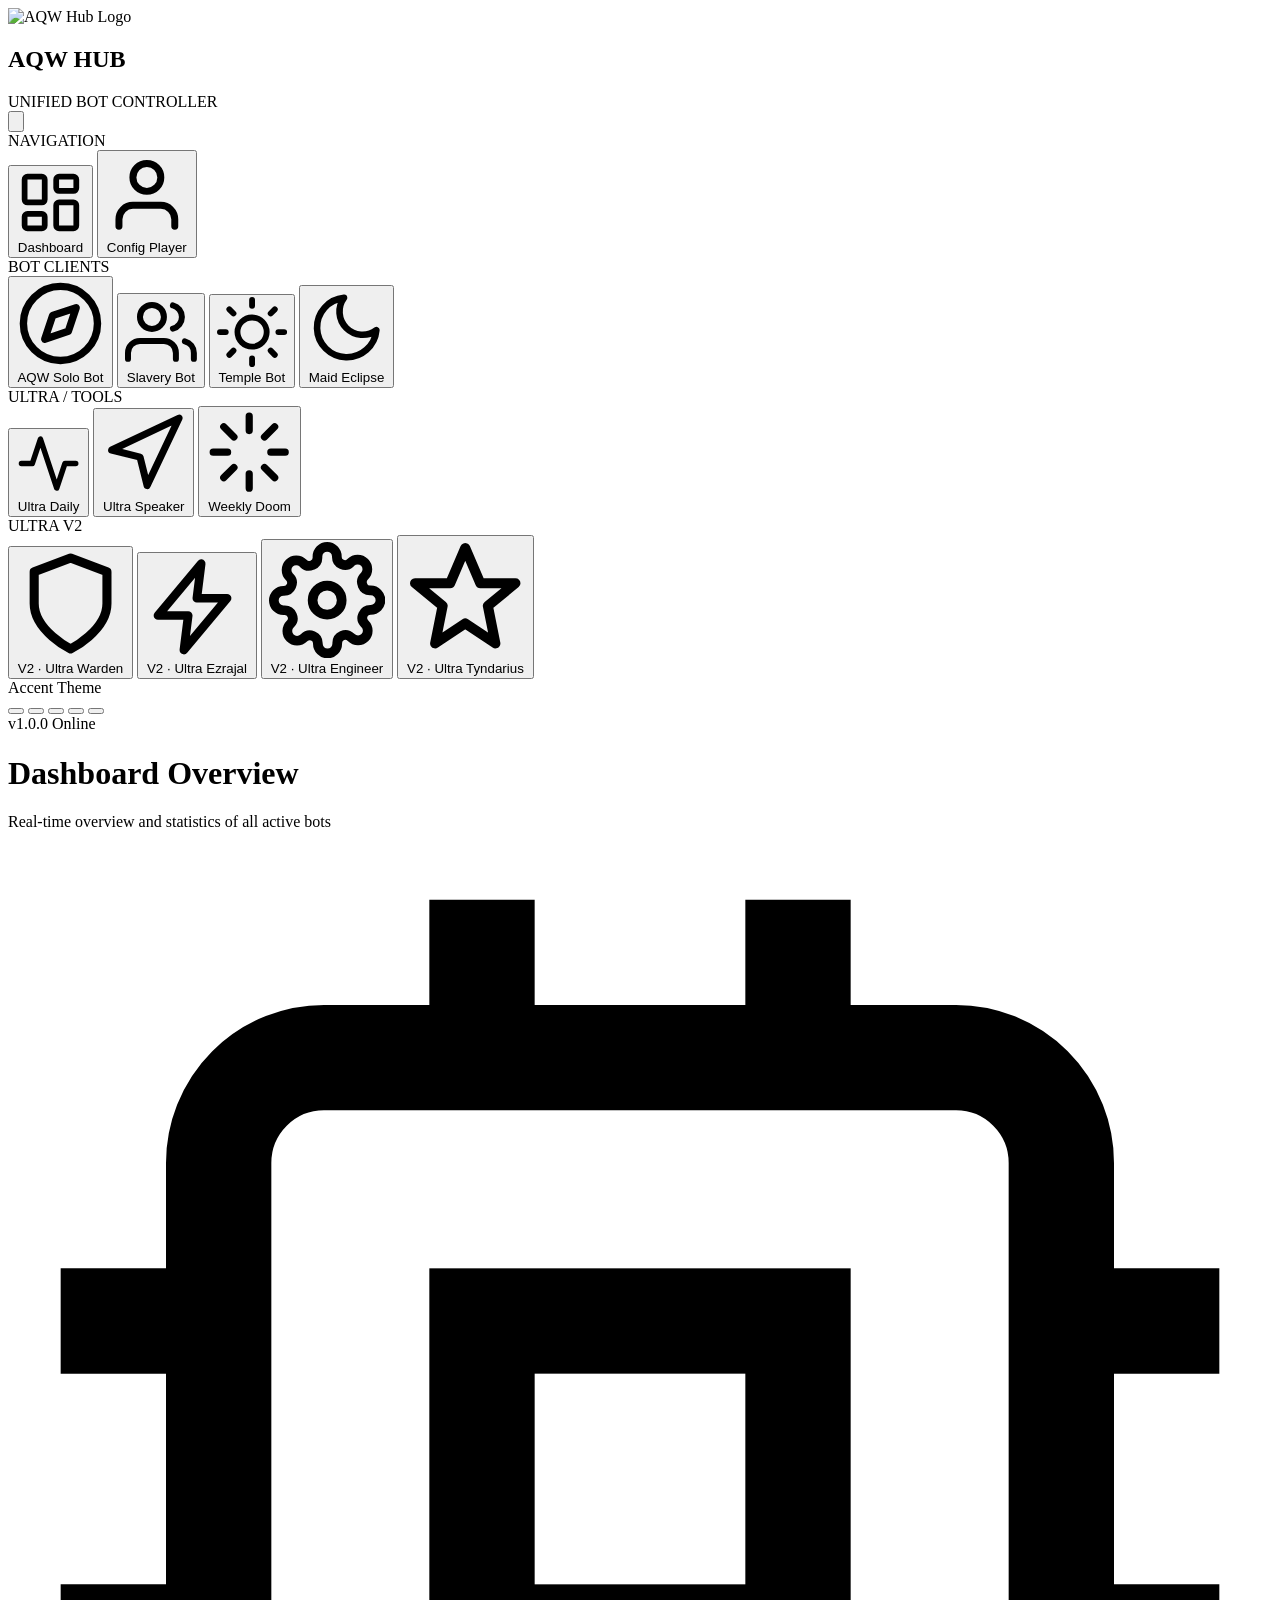
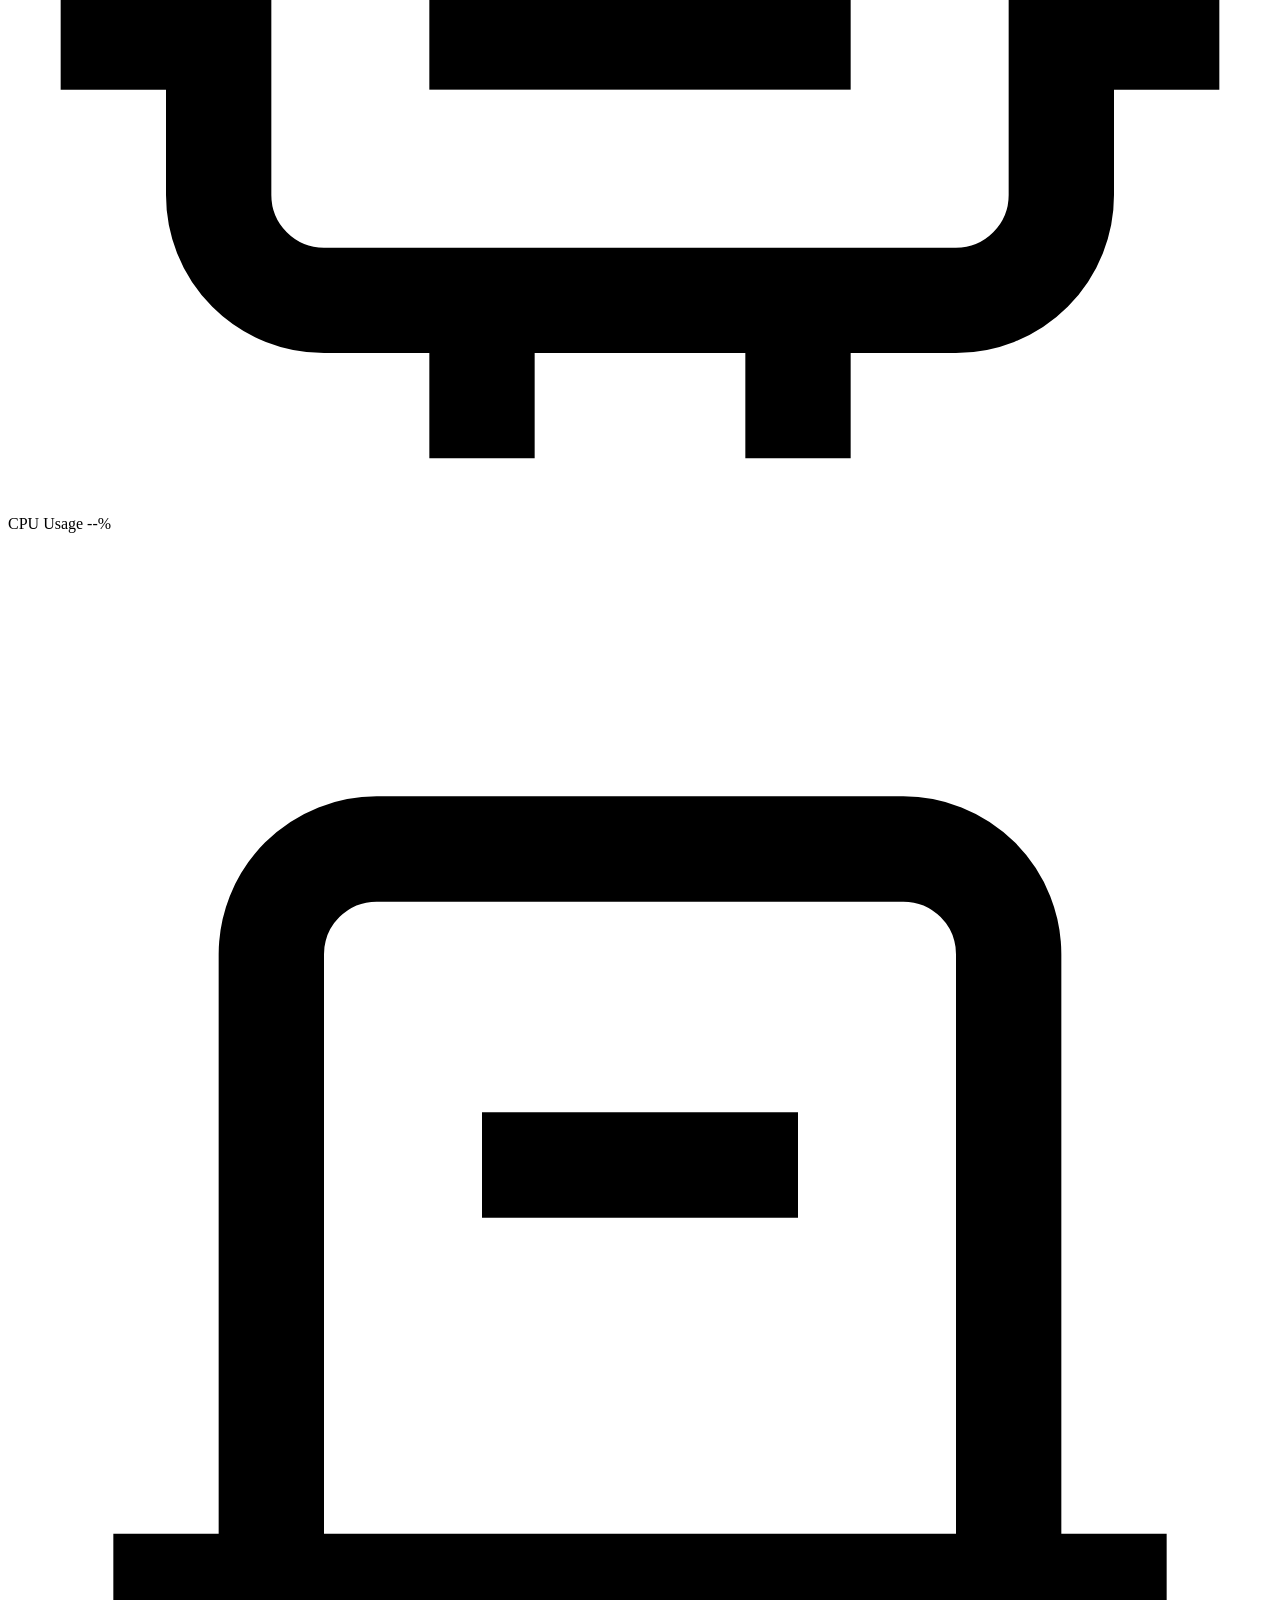
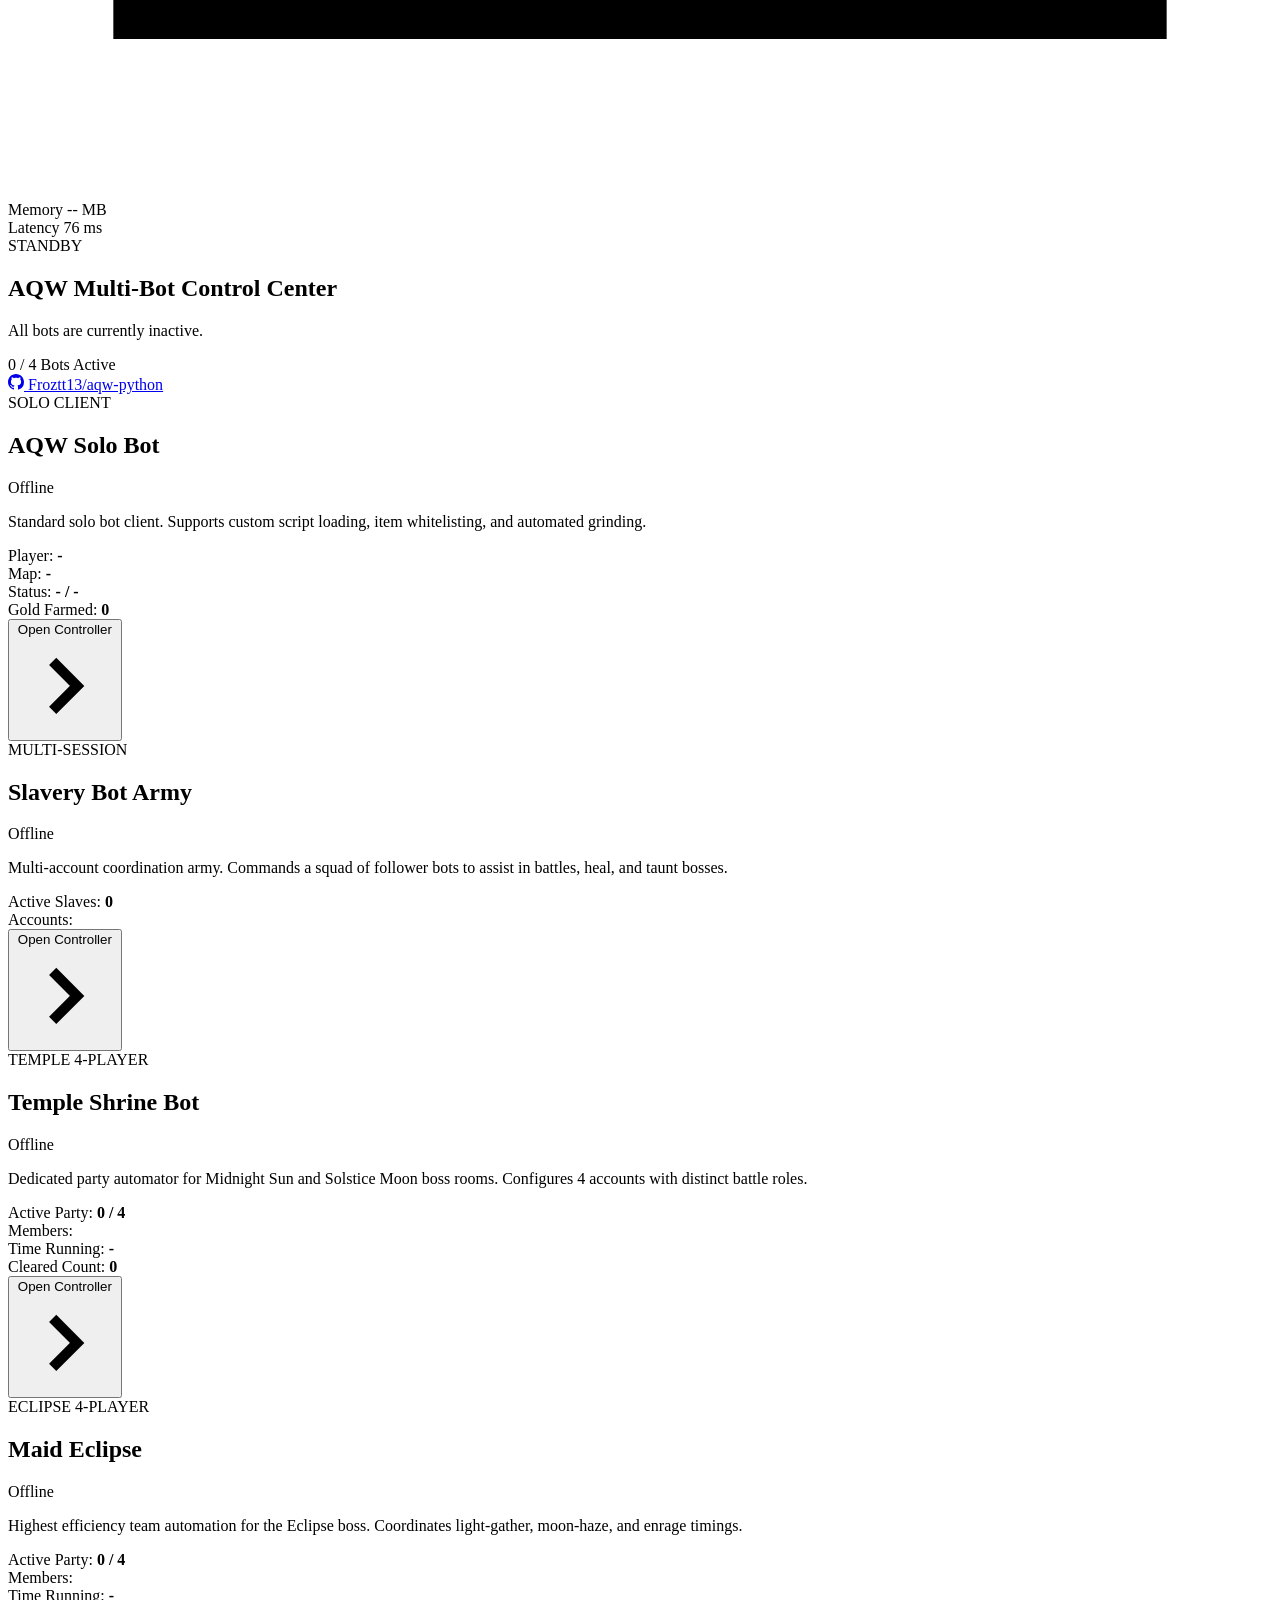
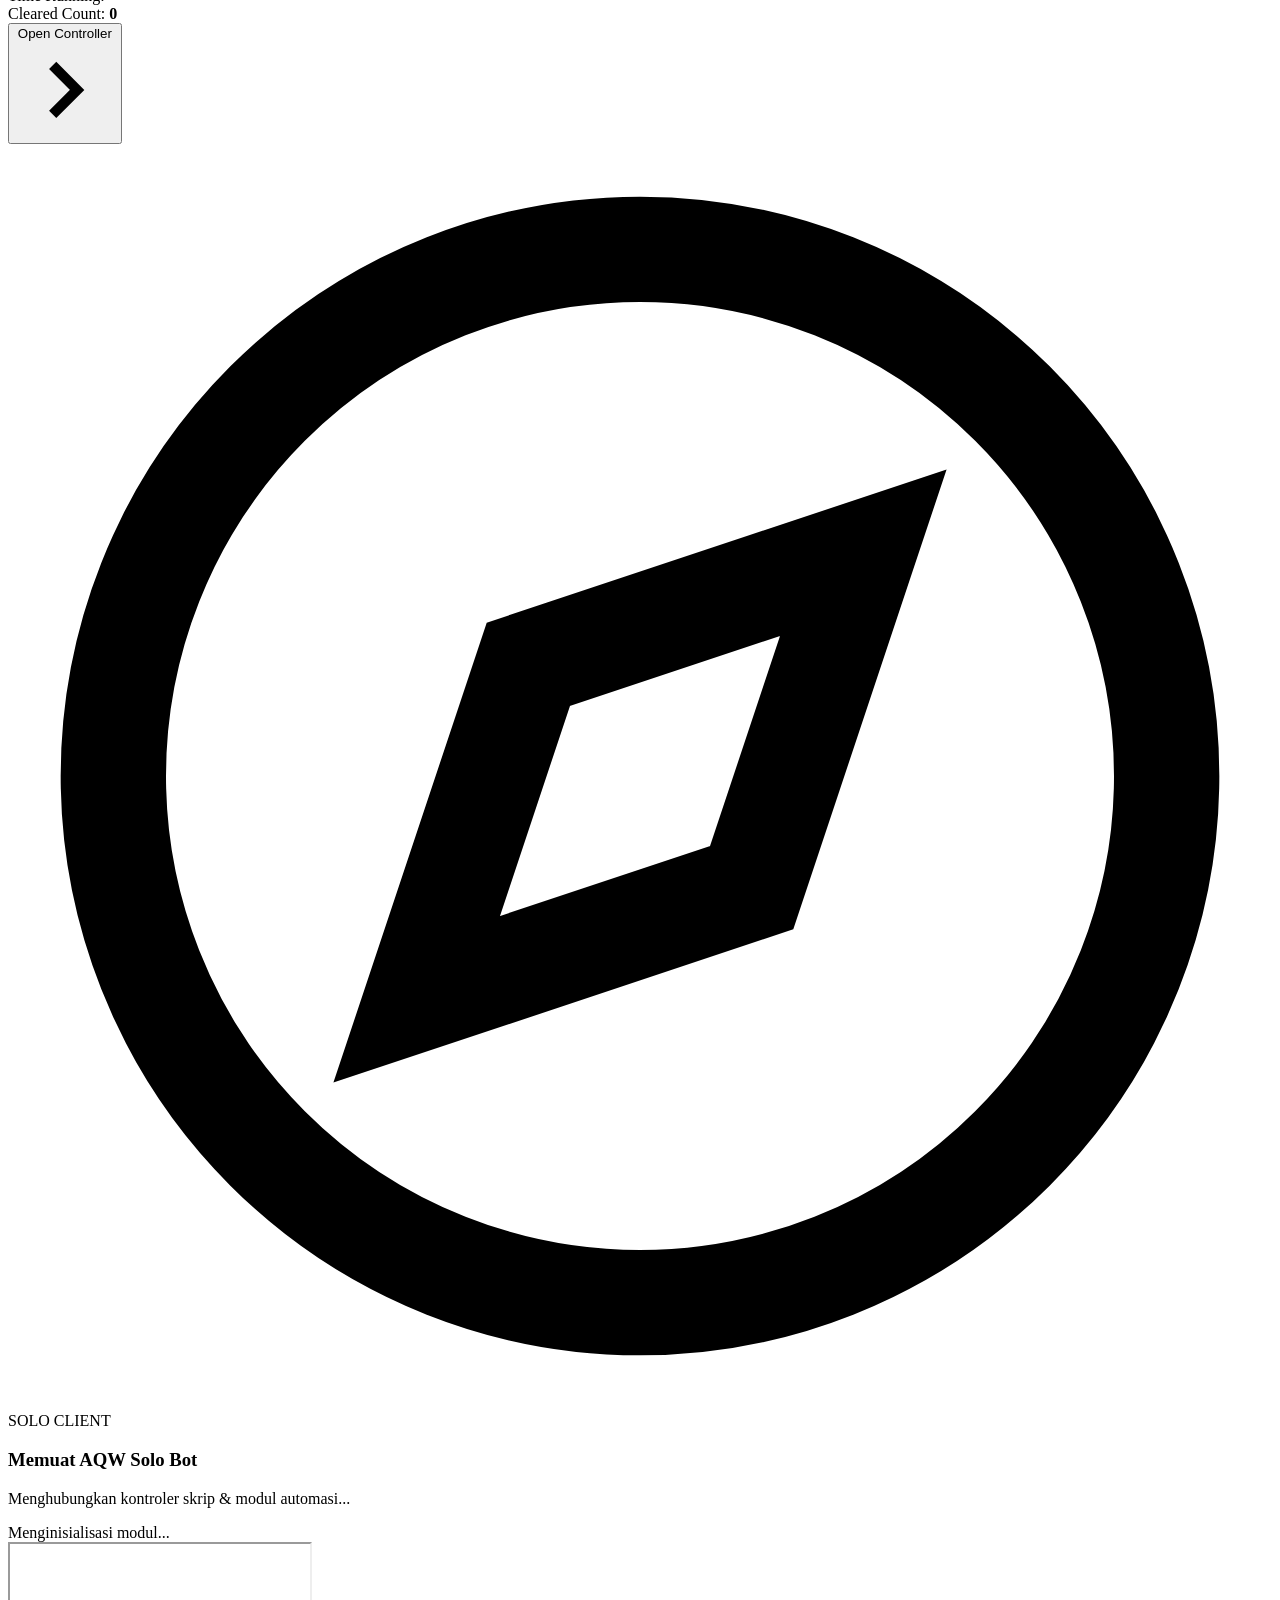
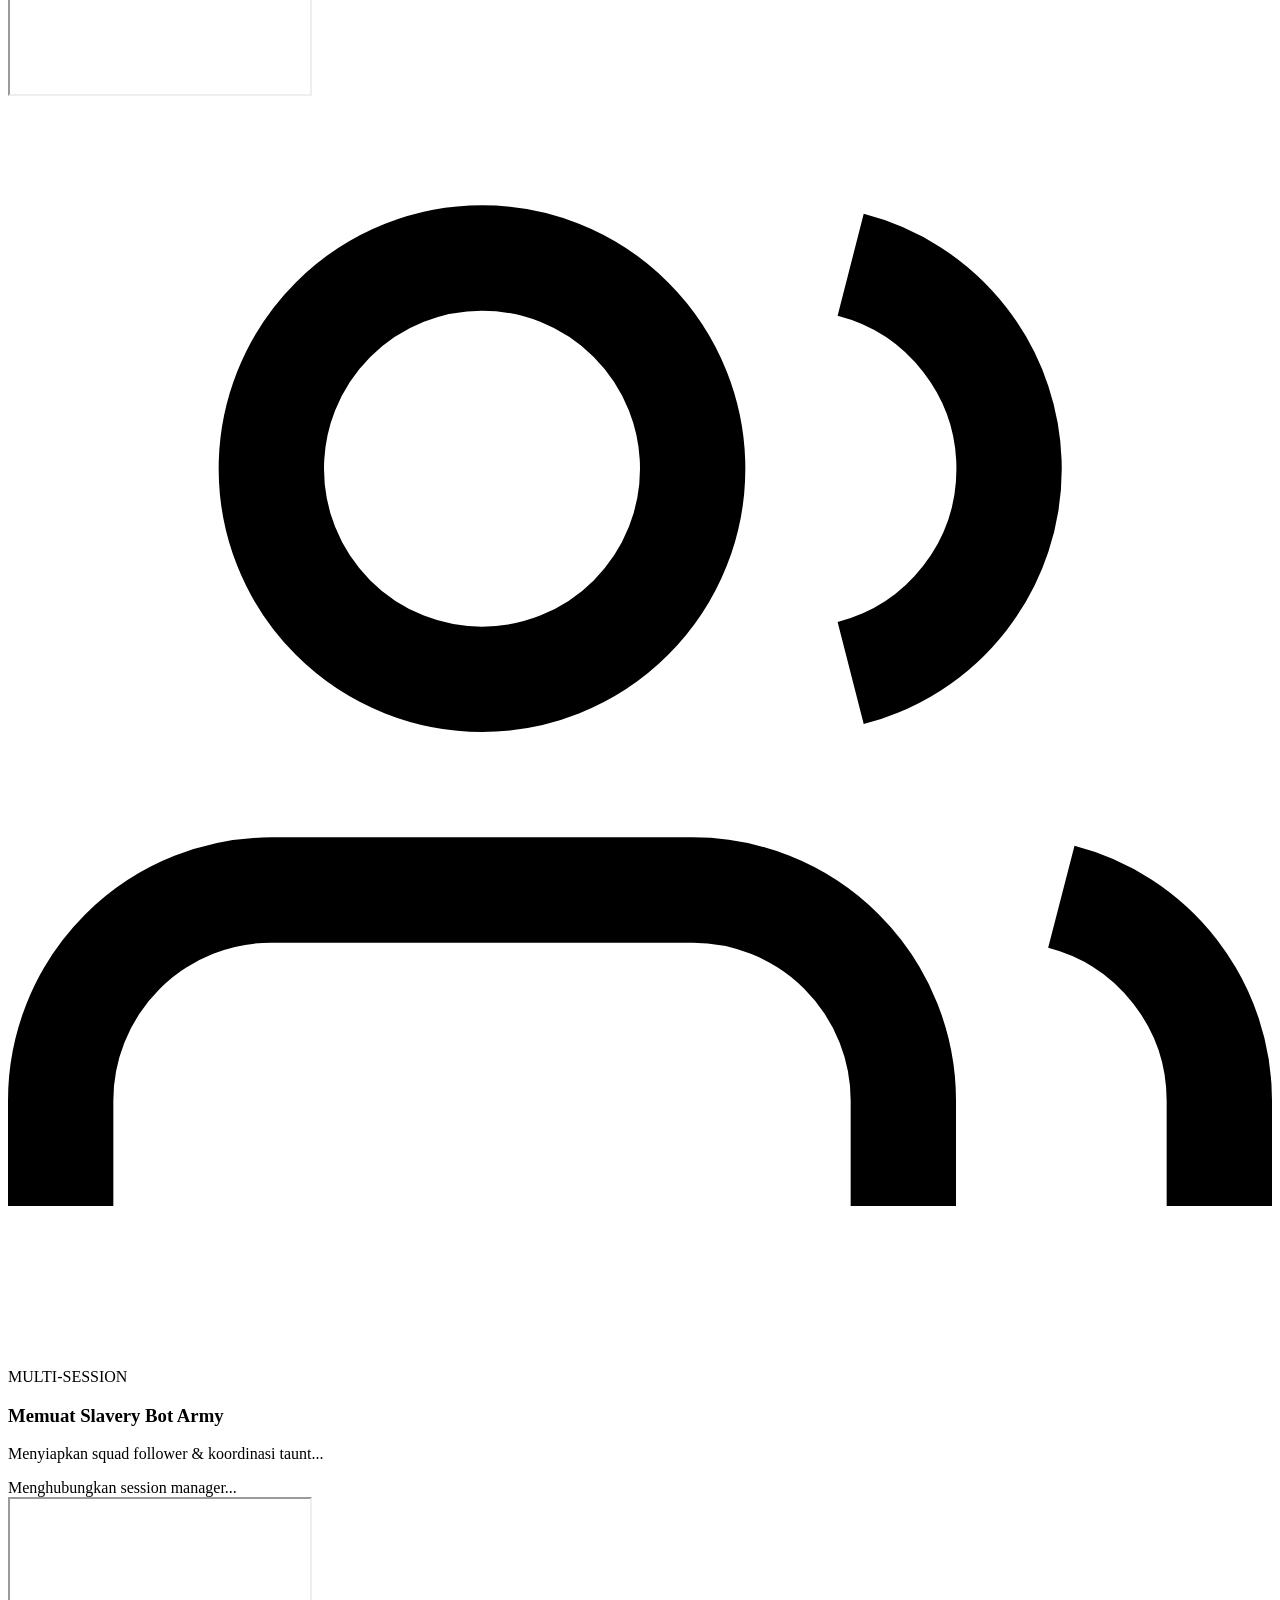
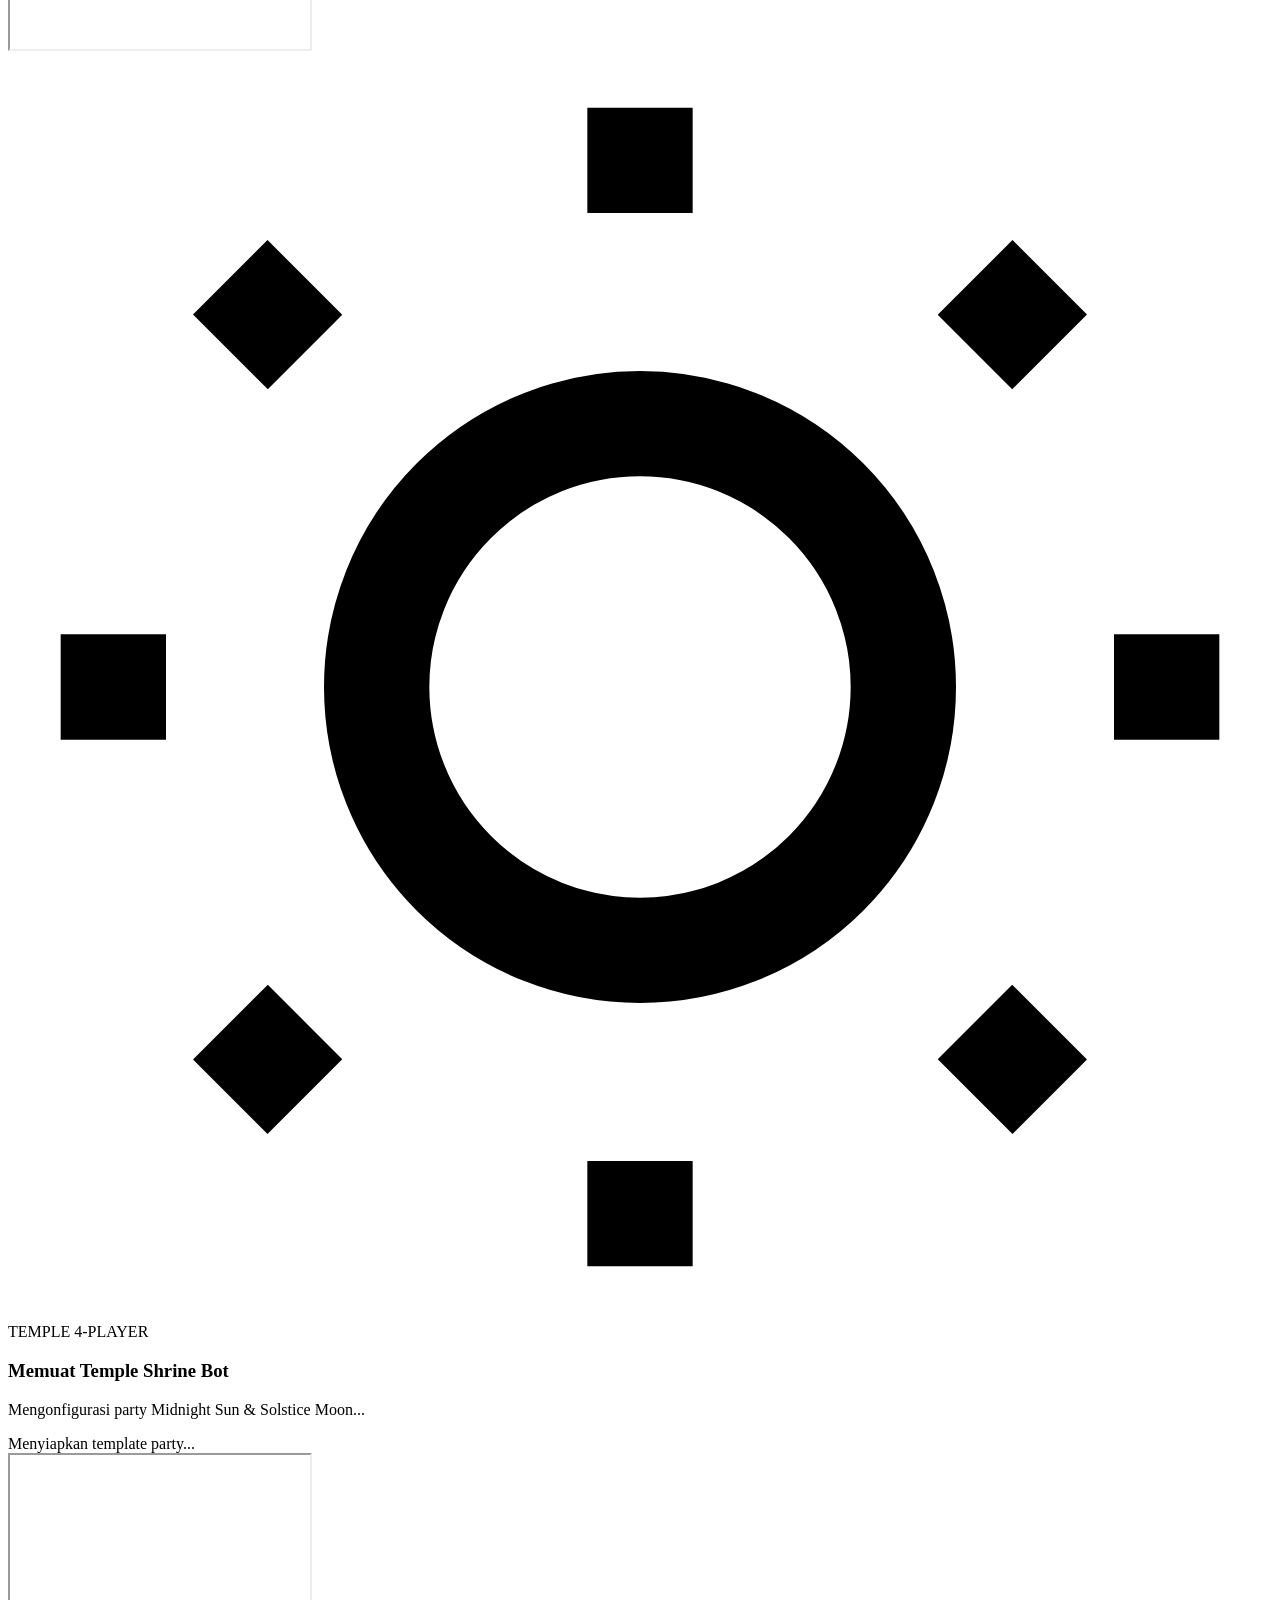
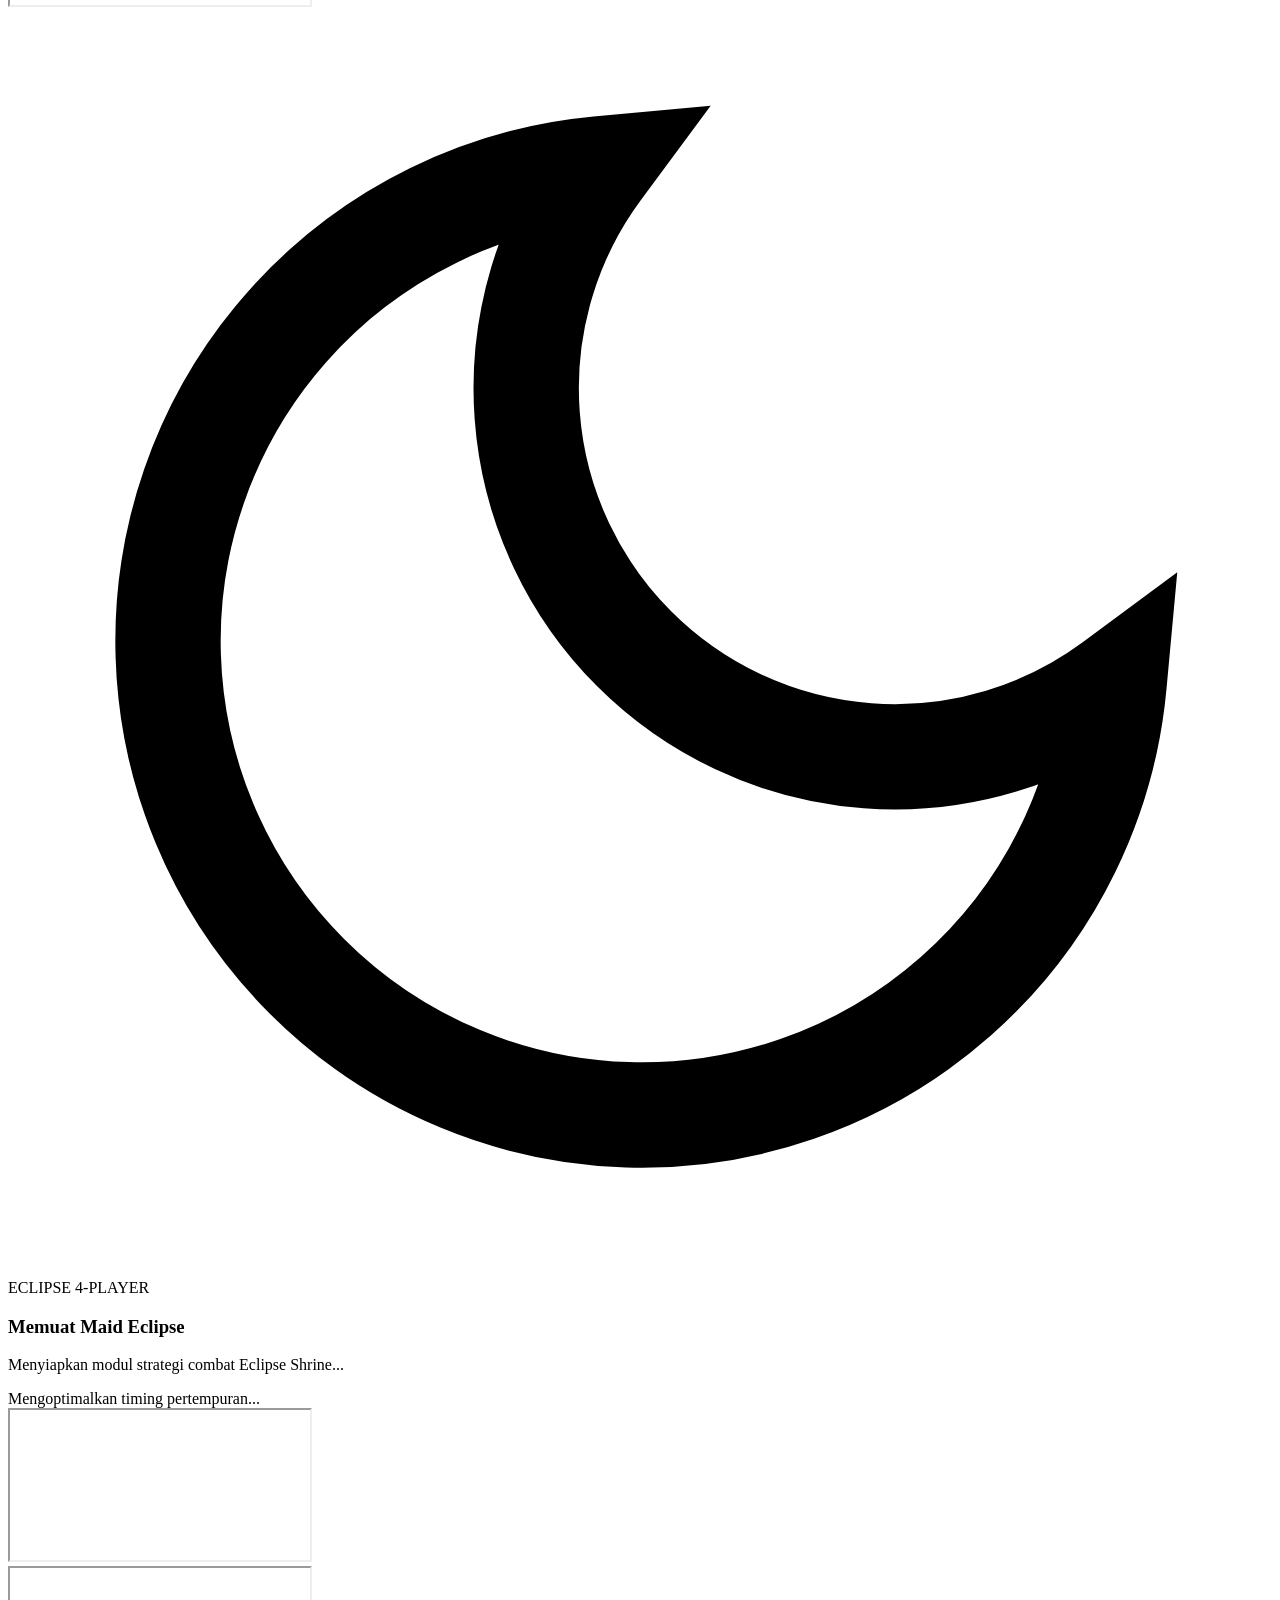
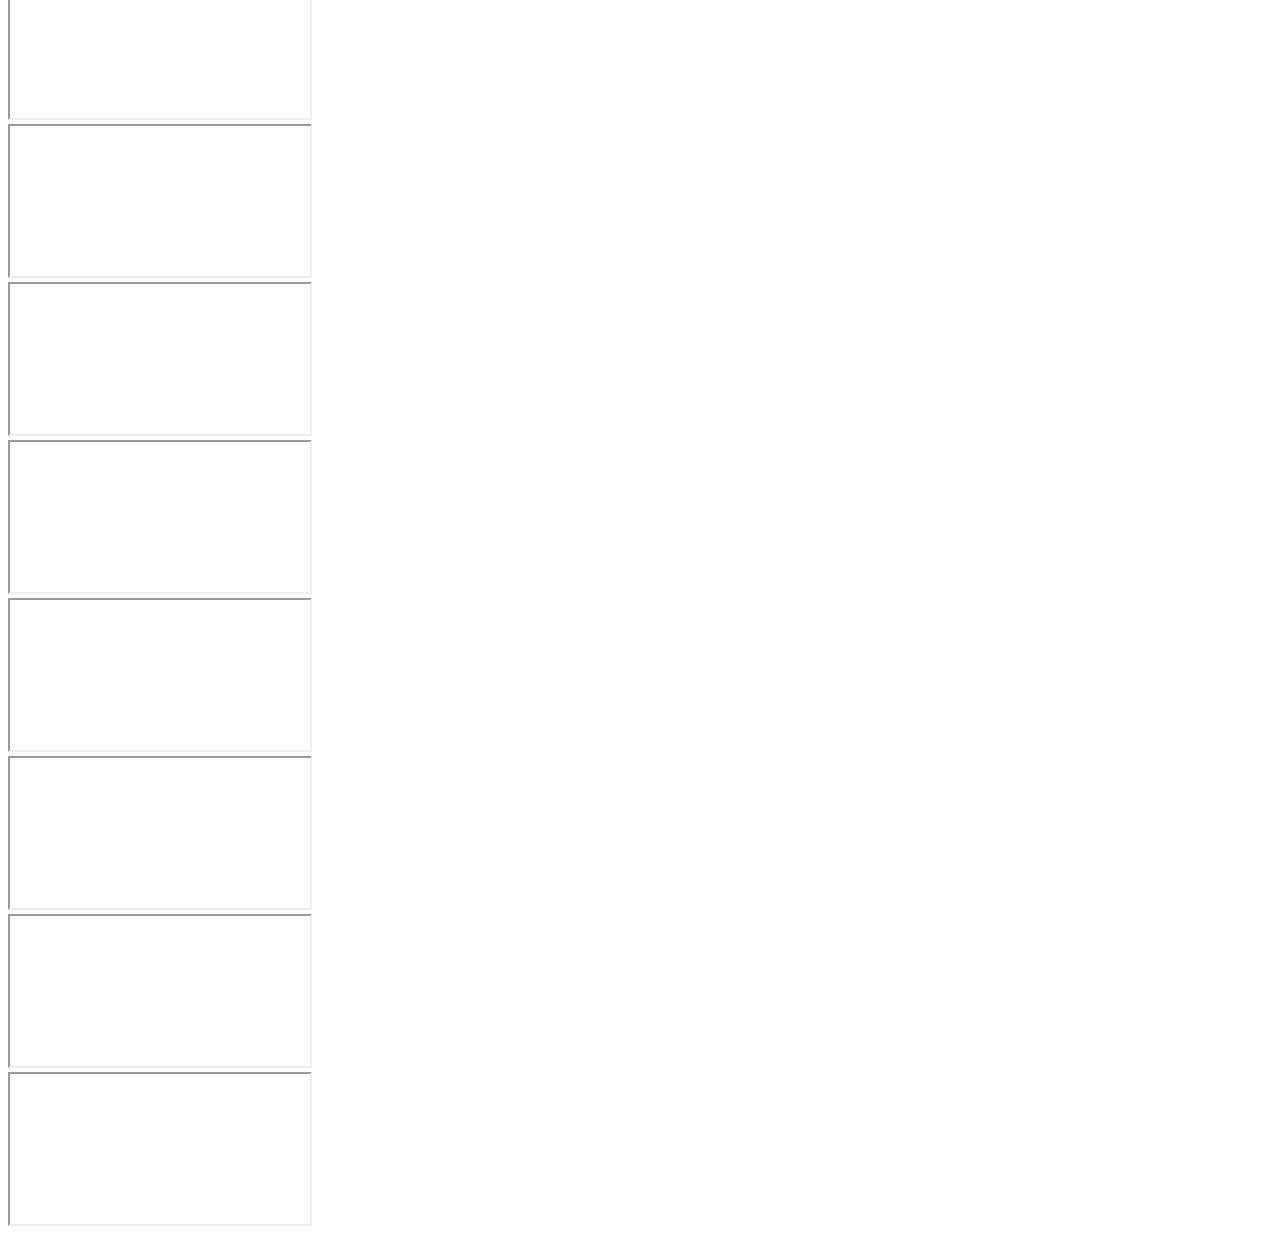
==== app/web_dashboard/index.html @ f5de558d "Port Ultra Tyndarius from the LW script: Righteous Seal gate, add priority, taunt slots" ====
﻿<!DOCTYPE html>
<html lang="en">
<head>
    <meta charset="UTF-8">
    <meta name="viewport" content="width=device-width, initial-scale=1.0">
    <title>AQW Bot Hub - Admin Control Panel</title>
    <!-- Google Fonts -->
    <link rel="preconnect" href="https://fonts.googleapis.com">
    <link rel="preconnect" href="https://fonts.gstatic.com" crossorigin>
    <link href="https://fonts.googleapis.com/css2?family=Outfit:wght@300;400;500;600;700;800&family=Space+Grotesk:wght@400;500;600;700&family=JetBrains+Mono:wght@400;500;600;700&display=swap" rel="stylesheet">
    <link rel="stylesheet" href="style.css">
    <script src="web_api.js"></script>
</head>
<body>
    <div class="stars-bg"></div>
    <div class="glow-bg"></div>
    
    <div class="admin-layout">
        <!-- Sidebar Navigation -->
        <aside class="sidebar">
            <div class="brand">
                <div class="brand-logo-container">
                    <img src="temple_icon.png" alt="AQW Hub Logo" class="brand-logo">
                    <span class="brand-status-indicator"></span>
                </div>
                <div class="brand-text">
                    <h2>AQW HUB</h2>
                    <span>UNIFIED BOT CONTROLLER</span>
                </div>
                <button class="sidebar-toggle" id="btn-sidebar-toggle" title="Toggle Sidebar">
                    <svg viewBox="0 0 24 24" fill="none" stroke="currentColor" stroke-width="2" stroke-linecap="round" stroke-linejoin="round">
                        <polyline points="15 18 9 12 15 6"></polyline>
                    </svg>
                </button>
            </div>
            
            <nav class="nav-menu">
                <div class="nav-section-title">NAVIGATION</div>
                <button class="nav-item active" data-tab="dashboard">
                    <svg class="nav-icon" viewBox="0 0 24 24" fill="none" stroke="currentColor" stroke-width="2" stroke-linecap="round" stroke-linejoin="round">
                        <rect x="3" y="3" width="7" height="9" rx="1"></rect>
                        <rect x="14" y="3" width="7" height="5" rx="1"></rect>
                        <rect x="14" y="12" width="7" height="9" rx="1"></rect>
                        <rect x="3" y="16" width="7" height="5" rx="1"></rect>
                    </svg>
                    <span class="nav-text">Dashboard</span>
                </button>
                <button class="nav-item" data-tab="players">
                    <svg class="nav-icon" viewBox="0 0 24 24" fill="none" stroke="currentColor" stroke-width="2" stroke-linecap="round" stroke-linejoin="round">
                        <path d="M20 21v-2a4 4 0 0 0-4-4H8a4 4 0 0 0-4 4v2"></path>
                        <circle cx="12" cy="7" r="4"></circle>
                    </svg>
                    <span class="nav-text">Config Player</span>
                    <span class="nav-dot" id="nav-dot-players"></span>
                </button>

                <div class="nav-section-title">BOT CLIENTS</div>
                <button class="nav-item nav-item-aqw" data-tab="aqw">
                    <svg class="nav-icon icon-aqw" viewBox="0 0 24 24" fill="none" stroke="currentColor" stroke-width="2" stroke-linecap="round" stroke-linejoin="round">
                        <circle cx="12" cy="12" r="10"></circle>
                        <polygon points="16.24 7.76 14.12 14.12 7.76 16.24 9.88 9.88 16.24 7.76"></polygon>
                    </svg>
                    <span class="nav-text">AQW Solo Bot</span>
                    <span class="nav-dot" id="nav-dot-aqw"></span>
                </button>
                <button class="nav-item nav-item-slavery" data-tab="slavery">
                    <svg class="nav-icon icon-slavery" viewBox="0 0 24 24" fill="none" stroke="currentColor" stroke-width="2" stroke-linecap="round" stroke-linejoin="round">
                        <path d="M17 21v-2a4 4 0 0 0-4-4H5a4 4 0 0 0-4 4v2"></path>
                        <circle cx="9" cy="7" r="4"></circle>
                        <path d="M23 21v-2a4 4 0 0 0-3-3.87"></path>
                        <path d="M16 3.13a4 4 0 0 1 0 7.75"></path>
                    </svg>
                    <span class="nav-text">Slavery Bot</span>
                    <span class="nav-dot" id="nav-dot-slavery"></span>
                </button>
                <button class="nav-item nav-item-temple" data-tab="temple">
                    <svg class="nav-icon icon-temple" viewBox="0 0 24 24" fill="none" stroke="currentColor" stroke-width="2" stroke-linecap="round" stroke-linejoin="round">
                        <circle cx="12" cy="12" r="5"></circle>
                        <line x1="12" y1="1" x2="12" y2="3"></line>
                        <line x1="12" y1="21" x2="12" y2="23"></line>
                        <line x1="4.22" y1="4.22" x2="5.64" y2="5.64"></line>
                        <line x1="18.36" y1="18.36" x2="19.78" y2="19.78"></line>
                        <line x1="1" y1="12" x2="3" y2="12"></line>
                        <line x1="21" y1="12" x2="23" y2="12"></line>
                        <line x1="4.22" y1="19.78" x2="5.64" y2="18.36"></line>
                        <line x1="18.36" y1="5.64" x2="19.78" y2="4.22"></line>
                    </svg>
                    <span class="nav-text">Temple Bot</span>
                    <span class="nav-dot" id="nav-dot-temple"></span>
                </button>
                <button class="nav-item nav-item-eclipse" data-tab="eclipse">
                    <svg class="nav-icon icon-eclipse" viewBox="0 0 24 24" fill="none" stroke="currentColor" stroke-width="2" stroke-linecap="round" stroke-linejoin="round">
                        <path d="M21 12.79A9 9 0 1 1 11.21 3 7 7 0 0 0 21 12.79z"></path>
                    </svg>
                    <span class="nav-text">Maid Eclipse</span>
                    <span class="nav-dot" id="nav-dot-eclipse"></span>
                </button>

                <div class="nav-section-title">ULTRA / TOOLS</div>
                <button class="nav-item" data-tab="ultra_daily">
                    <svg class="nav-icon" viewBox="0 0 24 24" fill="none" stroke="currentColor" stroke-width="2" stroke-linecap="round" stroke-linejoin="round">
                        <polyline points="22 12 18 12 15 21 9 3 6 12 2 12"></polyline>
                    </svg>
                    <span class="nav-text">Ultra Daily</span>
                    <span class="nav-dot" id="nav-dot-ultra_daily"></span>
                </button>
                <button class="nav-item" data-tab="ultra_speaker">
                    <svg class="nav-icon" viewBox="0 0 24 24" fill="none" stroke="currentColor" stroke-width="2" stroke-linecap="round" stroke-linejoin="round">
                        <path d="M3 11l19-9-9 19-2-8-8-2z"></path>
                    </svg>
                    <span class="nav-text">Ultra Speaker</span>
                    <span class="nav-dot" id="nav-dot-ultra_speaker"></span>
                </button>
                <button class="nav-item" data-tab="weekly_doom">
                    <svg class="nav-icon" viewBox="0 0 24 24" fill="none" stroke="currentColor" stroke-width="2" stroke-linecap="round" stroke-linejoin="round">
                        <path d="M12 2v4M12 18v4M4.93 4.93l2.83 2.83M16.24 16.24l2.83 2.83M2 12h4M18 12h4M4.93 19.07l2.83-2.83M16.24 7.76l2.83-2.83"></path>
                    </svg>
                    <span class="nav-text">Weekly Doom</span>
                    <span class="nav-dot" id="nav-dot-weekly_doom"></span>
                </button>

                <div class="nav-section-title">ULTRA V2</div>
                <button class="nav-item" data-tab="ultra_v2_warden">
                    <svg class="nav-icon" viewBox="0 0 24 24" fill="none" stroke="currentColor" stroke-width="2" stroke-linecap="round" stroke-linejoin="round">
                        <path d="M12 22s8-4 8-10V5l-8-3-8 3v7c0 6 8 10 8 10z"></path>
                    </svg>
                    <span class="nav-text">V2 &middot; Ultra Warden</span>
                    <span class="nav-dot" id="nav-dot-ultra_v2_warden"></span>
                </button>
                <button class="nav-item" data-tab="ultra_v2_ezrajal">
                    <svg class="nav-icon" viewBox="0 0 24 24" fill="none" stroke="currentColor" stroke-width="2" stroke-linecap="round" stroke-linejoin="round">
                        <path d="M13 2 3 14h7l-1 8 10-12h-7l1-8z"></path>
                    </svg>
                    <span class="nav-text">V2 &middot; Ultra Ezrajal</span>
                    <span class="nav-dot" id="nav-dot-ultra_v2_ezrajal"></span>
                </button>
                <button class="nav-item" data-tab="ultra_v2_engineer">
                    <svg class="nav-icon" viewBox="0 0 24 24" fill="none" stroke="currentColor" stroke-width="2" stroke-linecap="round" stroke-linejoin="round">
                        <circle cx="12" cy="12" r="3"></circle>
                        <path d="M19.4 15a1.65 1.65 0 0 0 .33 1.82l.06.06a2 2 0 1 1-2.83 2.83l-.06-.06a1.65 1.65 0 0 0-1.82-.33 1.65 1.65 0 0 0-1 1.51V21a2 2 0 1 1-4 0v-.09a1.65 1.65 0 0 0-1-1.51 1.65 1.65 0 0 0-1.82.33l-.06.06a2 2 0 1 1-2.83-2.83l.06-.06a1.65 1.65 0 0 0 .33-1.82 1.65 1.65 0 0 0-1.51-1H3a2 2 0 1 1 0-4h.09a1.65 1.65 0 0 0 1.51-1 1.65 1.65 0 0 0-.33-1.82l-.06-.06a2 2 0 1 1 2.83-2.83l.06.06a1.65 1.65 0 0 0 1.82.33H9a1.65 1.65 0 0 0 1-1.51V3a2 2 0 1 1 4 0v.09a1.65 1.65 0 0 0 1 1.51 1.65 1.65 0 0 0 1.82-.33l.06-.06a2 2 0 1 1 2.83 2.83l-.06.06a1.65 1.65 0 0 0-.33 1.82V9a1.65 1.65 0 0 0 1.51 1H21a2 2 0 1 1 0 4h-.09a1.65 1.65 0 0 0-1.51 1z"></path>
                    </svg>
                    <span class="nav-text">V2 &middot; Ultra Engineer</span>
                    <span class="nav-dot" id="nav-dot-ultra_v2_engineer"></span>
                </button>
                <button class="nav-item" data-tab="ultra_v2_tyndarius">
                    <svg class="nav-icon" viewBox="0 0 24 24" fill="none" stroke="currentColor" stroke-width="2" stroke-linecap="round" stroke-linejoin="round">
                        <path d="M12 2l3 7h7l-5.5 4.5L18 21l-6-4-6 4 1.5-7.5L2 9h7z"></path>
                    </svg>
                    <span class="nav-text">V2 &middot; Ultra Tyndarius</span>
                    <span class="nav-dot" id="nav-dot-ultra_v2_tyndarius"></span>
                </button>

            </nav>

            <div class="sidebar-theme-selector">
                <span class="theme-label">Accent Theme</span>
                <div class="theme-dots">
                    <button class="theme-dot default active" data-theme="default" title="Purple Theme"></button>
                    <button class="theme-dot red" data-theme="red" title="Red Theme"></button>
                    <button class="theme-dot pink" data-theme="pink" title="Pink Theme"></button>
                    <button class="theme-dot blue" data-theme="blue" title="Blue Theme"></button>
                    <button class="theme-dot green" data-theme="green" title="Green Theme"></button>
                </div>
            </div>

            <div class="sidebar-footer">
                <div class="footer-badge">
                    <span class="dot-online"></span>
                    <span>v1.0.0 Online</span>
                </div>
            </div>
        </aside>

        <!-- Main Content Area -->
        <main class="main-content">
            <!-- Topbar Header -->
            <header class="topbar">
                <div class="page-info">
                    <h1 id="page-title">Dashboard Overview</h1>
                    <p id="page-subtitle">Real-time overview and statistics of all active bots</p>
                </div>
                <div class="system-stats">
                    <div class="stat-pill stat-pill-amber" id="topbar-timer-pill" style="display: none;">
                        <svg class="pill-icon" viewBox="0 0 24 24" fill="none" stroke="currentColor" stroke-width="2">
                            <circle cx="12" cy="12" r="10"></circle>
                            <polyline points="12 6 12 12 16 14"></polyline>
                        </svg>
                        <div class="pill-meta">
                            <span class="stat-label">Running Time</span>
                            <span class="stat-value font-mono" id="topbar-time-val">00:00:00</span>
                        </div>
                    </div>
                    <div class="stat-pill stat-pill-emerald" id="topbar-cleared-pill" style="display: none;">
                        <svg class="pill-icon" viewBox="0 0 24 24" fill="none" stroke="currentColor" stroke-width="2">
                            <path d="M22 11.08V12a10 10 0 1 1-5.93-9.14"></path>
                            <polyline points="22 4 12 14.01 9 11.01"></polyline>
                        </svg>
                        <div class="pill-meta">
                            <span class="stat-label">Cleared</span>
                            <span class="stat-value font-mono" id="topbar-cleared-val">0</span>
                        </div>
                    </div>
                    <div class="stat-pill">
                        <svg class="pill-icon" viewBox="0 0 24 24" fill="none" stroke="currentColor" stroke-width="2">
                            <rect x="4" y="4" width="16" height="16" rx="2" ry="2"></rect>
                            <rect x="9" y="9" width="6" height="6"></rect>
                            <line x1="9" y1="1" x2="9" y2="4"></line>
                            <line x1="15" y1="1" x2="15" y2="4"></line>
                            <line x1="9" y1="20" x2="9" y2="23"></line>
                            <line x1="15" y1="20" x2="15" y2="23"></line>
                            <line x1="20" y1="9" x2="23" y2="9"></line>
                            <line x1="20" y1="15" x2="23" y2="15"></line>
                            <line x1="1" y1="9" x2="4" y2="9"></line>
                            <line x1="1" y1="15" x2="4" y2="15"></line>
                        </svg>
                        <div class="pill-meta">
                            <span class="stat-label">CPU Usage</span>
                            <span class="stat-value font-mono" id="sys-cpu">--%</span>
                        </div>
                    </div>
                    <div class="stat-pill">
                        <svg class="pill-icon" viewBox="0 0 24 24" fill="none" stroke="currentColor" stroke-width="2">
                            <path d="M2 20h20"></path>
                            <path d="M5 20V8a2 2 0 0 1 2-2h10a2 2 0 0 1 2 2v12"></path>
                            <path d="M9 12h6"></path>
                        </svg>
                        <div class="pill-meta">
                            <span class="stat-label">Memory</span>
                            <span class="stat-value font-mono" id="sys-mem">-- MB</span>
                        </div>
                    </div>
                    <div class="stat-pill">
                        <span class="ping-pulse-dot"></span>
                        <div class="pill-meta">
                            <span class="stat-label">Latency</span>
                            <span class="stat-value font-mono" id="ping-indicator">-- ms</span>
                        </div>
                    </div>
                </div>
            </header>

            <!-- Content Panes -->
            <div class="panes-container">
                <!-- 1. Dashboard Pane -->
                <div class="tab-pane active" id="pane-dashboard">
                    <!-- Status Summary Banner -->
                    <div class="summary-banner">
                        <div class="banner-left">
                            <div class="banner-badge">
                                <span class="banner-glow-dot"></span>
                                <span class="banner-title" id="banner-status-badge">STANDBY</span>
                            </div>
                            <div class="banner-info">
                                <h2 class="banner-heading">AQW Multi-Bot Control Center</h2>
                                <p class="banner-desc" id="banner-description">All bots are currently inactive.</p>
                            </div>
                        </div>
                        <div class="banner-right">
                            <div class="quick-counter-pill">
                                <span class="quick-counter-val" id="banner-active-count">0 / 4</span>
                                <span class="quick-counter-lbl">Bots Active</span>
                            </div>
                            <a href="https://github.com/Froztt13/aqw-python" target="_blank" class="github-badge-link" title="View Source on GitHub">
                                <svg viewBox="0 0 24 24" fill="currentColor" width="16" height="16">
                                    <path d="M12 0C5.37 0 0 5.37 0 12c0 5.31 3.435 9.795 8.205 11.385.6.105.825-.255.825-.57 0-.285-.015-1.23-.015-2.235-3.015.555-3.795-.735-4.035-1.41-.135-.345-.72-1.41-1.23-1.695-.42-.225-1.02-.78-.015-.795.945-.015 1.62.87 1.845 1.23 1.08 1.815 2.805 1.305 3.495.99.105-.78.42-1.305.765-1.605-2.67-.3-5.46-1.335-5.46-5.925 0-1.305.465-2.385 1.23-3.225-.12-.3-.54-1.53.12-3.18 0 0 1.005-.315 3.3 1.23.96-.27 1.98-.405 3-.405s2.04.135 3 .405c2.295-1.56 3.3-1.23 3.3-1.23.66 1.65.24 2.88.12 3.18.765.84 1.23 1.905 1.23 3.225 0 4.605-2.805 5.625-5.475 5.925.435.375.81 1.095.81 2.22 0 1.605-.015 2.895-.015 3.3 0 .315.225.69.825.57A12.02 12.02 0 0 0 24 12c0-6.63-5.37-12-12-12z"/>
                                </svg>
                                <span>Froztt13/aqw-python</span>
                            </a>
                        </div>
                    </div>

                    <!-- Cards Grid -->
                    <div class="bots-grid">
                        <!-- AQW Solo Bot Card -->
                        <div class="bot-card" id="card-aqw">
                            <div class="card-glow"></div>
                            <div class="card-content">
                                <div class="card-header">
                                    <div class="card-title-group">
                                        <span class="bot-type-tag tag-aqw">SOLO CLIENT</span>
                                        <h2>AQW Solo Bot</h2>
                                    </div>
                                    <span class="status-badge" id="status-aqw">Offline</span>
                                </div>
                                <div class="card-body">
                                    <p class="description">Standard solo bot client. Supports custom script loading, item whitelisting, and automated grinding.</p>
                                    
                                    <div class="active-details hidden" id="details-aqw">
                                        <div class="detail-row">
                                            <span class="detail-label">Player:</span>
                                            <strong class="detail-val" id="aqw-user">-</strong>
                                        </div>
                                        <div class="detail-row">
                                            <span class="detail-label">Map:</span>
                                            <strong class="detail-val" id="aqw-map">-</strong>
                                        </div>
                                        <div class="detail-row">
                                            <span class="detail-label">Status:</span>
                                            <strong class="detail-val font-mono" id="aqw-stats">- / -</strong>
                                        </div>
                                        <div class="detail-row">
                                            <span class="detail-label">Gold Farmed:</span>
                                            <strong class="detail-val text-gold font-mono" id="aqw-gold">0</strong>
                                        </div>
                                    </div>
                                </div>
                                <div class="card-footer">
                                    <button class="btn-navigate btn-nav-aqw" data-target="aqw">
                                        <span>Open Controller</span>
                                        <svg viewBox="0 0 24 24" fill="none" stroke="currentColor" stroke-width="2.5"><polyline points="9 18 15 12 9 6"></polyline></svg>
                                    </button>
                                </div>
                            </div>
                        </div>

                        <!-- Slavery Bot Army Card -->
                        <div class="bot-card" id="card-slavery">
                            <div class="card-glow"></div>
                            <div class="card-content">
                                <div class="card-header">
                                    <div class="card-title-group">
                                        <span class="bot-type-tag tag-slavery">MULTI-SESSION</span>
                                        <h2>Slavery Bot Army</h2>
                                    </div>
                                    <span class="status-badge" id="status-slavery">Offline</span>
                                </div>
                                <div class="card-body">
                                    <p class="description">Multi-account coordination army. Commands a squad of follower bots to assist in battles, heal, and taunt bosses.</p>
                                    
                                    <div class="active-details hidden" id="details-slavery">
                                        <div class="detail-row">
                                            <span class="detail-label">Active Slaves:</span>
                                            <strong class="detail-val font-mono" id="slavery-count">0</strong>
                                        </div>
                                        <div class="detail-row">
                                            <span class="detail-label">Accounts:</span>
                                            <span class="list-chips" id="slavery-accounts"></span>
                                        </div>
                                    </div>
                                </div>
                                <div class="card-footer">
                                    <button class="btn-navigate btn-nav-slavery" data-target="slavery">
                                        <span>Open Controller</span>
                                        <svg viewBox="0 0 24 24" fill="none" stroke="currentColor" stroke-width="2.5"><polyline points="9 18 15 12 9 6"></polyline></svg>
                                    </button>
                                </div>
                            </div>
                        </div>

                        <!-- Temple Bot Card -->
                        <div class="bot-card" id="card-temple">
                            <div class="card-glow"></div>
                            <div class="card-content">
                                <div class="card-header">
                                    <div class="card-title-group">
                                        <span class="bot-type-tag tag-temple">TEMPLE 4-PLAYER</span>
                                        <h2>Temple Shrine Bot</h2>
                                    </div>
                                    <span class="status-badge" id="status-temple">Offline</span>
                                </div>
                                <div class="card-body">
                                    <p class="description">Dedicated party automator for Midnight Sun and Solstice Moon boss rooms. Configures 4 accounts with distinct battle roles.</p>
                                    
                                    <div class="active-details hidden" id="details-temple">
                                        <div class="detail-row">
                                            <span class="detail-label">Active Party:</span>
                                            <strong class="detail-val font-mono" id="temple-count">0 / 4</strong>
                                        </div>
                                        <div class="detail-row">
                                            <span class="detail-label">Members:</span>
                                            <span class="list-chips" id="temple-members"></span>
                                        </div>
                                        <div class="detail-row">
                                            <span class="detail-label">Time Running:</span>
                                            <strong class="detail-val font-mono" id="temple-time-running">-</strong>
                                        </div>
                                        <div class="detail-row">
                                            <span class="detail-label">Cleared Count:</span>
                                            <strong class="detail-val font-mono text-emerald" id="temple-cleared-count">0</strong>
                                        </div>
                                    </div>
                                </div>
                                <div class="card-footer">
                                    <button class="btn-navigate btn-nav-temple" data-target="temple">
                                        <span>Open Controller</span>
                                        <svg viewBox="0 0 24 24" fill="none" stroke="currentColor" stroke-width="2.5"><polyline points="9 18 15 12 9 6"></polyline></svg>
                                    </button>
                                </div>
                            </div>
                        </div>

                        <!-- Eclipse Card -->
                        <div class="bot-card" id="card-eclipse">
                            <div class="card-glow"></div>
                            <div class="card-content">
                                <div class="card-header">
                                    <div class="card-title-group">
                                        <span class="bot-type-tag tag-eclipse">ECLIPSE 4-PLAYER</span>
                                        <h2>Maid Eclipse</h2>
                                    </div>
                                    <span class="status-badge" id="status-eclipse">Offline</span>
                                </div>
                                <div class="card-body">
                                    <p class="description">Highest efficiency team automation for the Eclipse boss. Coordinates light-gather, moon-haze, and enrage timings.</p>
                                    
                                    <div class="active-details hidden" id="details-eclipse">
                                        <div class="detail-row">
                                            <span class="detail-label">Active Party:</span>
                                            <strong class="detail-val font-mono" id="eclipse-count">0 / 4</strong>
                                        </div>
                                        <div class="detail-row">
                                            <span class="detail-label">Members:</span>
                                            <span class="list-chips" id="eclipse-members"></span>
                                        </div>
                                        <div class="detail-row">
                                            <span class="detail-label">Time Running:</span>
                                            <strong class="detail-val font-mono" id="eclipse-time-running">-</strong>
                                        </div>
                                        <div class="detail-row">
                                            <span class="detail-label">Cleared Count:</span>
                                            <strong class="detail-val font-mono text-purple" id="eclipse-cleared-count">0</strong>
                                        </div>
                                    </div>
                                </div>
                                <div class="card-footer">
                                    <button class="btn-navigate btn-nav-eclipse" data-target="eclipse">
                                        <span>Open Controller</span>
                                        <svg viewBox="0 0 24 24" fill="none" stroke="currentColor" stroke-width="2.5"><polyline points="9 18 15 12 9 6"></polyline></svg>
                                    </button>
                                </div>
                            </div>
                        </div>
                    </div>
                </div>

                <!-- 2. AQW Iframe Pane -->
                <div class="tab-pane pane-feature" id="pane-aqw">
                    <div class="feature-loader" id="loader-aqw">
                        <div class="loader-backdrop"></div>
                        <div class="loader-card">
                            <div class="loader-avatar-ring ring-aqw">
                                <svg class="loader-icon icon-aqw" viewBox="0 0 24 24" fill="none" stroke="currentColor" stroke-width="2">
                                    <circle cx="12" cy="12" r="10"></circle>
                                    <polygon points="16.24 7.76 14.12 14.12 7.76 16.24 9.88 9.88 16.24 7.76"></polygon>
                                </svg>
                            </div>
                            <div class="loader-meta">
                                <span class="loader-tag tag-aqw">SOLO CLIENT</span>
                                <h3 class="loader-title">Memuat AQW Solo Bot</h3>
                                <p class="loader-desc">Menghubungkan kontroler skrip & modul automasi...</p>
                            </div>
                            <div class="loader-progress-box">
                                <div class="loader-progress-bar bar-aqw"></div>
                            </div>
                            <span class="loader-status-text">Menginisialisasi modul...</span>
                        </div>
                    </div>
                    <iframe src="about:blank" id="iframe-aqw" class="bot-iframe"></iframe>
                </div>

                <!-- 3. Slavery Iframe Pane -->
                <div class="tab-pane pane-feature" id="pane-slavery">
                    <div class="feature-loader" id="loader-slavery">
                        <div class="loader-backdrop"></div>
                        <div class="loader-card">
                            <div class="loader-avatar-ring ring-slavery">
                                <svg class="loader-icon icon-slavery" viewBox="0 0 24 24" fill="none" stroke="currentColor" stroke-width="2">
                                    <path d="M17 21v-2a4 4 0 0 0-4-4H5a4 4 0 0 0-4 4v2"></path>
                                    <circle cx="9" cy="7" r="4"></circle>
                                    <path d="M23 21v-2a4 4 0 0 0-3-3.87"></path>
                                    <path d="M16 3.13a4 4 0 0 1 0 7.75"></path>
                                </svg>
                            </div>
                            <div class="loader-meta">
                                <span class="loader-tag tag-slavery">MULTI-SESSION</span>
                                <h3 class="loader-title">Memuat Slavery Bot Army</h3>
                                <p class="loader-desc">Menyiapkan squad follower & koordinasi taunt...</p>
                            </div>
                            <div class="loader-progress-box">
                                <div class="loader-progress-bar bar-slavery"></div>
                            </div>
                            <span class="loader-status-text">Menghubungkan session manager...</span>
                        </div>
                    </div>
                    <iframe src="about:blank" id="iframe-slavery" class="bot-iframe"></iframe>
                </div>

                <!-- 4. Temple Iframe Pane -->
                <div class="tab-pane pane-feature" id="pane-temple">
                    <div class="feature-loader" id="loader-temple">
                        <div class="loader-backdrop"></div>
                        <div class="loader-card">
                            <div class="loader-avatar-ring ring-temple">
                                <svg class="loader-icon icon-temple" viewBox="0 0 24 24" fill="none" stroke="currentColor" stroke-width="2">
                                    <circle cx="12" cy="12" r="5"></circle>
                                    <line x1="12" y1="1" x2="12" y2="3"></line>
                                    <line x1="12" y1="21" x2="12" y2="23"></line>
                                    <line x1="4.22" y1="4.22" x2="5.64" y2="5.64"></line>
                                    <line x1="18.36" y1="18.36" x2="19.78" y2="19.78"></line>
                                    <line x1="1" y1="12" x2="3" y2="12"></line>
                                    <line x1="21" y1="12" x2="23" y2="12"></line>
                                    <line x1="4.22" y1="19.78" x2="5.64" y2="18.36"></line>
                                    <line x1="18.36" y1="5.64" x2="19.78" y2="4.22"></line>
                                </svg>
                            </div>
                            <div class="loader-meta">
                                <span class="loader-tag tag-temple">TEMPLE 4-PLAYER</span>
                                <h3 class="loader-title">Memuat Temple Shrine Bot</h3>
                                <p class="loader-desc">Mengonfigurasi party Midnight Sun & Solstice Moon...</p>
                            </div>
                            <div class="loader-progress-box">
                                <div class="loader-progress-bar bar-temple"></div>
                            </div>
                            <span class="loader-status-text">Menyiapkan template party...</span>
                        </div>
                    </div>
                    <iframe src="about:blank" id="iframe-temple" class="bot-iframe"></iframe>
                </div>

                <!-- 5. Eclipse Iframe Pane -->
                <div class="tab-pane pane-feature" id="pane-eclipse">
                    <div class="feature-loader" id="loader-eclipse">
                        <div class="loader-backdrop"></div>
                        <div class="loader-card">
                            <div class="loader-avatar-ring ring-eclipse">
                                <svg class="loader-icon icon-eclipse" viewBox="0 0 24 24" fill="none" stroke="currentColor" stroke-width="2">
                                    <path d="M21 12.79A9 9 0 1 1 11.21 3 7 7 0 0 0 21 12.79z"></path>
                                </svg>
                            </div>
                            <div class="loader-meta">
                                <span class="loader-tag tag-eclipse">ECLIPSE 4-PLAYER</span>
                                <h3 class="loader-title">Memuat Maid Eclipse</h3>
                                <p class="loader-desc">Menyiapkan modul strategi combat Eclipse Shrine...</p>
                            </div>
                            <div class="loader-progress-box">
                                <div class="loader-progress-bar bar-eclipse"></div>
                            </div>
                            <span class="loader-status-text">Mengoptimalkan timing pertempuran...</span>
                        </div>
                    </div>
                    <iframe src="about:blank" id="iframe-eclipse" class="bot-iframe"></iframe>
                </div>

                <!-- 6. Ultra Daily Iframe Pane -->
                <div class="tab-pane pane-feature" id="pane-ultra_daily">
                    <iframe src="about:blank" id="iframe-ultra_daily" class="bot-iframe"></iframe>
                </div>

                <!-- 7. Ultra Speaker Iframe Pane -->
                <div class="tab-pane pane-feature" id="pane-ultra_speaker">
                    <iframe src="about:blank" id="iframe-ultra_speaker" class="bot-iframe"></iframe>
                </div>

                <!-- 8. Config Player Iframe Pane -->
                <div class="tab-pane pane-feature" id="pane-players">
                    <iframe src="about:blank" id="iframe-players" class="bot-iframe"></iframe>
                </div>

                <!-- 9. Weekly Doom Iframe Pane -->
                <div class="tab-pane pane-feature" id="pane-weekly_doom">
                    <iframe src="about:blank" id="iframe-weekly_doom" class="bot-iframe"></iframe>
                </div>

                <!-- 10. Ultra V2 (one entry per ported ultra, one shared page) -->
                <div class="tab-pane pane-feature" id="pane-ultra_v2_warden">
                    <iframe src="about:blank" id="iframe-ultra_v2_warden" class="bot-iframe"></iframe>
                </div>
                <div class="tab-pane pane-feature" id="pane-ultra_v2_ezrajal">
                    <iframe src="about:blank" id="iframe-ultra_v2_ezrajal" class="bot-iframe"></iframe>
                </div>
                <div class="tab-pane pane-feature" id="pane-ultra_v2_engineer">
                    <iframe src="about:blank" id="iframe-ultra_v2_engineer" class="bot-iframe"></iframe>
                </div>
                <div class="tab-pane pane-feature" id="pane-ultra_v2_tyndarius">
                    <iframe src="about:blank" id="iframe-ultra_v2_tyndarius" class="bot-iframe"></iframe>
                </div>

            </div>
        </main>
    </div>

    <script src="main.js"></script>
</body>
</html>
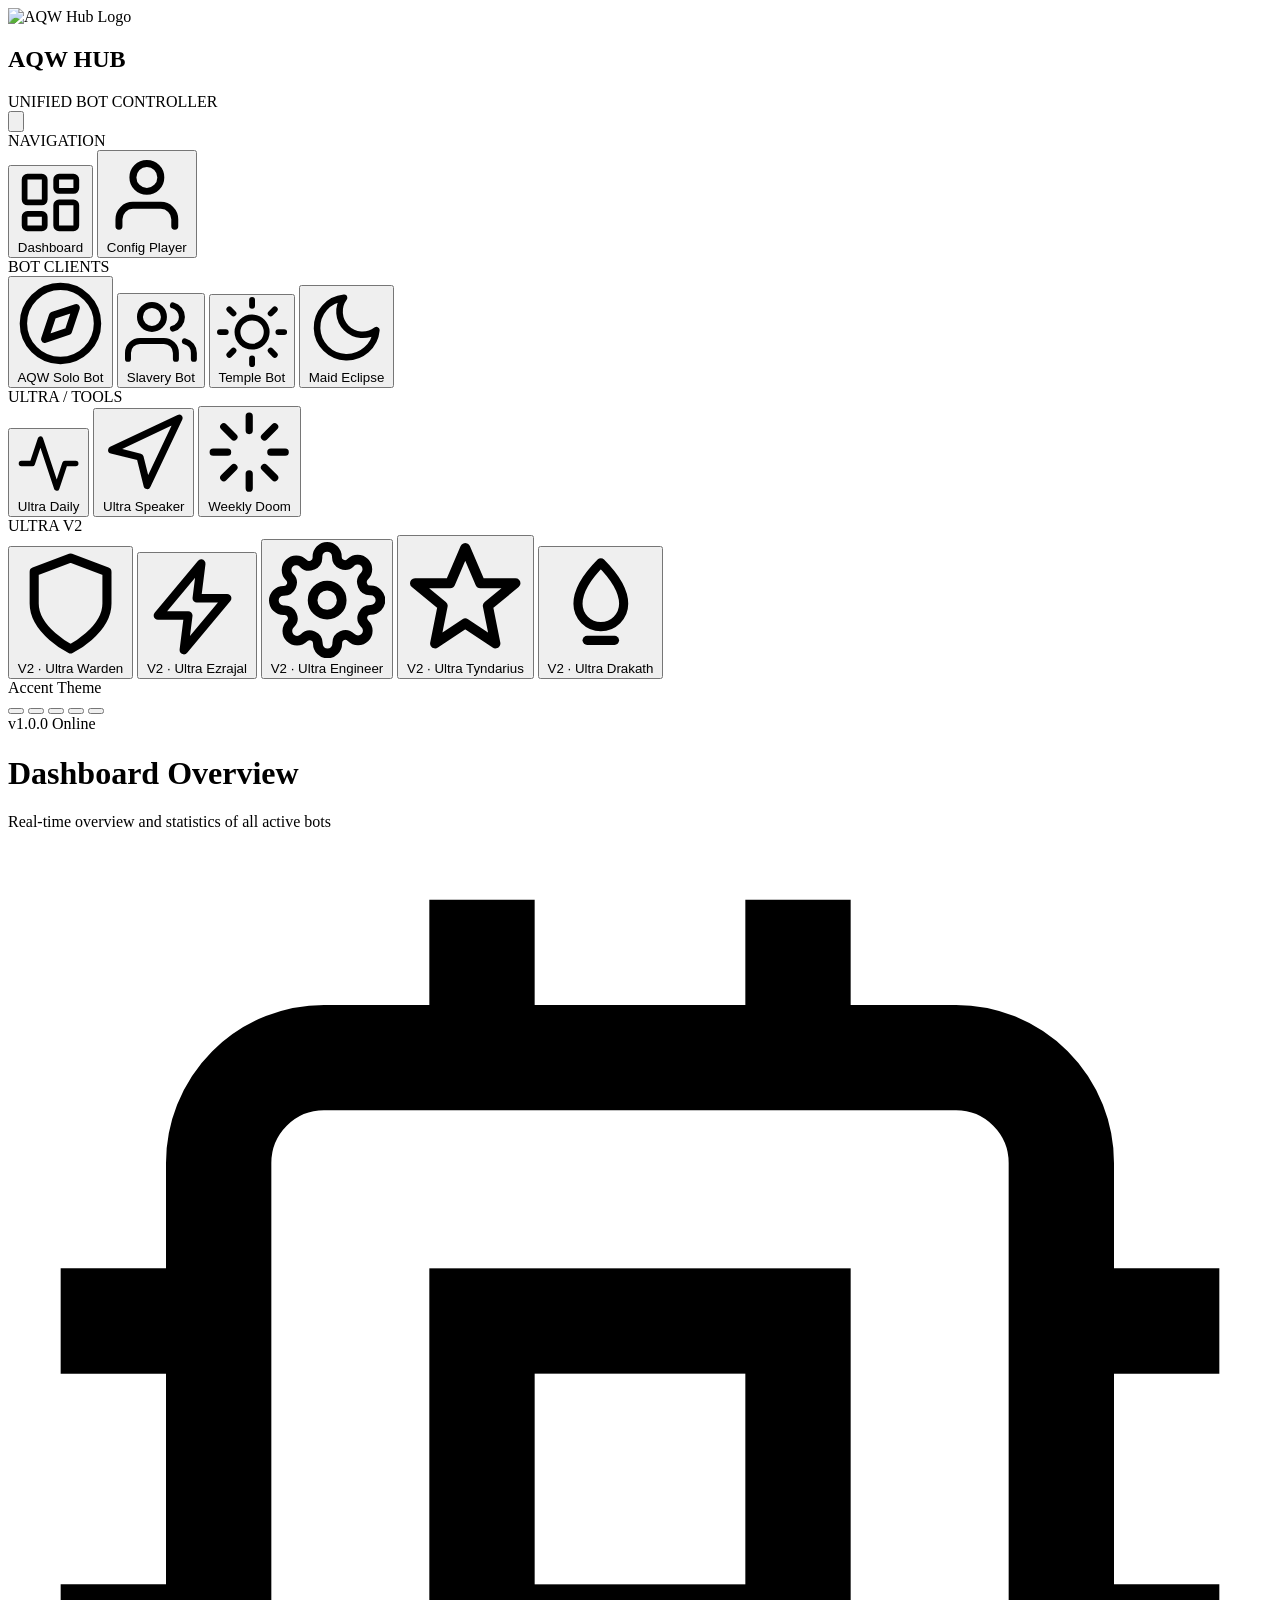
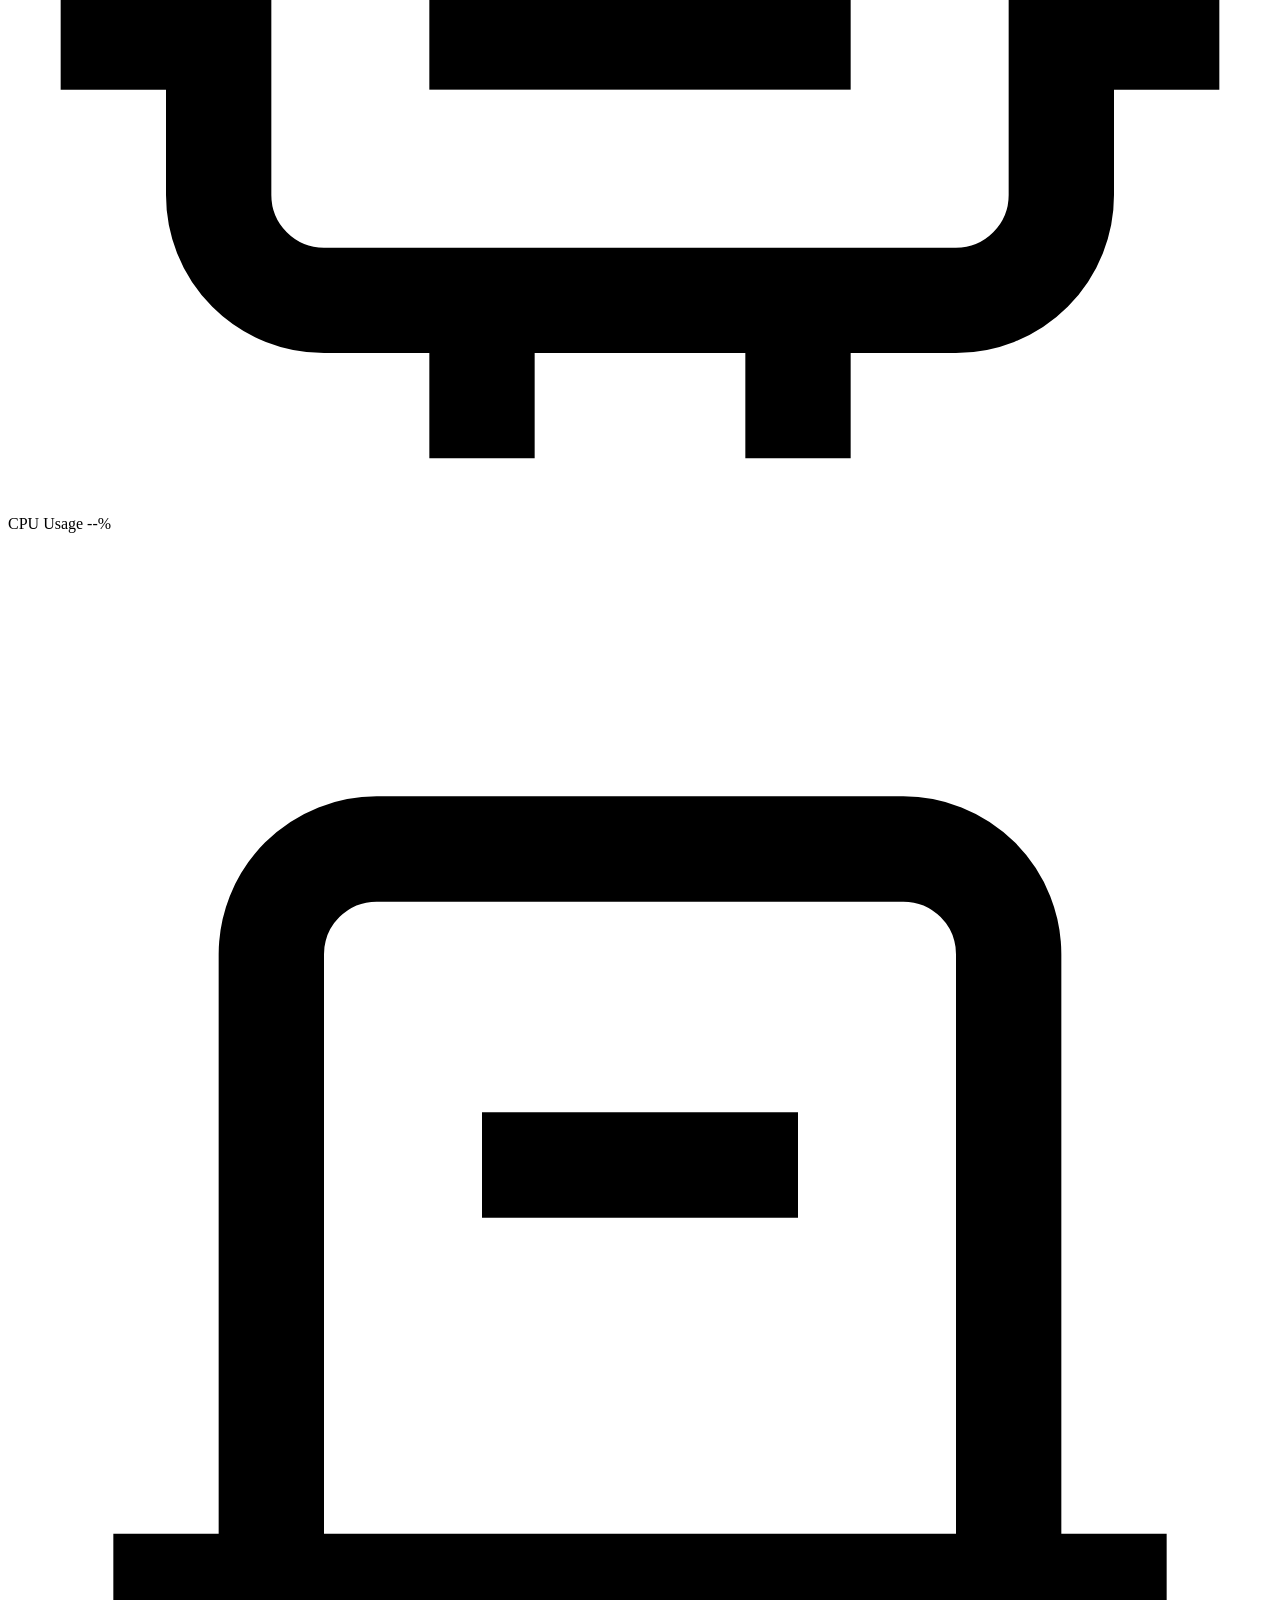
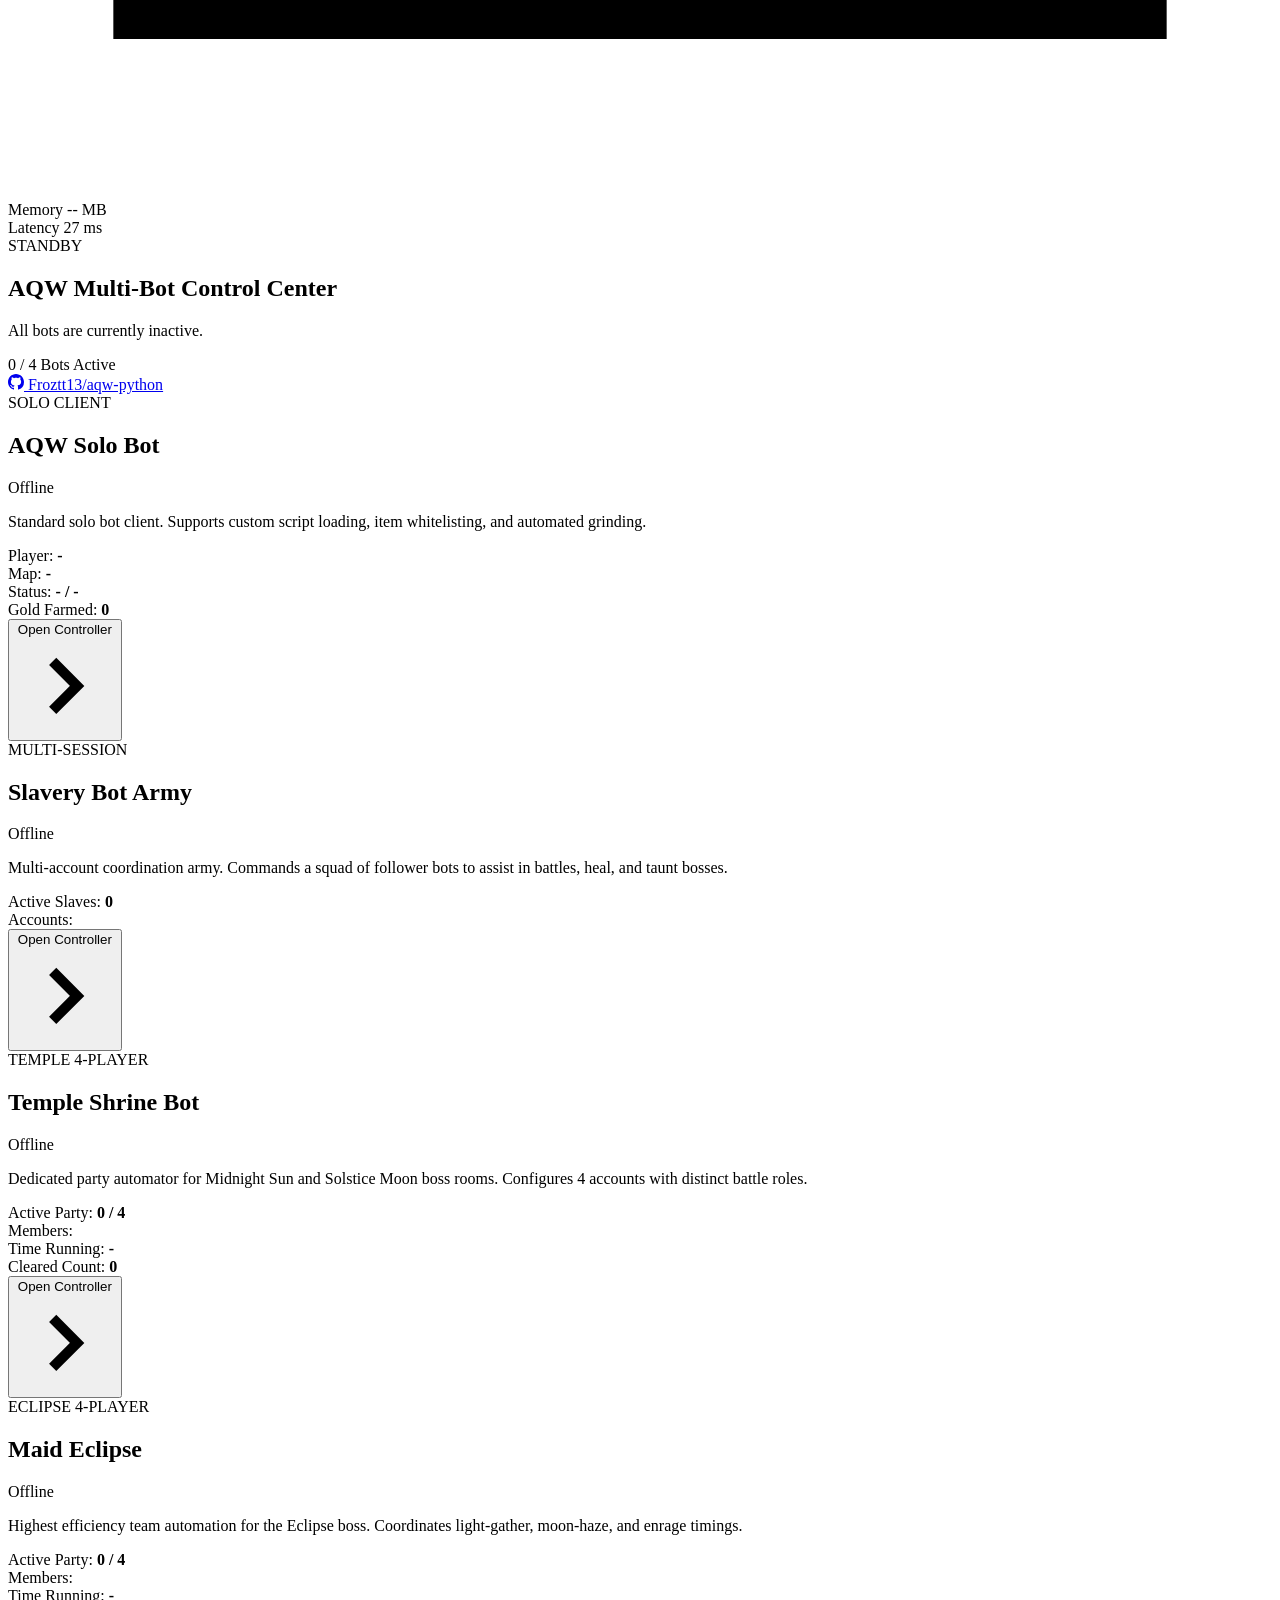
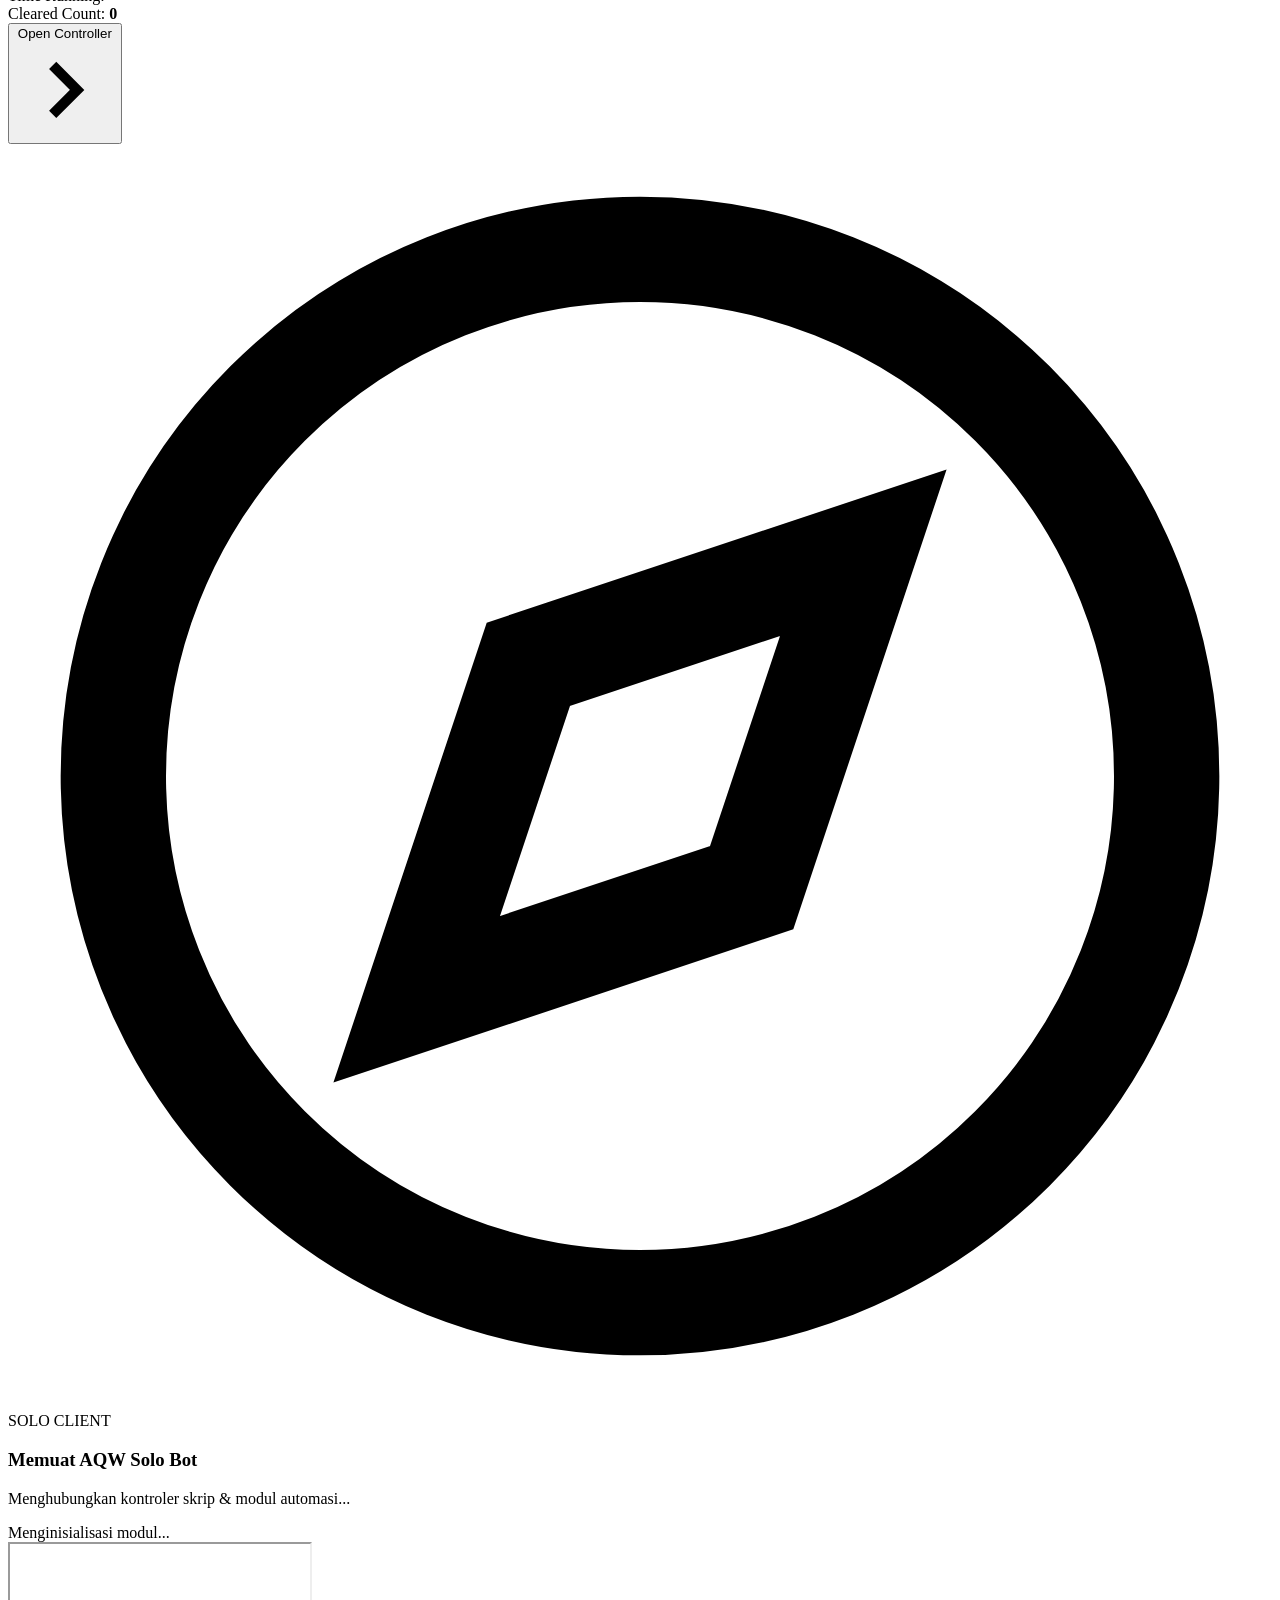
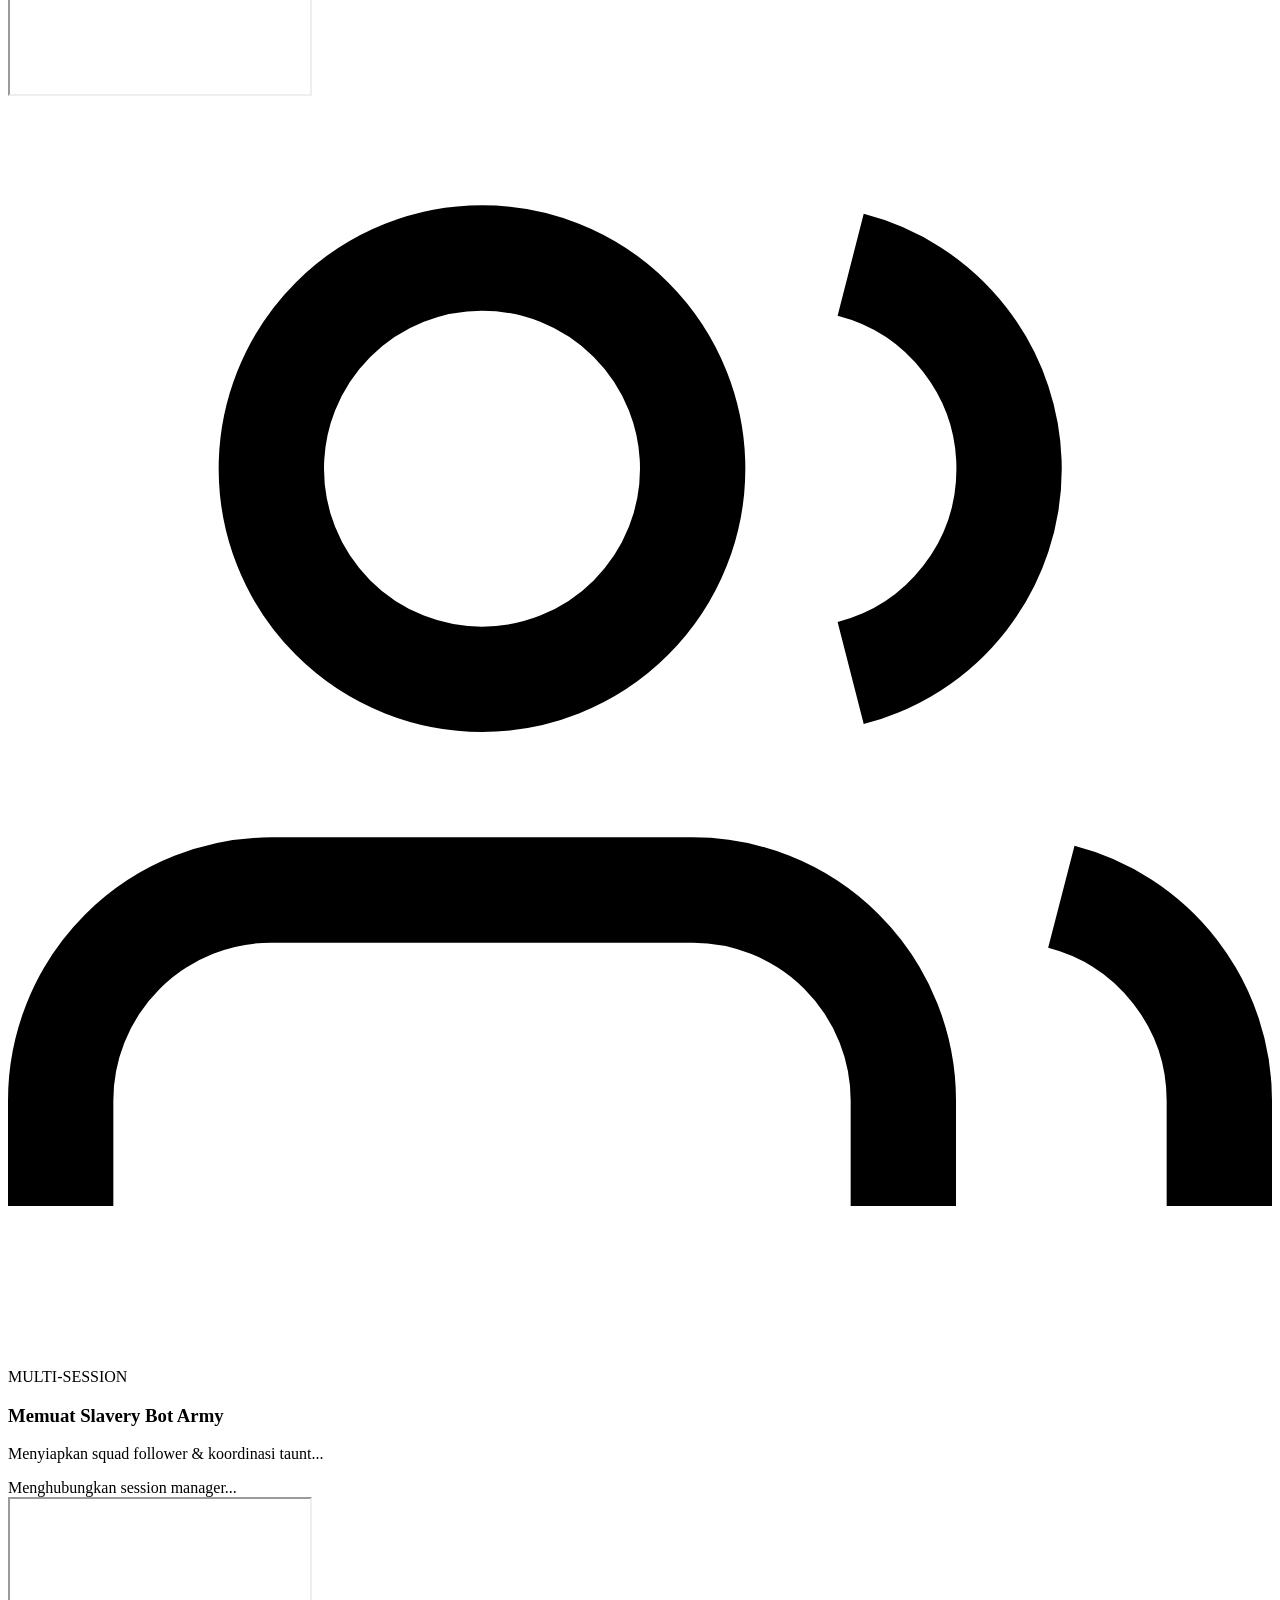
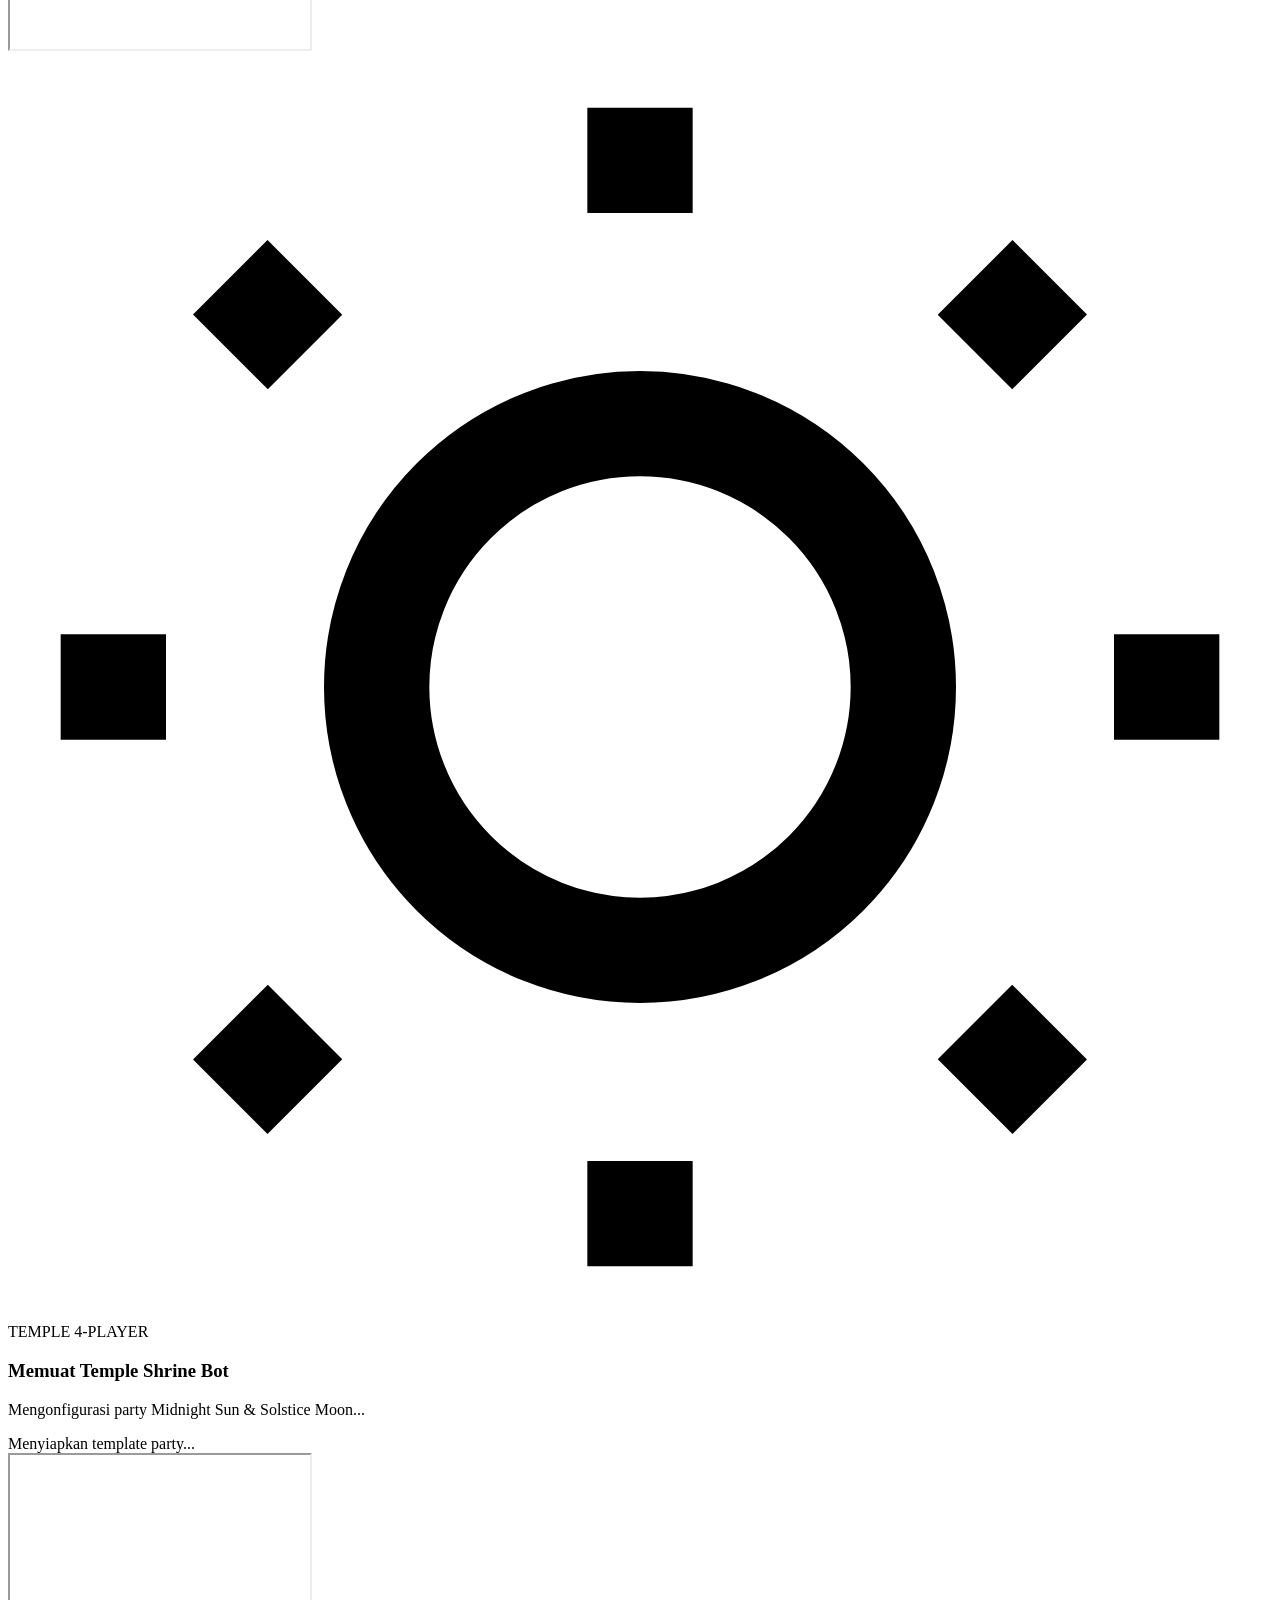
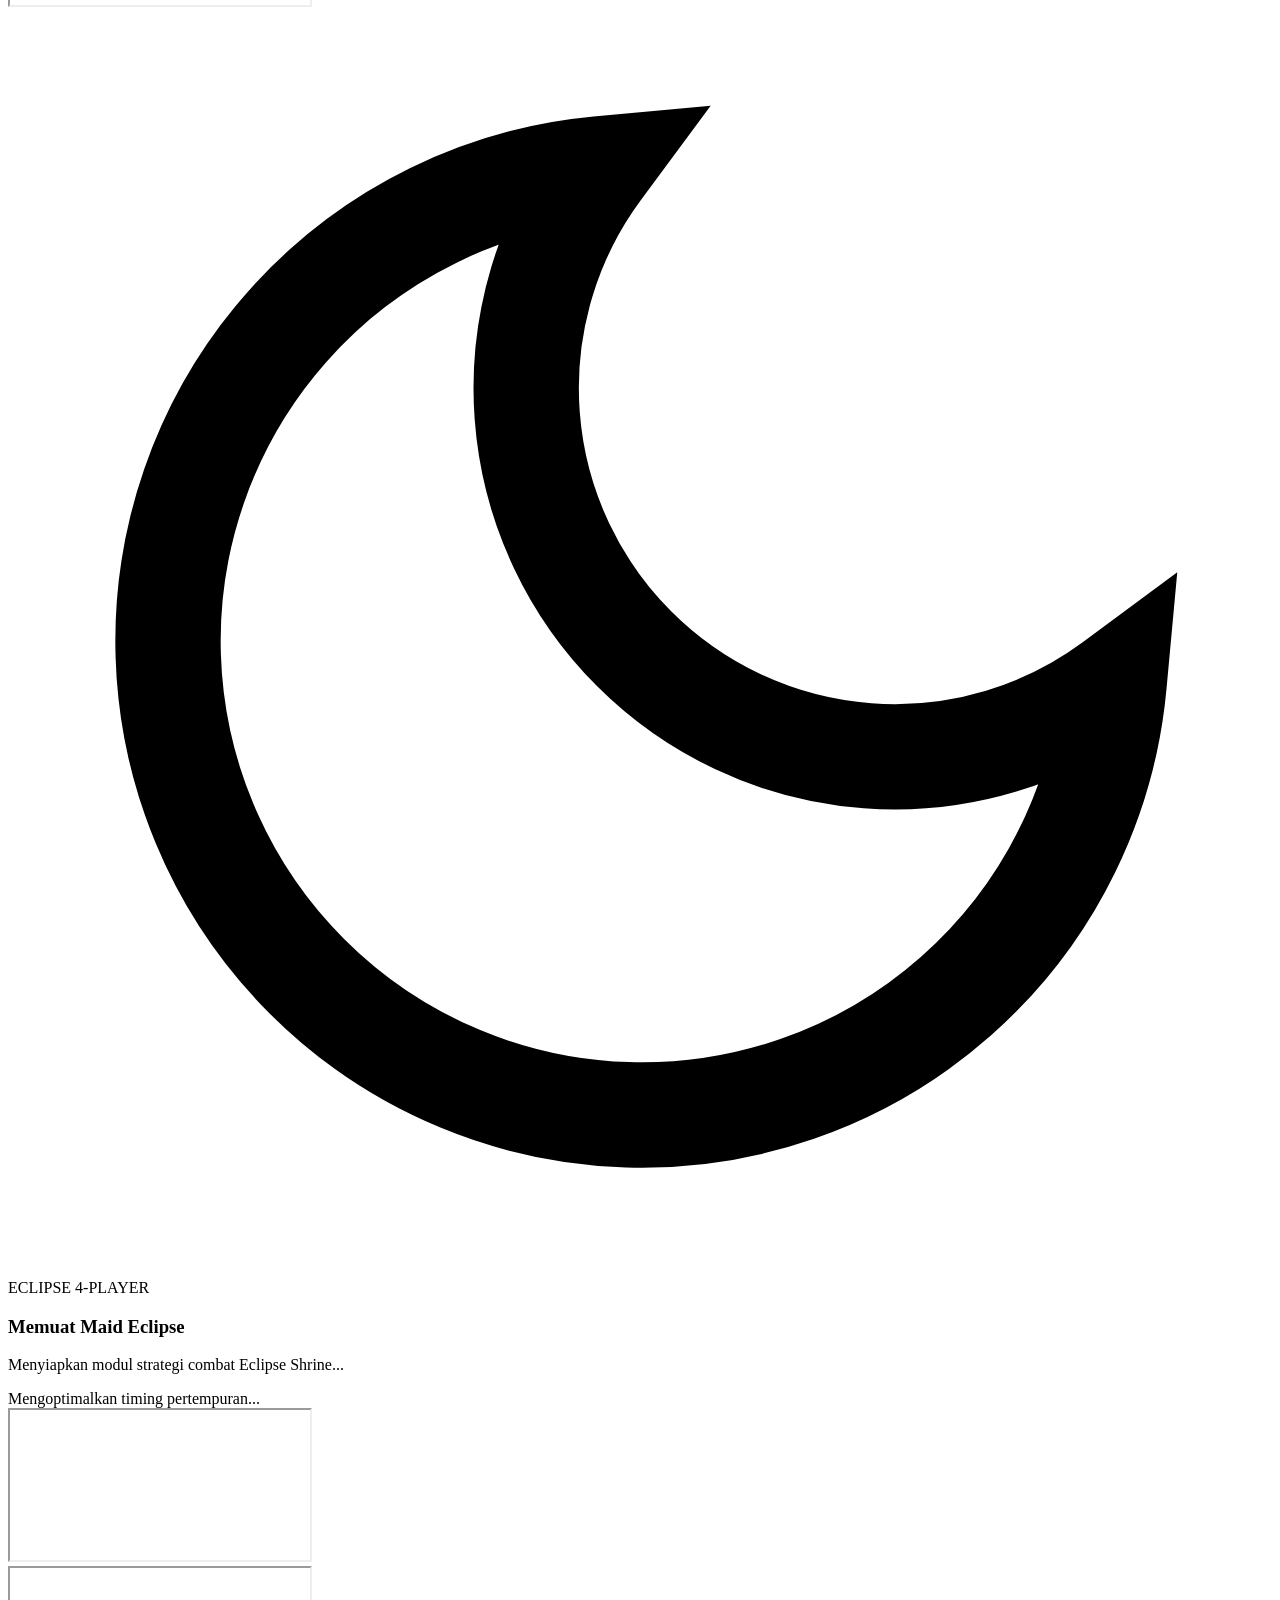
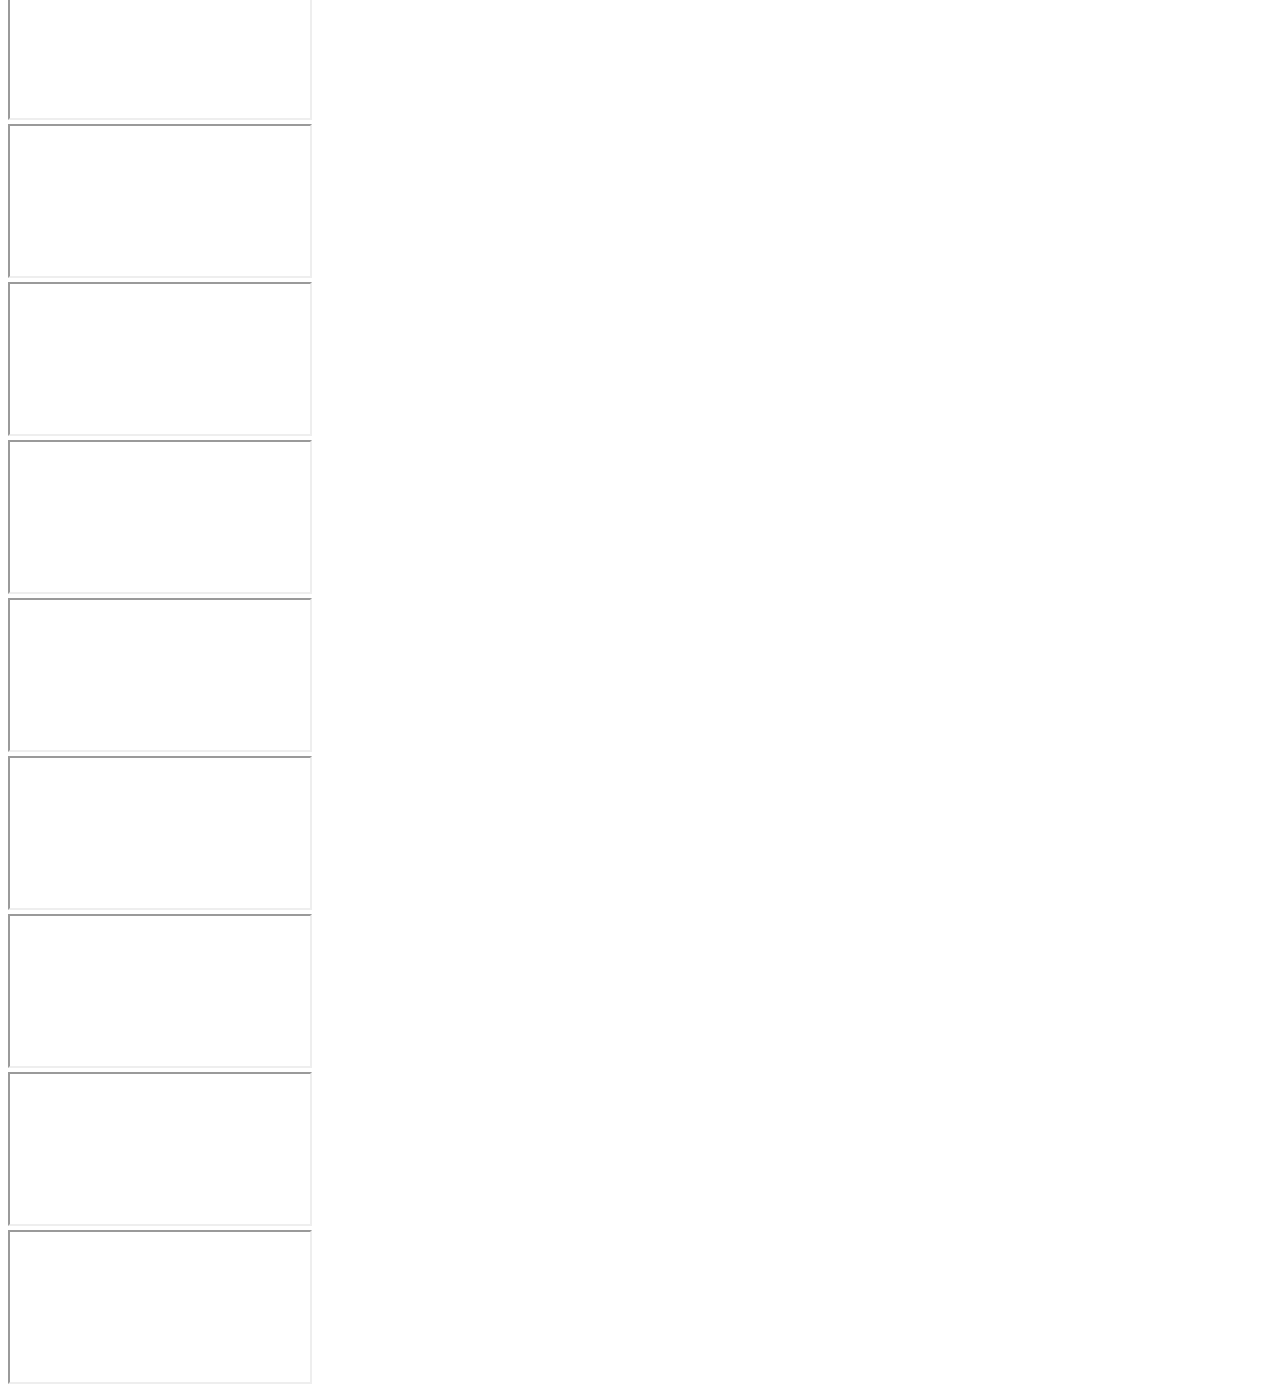
==== commit 91ca91ae: "Port Ultra Drakath: boss-only pull with the StoneCrusher/ArchPaladin taunt ladder, plus its menu ent" ====
--- a/app/web_dashboard/index.html
+++ b/app/web_dashboard/index.html
@@ -149,6 +149,14 @@
                     <span class="nav-text">V2 &middot; Ultra Tyndarius</span>
                     <span class="nav-dot" id="nav-dot-ultra_v2_tyndarius"></span>
                 </button>
+                <button class="nav-item" data-tab="ultra_v2_drakath">
+                    <svg class="nav-icon" viewBox="0 0 24 24" fill="none" stroke="currentColor" stroke-width="2" stroke-linecap="round" stroke-linejoin="round">
+                        <path d="M12 3c3 3 5 6 5 9a5 5 0 0 1-10 0c0-3 2-6 5-9z"></path>
+                        <path d="M9 20h6"></path>
+                    </svg>
+                    <span class="nav-text">V2 &middot; Ultra Drakath</span>
+                    <span class="nav-dot" id="nav-dot-ultra_v2_drakath"></span>
+                </button>
 
             </nav>
 
@@ -574,6 +582,9 @@
                 <div class="tab-pane pane-feature" id="pane-ultra_v2_tyndarius">
                     <iframe src="about:blank" id="iframe-ultra_v2_tyndarius" class="bot-iframe"></iframe>
                 </div>
+                <div class="tab-pane pane-feature" id="pane-ultra_v2_drakath">
+                    <iframe src="about:blank" id="iframe-ultra_v2_drakath" class="bot-iframe"></iframe>
+                </div>
 
             </div>
         </main>
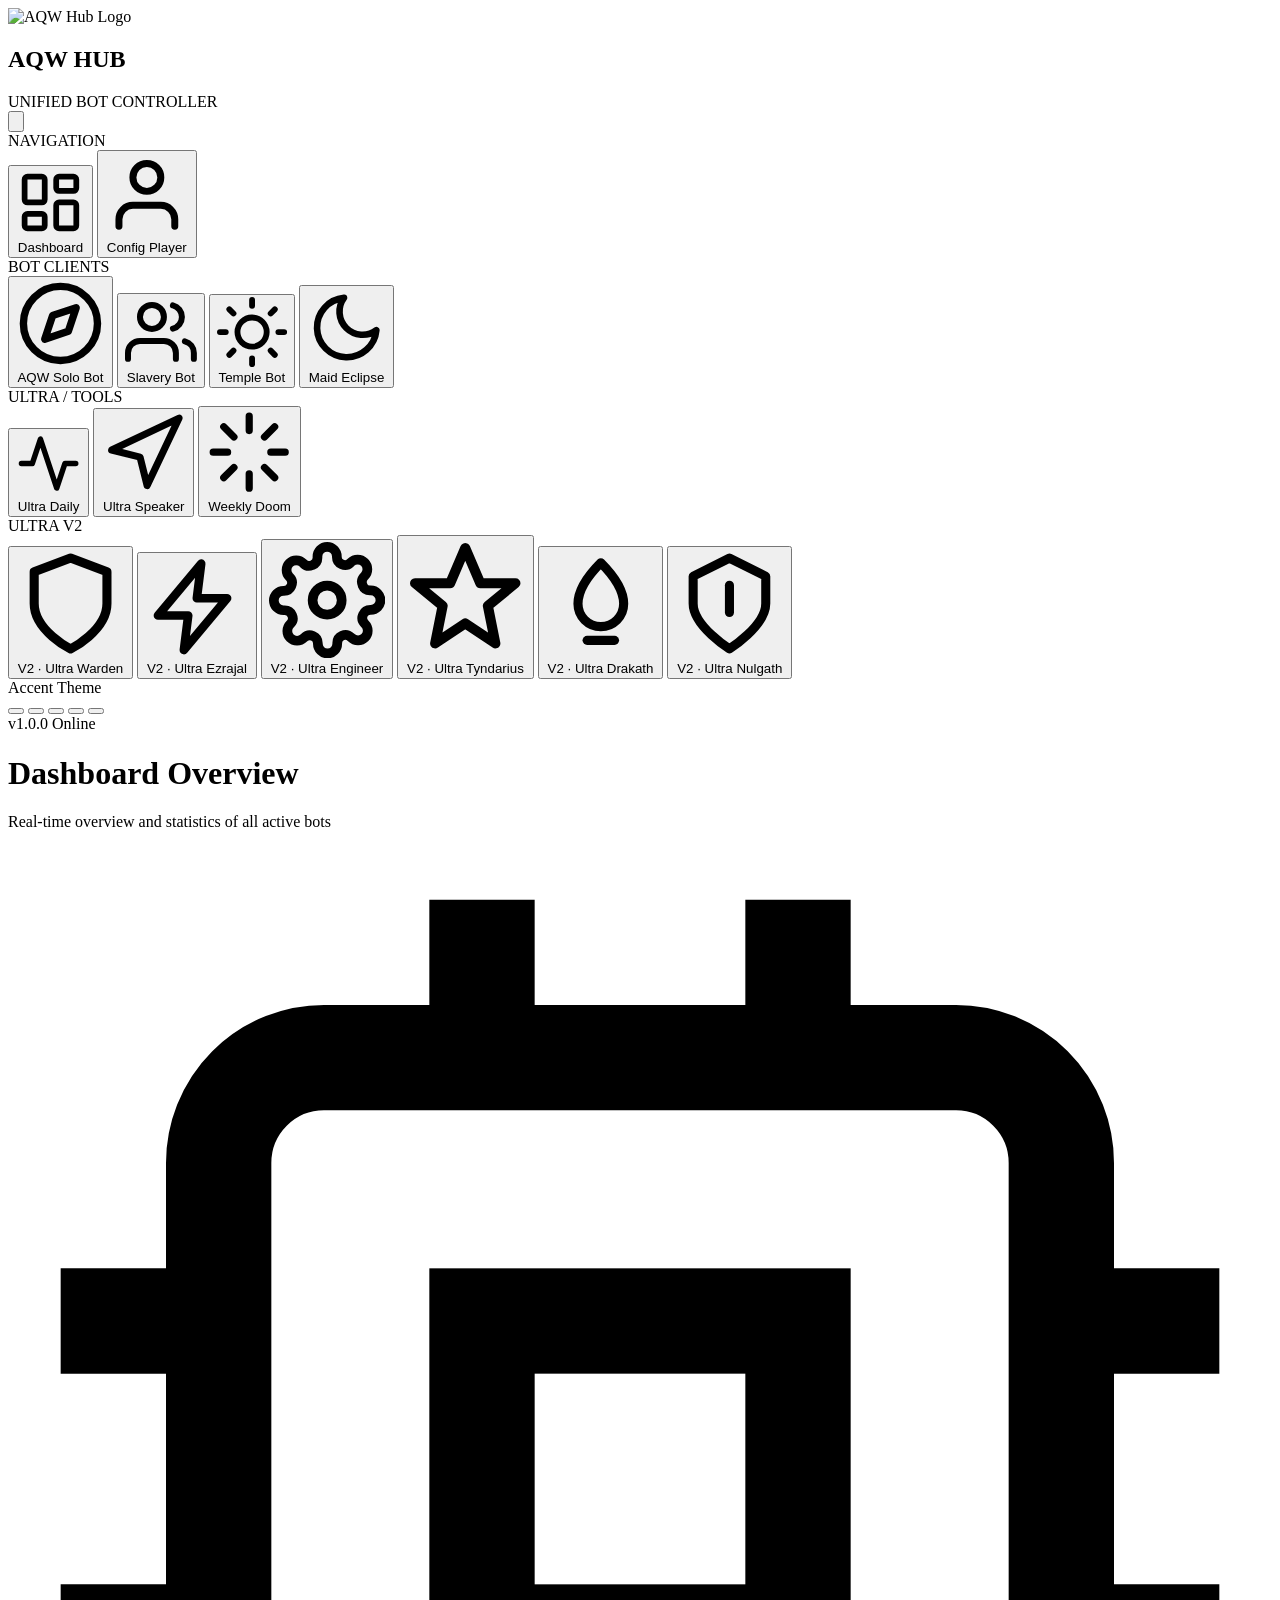
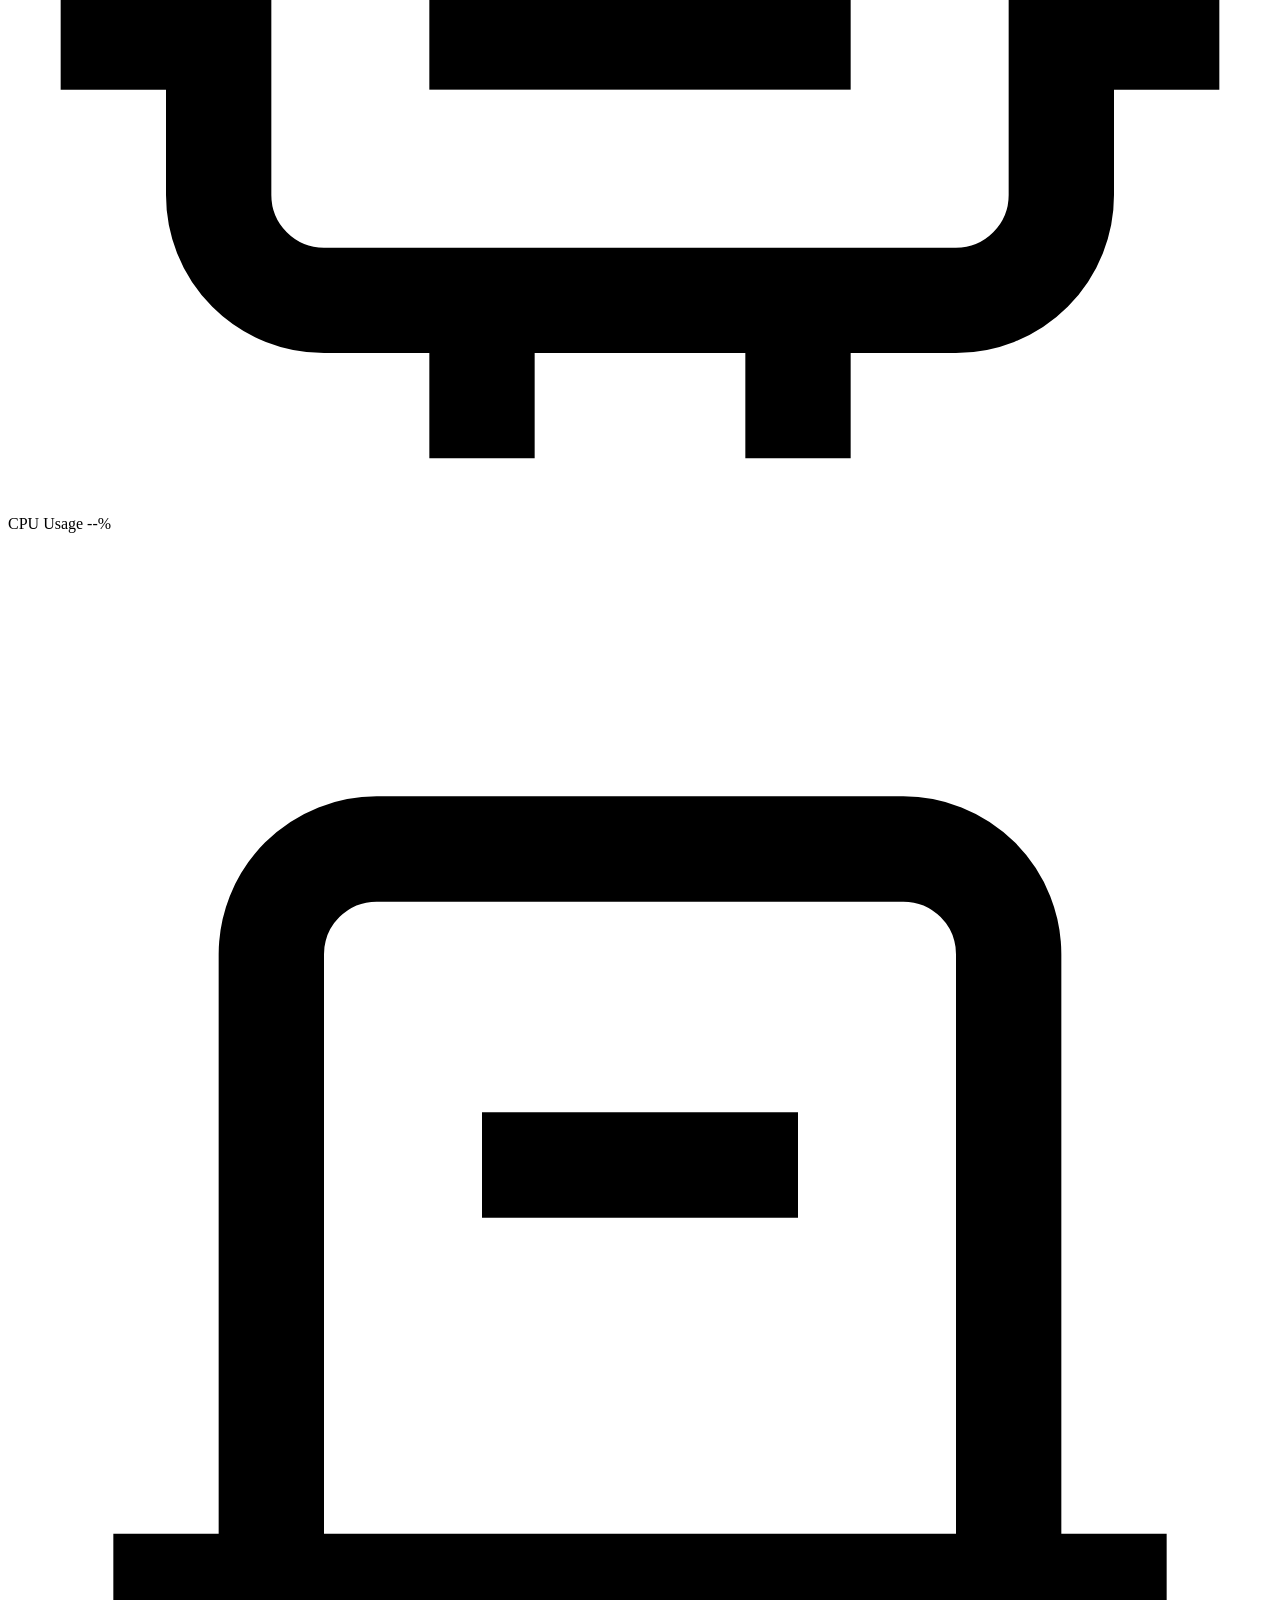
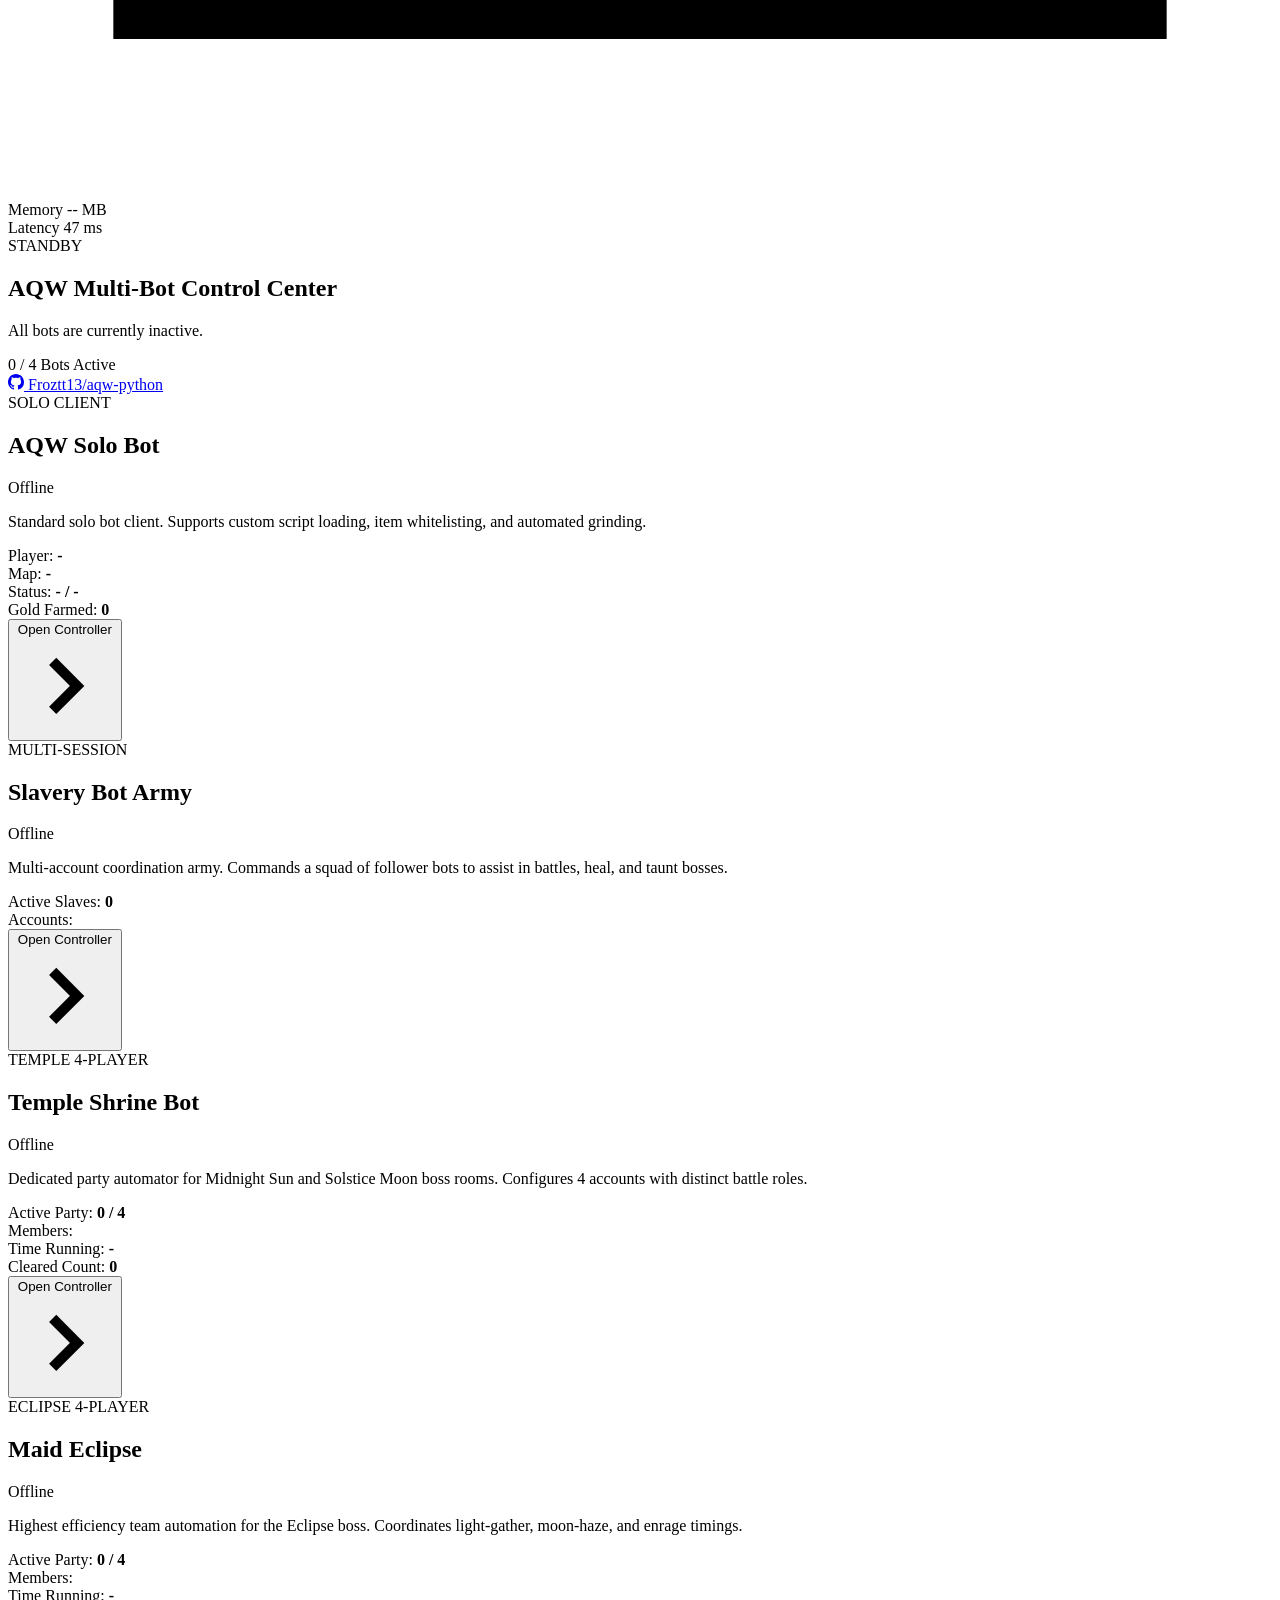
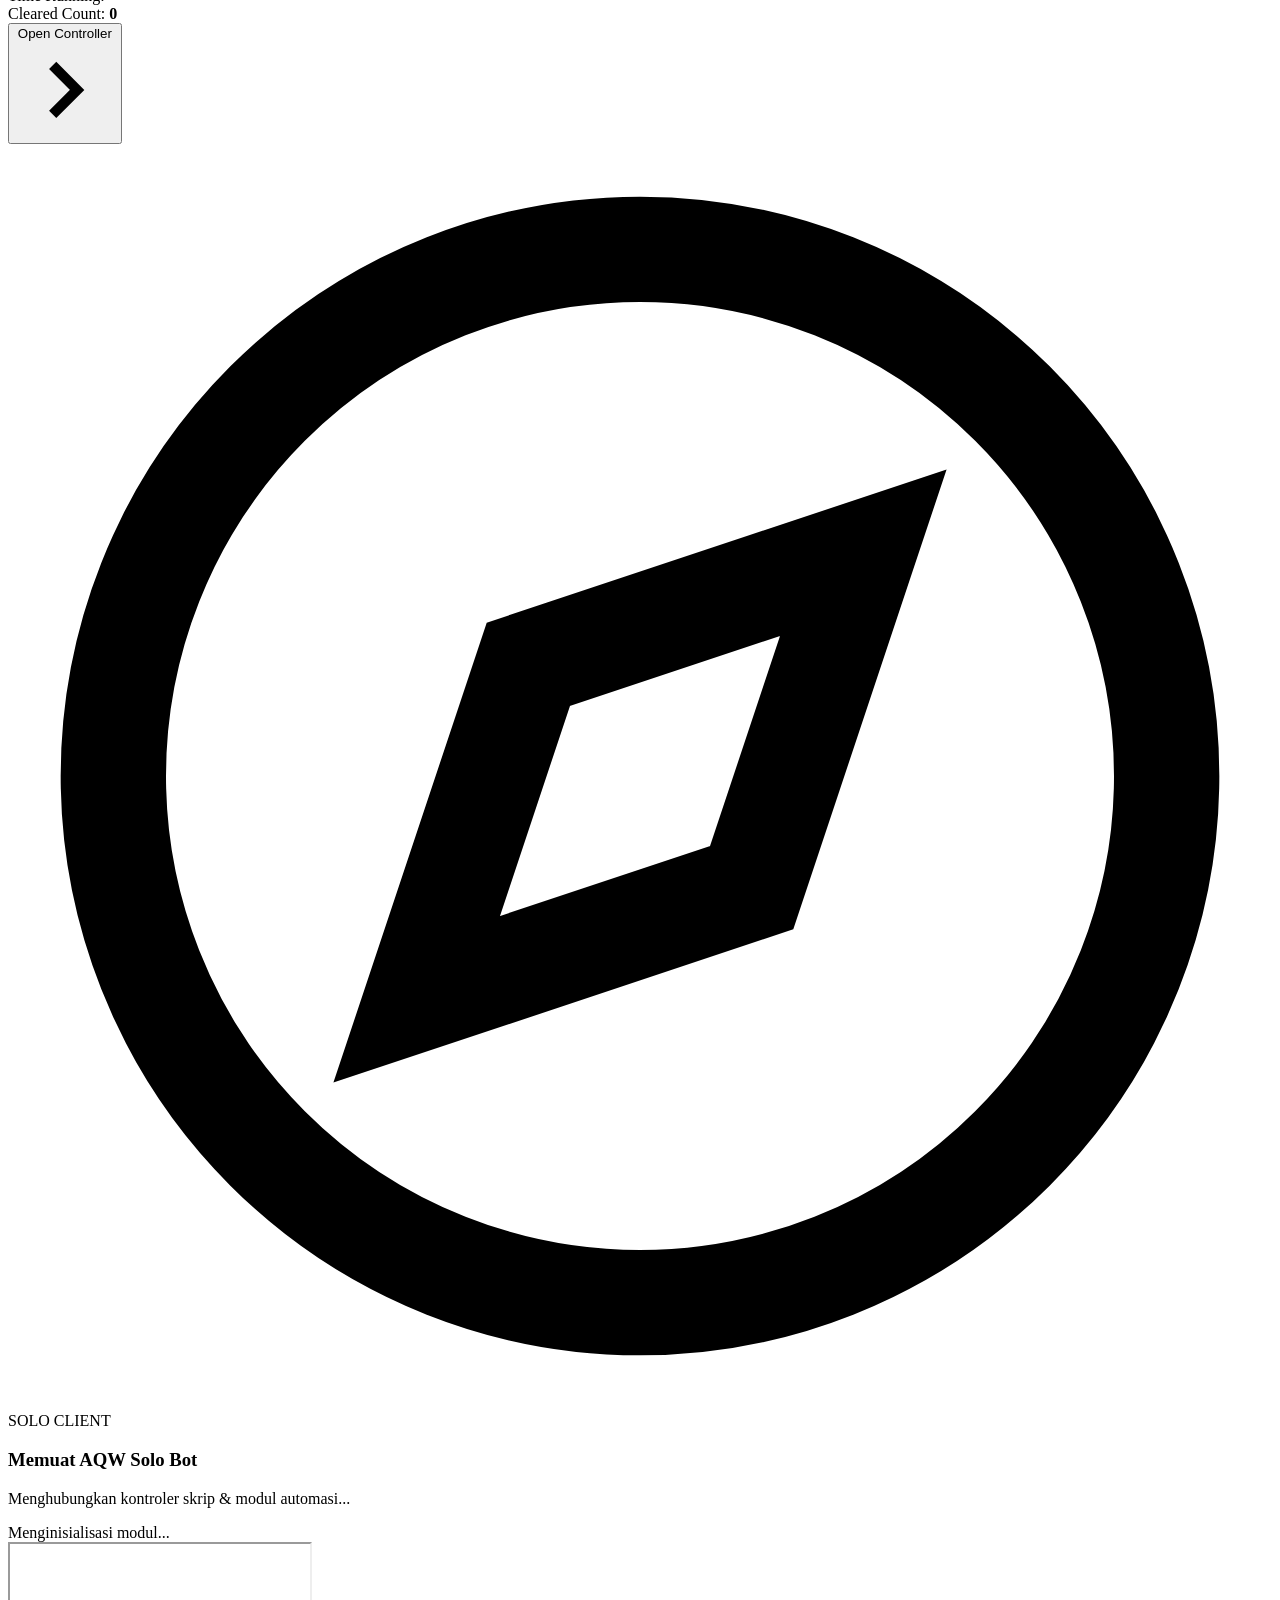
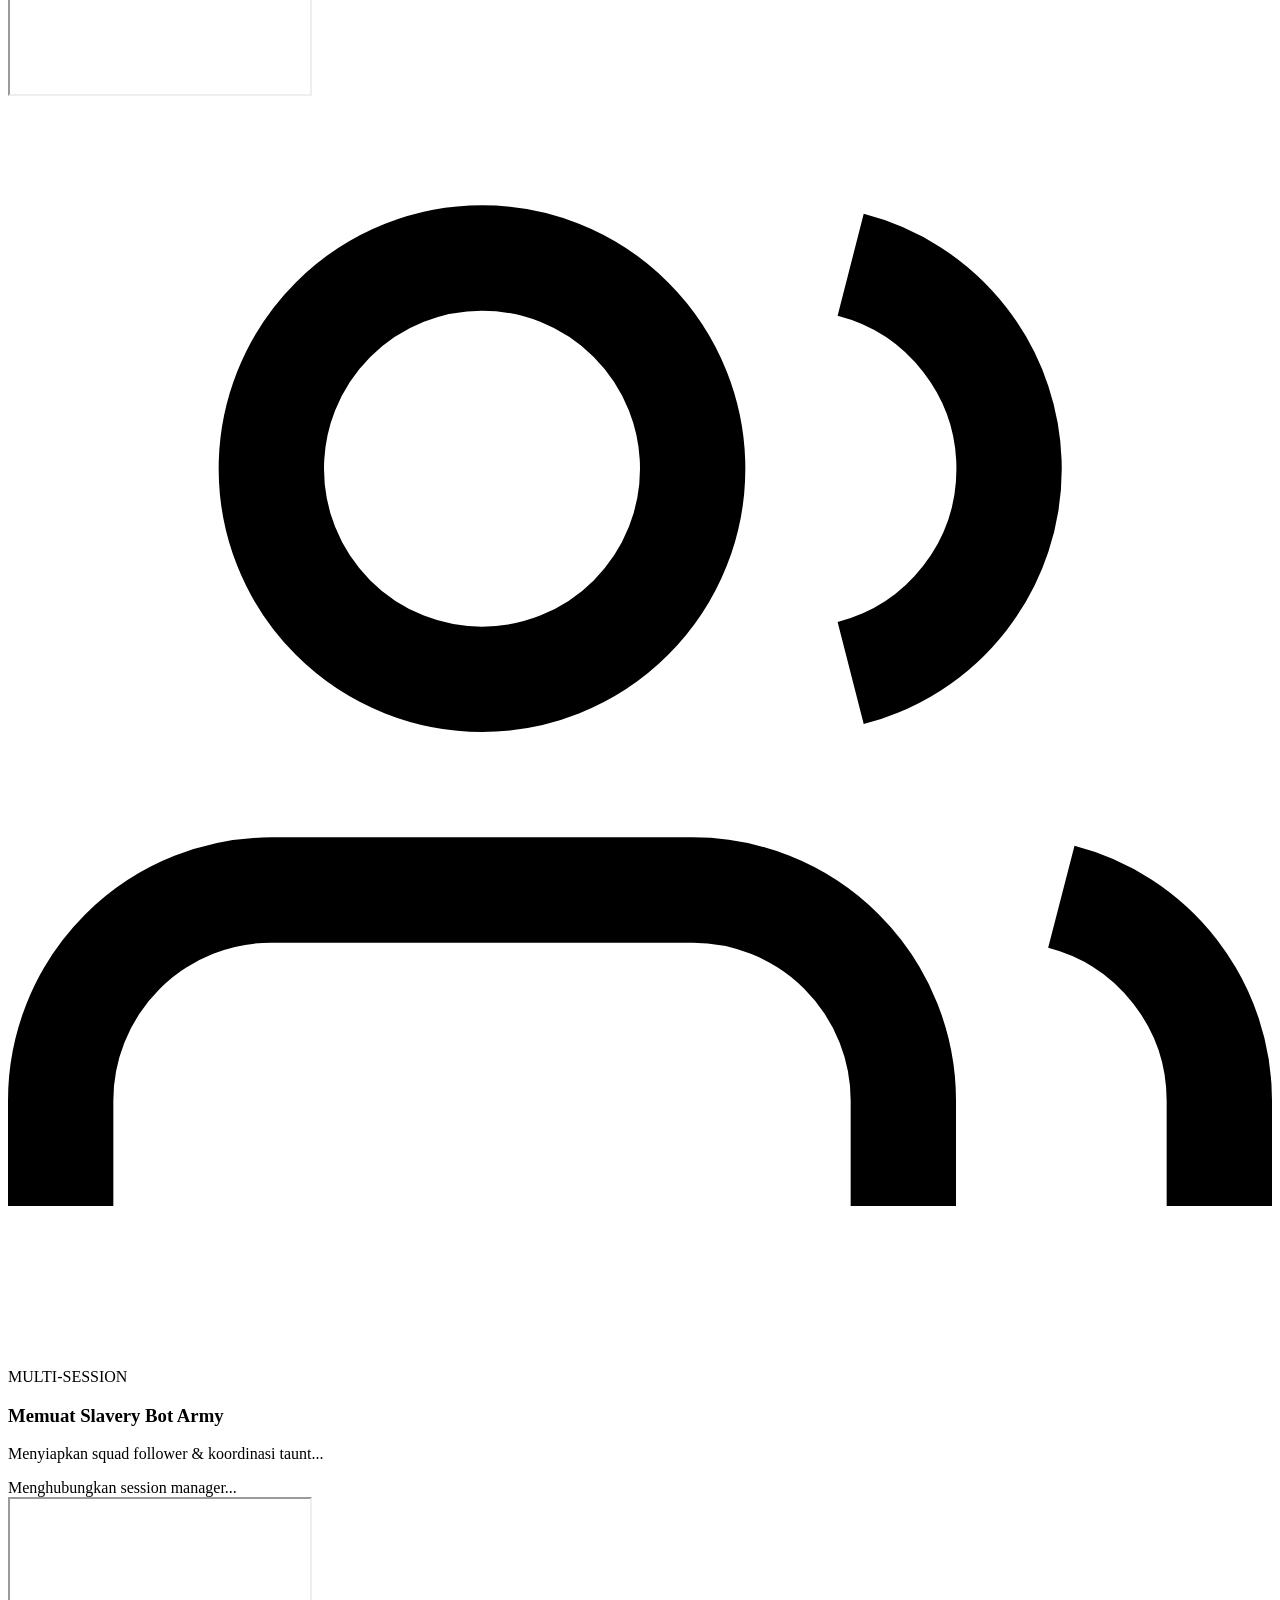
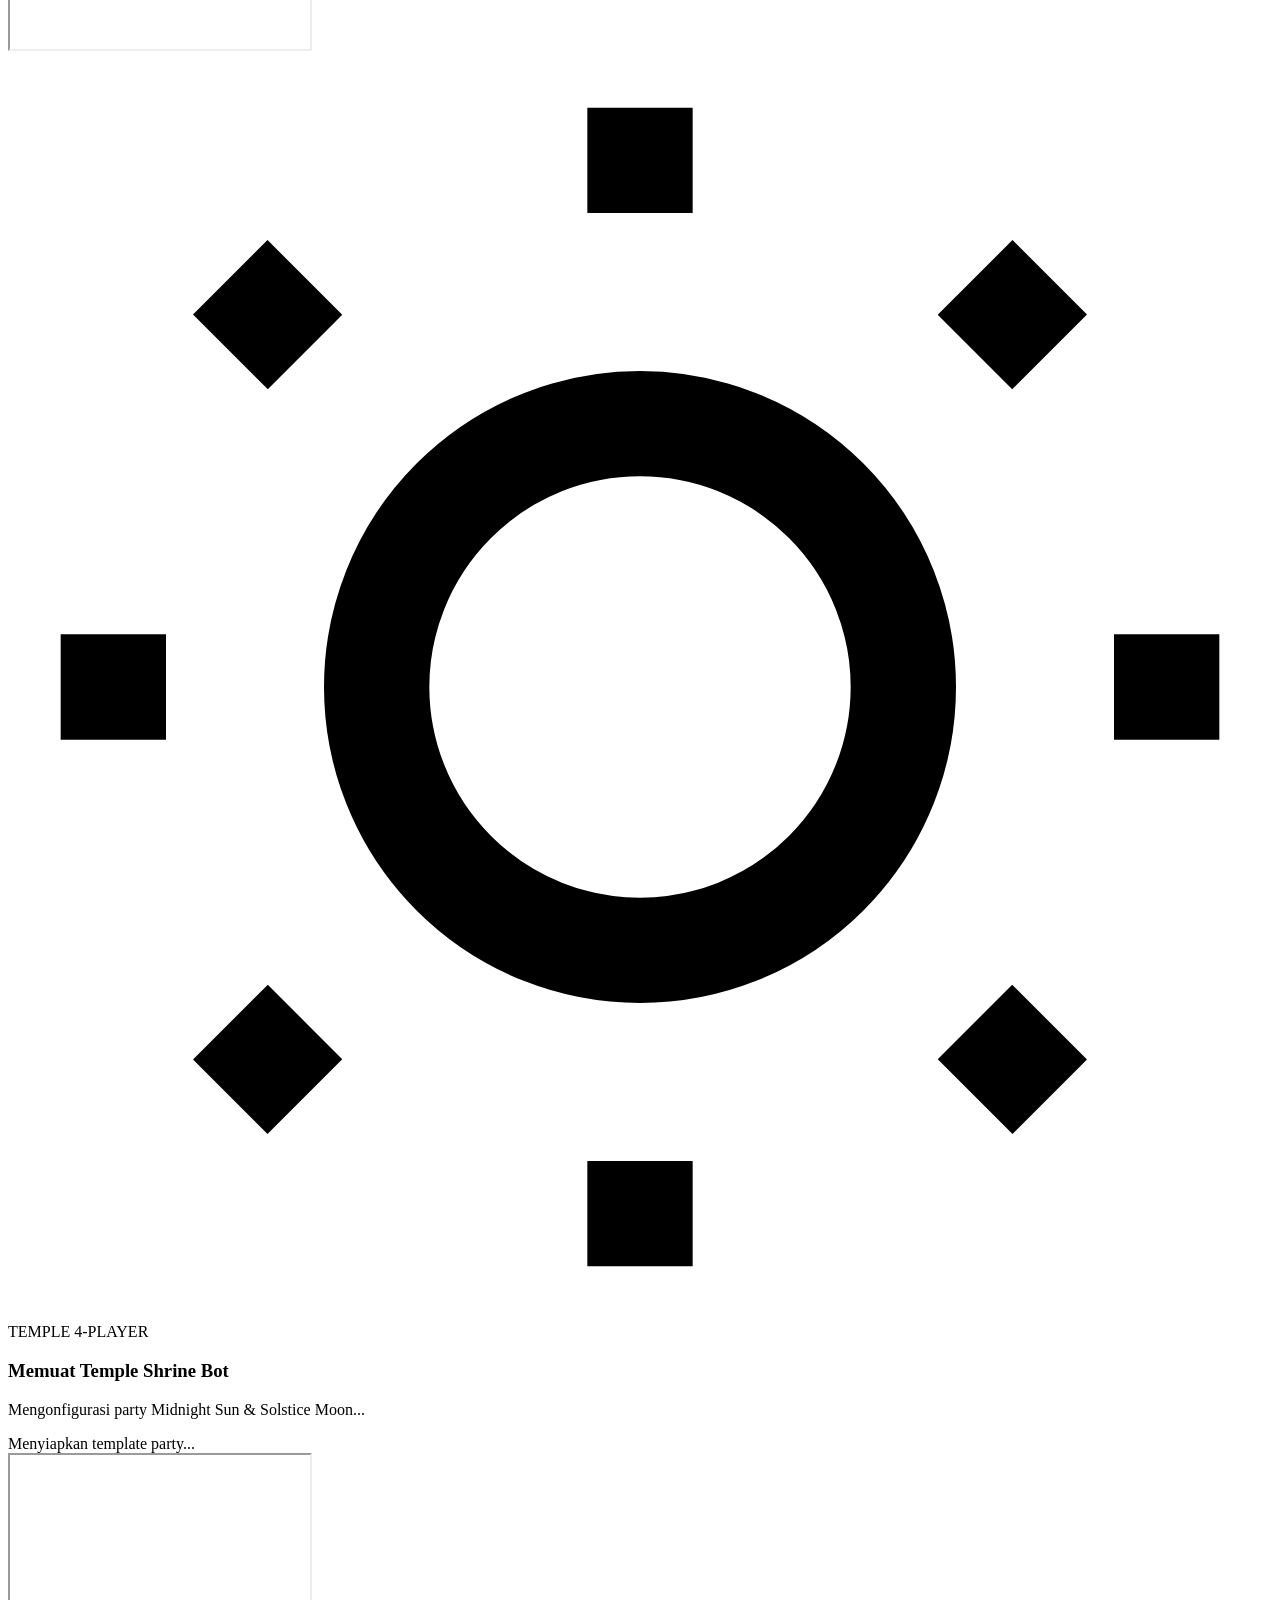
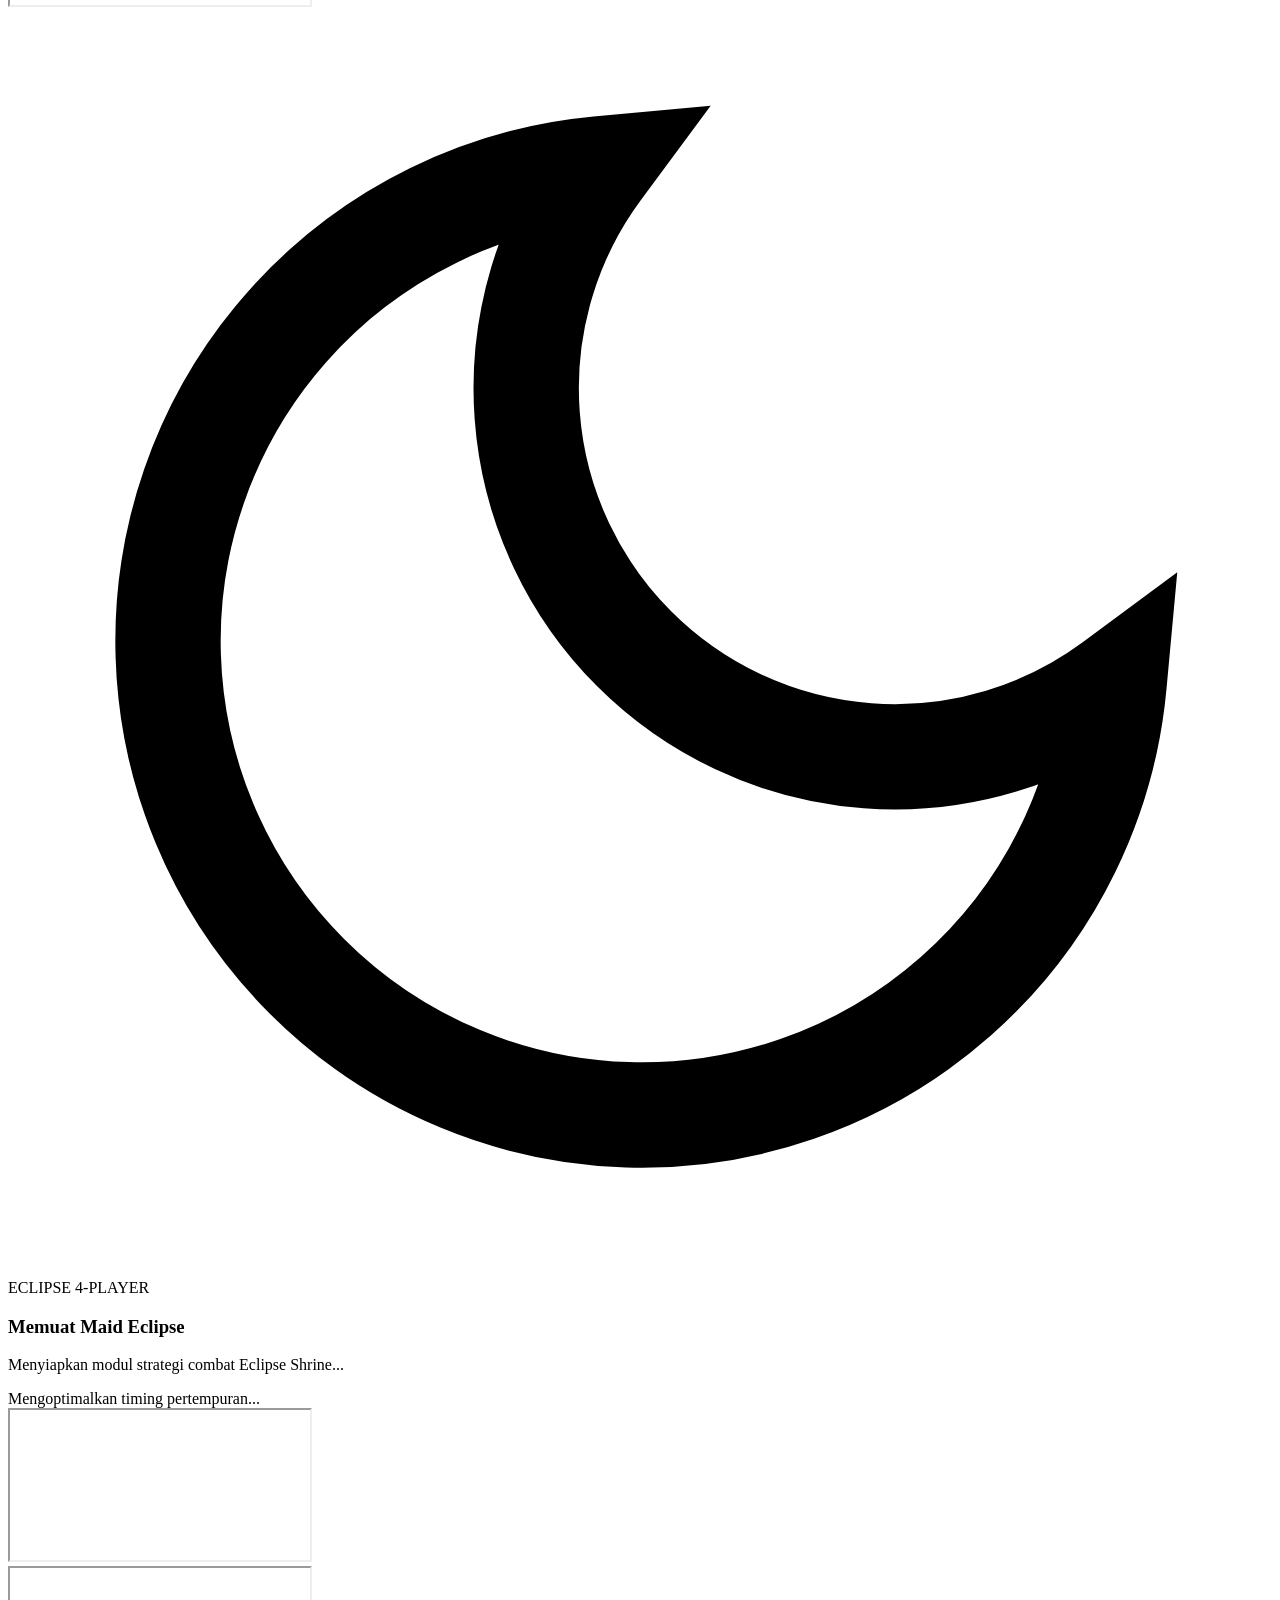
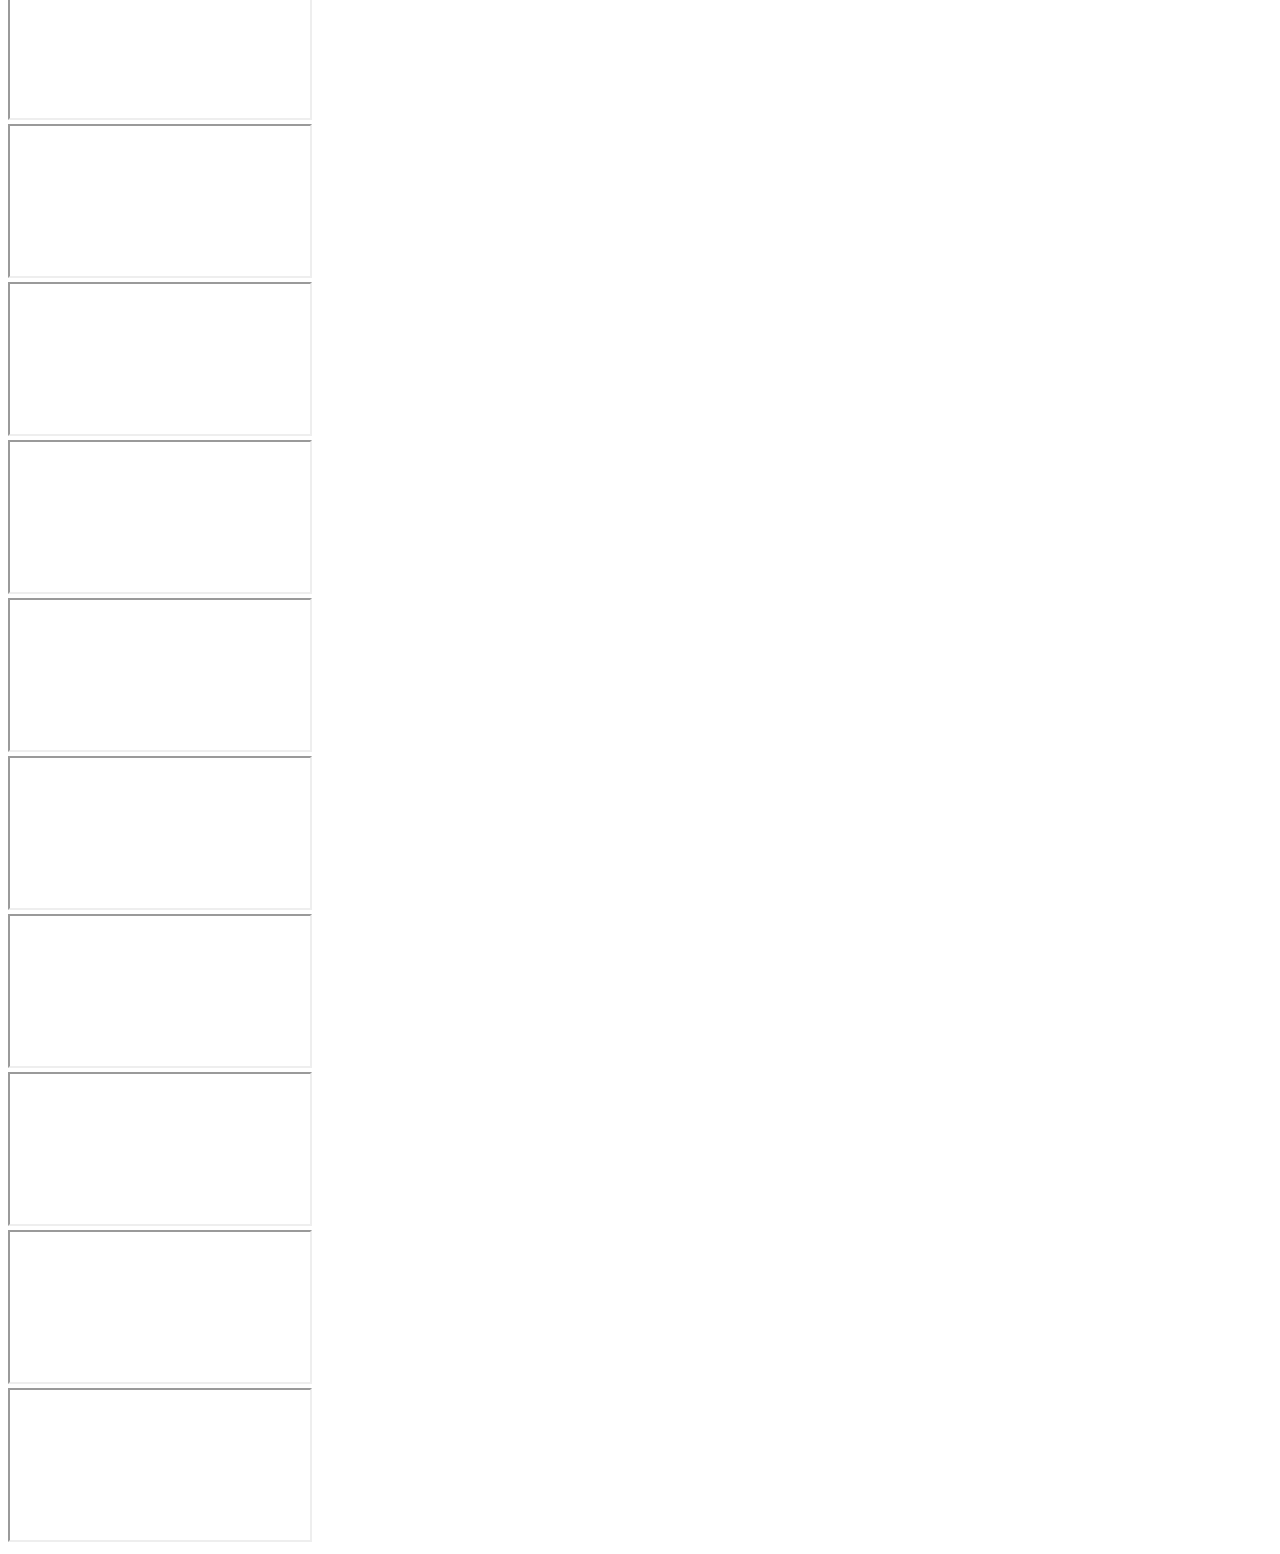
==== commit 01837889: "Port Ultra Nulgath: per-slot Blade/Nulgath targets and the Abyss packet taunt relay" ====
--- a/app/web_dashboard/index.html
+++ b/app/web_dashboard/index.html
@@ -157,6 +157,14 @@
                     <span class="nav-text">V2 &middot; Ultra Drakath</span>
                     <span class="nav-dot" id="nav-dot-ultra_v2_drakath"></span>
                 </button>
+                <button class="nav-item" data-tab="ultra_v2_nulgath">
+                    <svg class="nav-icon" viewBox="0 0 24 24" fill="none" stroke="currentColor" stroke-width="2" stroke-linecap="round" stroke-linejoin="round">
+                        <path d="M12 2 4 6v6c0 5 8 10 8 10s8-5 8-10V6l-8-4z"></path>
+                        <path d="M12 8v6"></path>
+                    </svg>
+                    <span class="nav-text">V2 &middot; Ultra Nulgath</span>
+                    <span class="nav-dot" id="nav-dot-ultra_v2_nulgath"></span>
+                </button>
 
             </nav>
 
@@ -585,6 +593,9 @@
                 <div class="tab-pane pane-feature" id="pane-ultra_v2_drakath">
                     <iframe src="about:blank" id="iframe-ultra_v2_drakath" class="bot-iframe"></iframe>
                 </div>
+                <div class="tab-pane pane-feature" id="pane-ultra_v2_nulgath">
+                    <iframe src="about:blank" id="iframe-ultra_v2_nulgath" class="bot-iframe"></iframe>
+                </div>
 
             </div>
         </main>
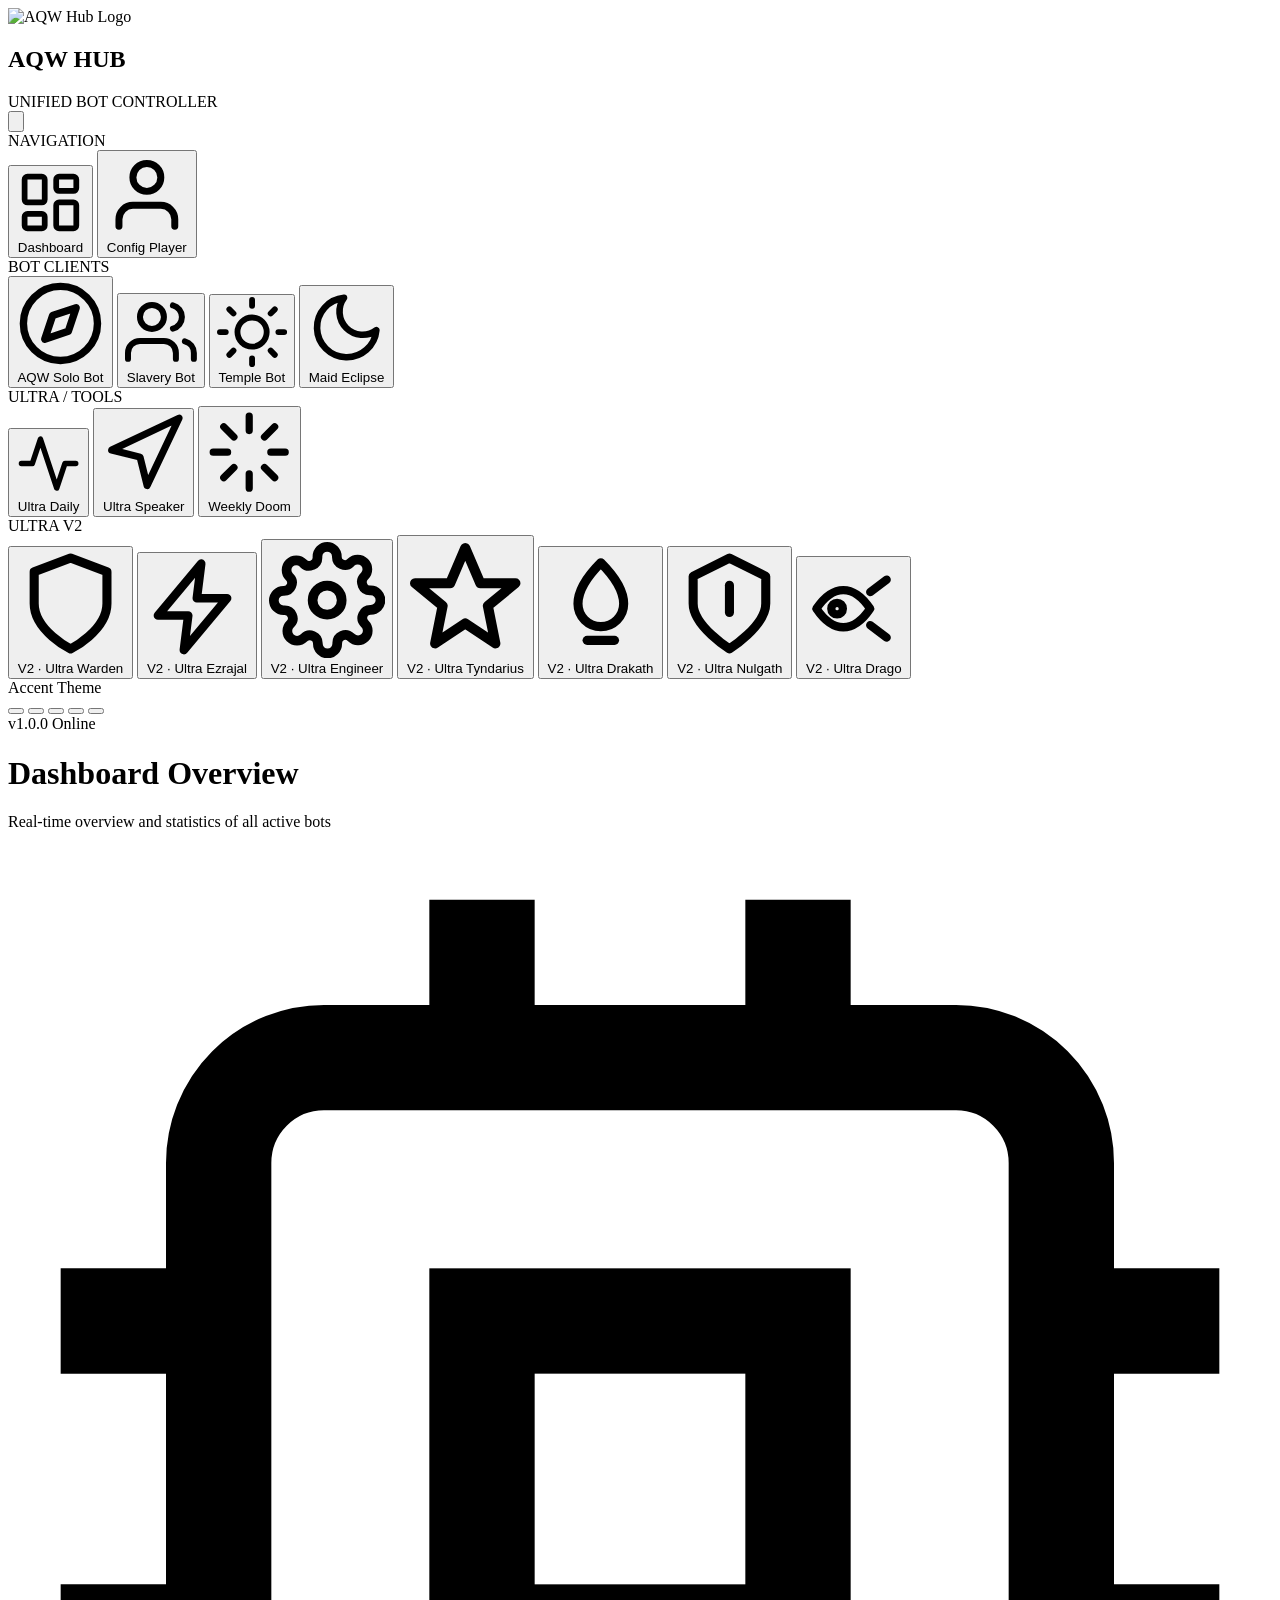
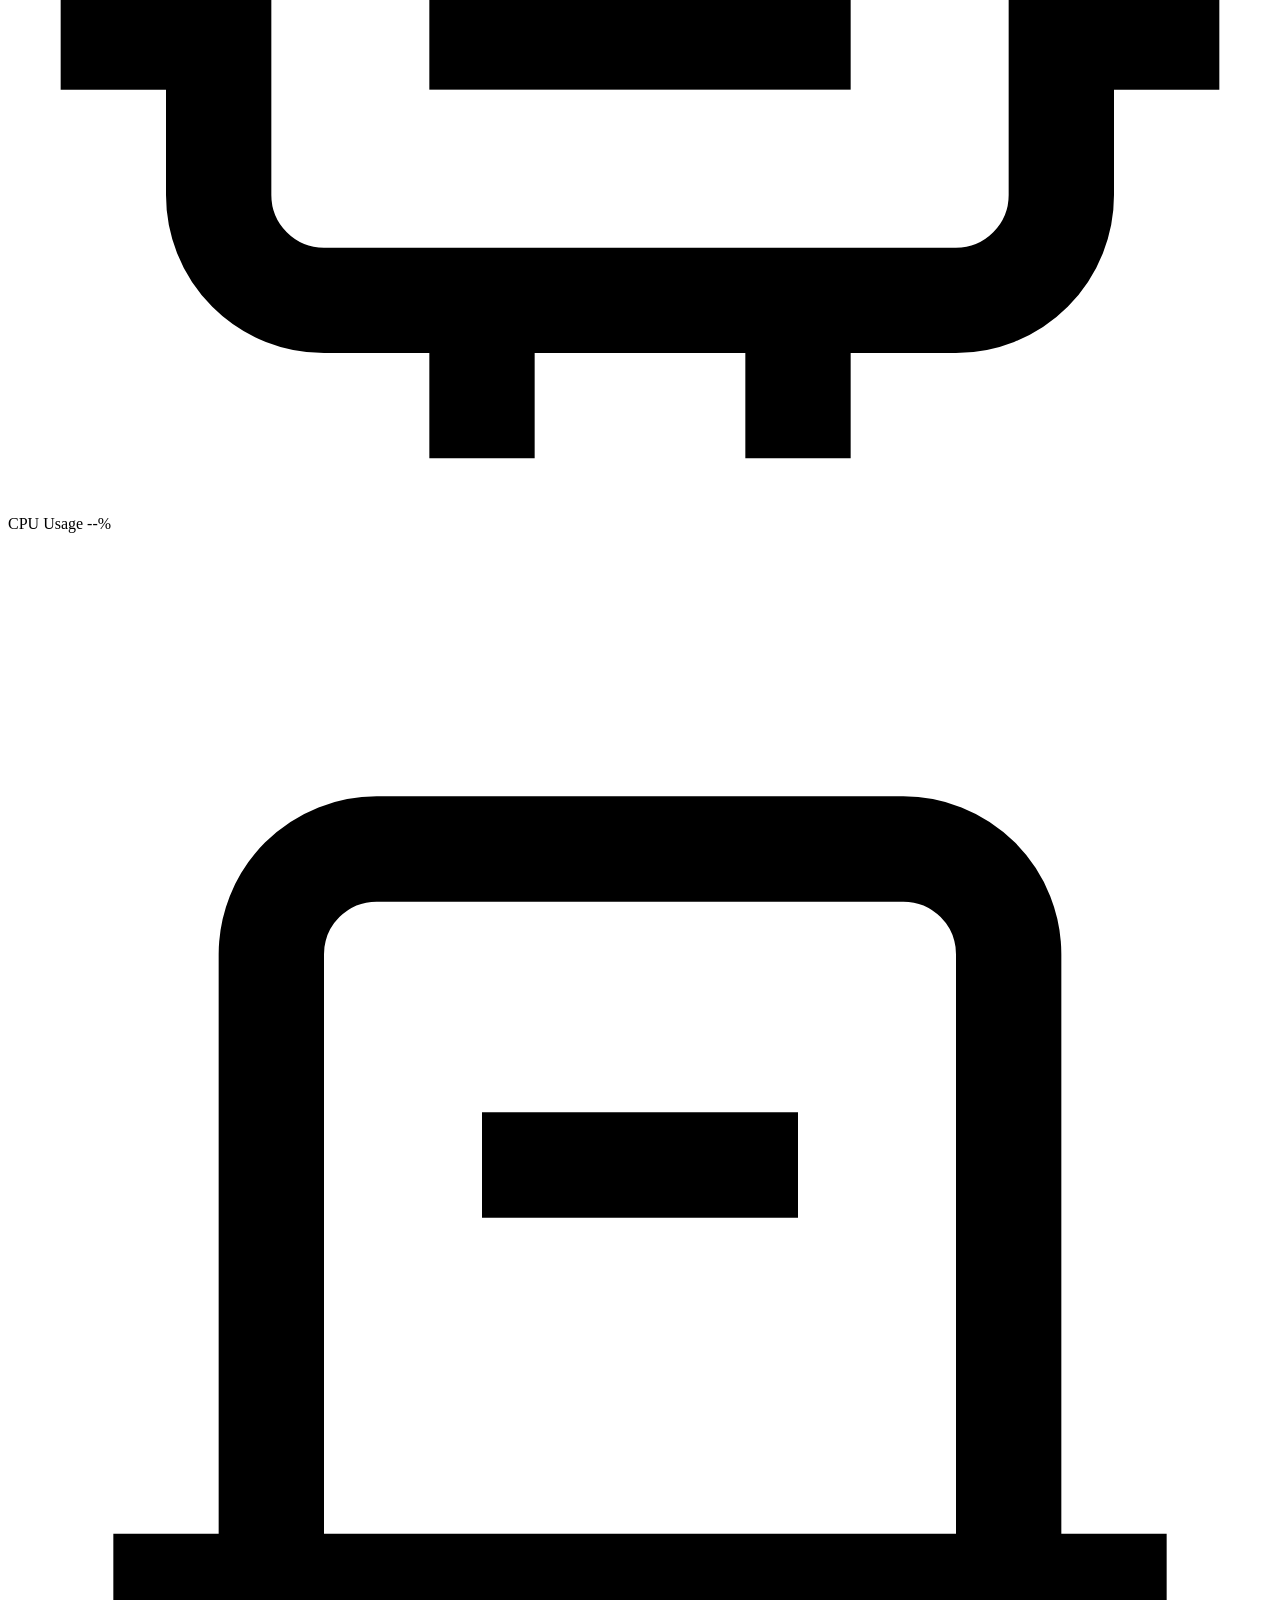
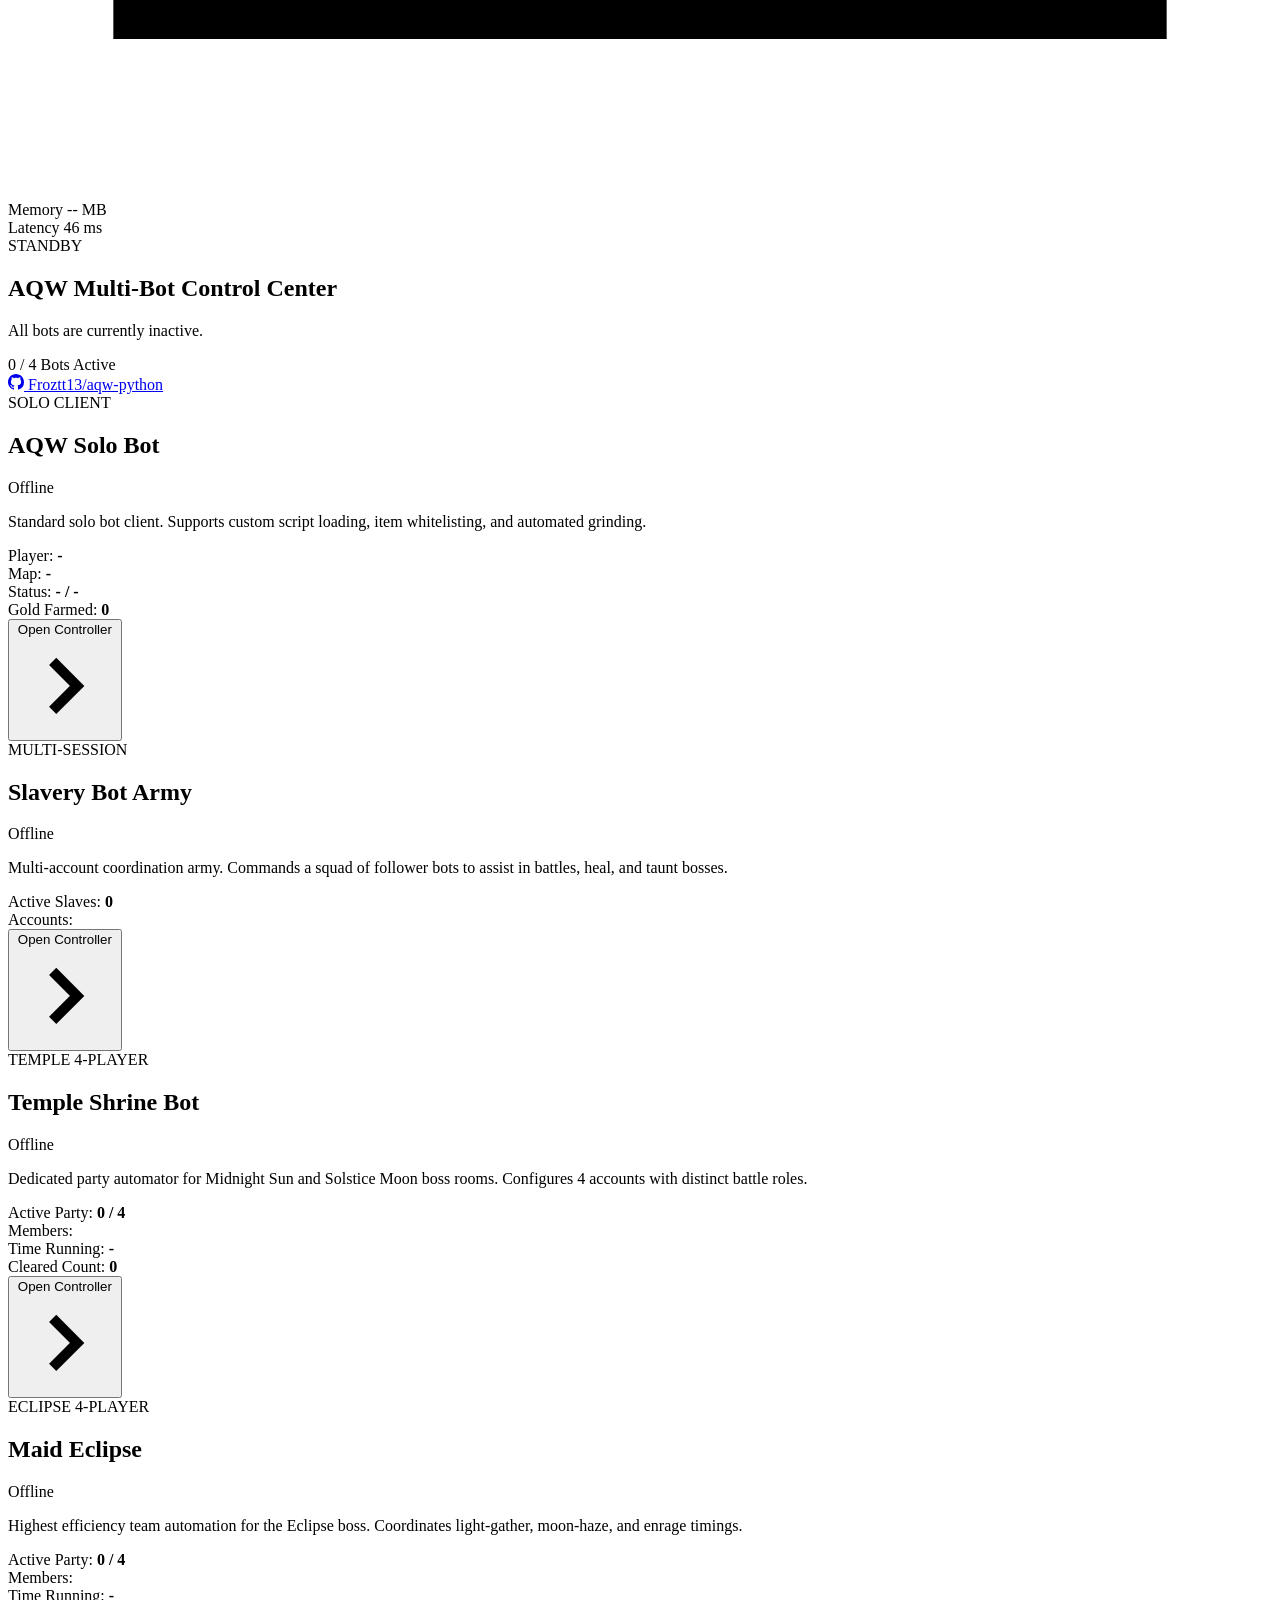
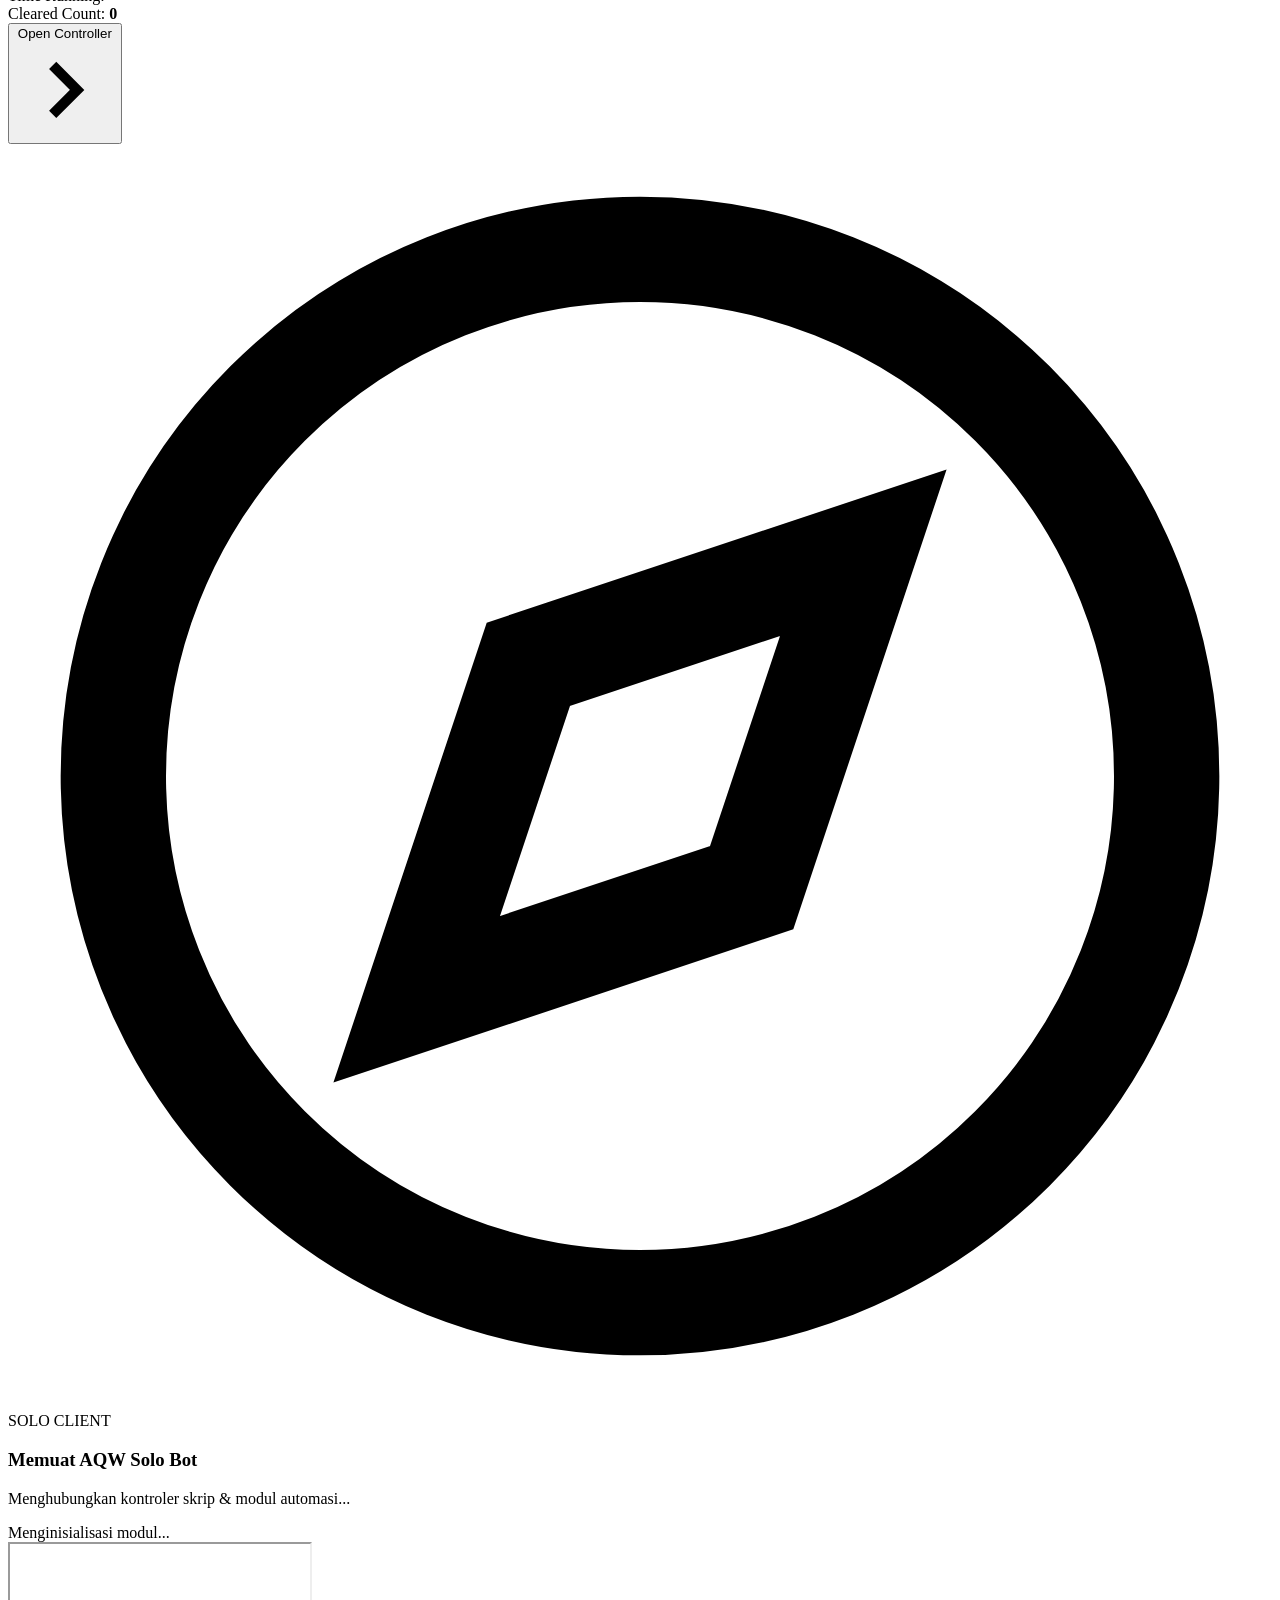
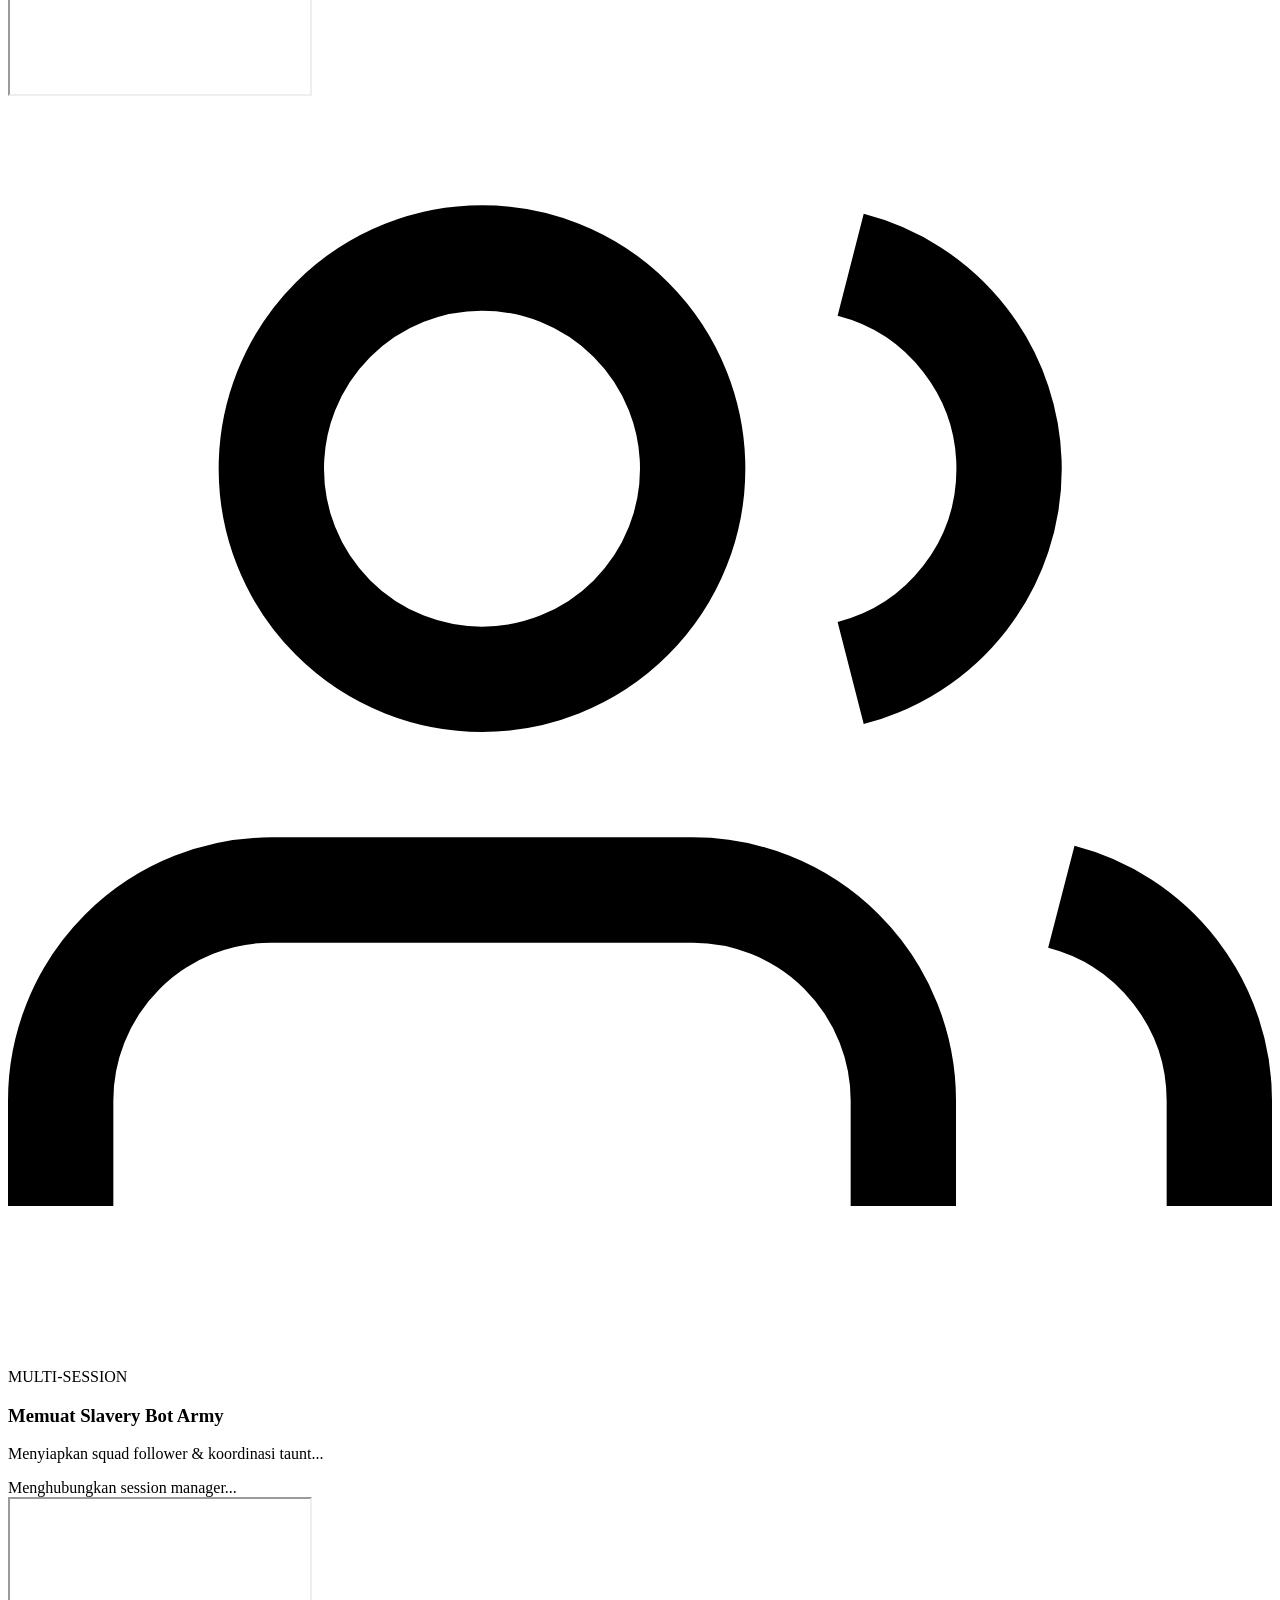
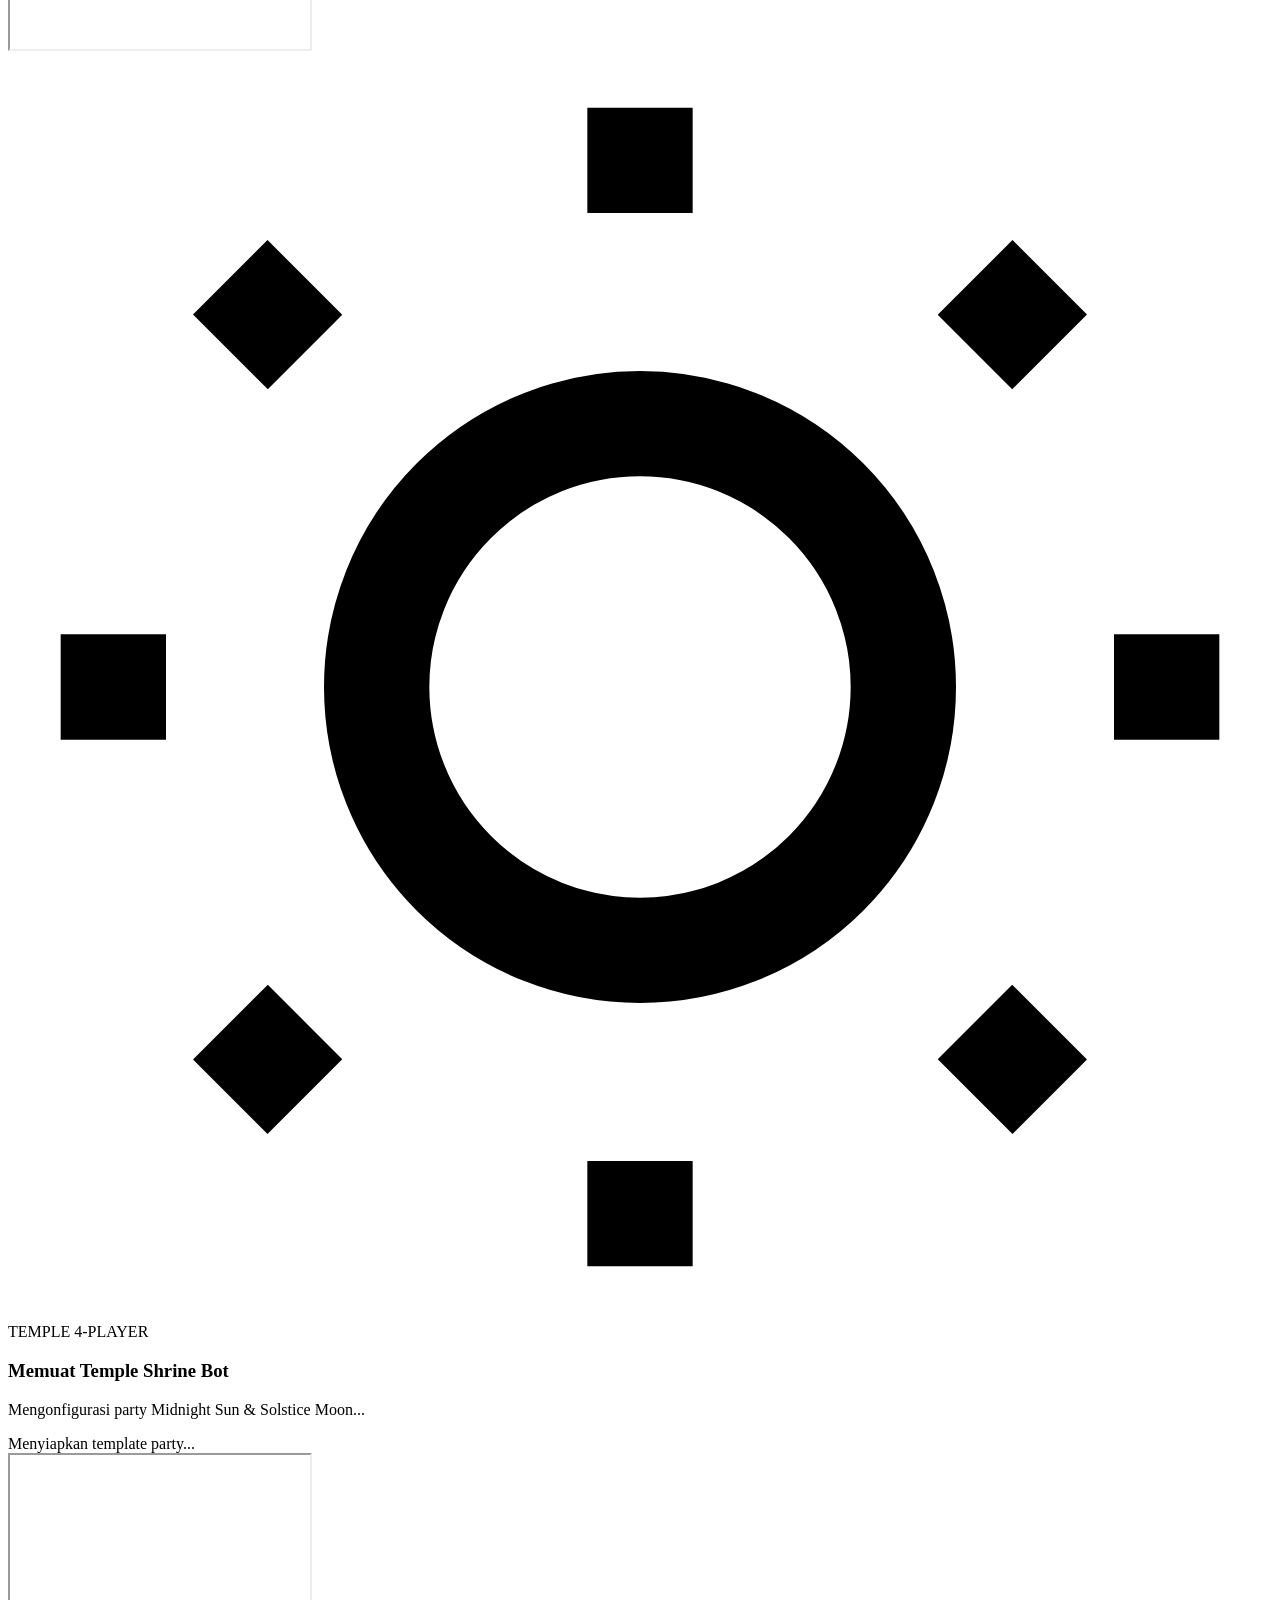
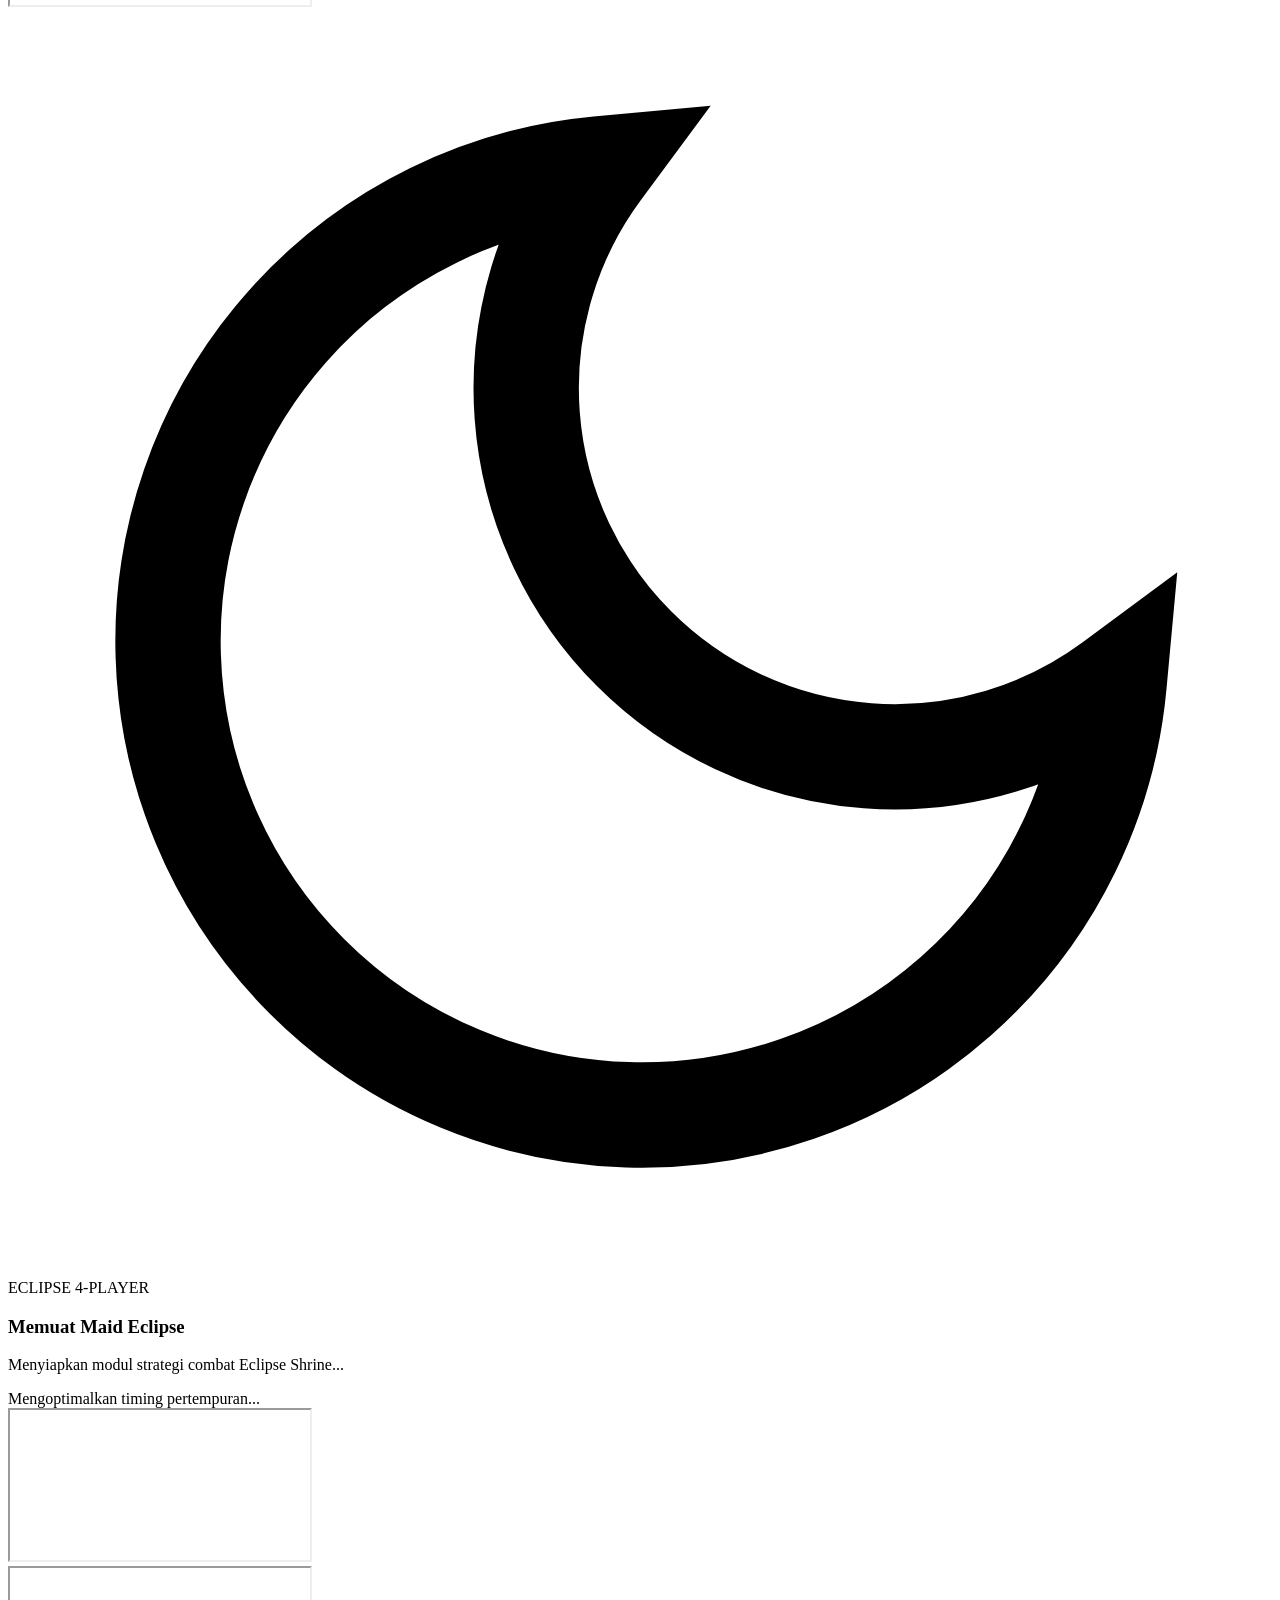
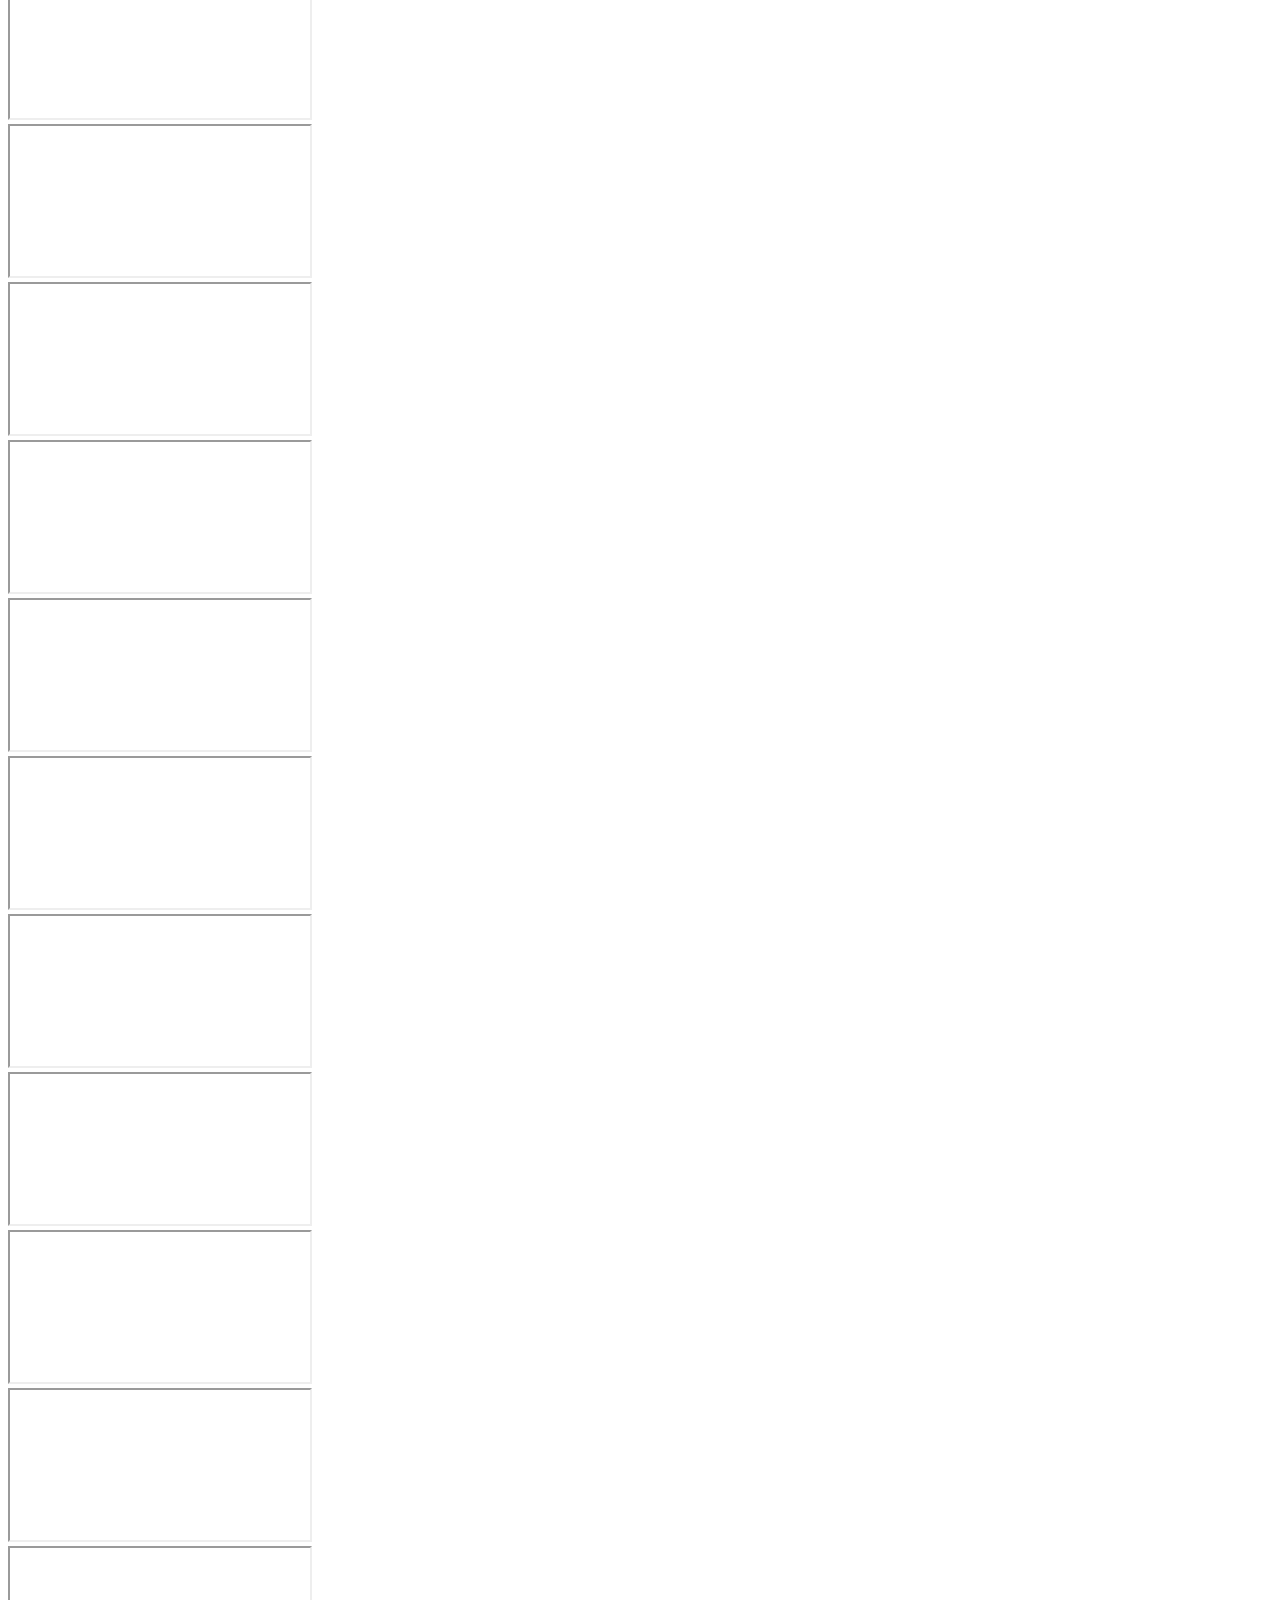
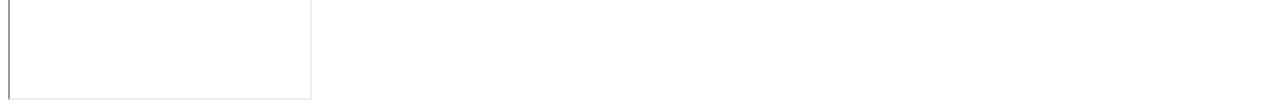
==== commit 061ba412: "Port Ultra Drago: guard-pair Focus taunts, Stable roles, and the counted pull" ====
--- a/app/web_dashboard/index.html
+++ b/app/web_dashboard/index.html
@@ -165,6 +165,15 @@
                     <span class="nav-text">V2 &middot; Ultra Nulgath</span>
                     <span class="nav-dot" id="nav-dot-ultra_v2_nulgath"></span>
                 </button>
+                <button class="nav-item" data-tab="ultra_v2_drago">
+                    <svg class="nav-icon" viewBox="0 0 24 24" fill="none" stroke="currentColor" stroke-width="2" stroke-linecap="round" stroke-linejoin="round">
+                        <path d="M3 12c4-6 9-6 13 0-4 6-9 6-13 0z"></path>
+                        <circle cx="8" cy="12" r="1.4"></circle>
+                        <path d="M16 8l4-3M16 16l4 3"></path>
+                    </svg>
+                    <span class="nav-text">V2 &middot; Ultra Drago</span>
+                    <span class="nav-dot" id="nav-dot-ultra_v2_drago"></span>
+                </button>
 
             </nav>
 
@@ -596,6 +605,9 @@
                 <div class="tab-pane pane-feature" id="pane-ultra_v2_nulgath">
                     <iframe src="about:blank" id="iframe-ultra_v2_nulgath" class="bot-iframe"></iframe>
                 </div>
+                <div class="tab-pane pane-feature" id="pane-ultra_v2_drago">
+                    <iframe src="about:blank" id="iframe-ultra_v2_drago" class="bot-iframe"></iframe>
+                </div>
 
             </div>
         </main>
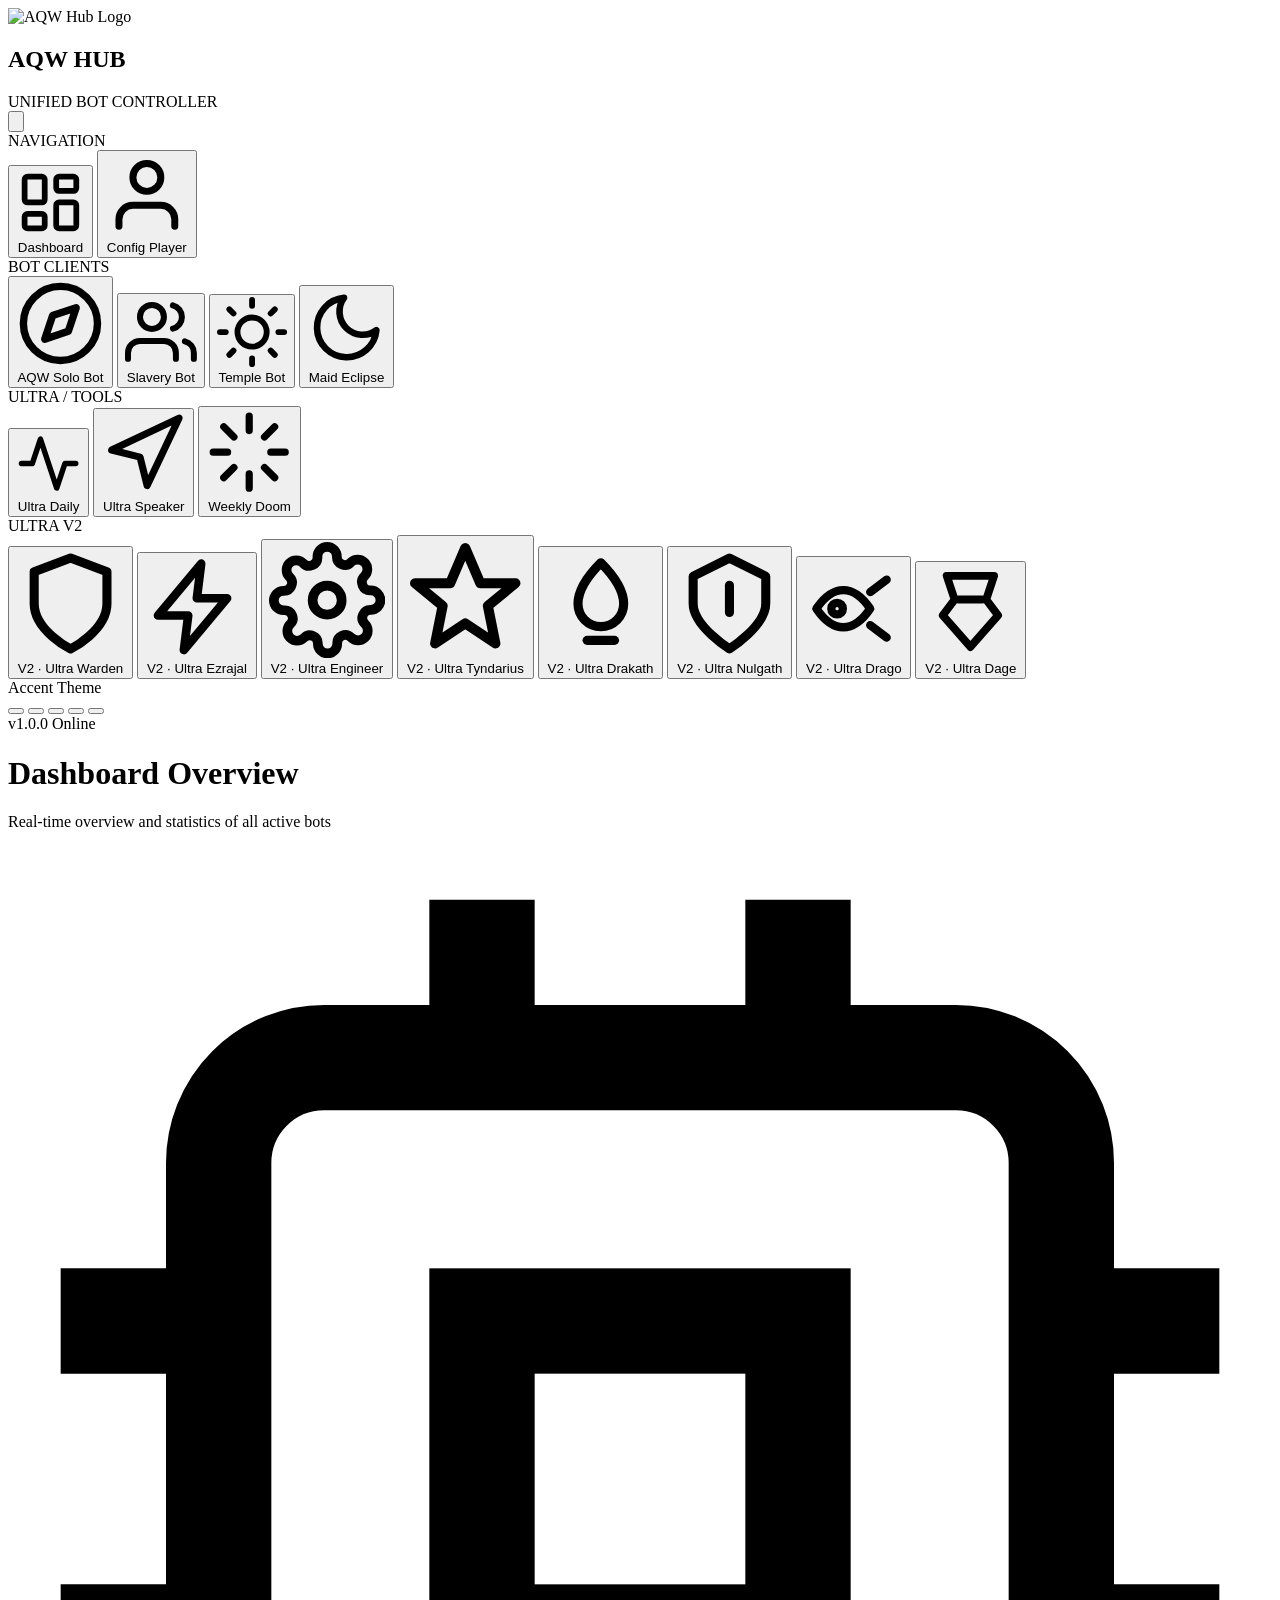
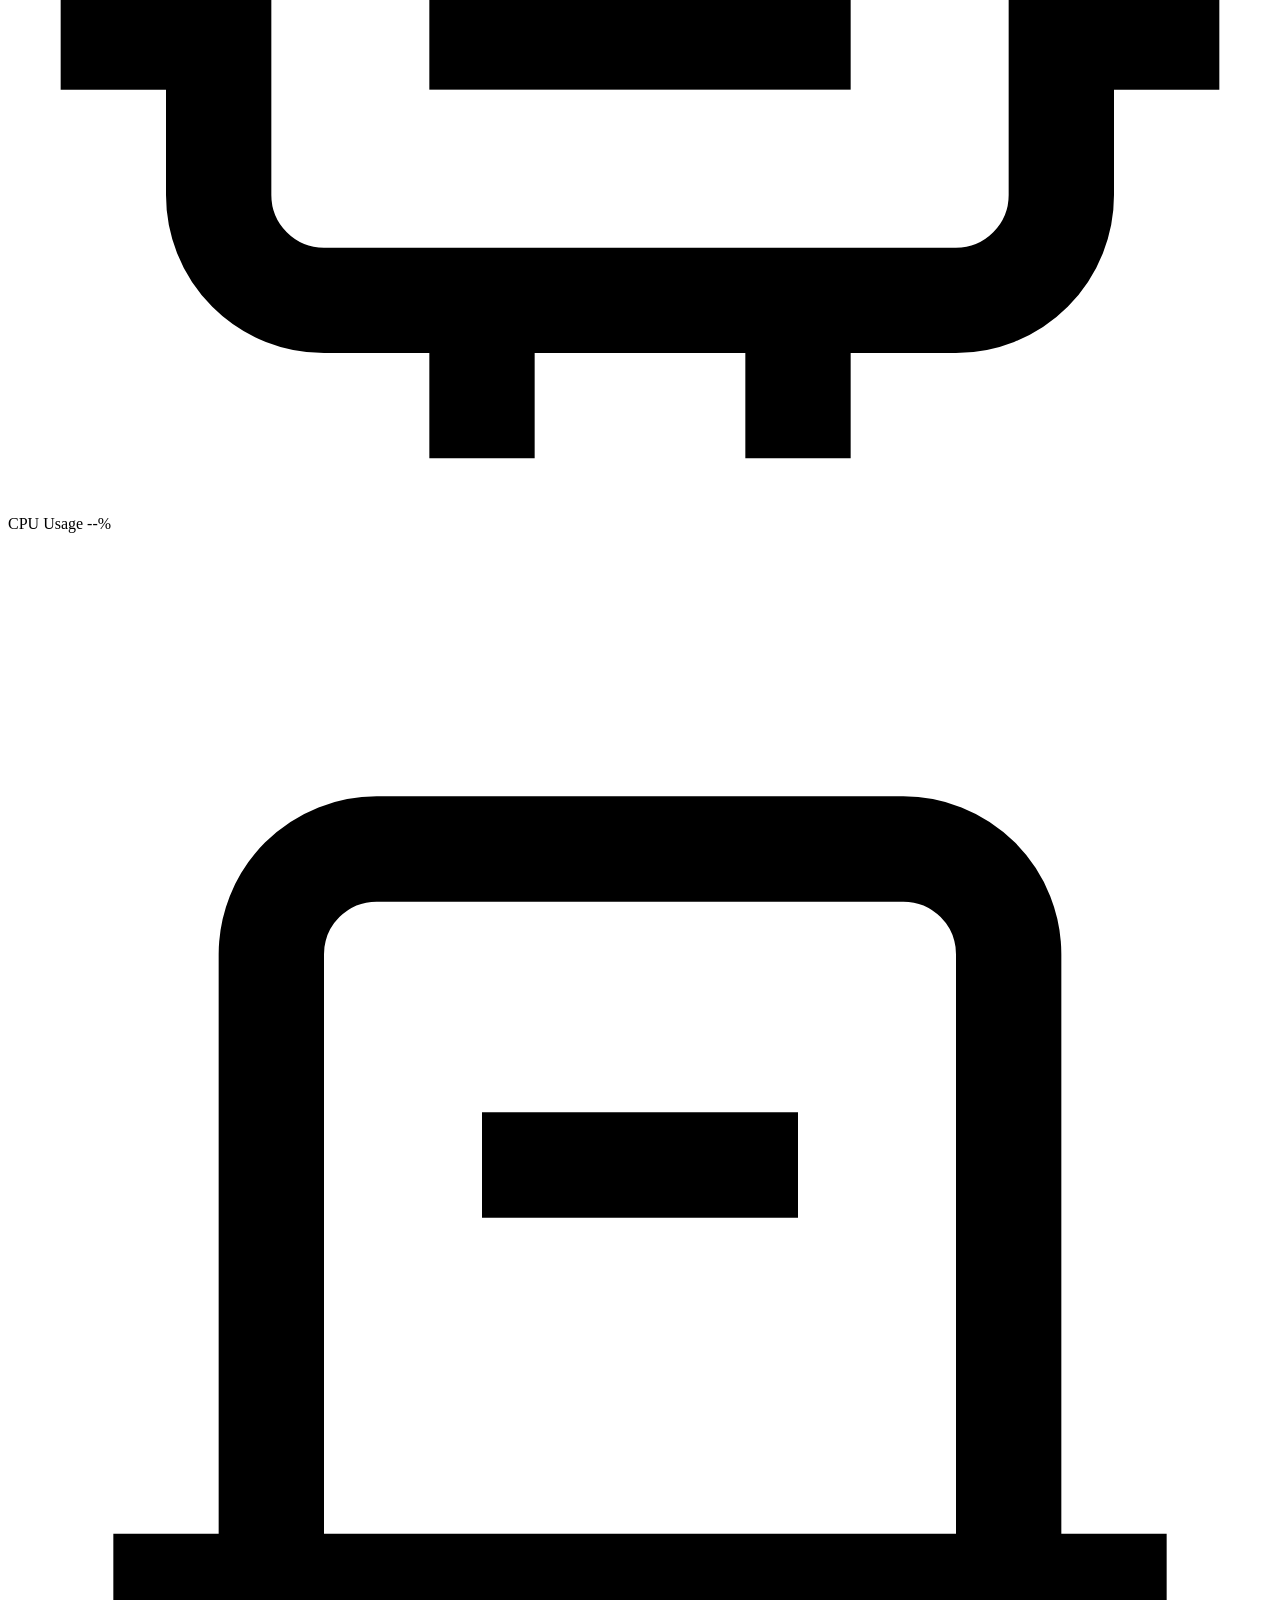
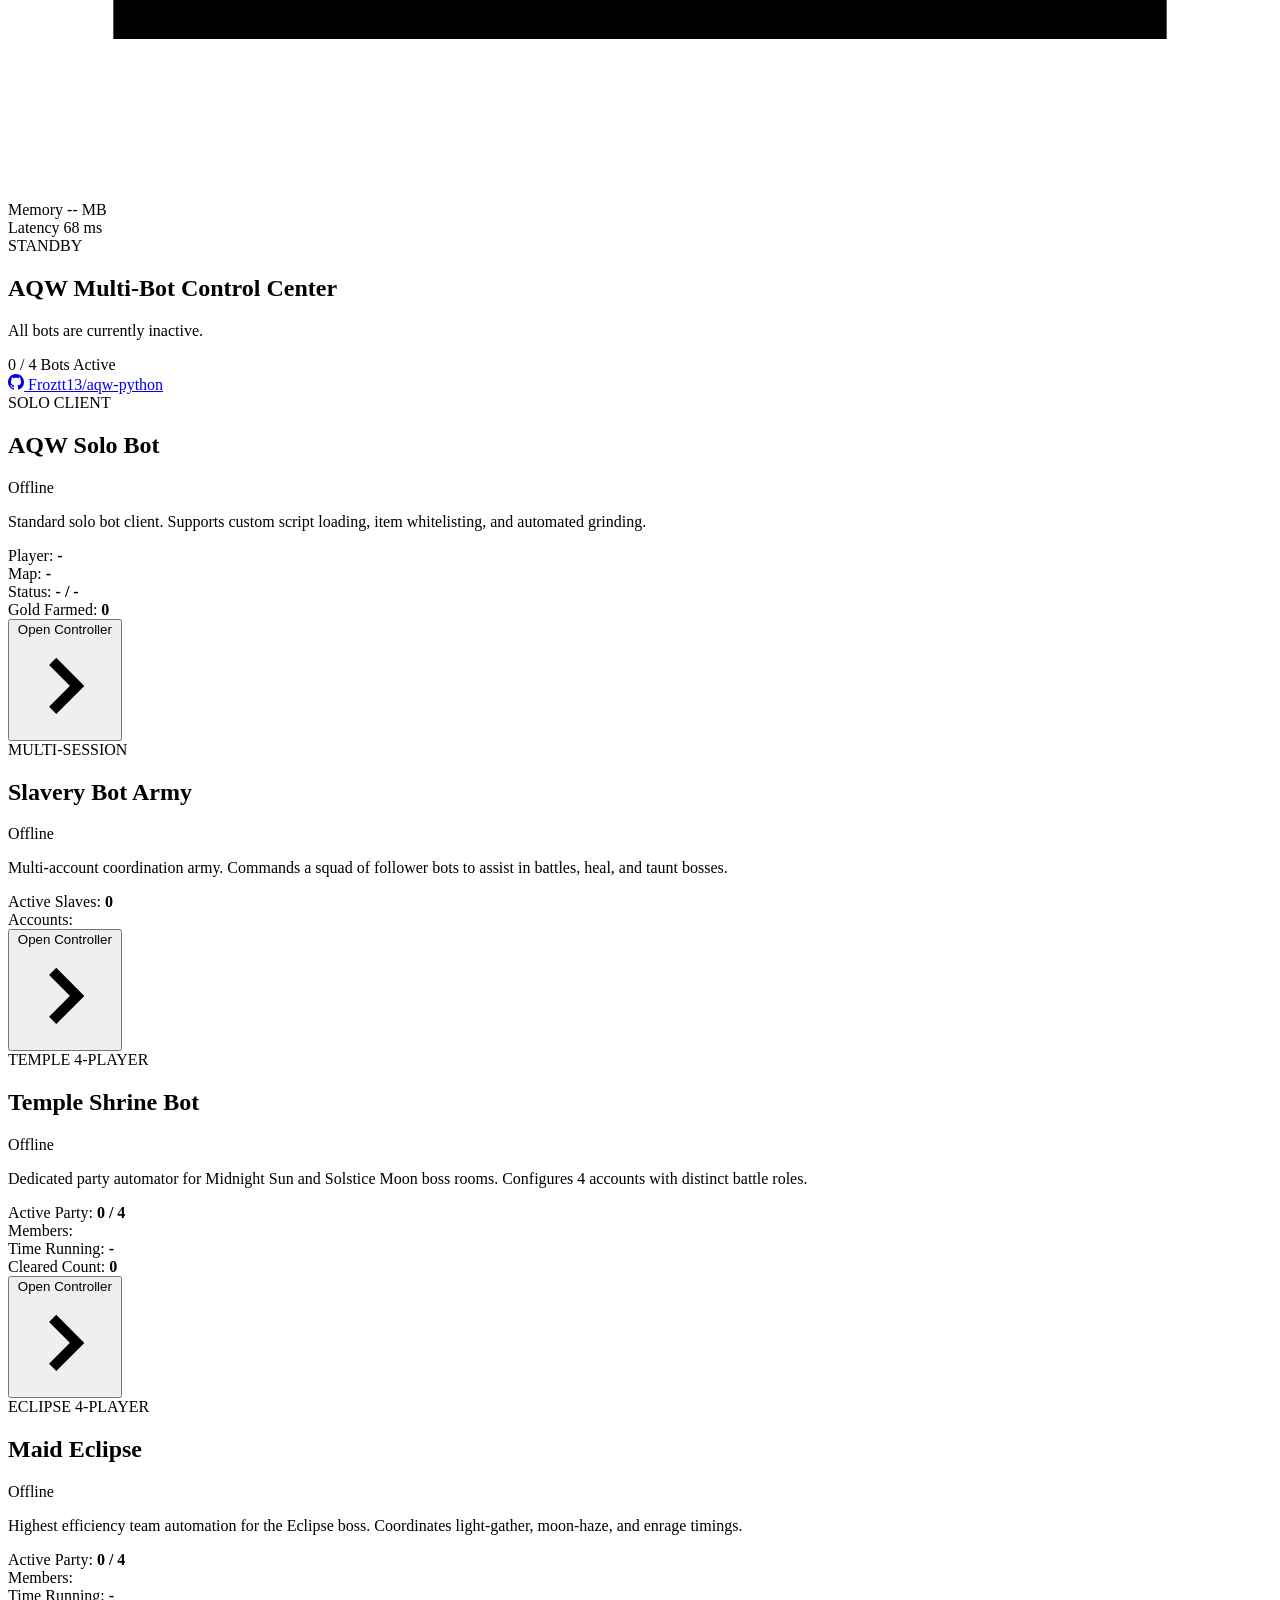
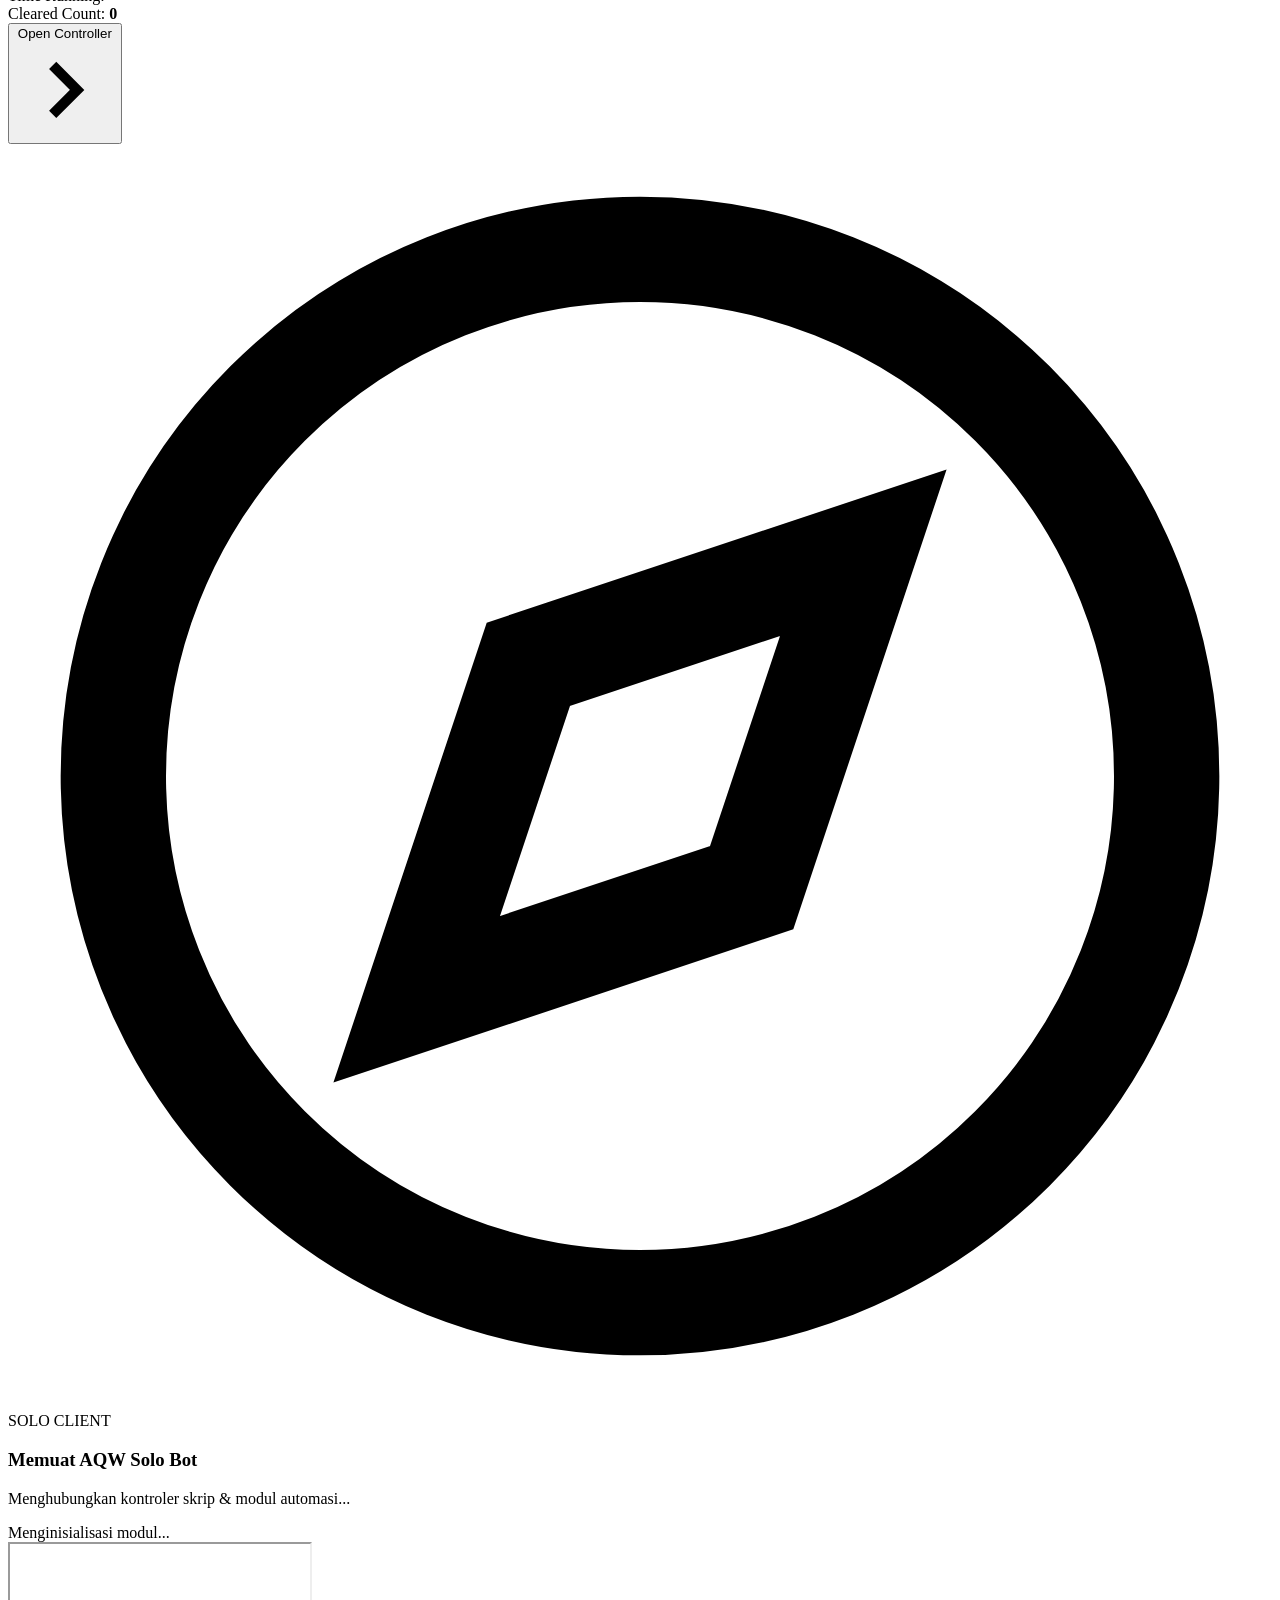
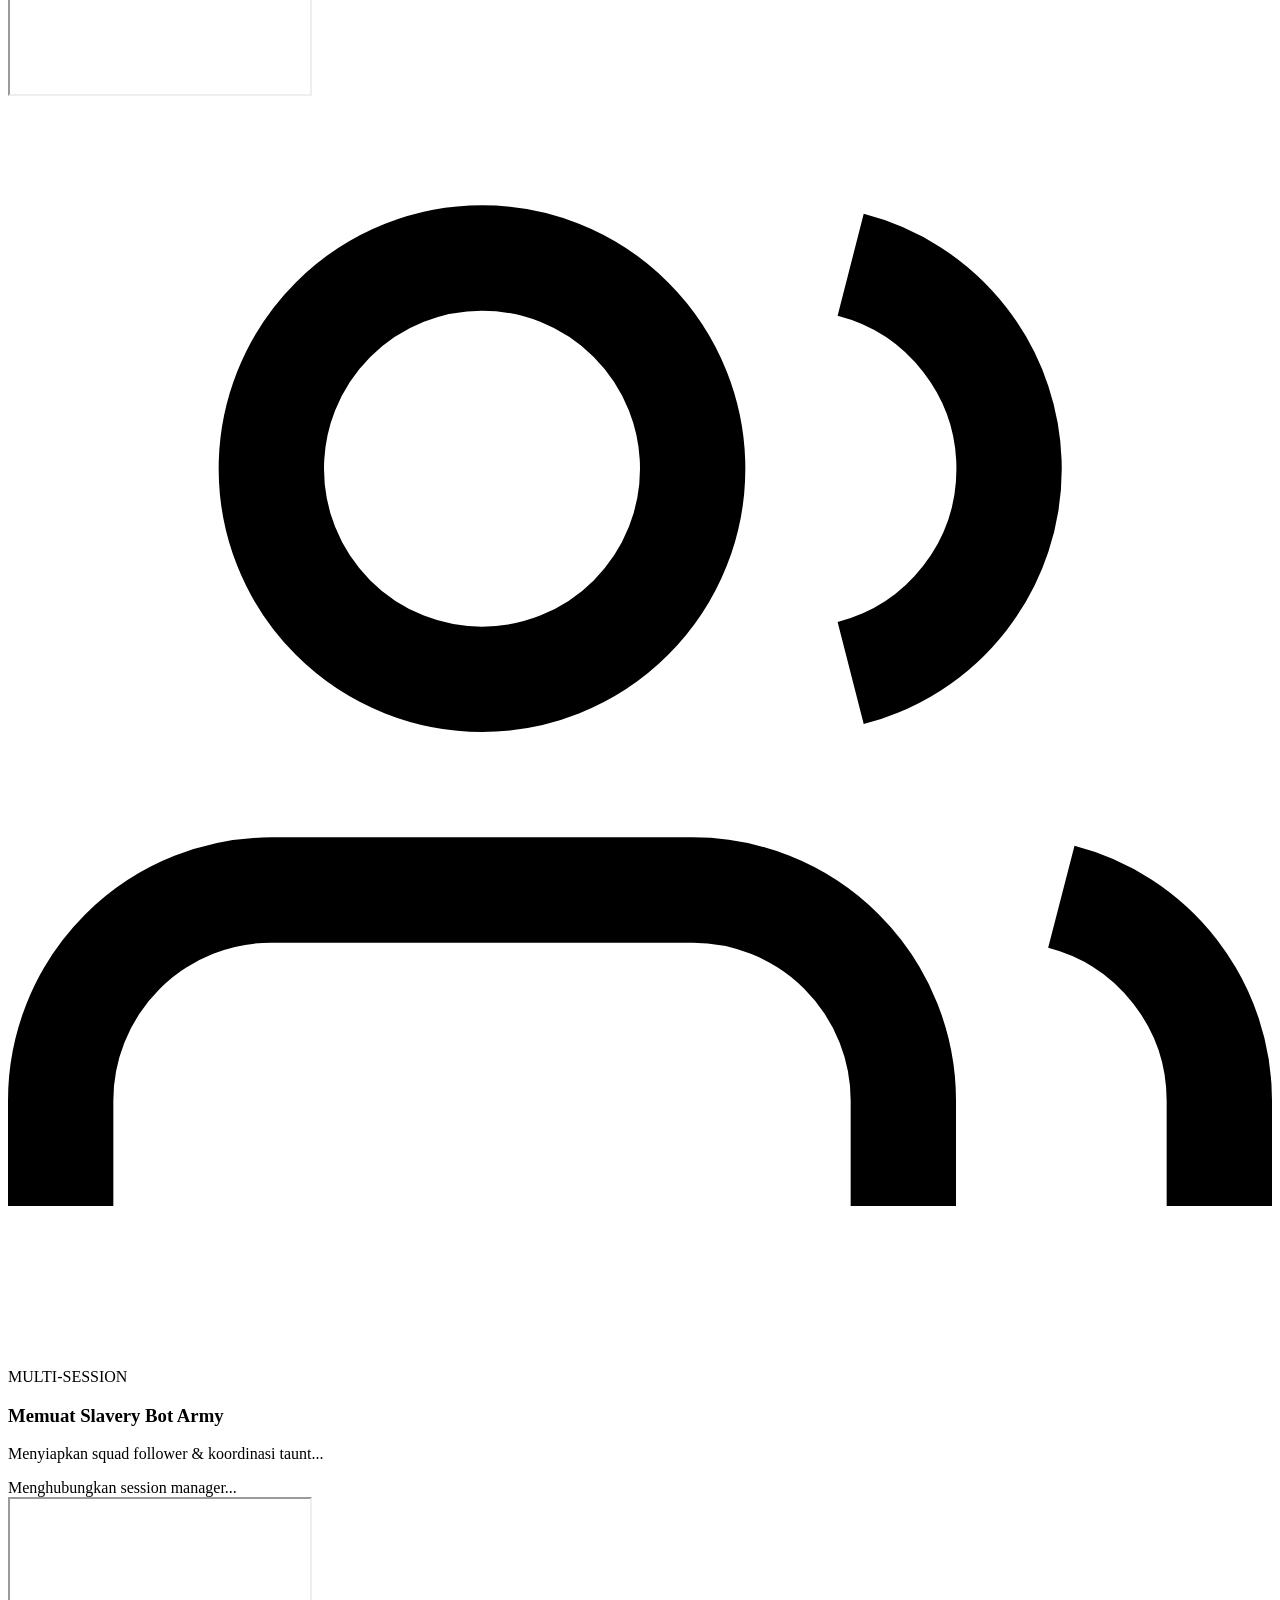
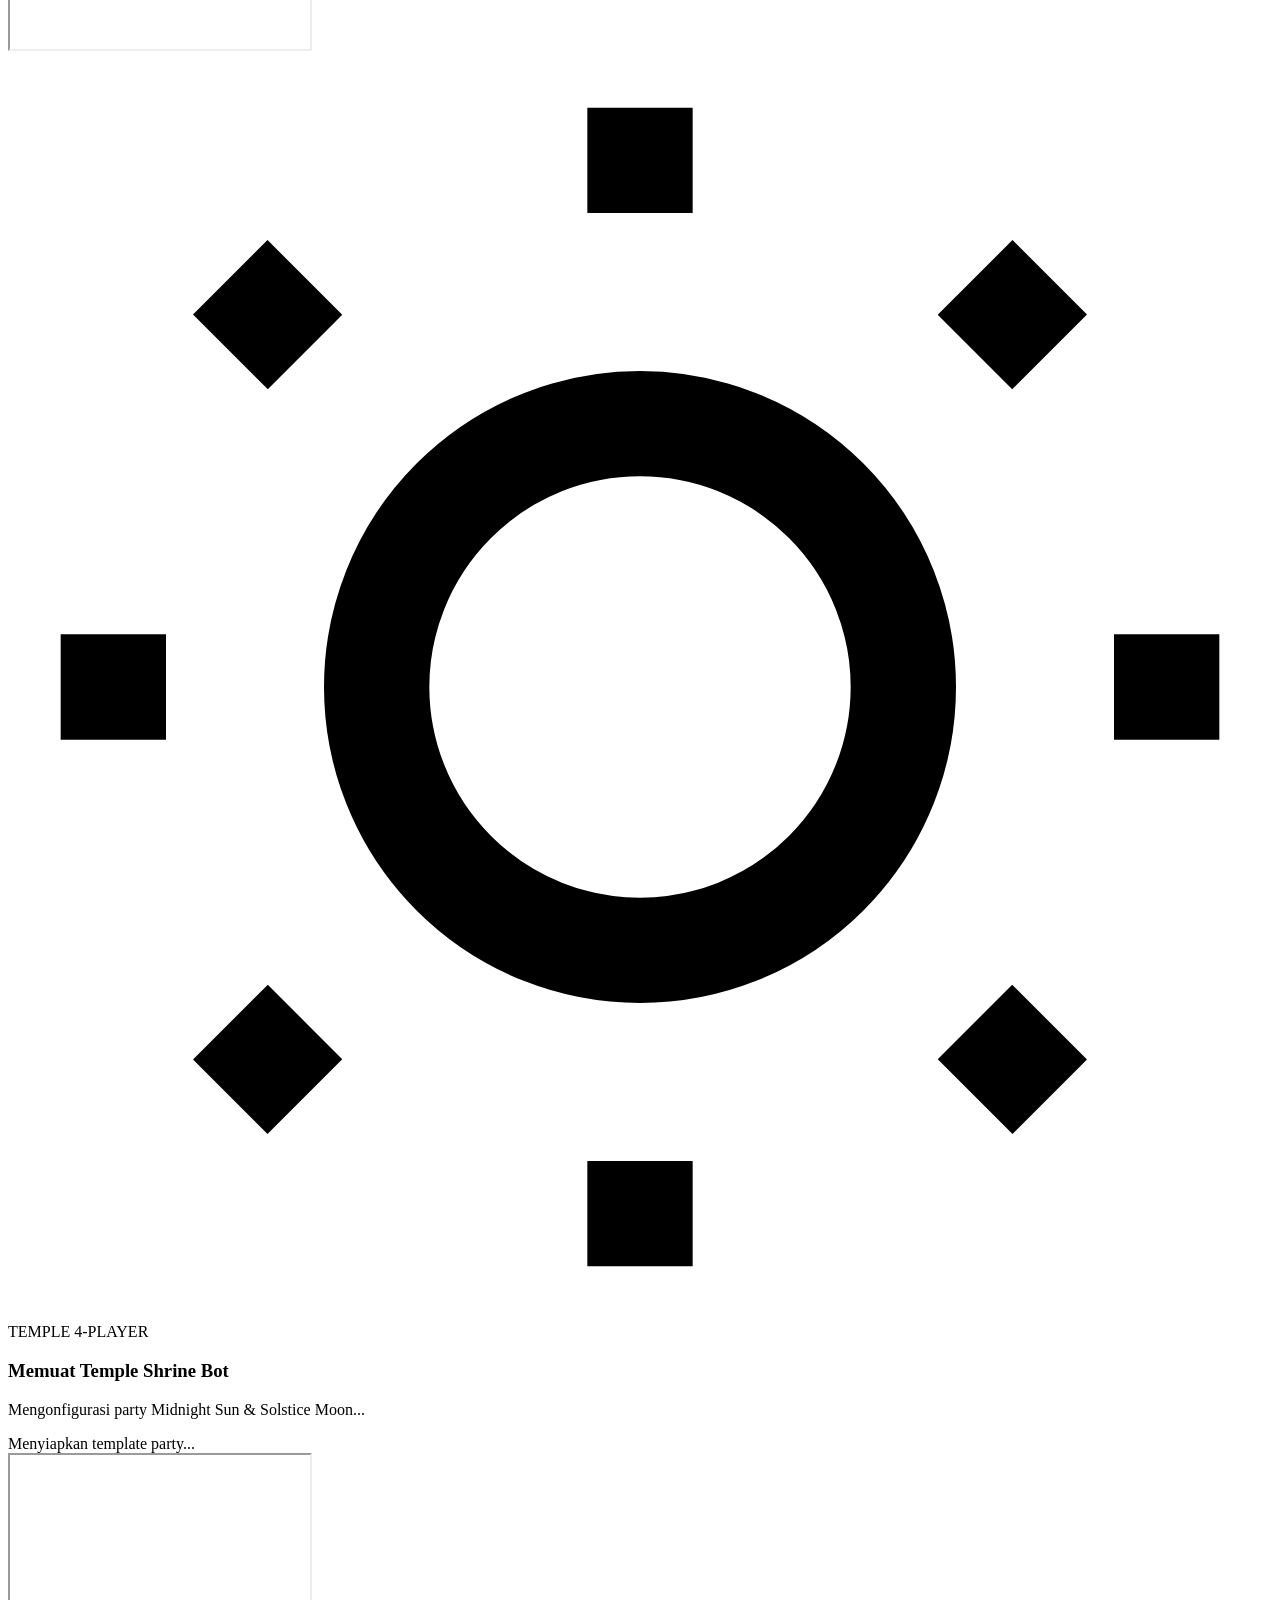
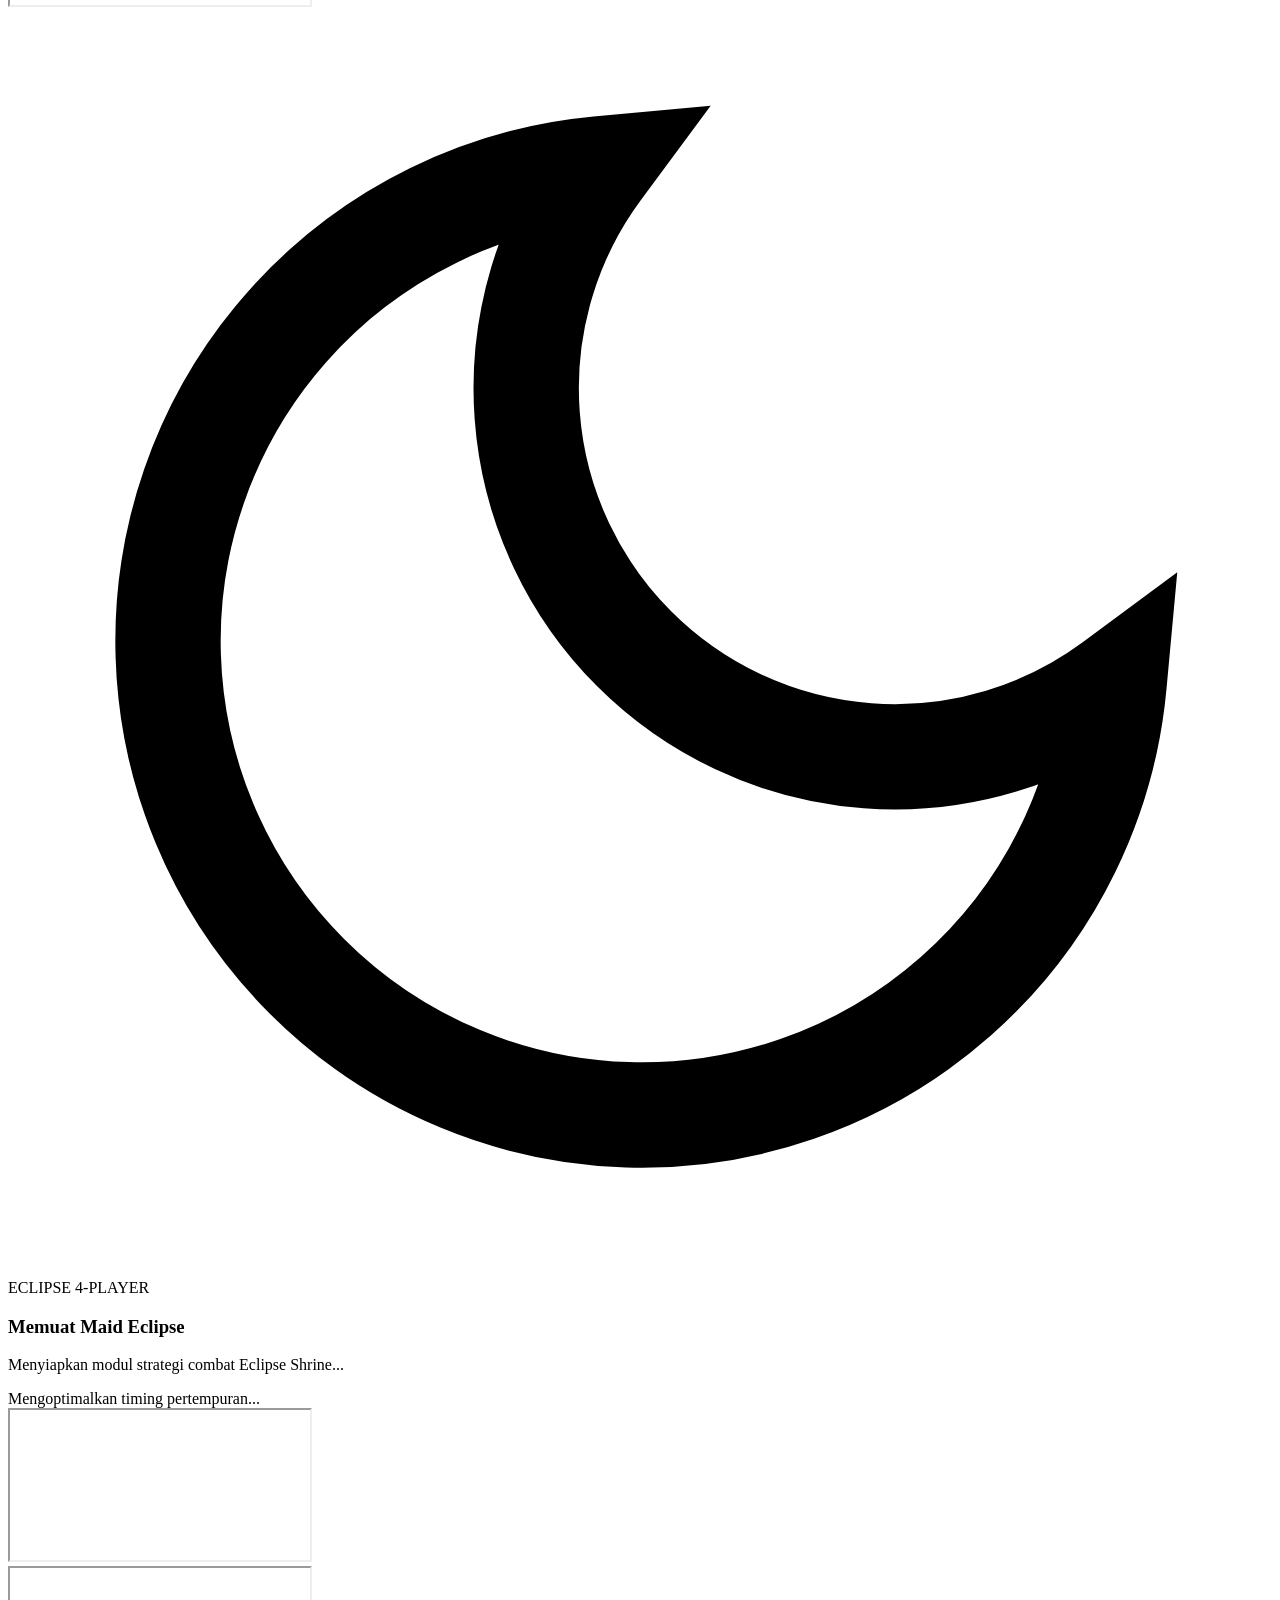
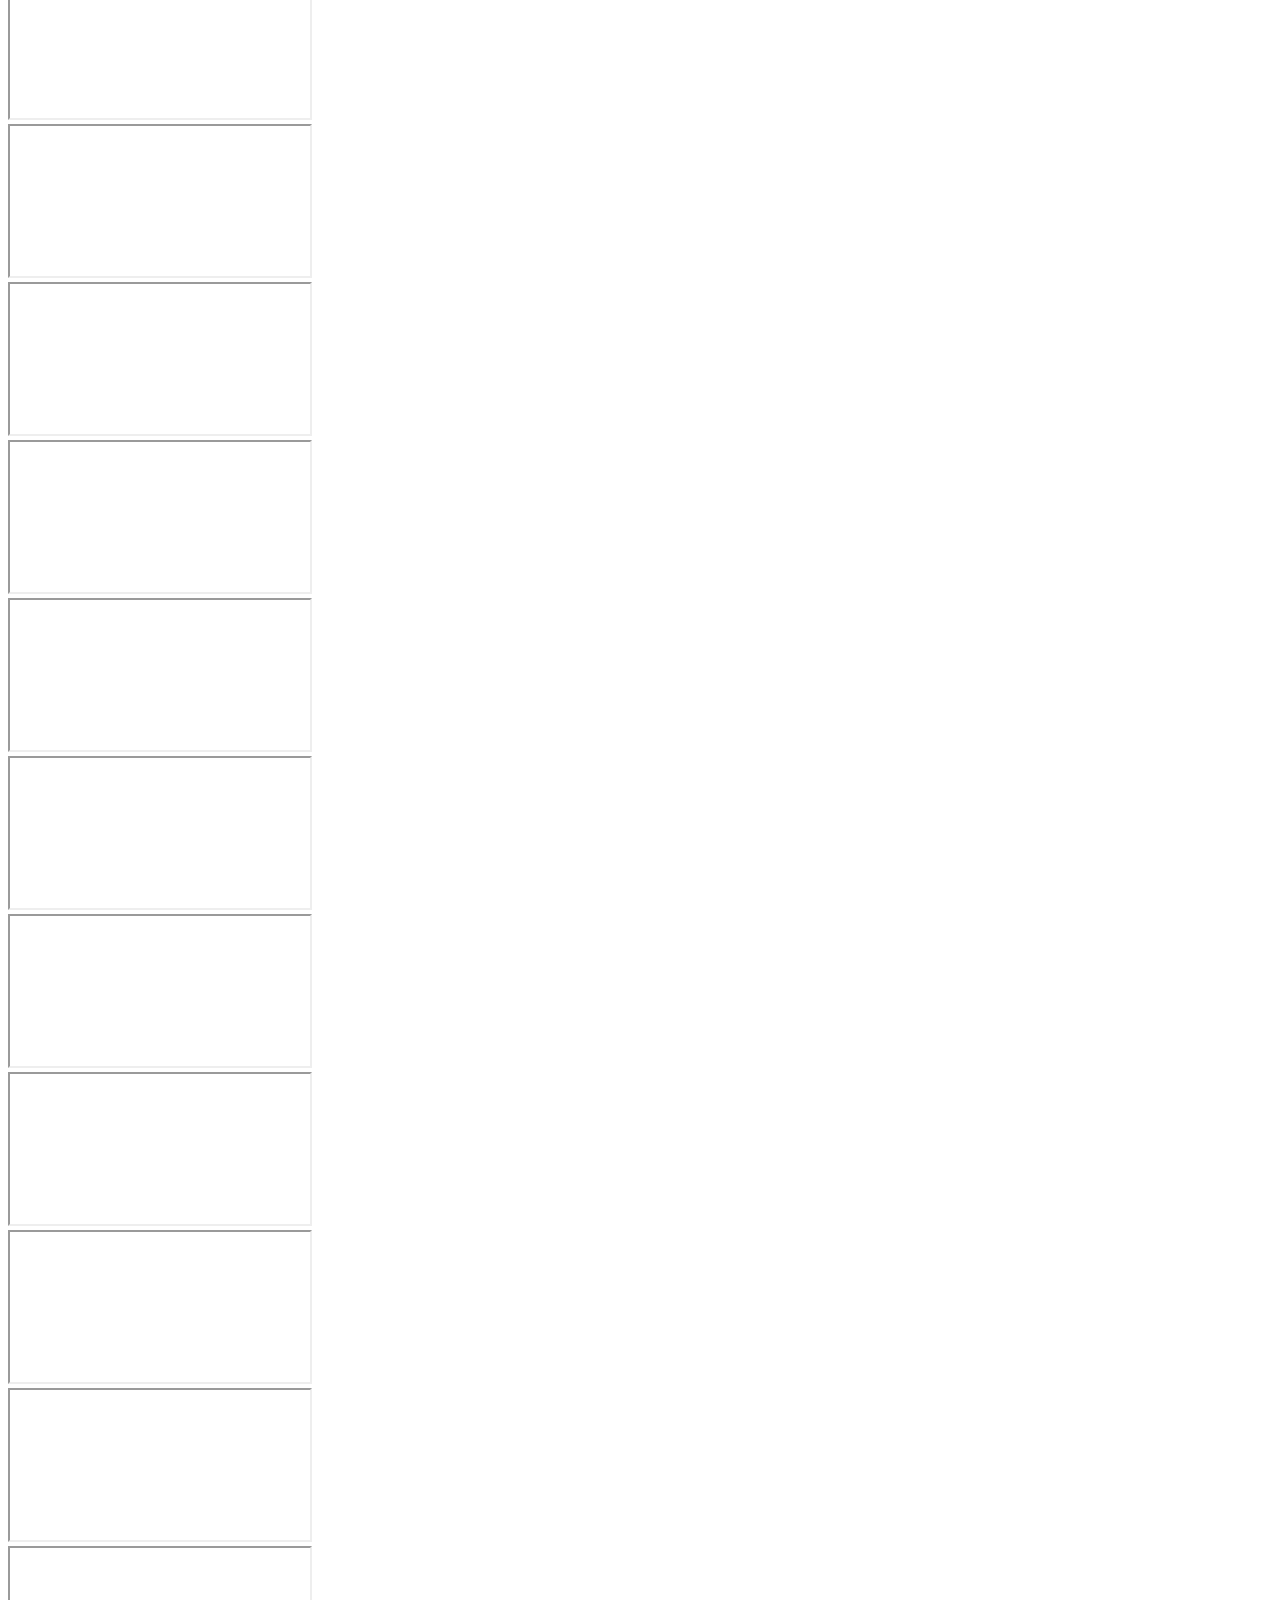
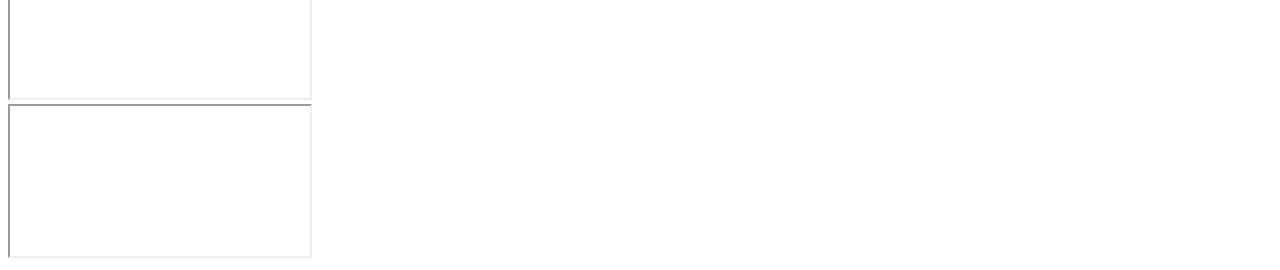
==== commit 8f58796a: "Port Ultra Dage: Enrage pair, Decay/Mystify scroll duties, safe-window heal, Health Vamp loadout" ====
--- a/app/web_dashboard/index.html
+++ b/app/web_dashboard/index.html
@@ -174,6 +174,14 @@
                     <span class="nav-text">V2 &middot; Ultra Drago</span>
                     <span class="nav-dot" id="nav-dot-ultra_v2_drago"></span>
                 </button>
+                <button class="nav-item" data-tab="ultra_v2_dage">
+                    <svg class="nav-icon" viewBox="0 0 24 24" fill="none" stroke="currentColor" stroke-width="2" stroke-linecap="round" stroke-linejoin="round">
+                        <path d="M6 3h12l-2 6 3 4-7 8-7-8 3-4z"></path>
+                        <path d="M9 9h6"></path>
+                    </svg>
+                    <span class="nav-text">V2 &middot; Ultra Dage</span>
+                    <span class="nav-dot" id="nav-dot-ultra_v2_dage"></span>
+                </button>
 
             </nav>
 
@@ -608,6 +616,9 @@
                 <div class="tab-pane pane-feature" id="pane-ultra_v2_drago">
                     <iframe src="about:blank" id="iframe-ultra_v2_drago" class="bot-iframe"></iframe>
                 </div>
+                <div class="tab-pane pane-feature" id="pane-ultra_v2_dage">
+                    <iframe src="about:blank" id="iframe-ultra_v2_dage" class="bot-iframe"></iframe>
+                </div>
 
             </div>
         </main>
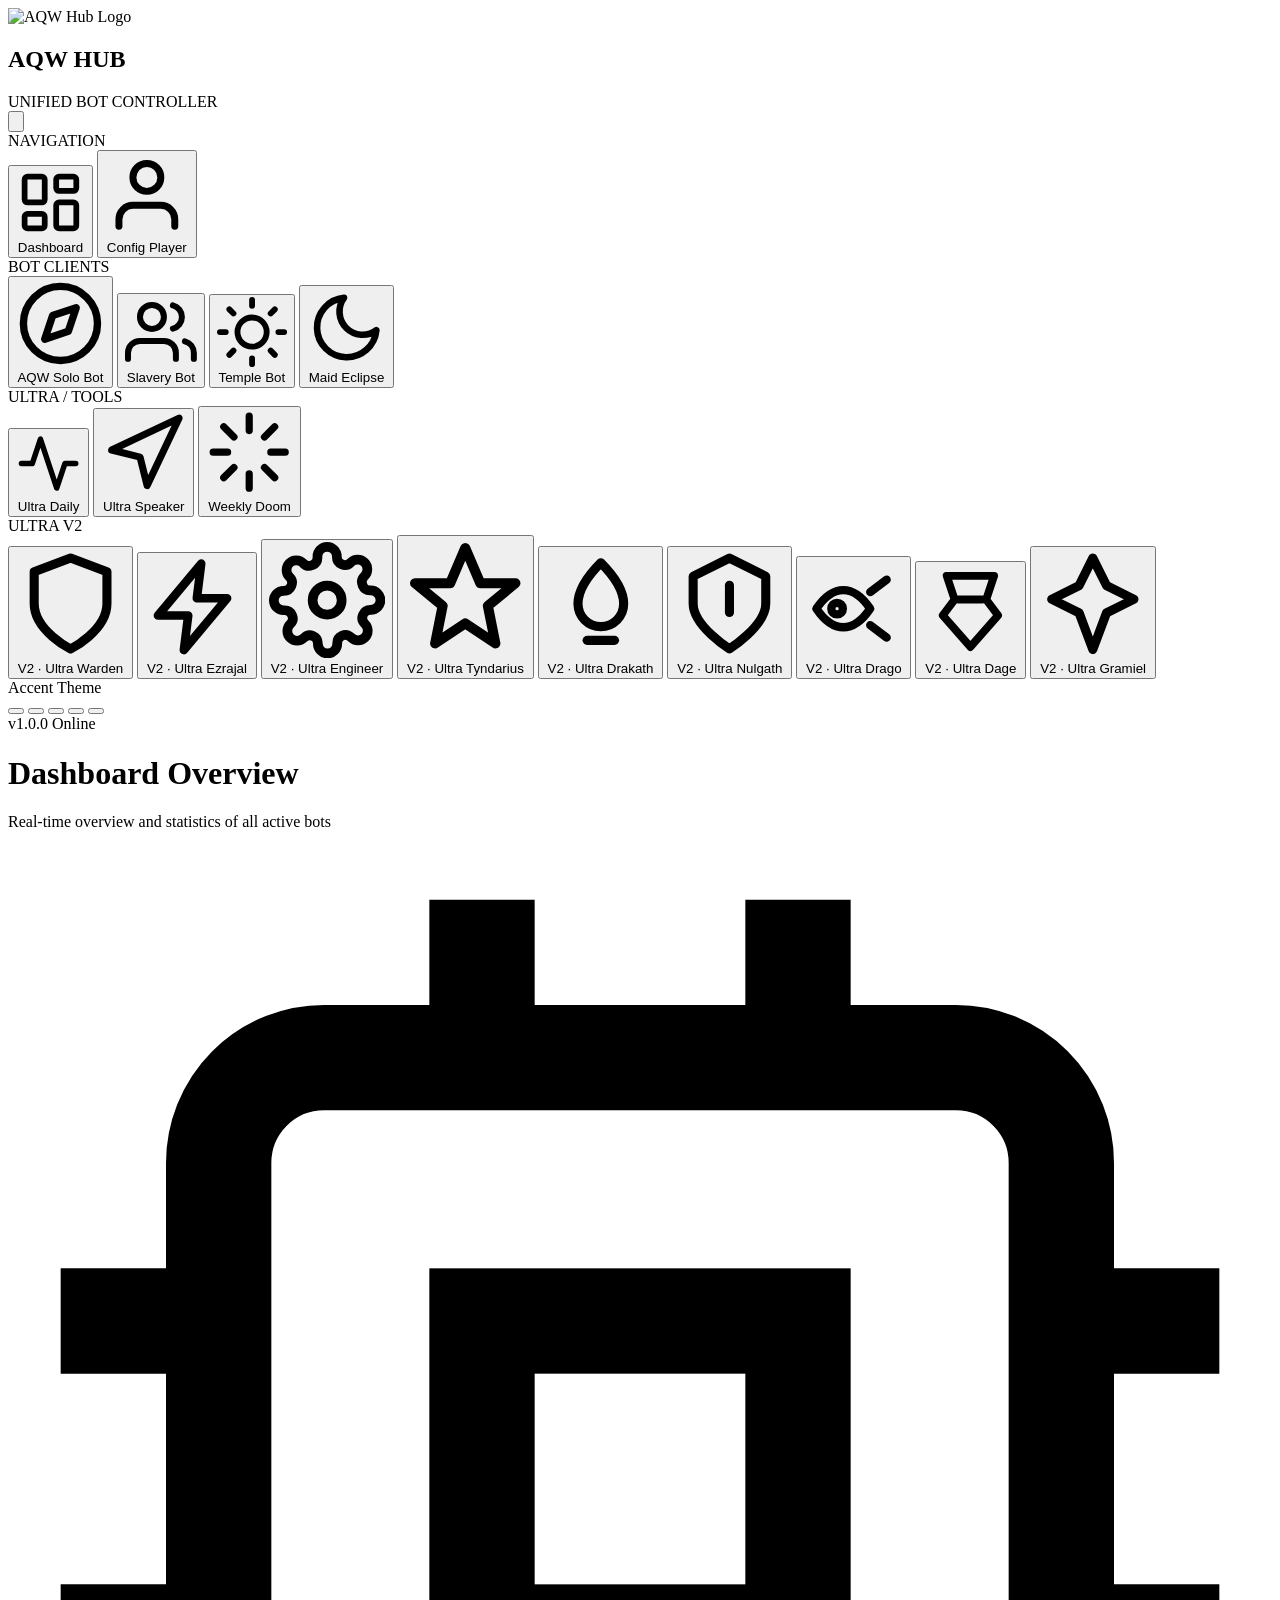
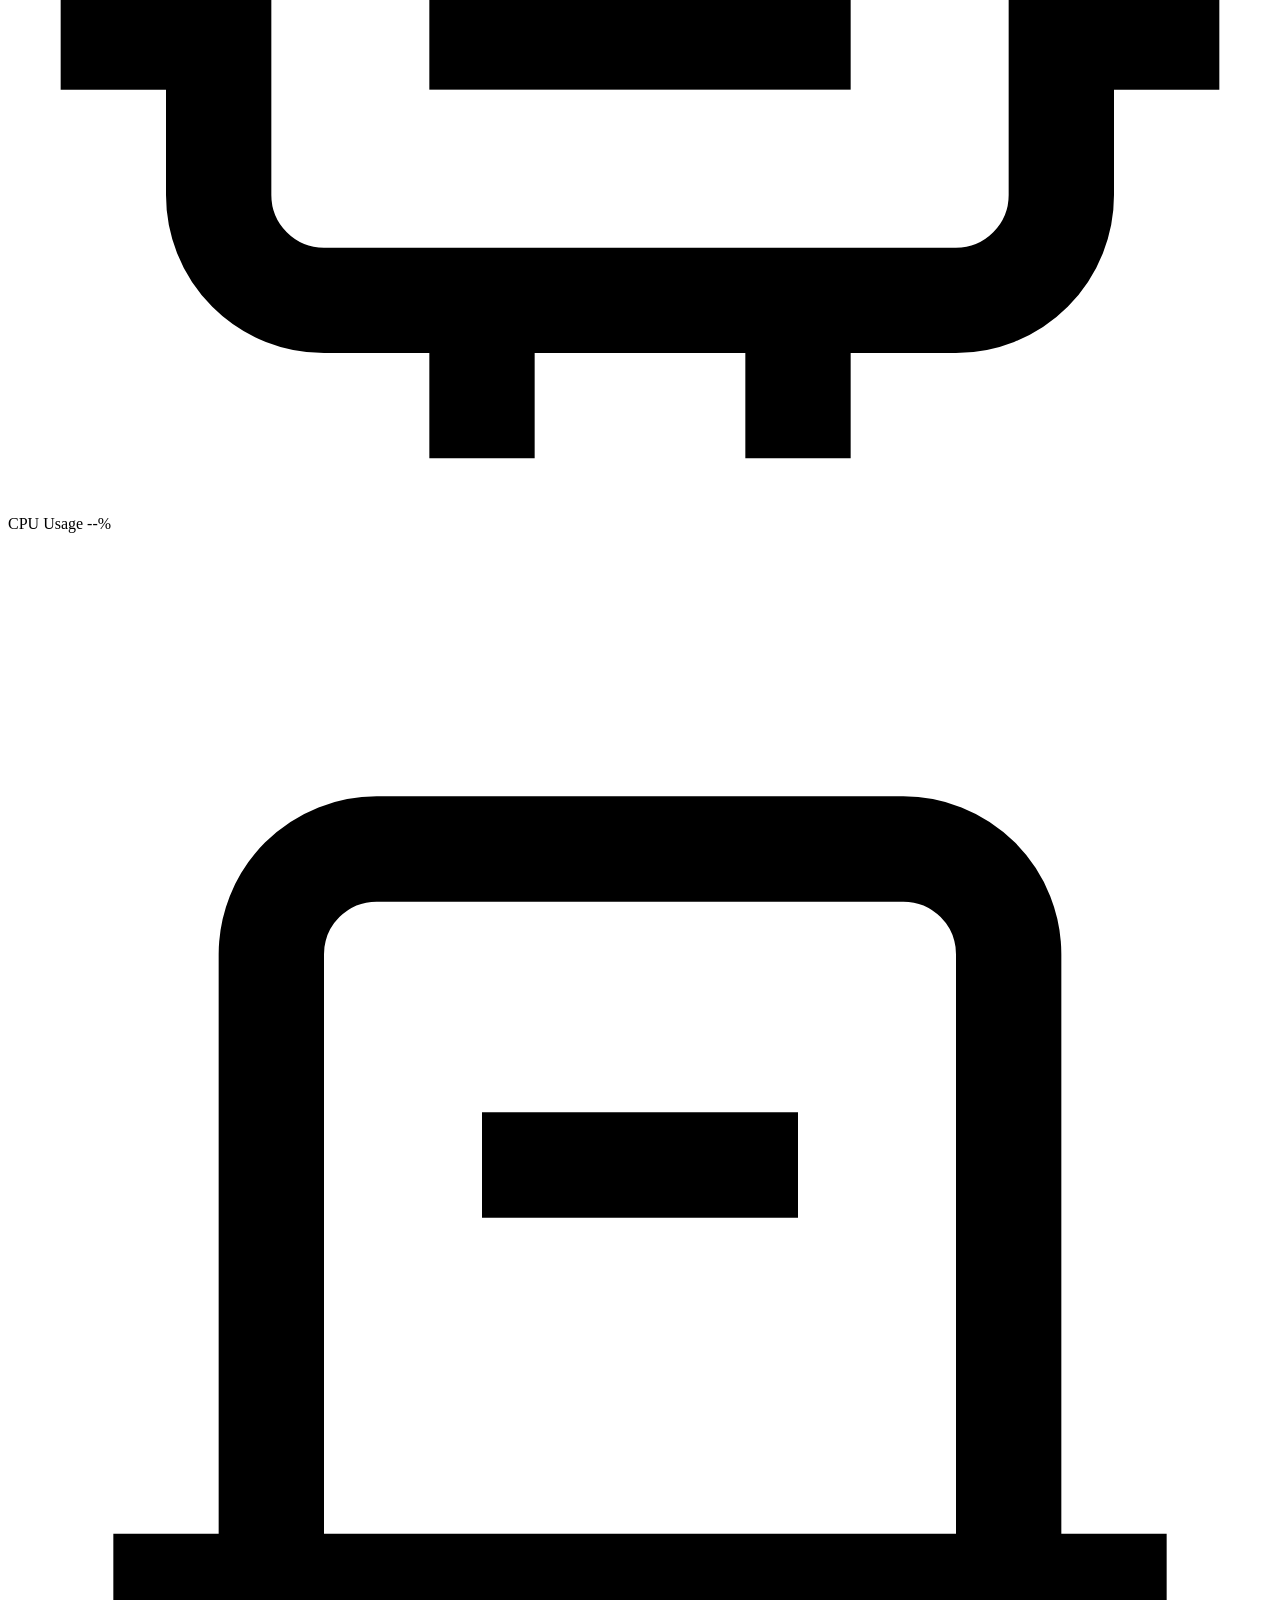
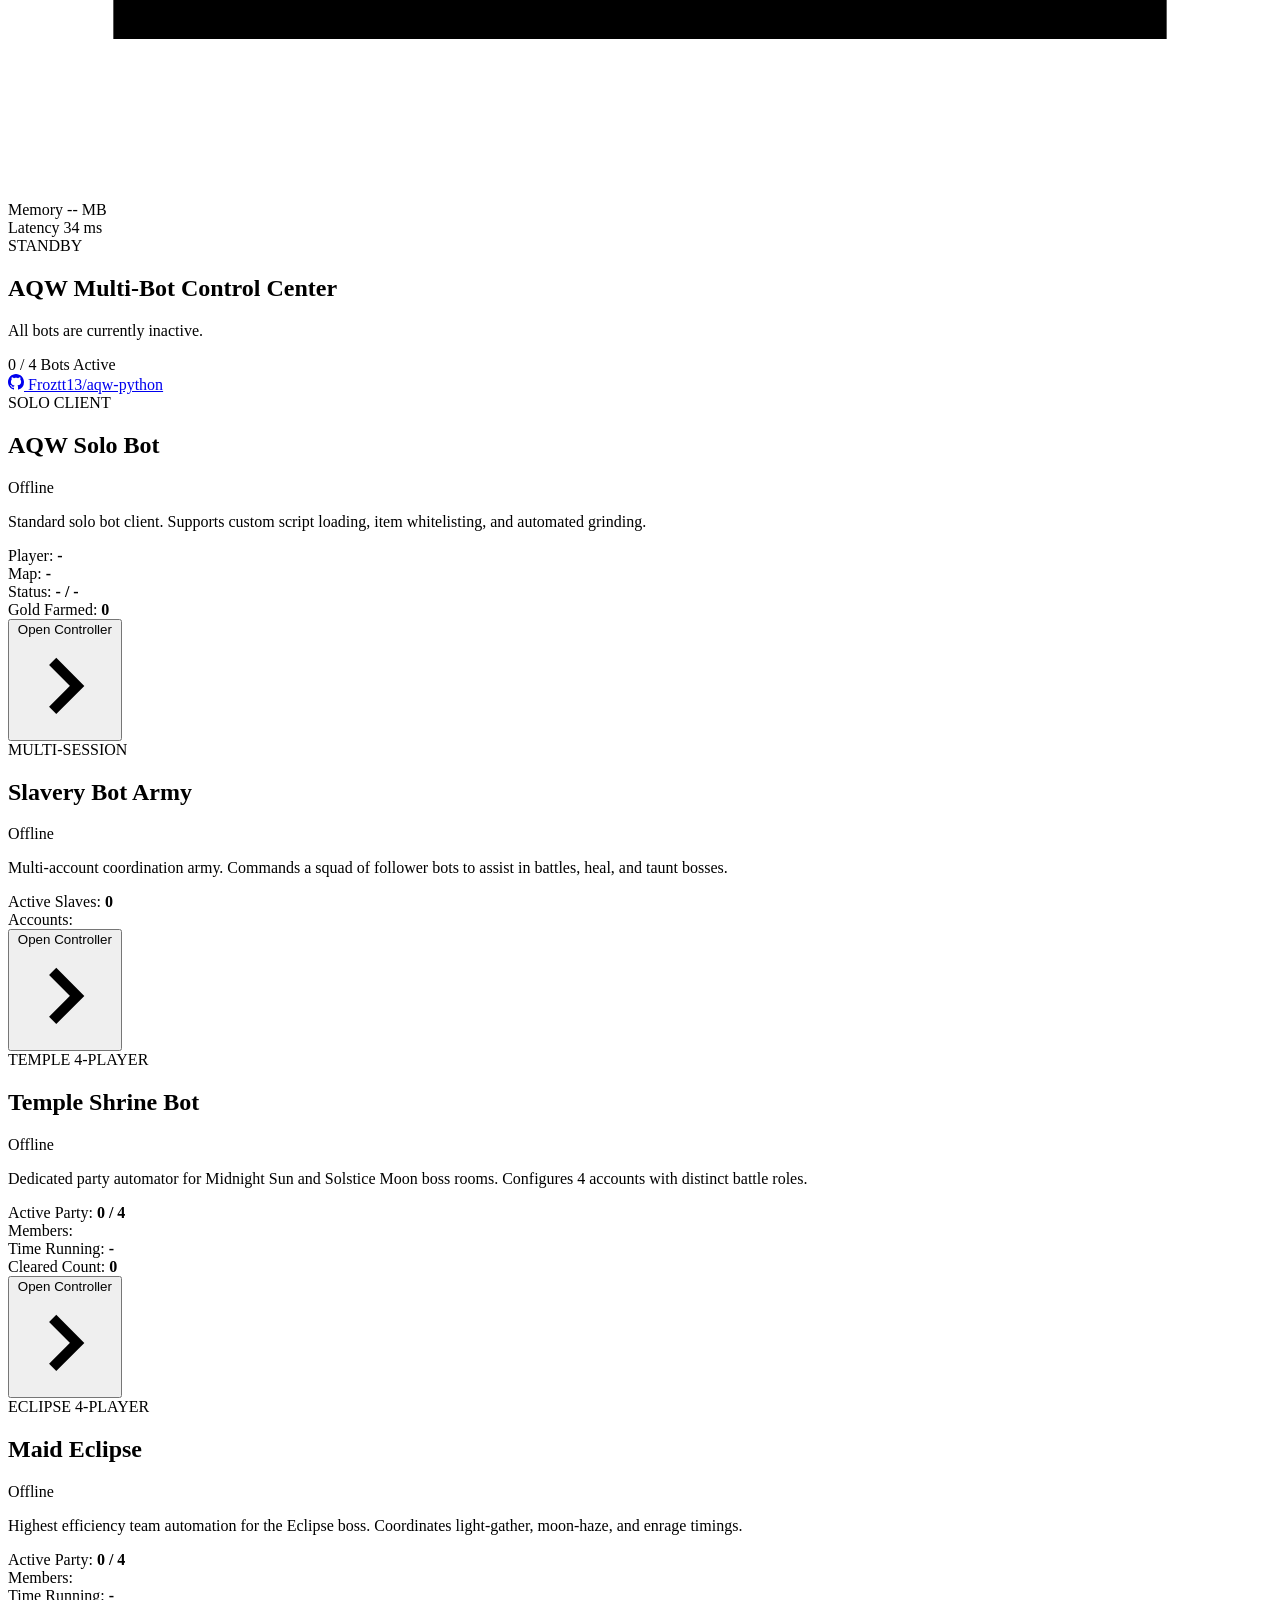
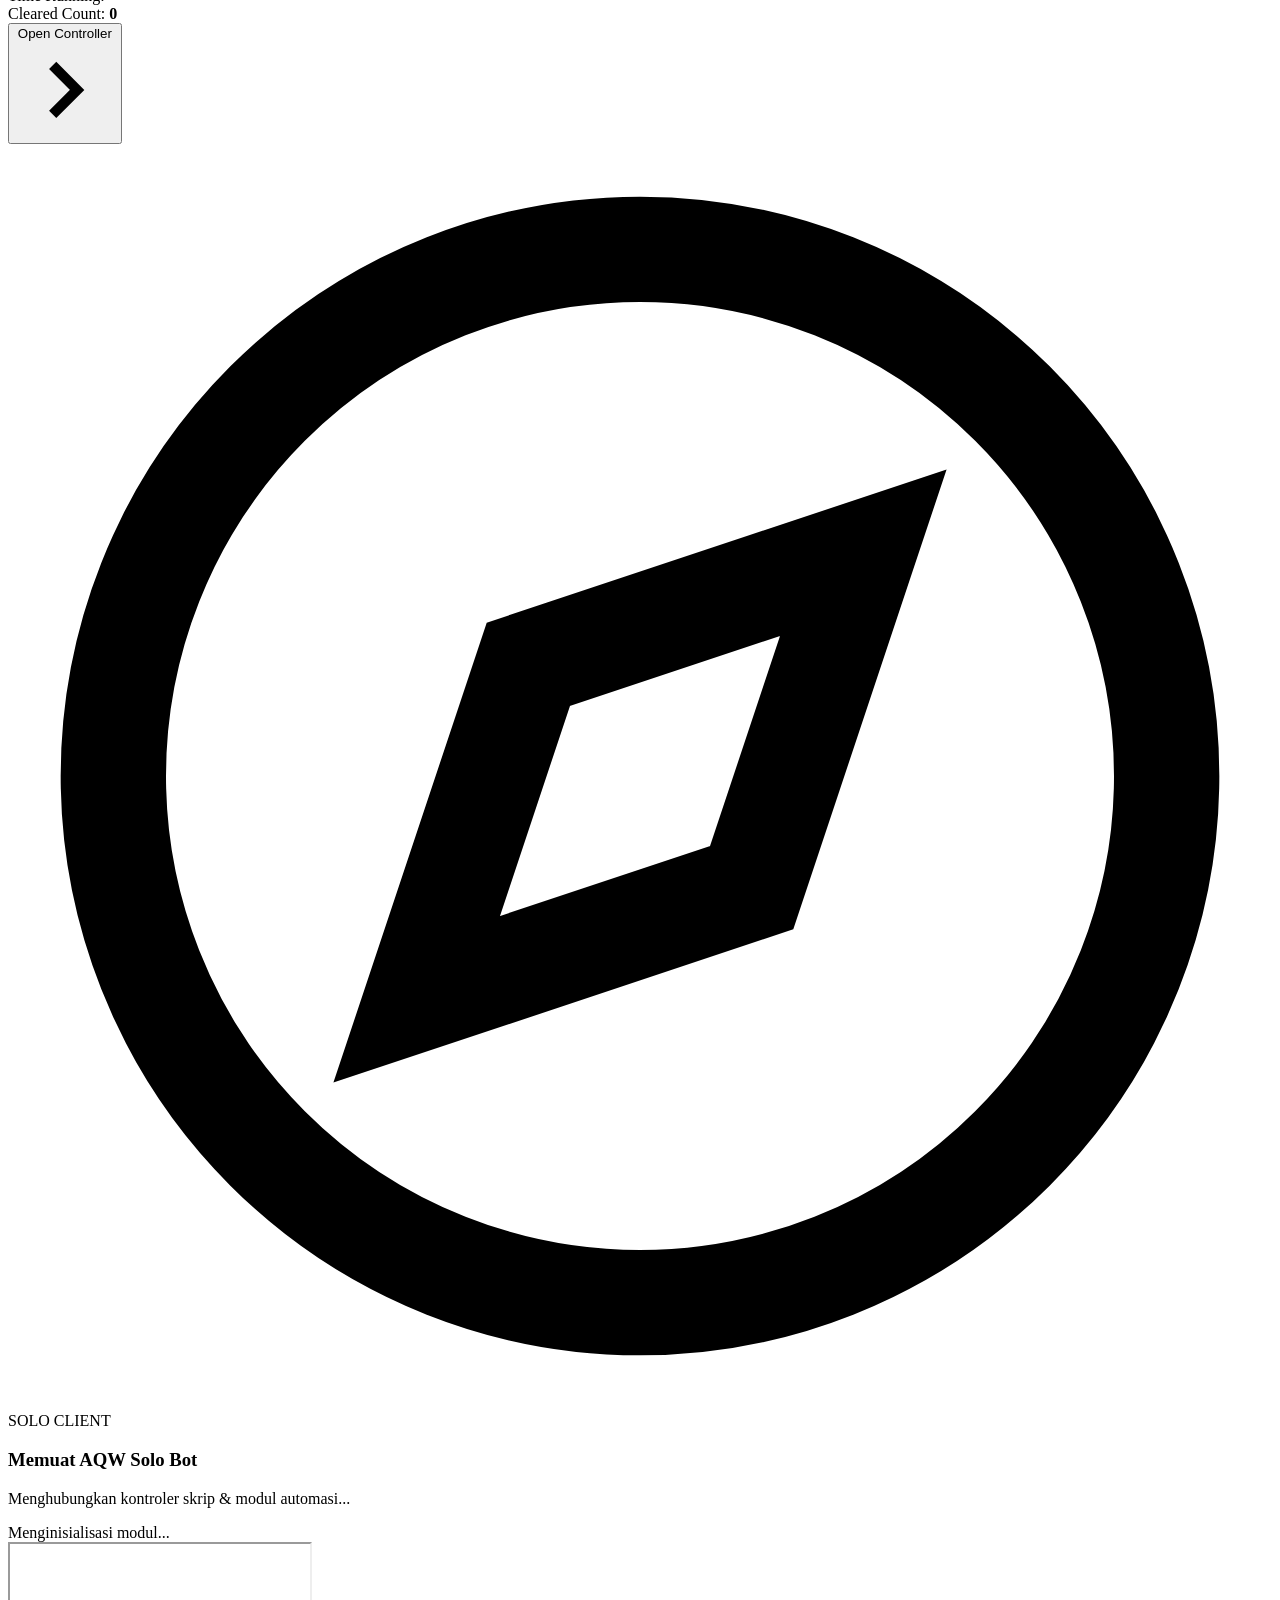
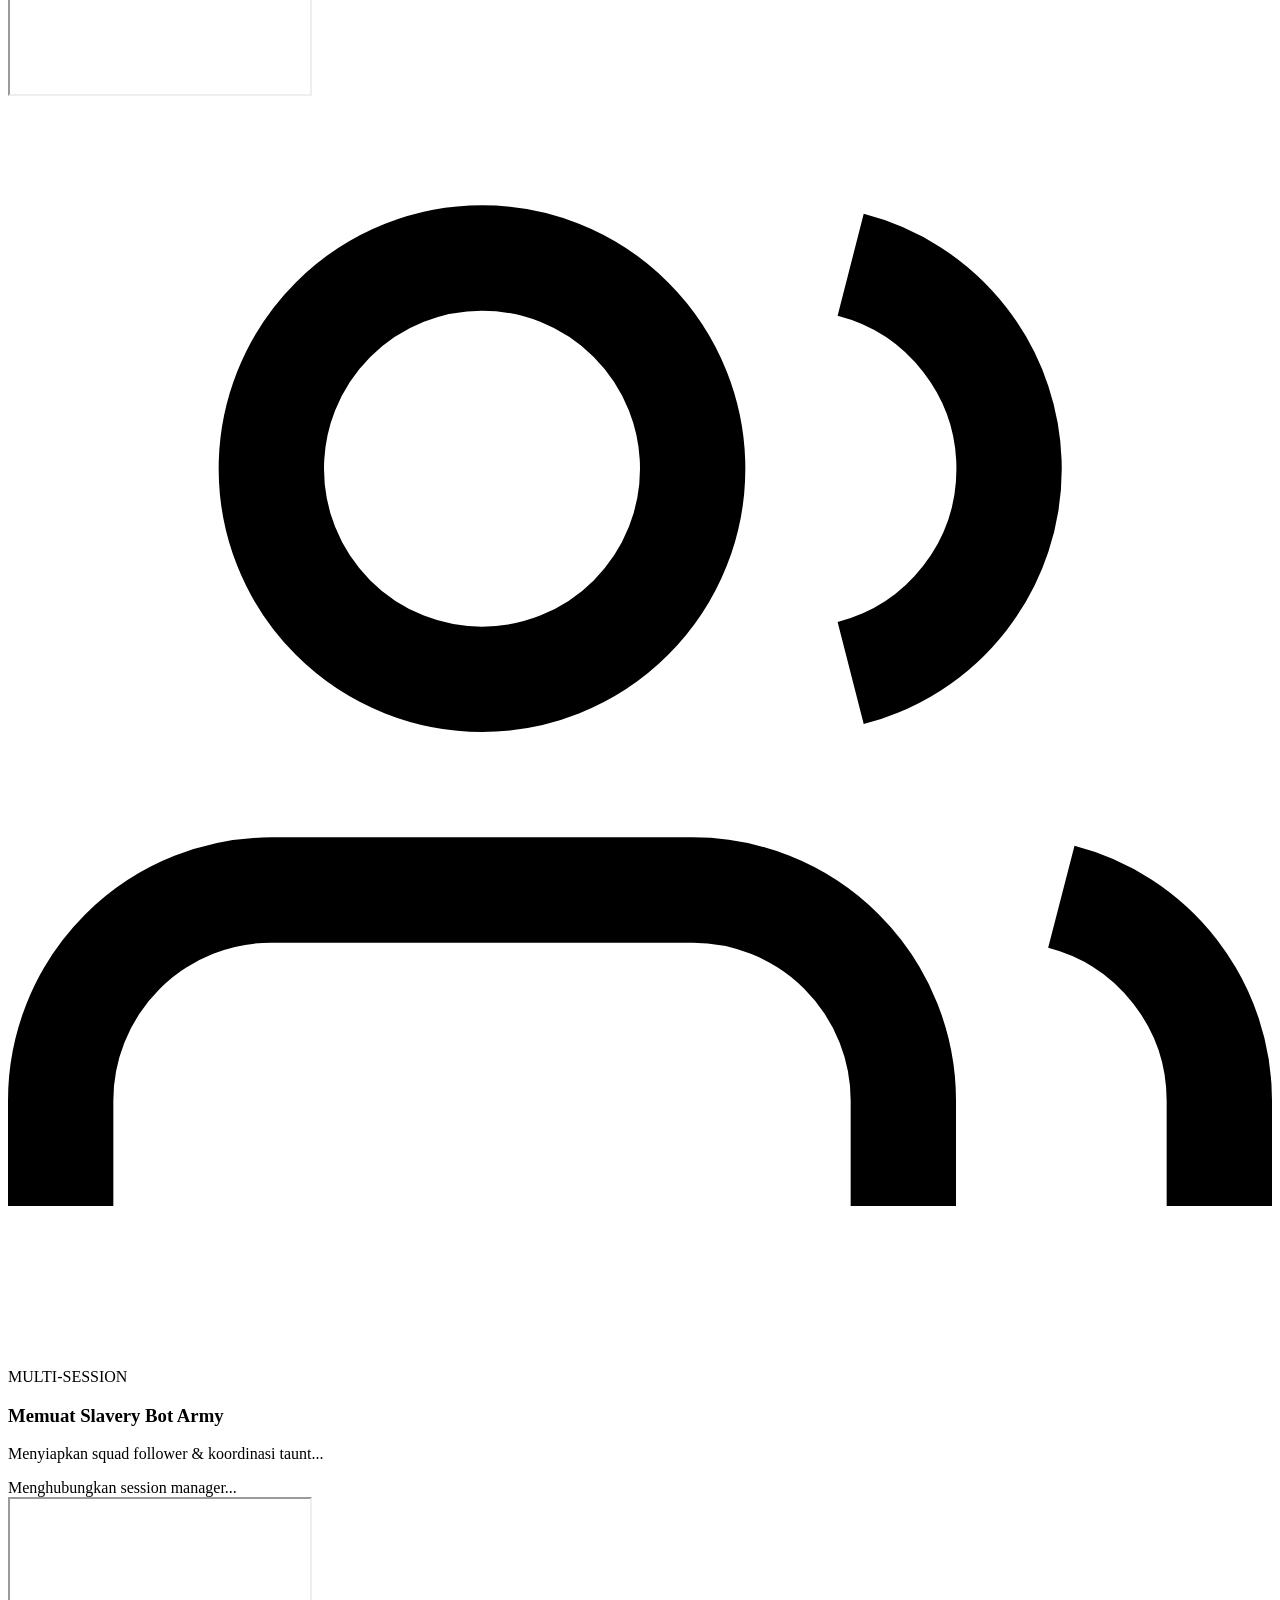
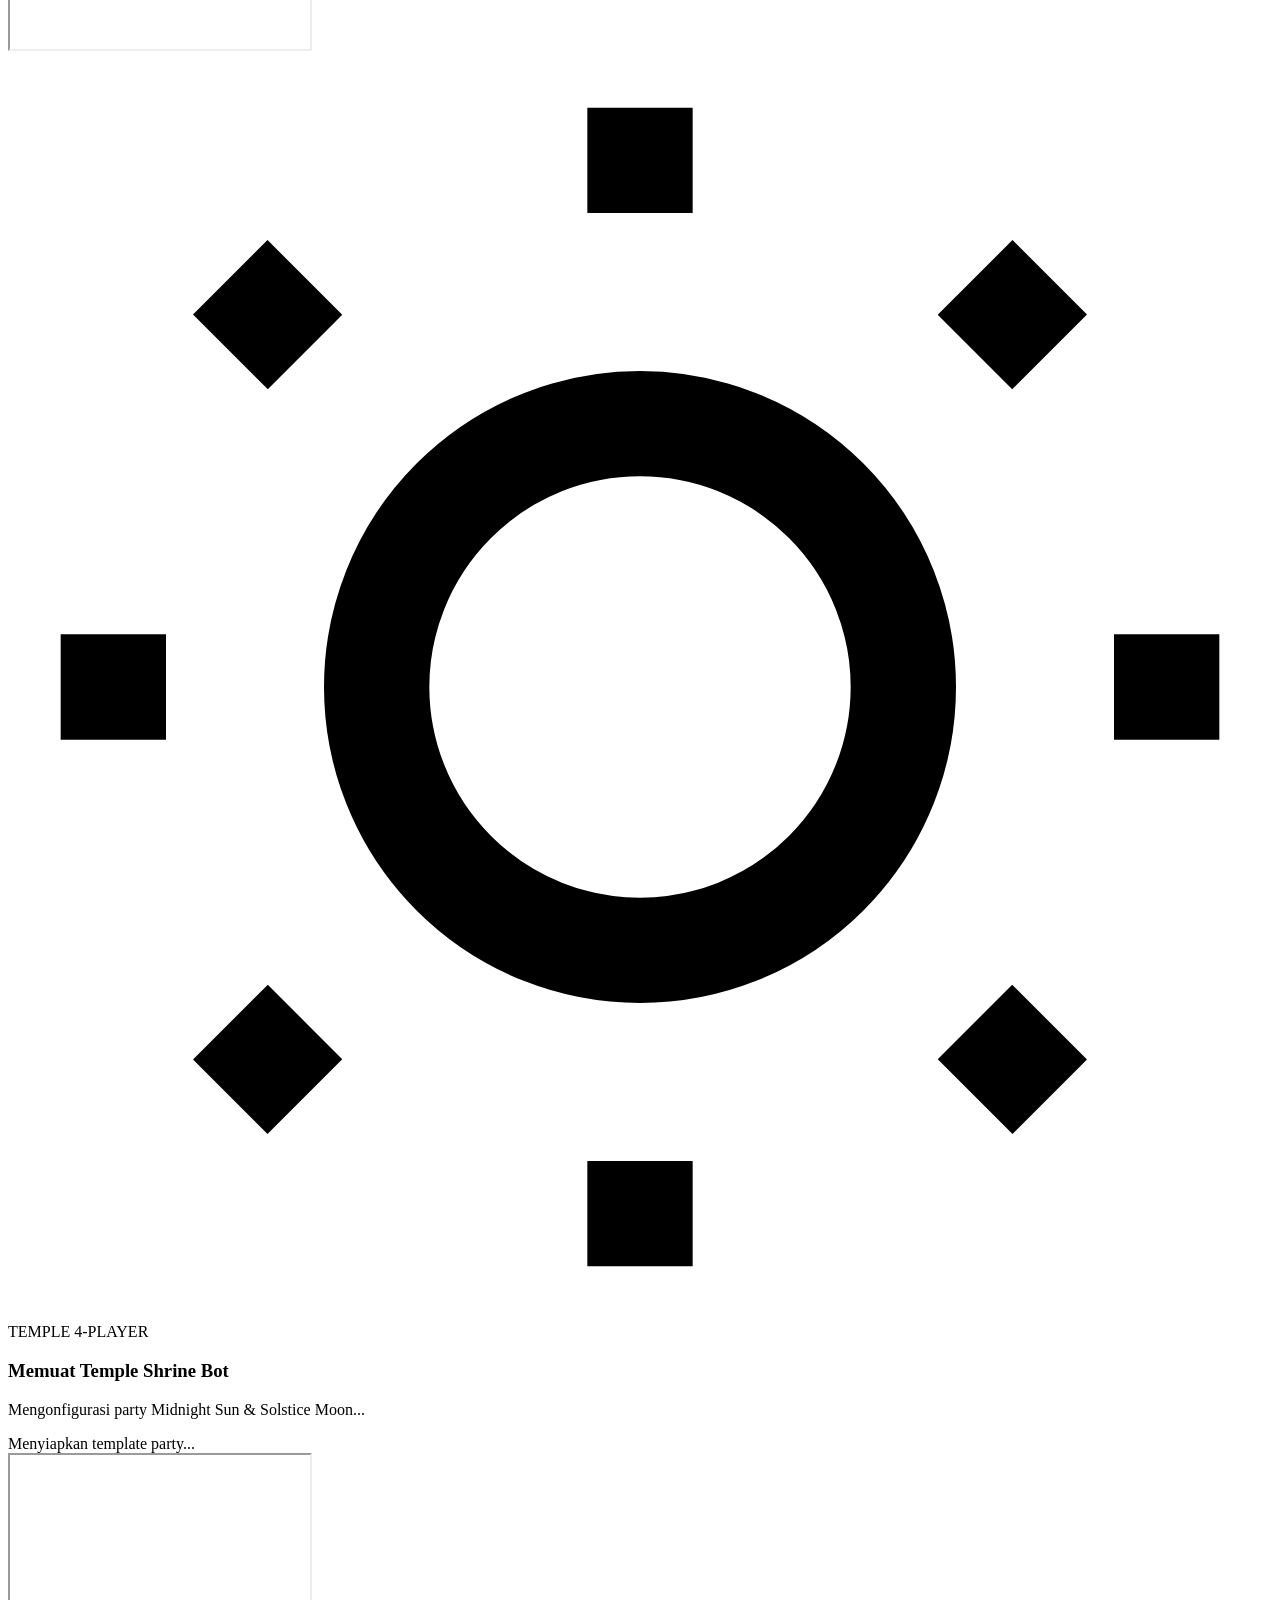
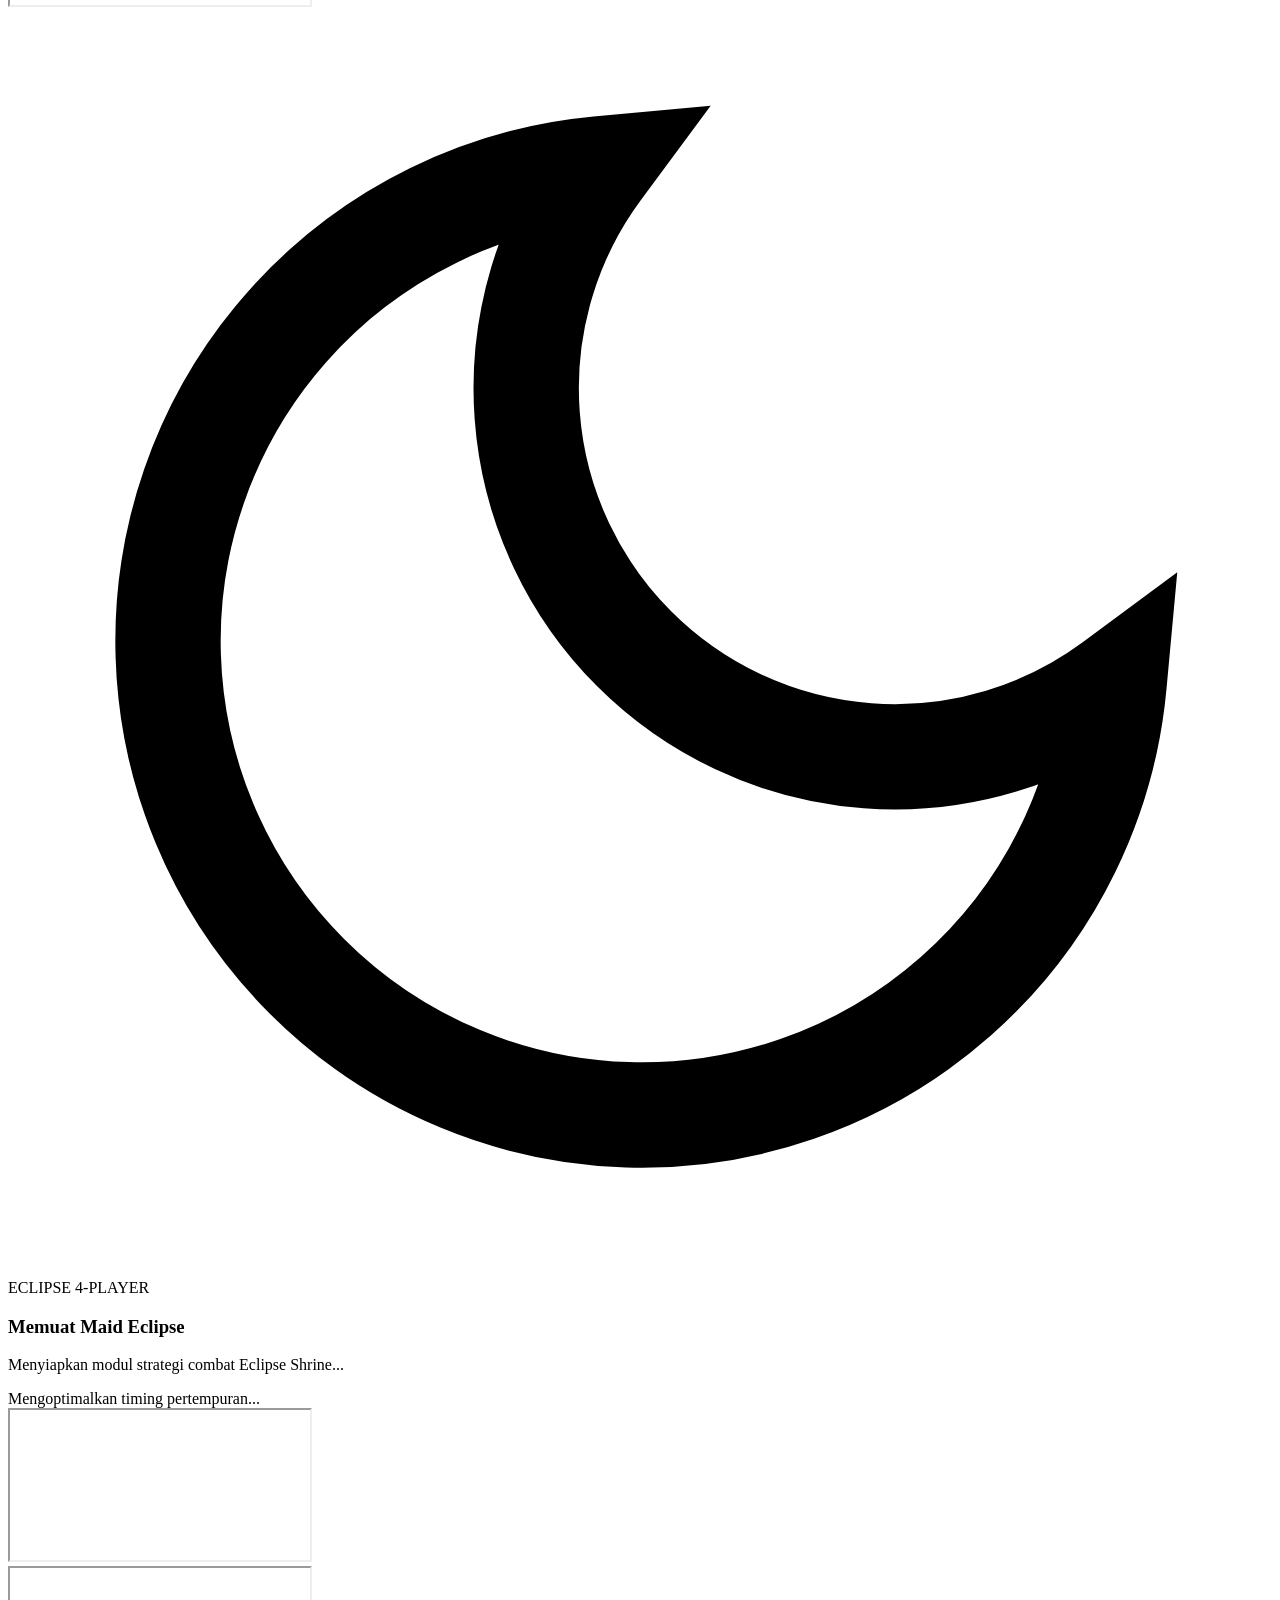
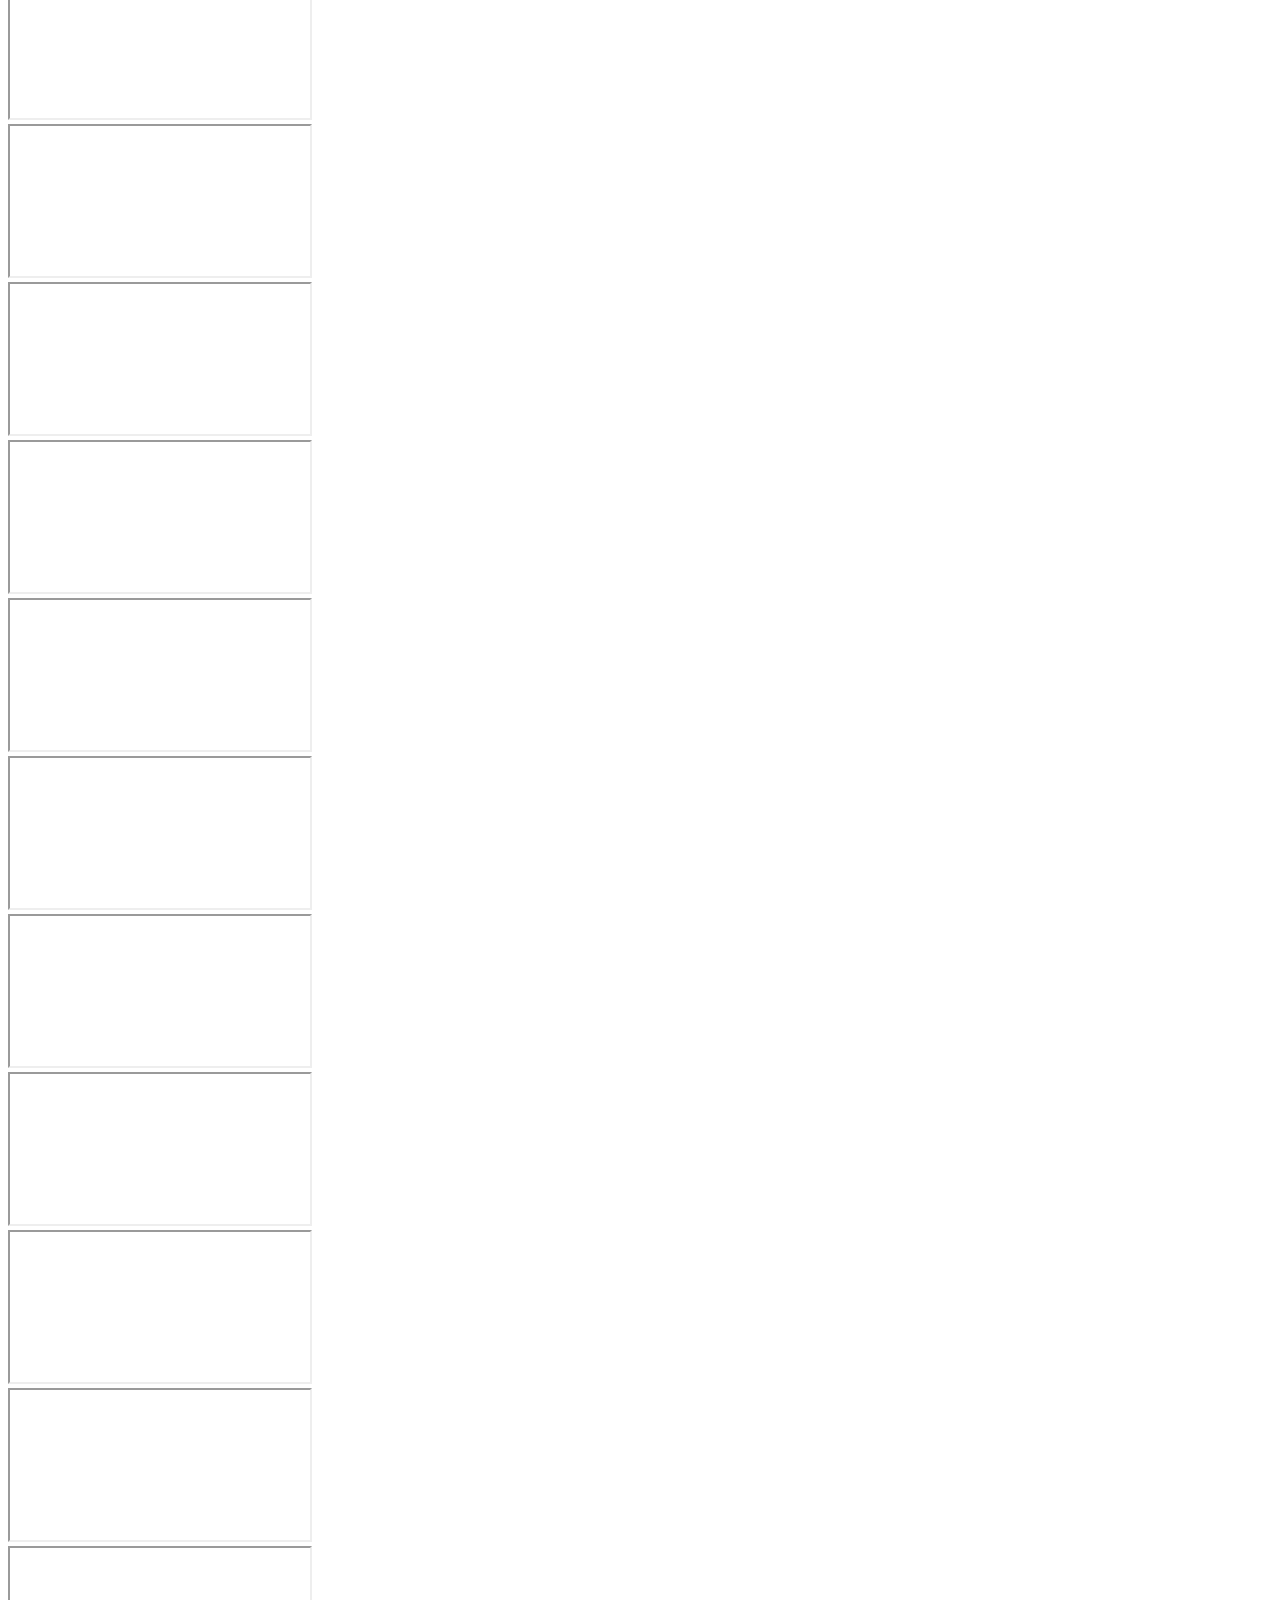
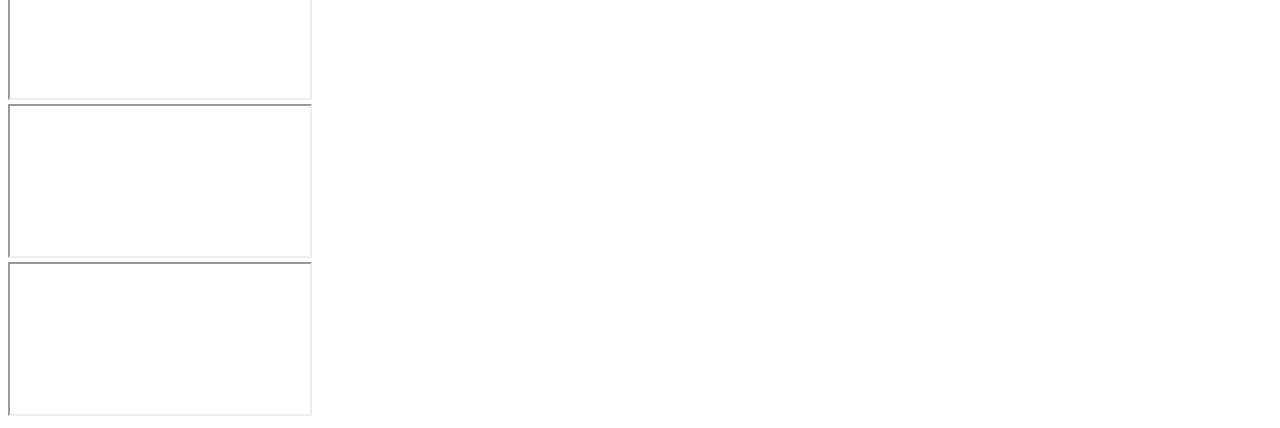
==== commit 85ebb3d0: "Port Ultra Gramiel: crystal balancing, packet-driven taunts, the Shaman column, and three nuke cycle" ====
--- a/app/web_dashboard/index.html
+++ b/app/web_dashboard/index.html
@@ -182,6 +182,13 @@
                     <span class="nav-text">V2 &middot; Ultra Dage</span>
                     <span class="nav-dot" id="nav-dot-ultra_v2_dage"></span>
                 </button>
+                <button class="nav-item" data-tab="ultra_v2_gramiel">
+                    <svg class="nav-icon" viewBox="0 0 24 24" fill="none" stroke="currentColor" stroke-width="2" stroke-linecap="round" stroke-linejoin="round">
+                        <path d="M12 2l3 6 6 3-6 3-3 8-3-8-6-3 6-3z"></path>
+                    </svg>
+                    <span class="nav-text">V2 &middot; Ultra Gramiel</span>
+                    <span class="nav-dot" id="nav-dot-ultra_v2_gramiel"></span>
+                </button>
 
             </nav>
 
@@ -619,6 +626,9 @@
                 <div class="tab-pane pane-feature" id="pane-ultra_v2_dage">
                     <iframe src="about:blank" id="iframe-ultra_v2_dage" class="bot-iframe"></iframe>
                 </div>
+                <div class="tab-pane pane-feature" id="pane-ultra_v2_gramiel">
+                    <iframe src="about:blank" id="iframe-ultra_v2_gramiel" class="bot-iframe"></iframe>
+                </div>
 
             </div>
         </main>
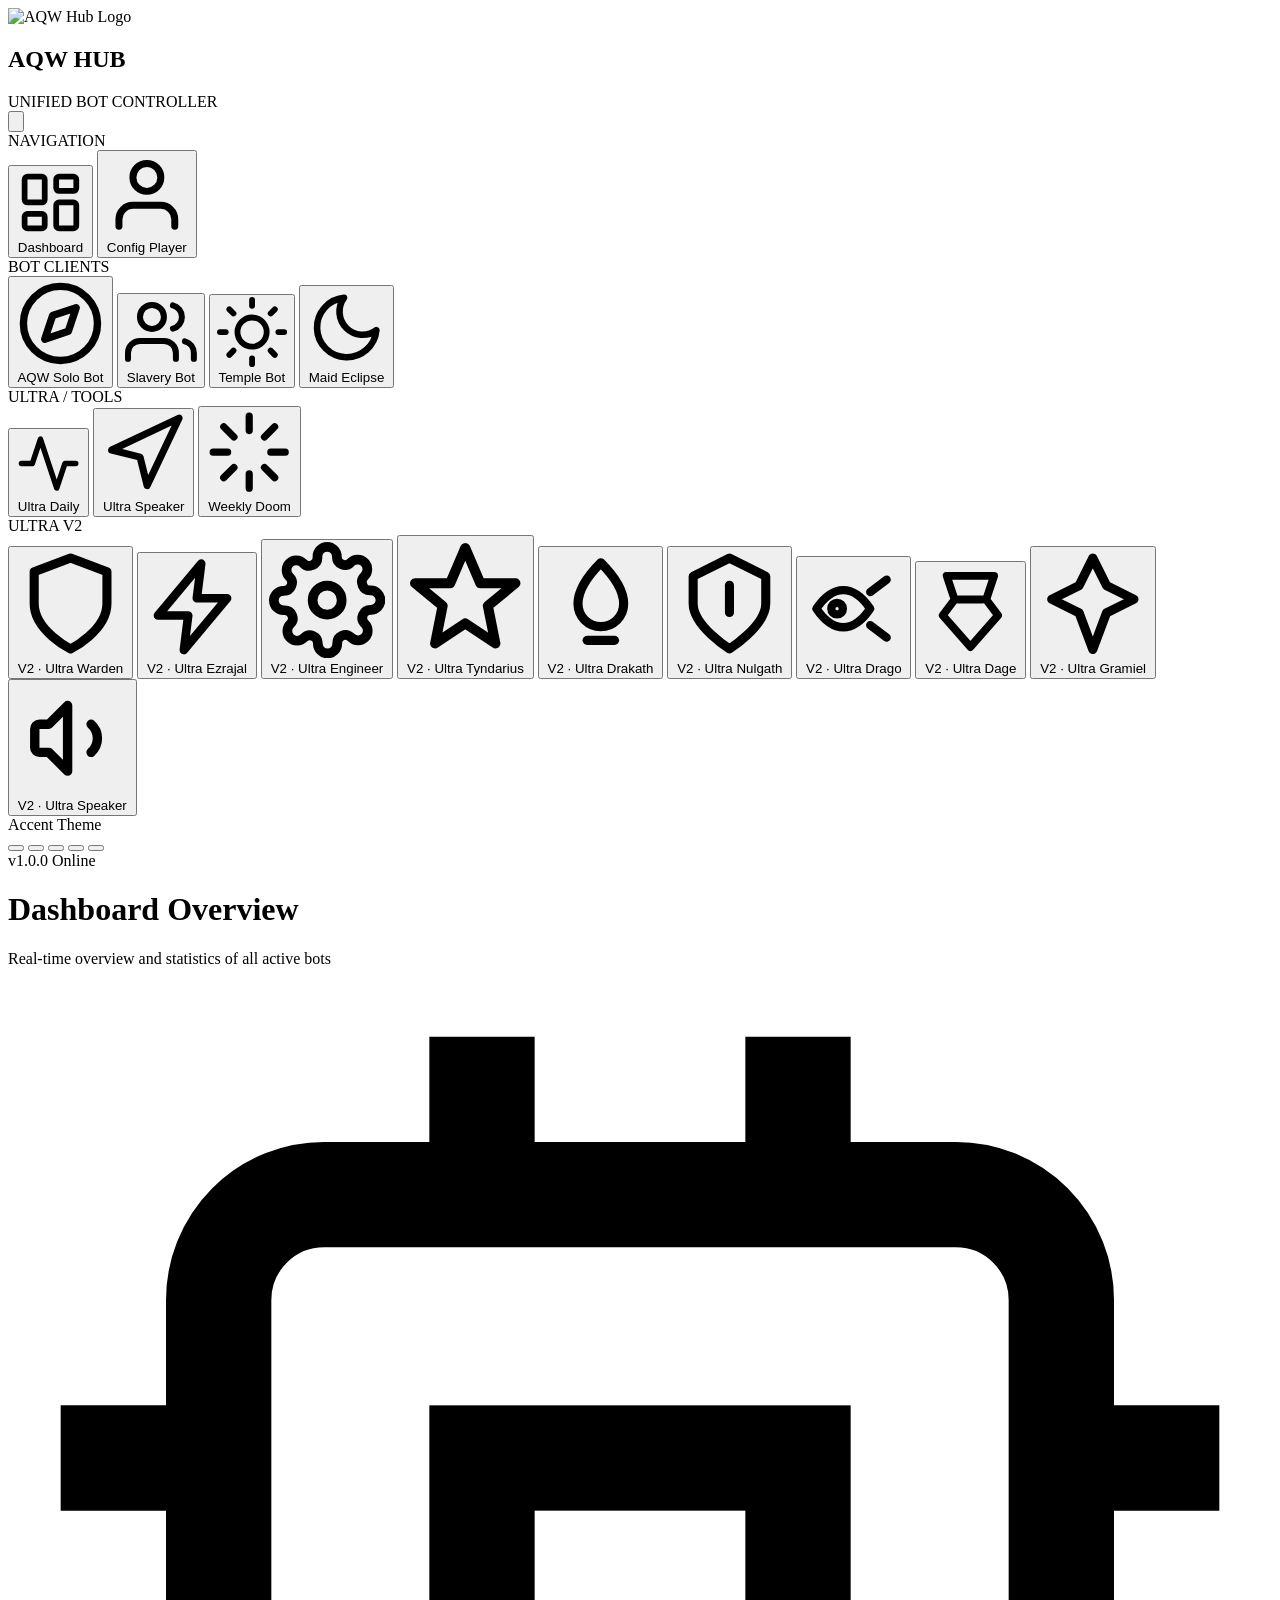
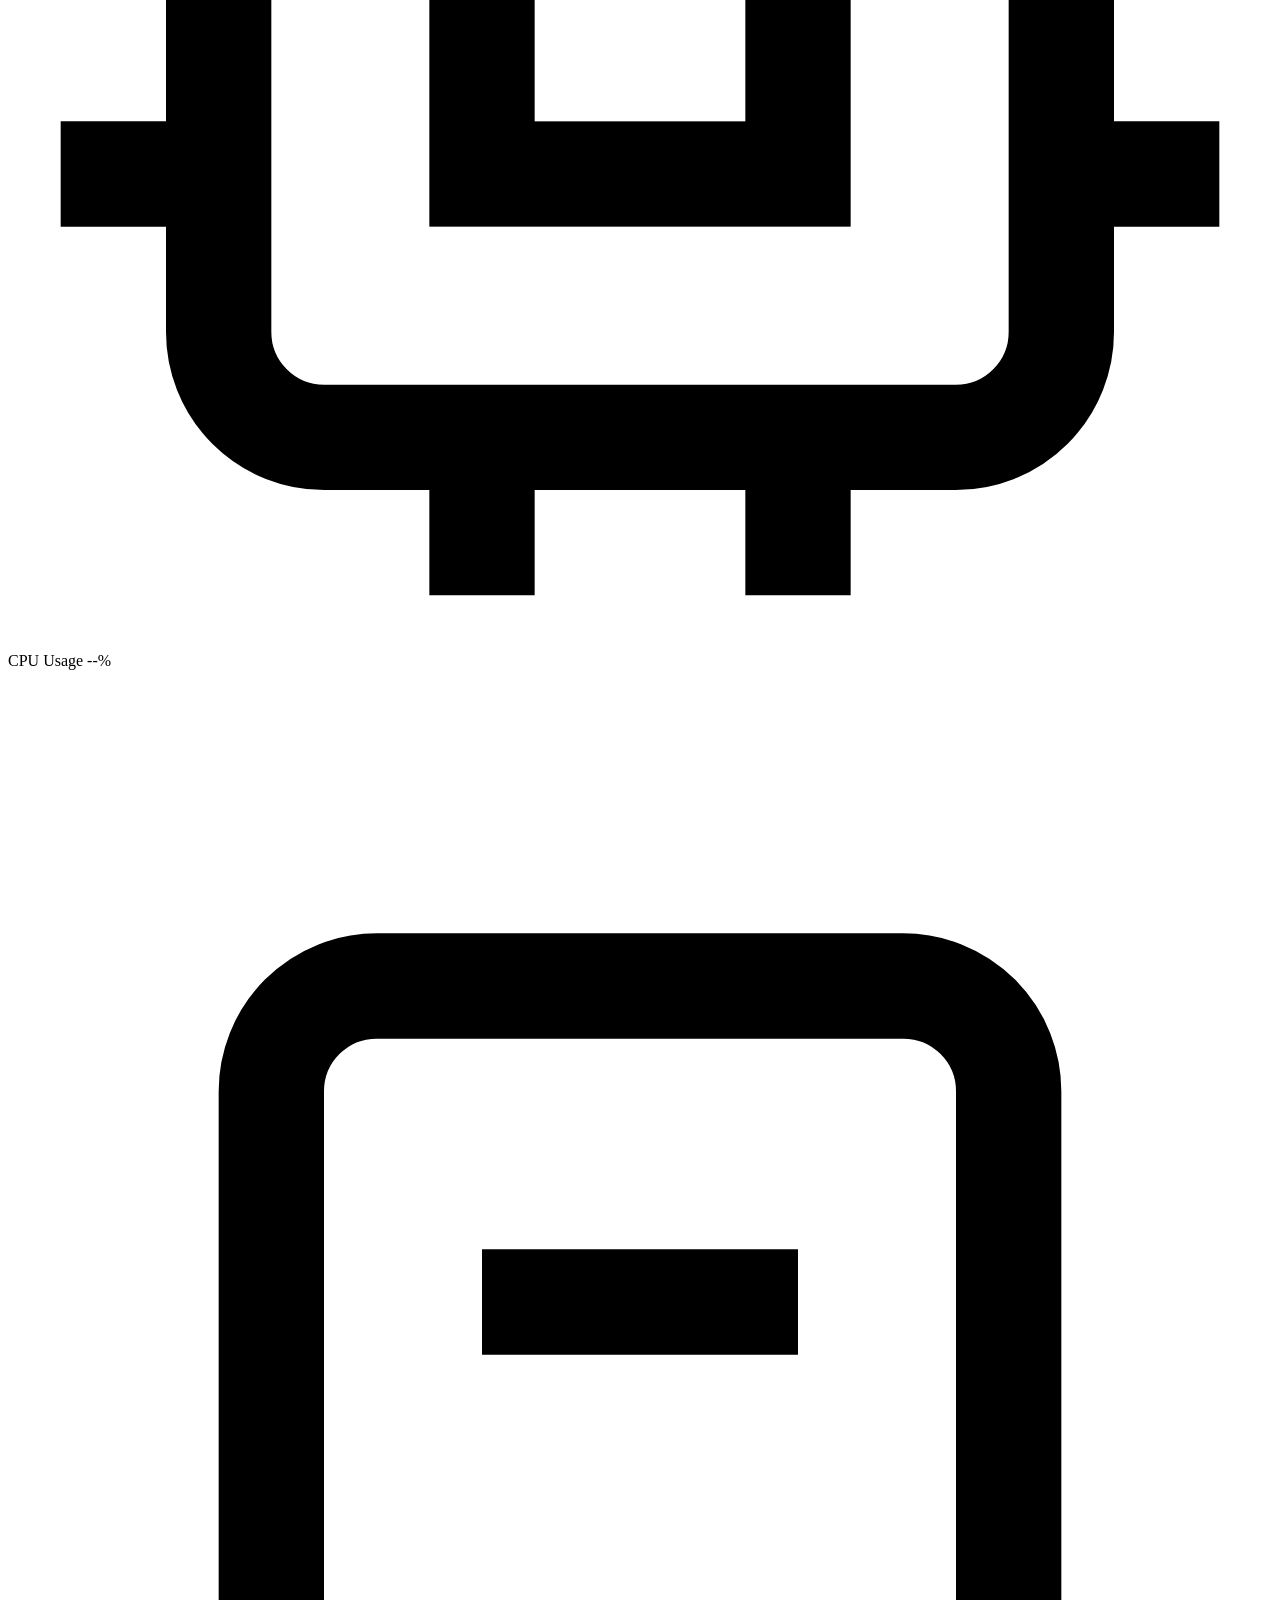
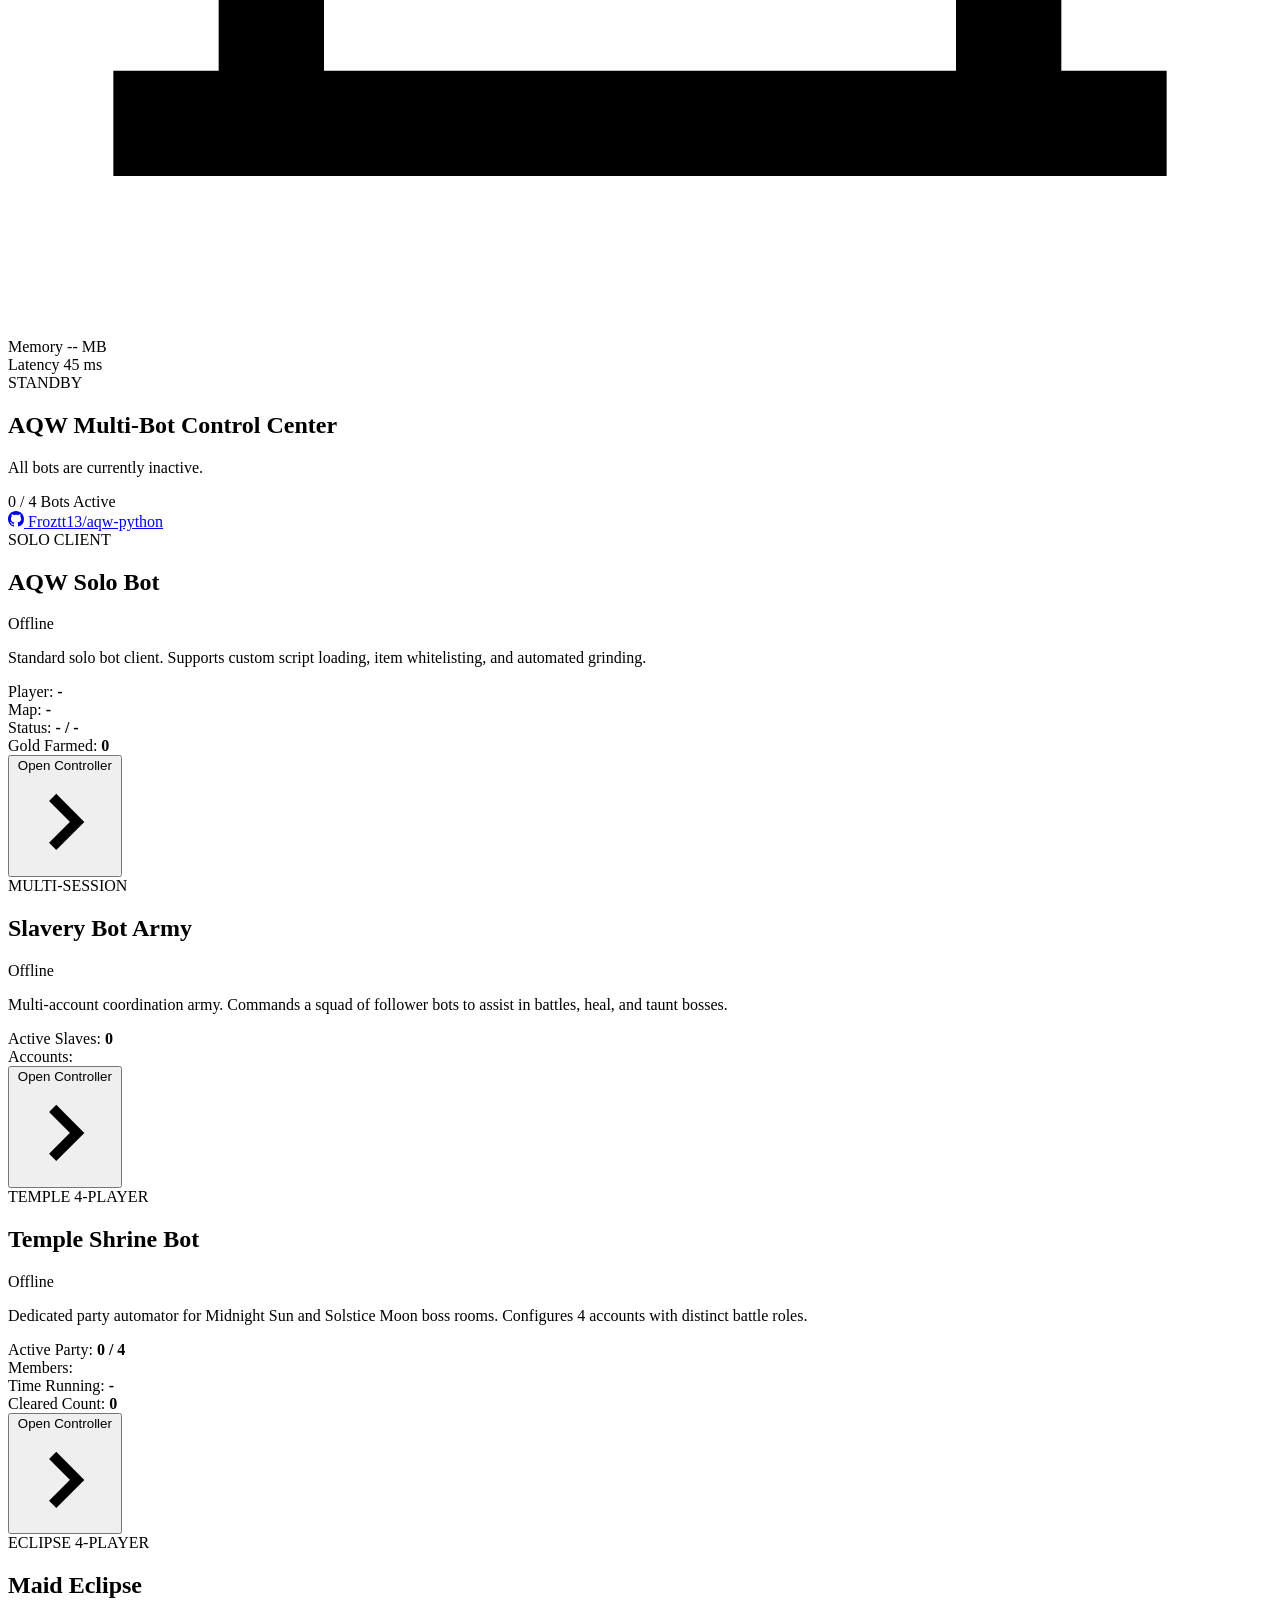
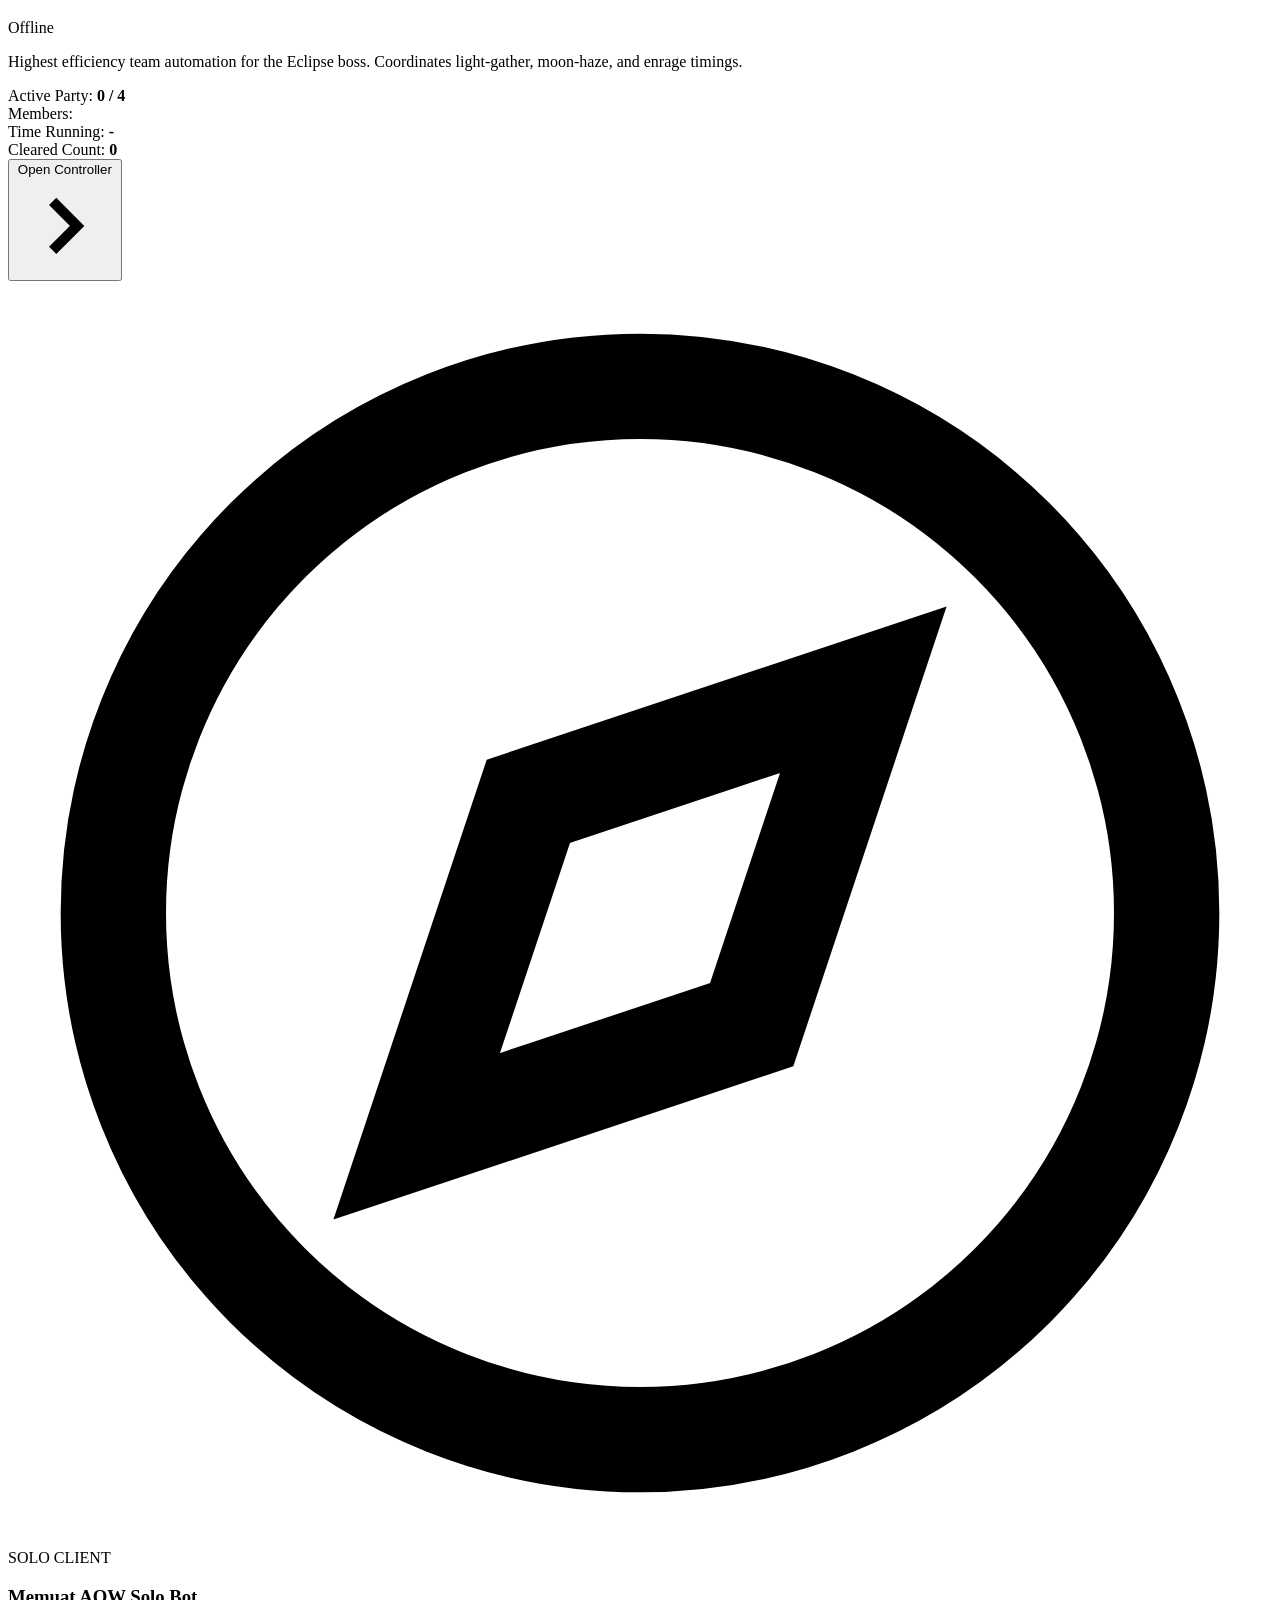
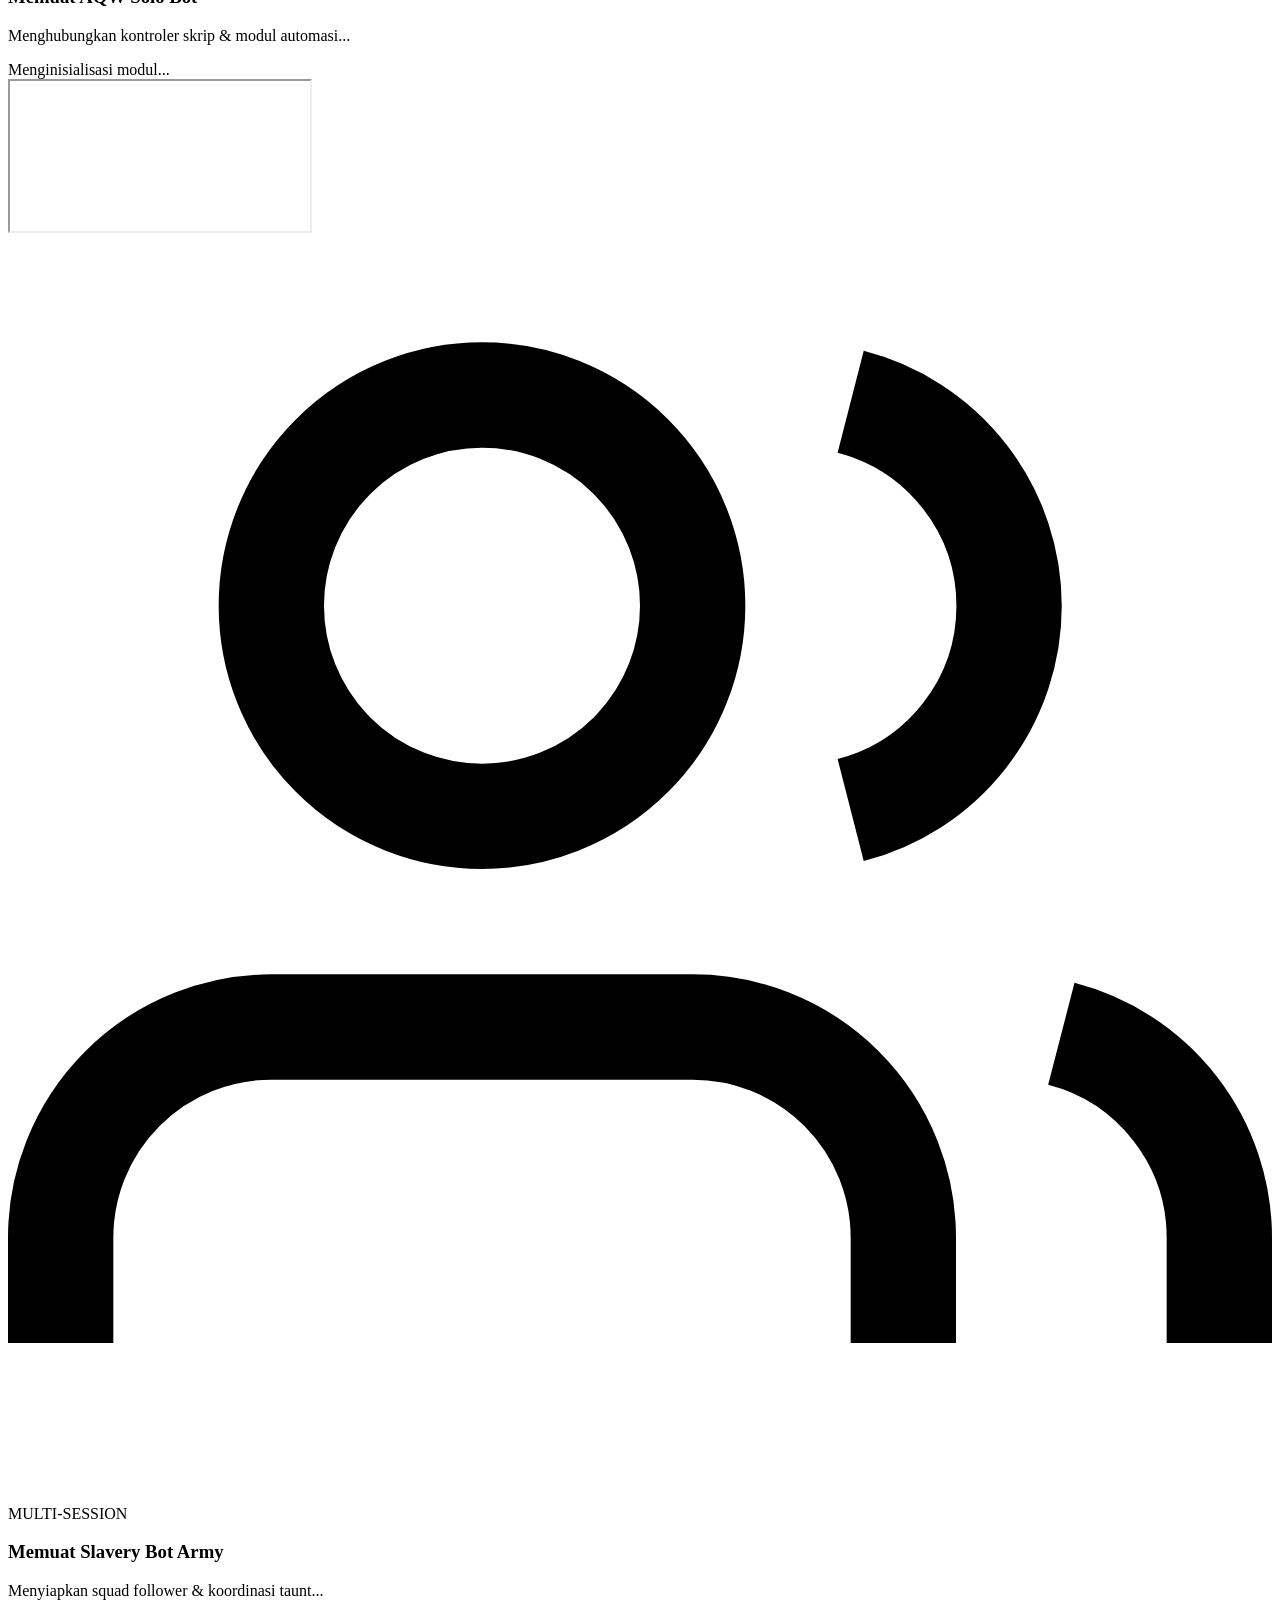
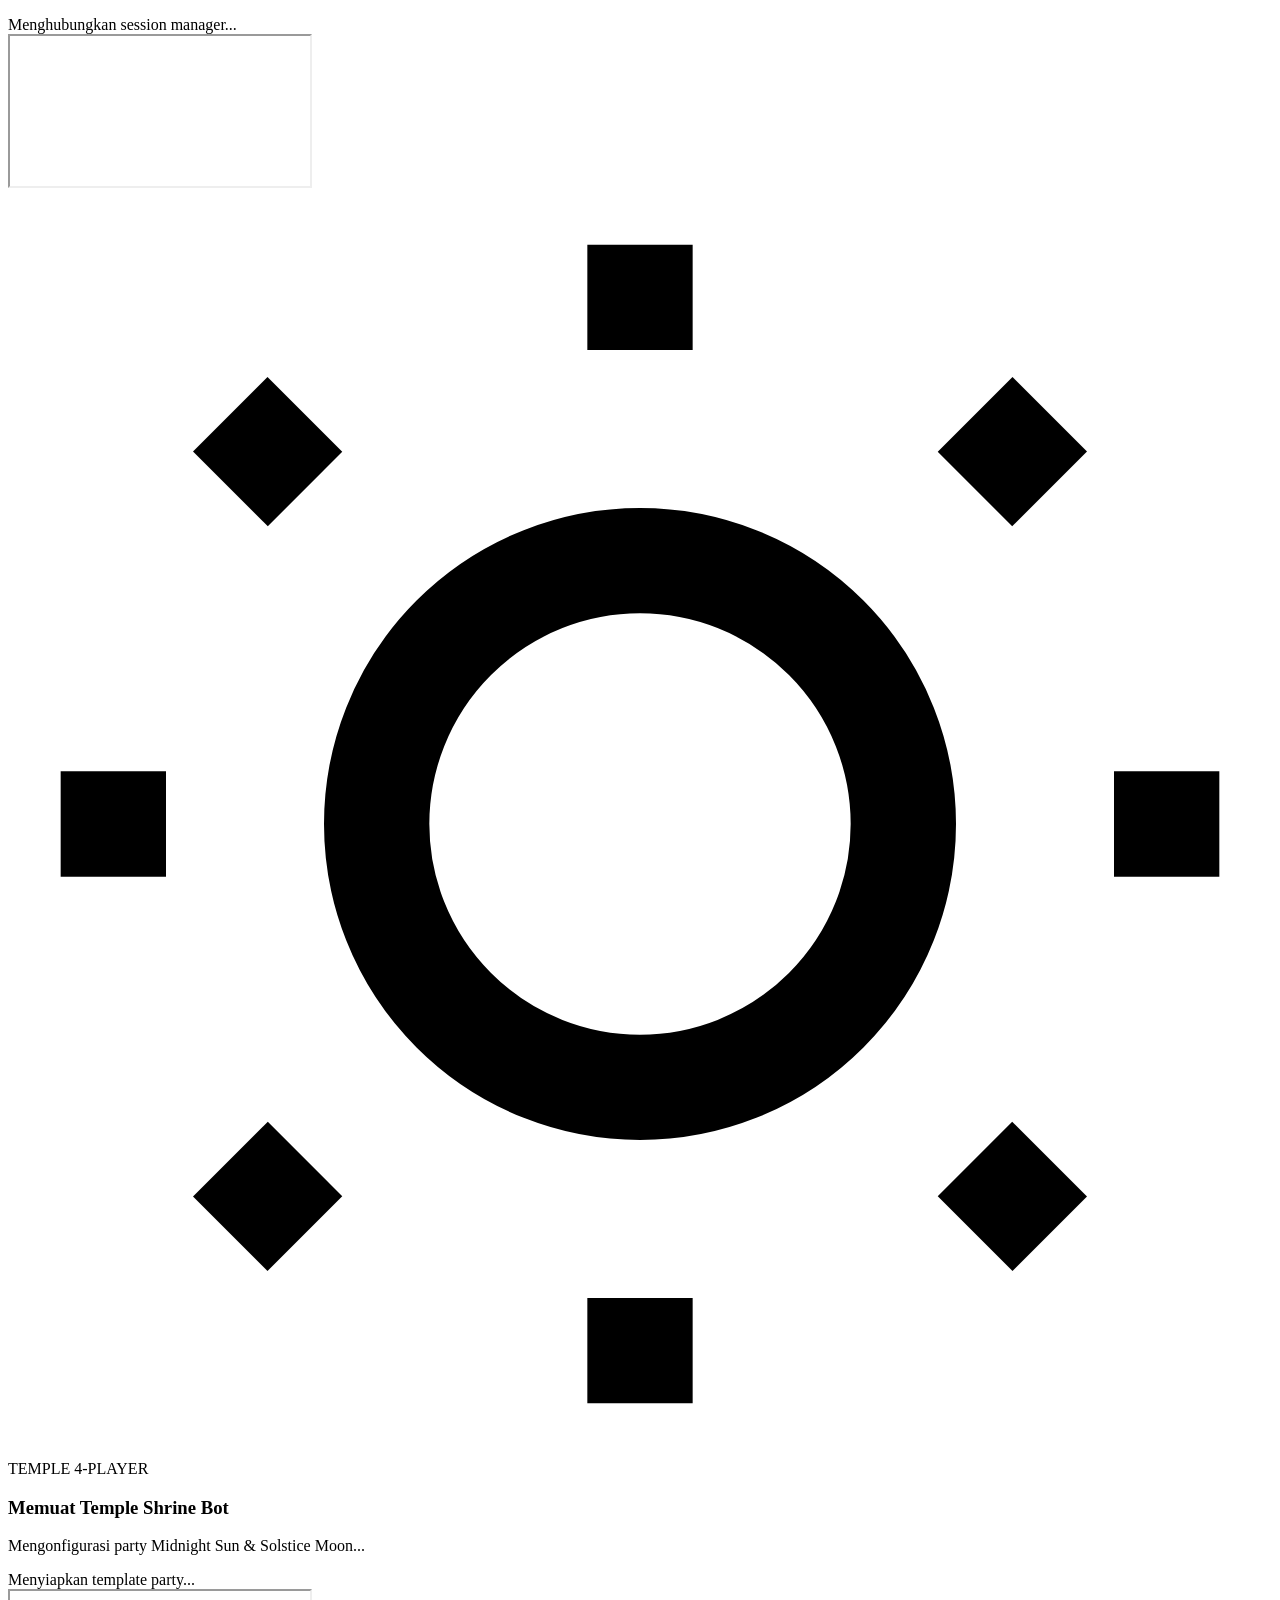
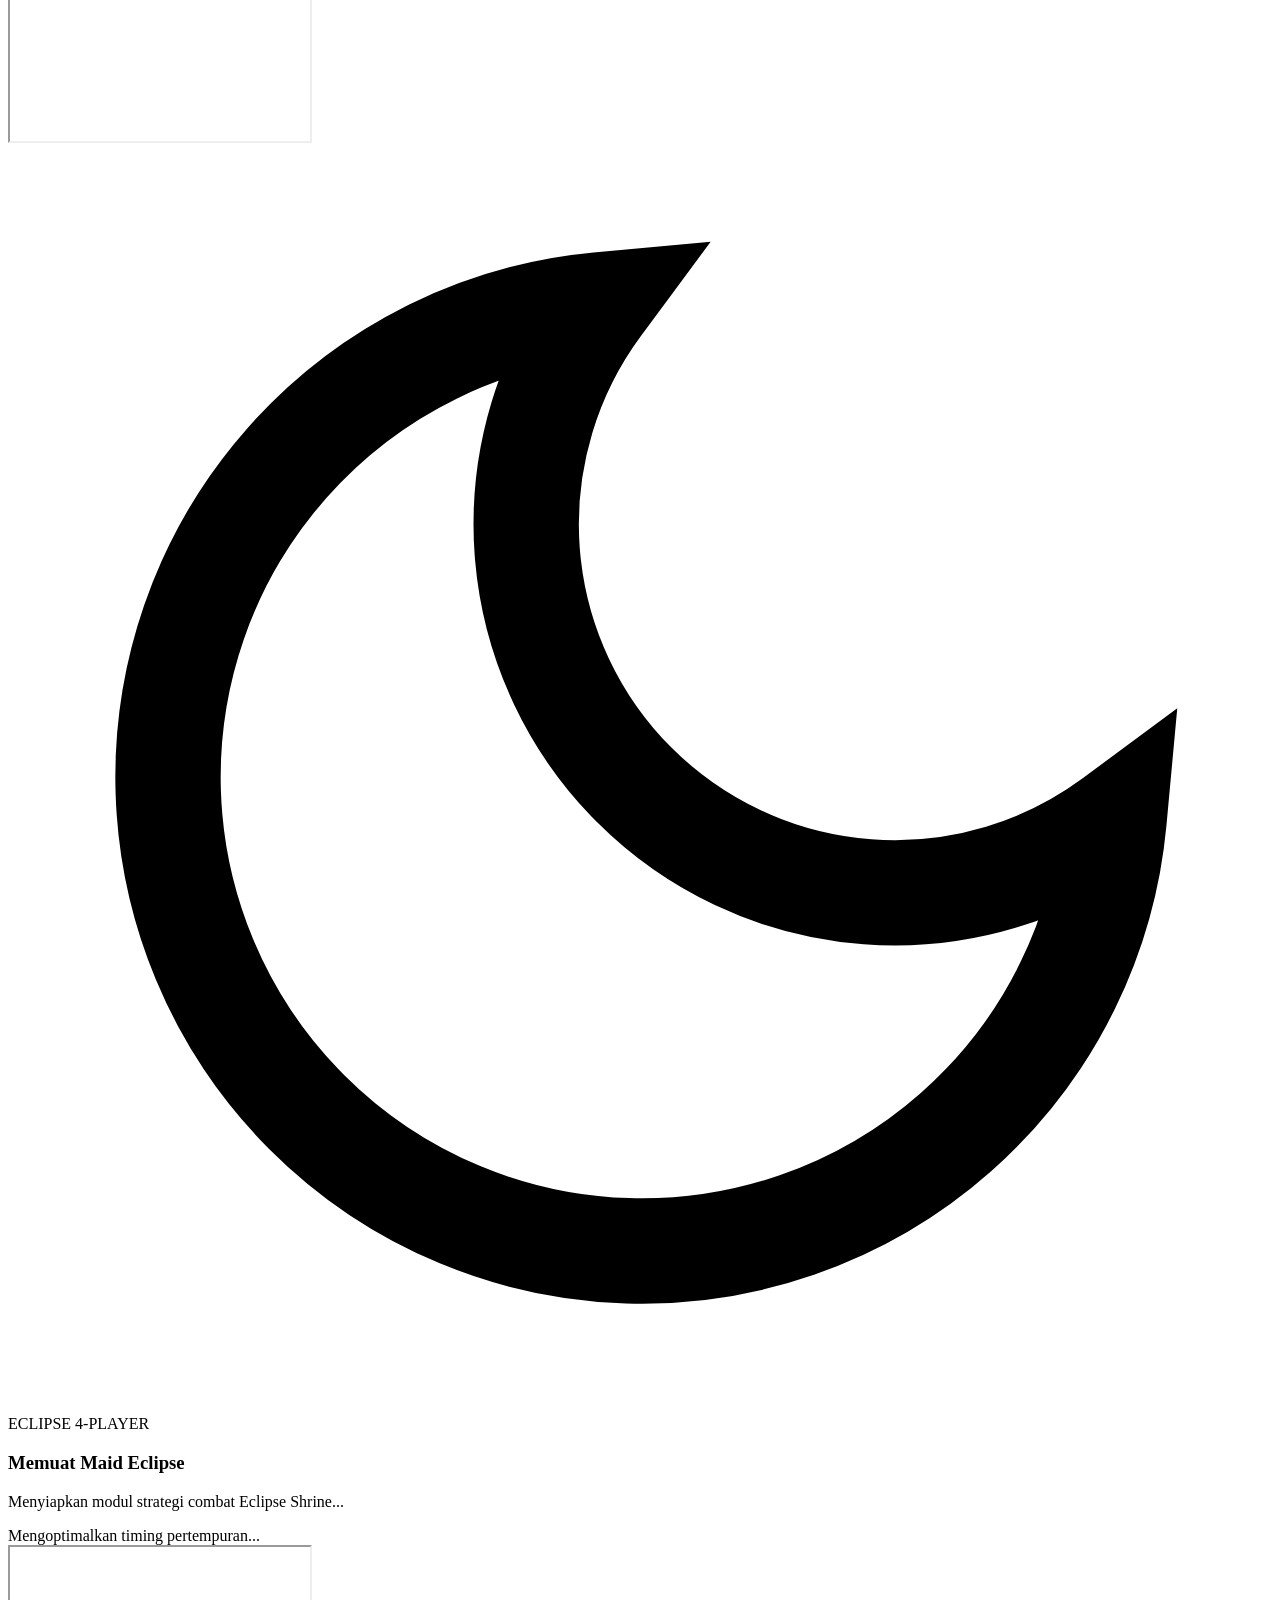
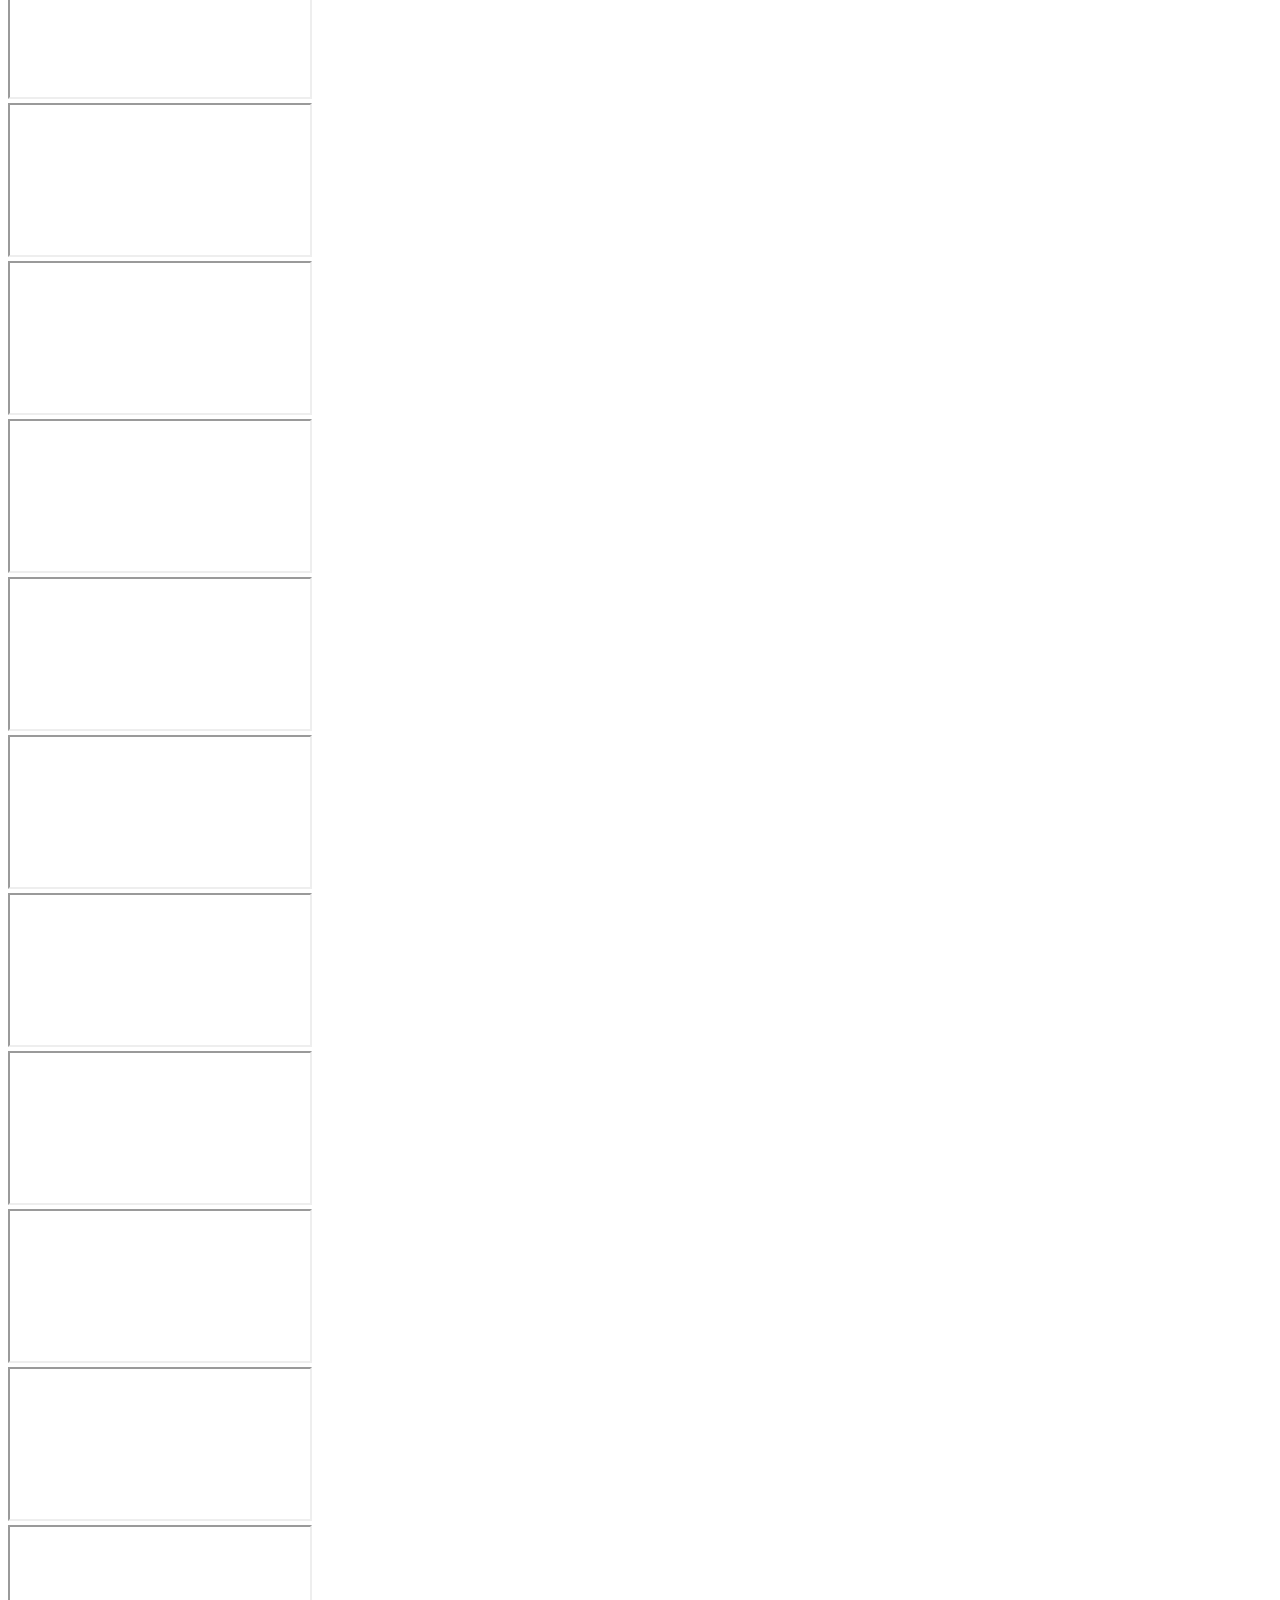
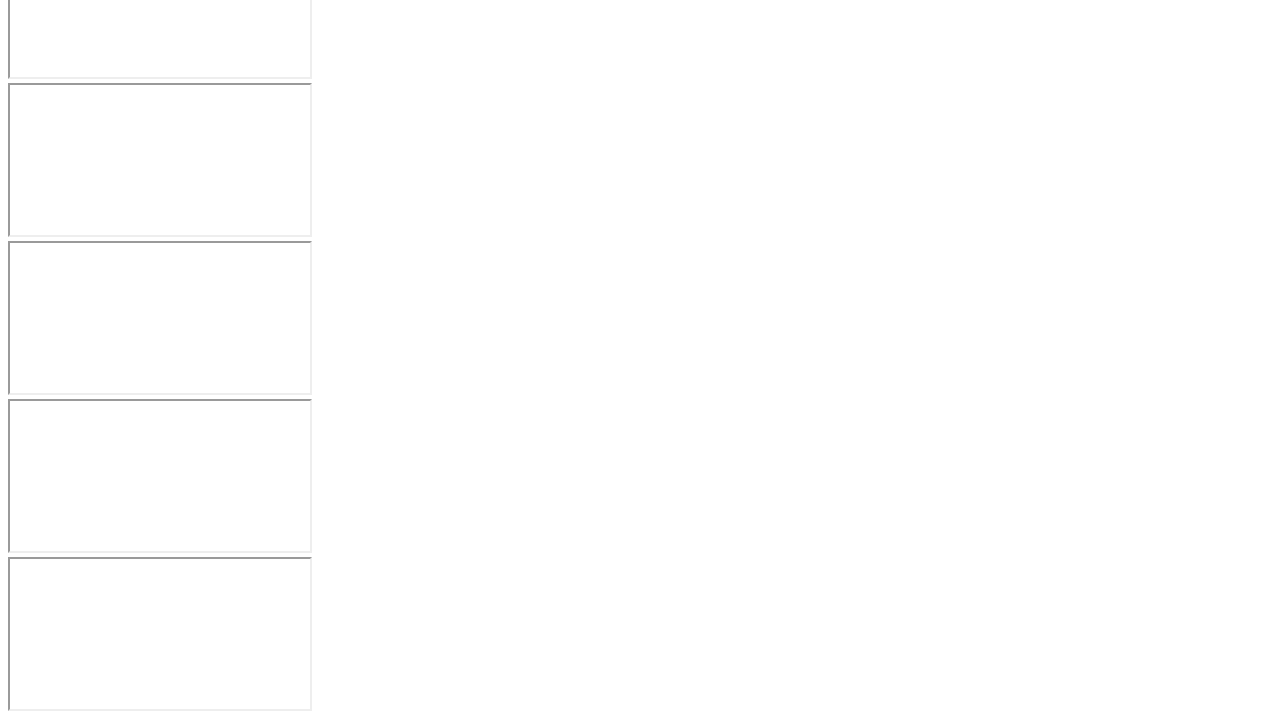
==== commit a7625006: "Port Ultra Speaker and make scroll buying wait for the purchase like CoreBots" ====
--- a/app/web_dashboard/index.html
+++ b/app/web_dashboard/index.html
@@ -189,6 +189,14 @@
                     <span class="nav-text">V2 &middot; Ultra Gramiel</span>
                     <span class="nav-dot" id="nav-dot-ultra_v2_gramiel"></span>
                 </button>
+                <button class="nav-item" data-tab="ultra_v2_speaker">
+                    <svg class="nav-icon" viewBox="0 0 24 24" fill="none" stroke="currentColor" stroke-width="2" stroke-linecap="round" stroke-linejoin="round">
+                        <path d="M4 10v4a1 1 0 0 0 1 1h2l4 4V5L7 9H5a1 1 0 0 0-1 1z"></path>
+                        <path d="M16 9a4 4 0 0 1 0 6"></path>
+                    </svg>
+                    <span class="nav-text">V2 &middot; Ultra Speaker</span>
+                    <span class="nav-dot" id="nav-dot-ultra_v2_speaker"></span>
+                </button>
 
             </nav>
 
@@ -629,6 +637,9 @@
                 <div class="tab-pane pane-feature" id="pane-ultra_v2_gramiel">
                     <iframe src="about:blank" id="iframe-ultra_v2_gramiel" class="bot-iframe"></iframe>
                 </div>
+                <div class="tab-pane pane-feature" id="pane-ultra_v2_speaker">
+                    <iframe src="about:blank" id="iframe-ultra_v2_speaker" class="bot-iframe"></iframe>
+                </div>
 
             </div>
         </main>
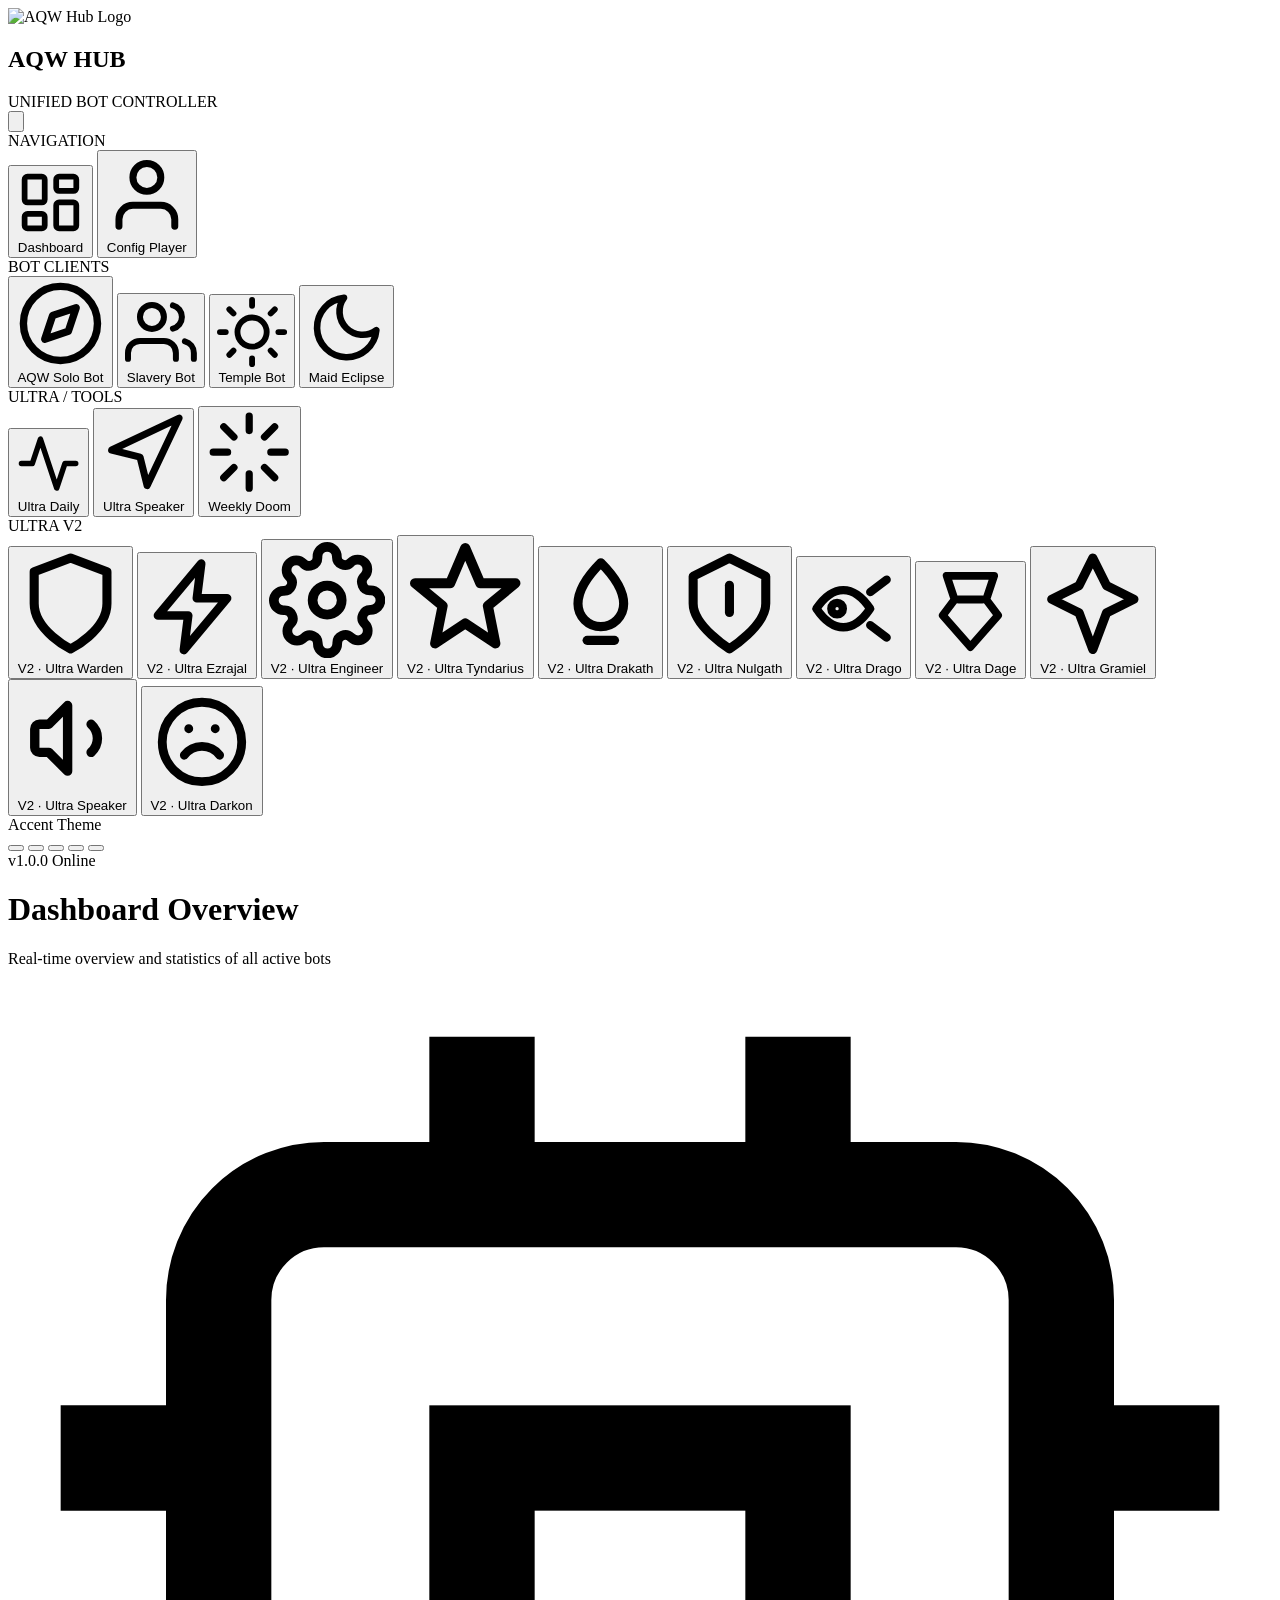
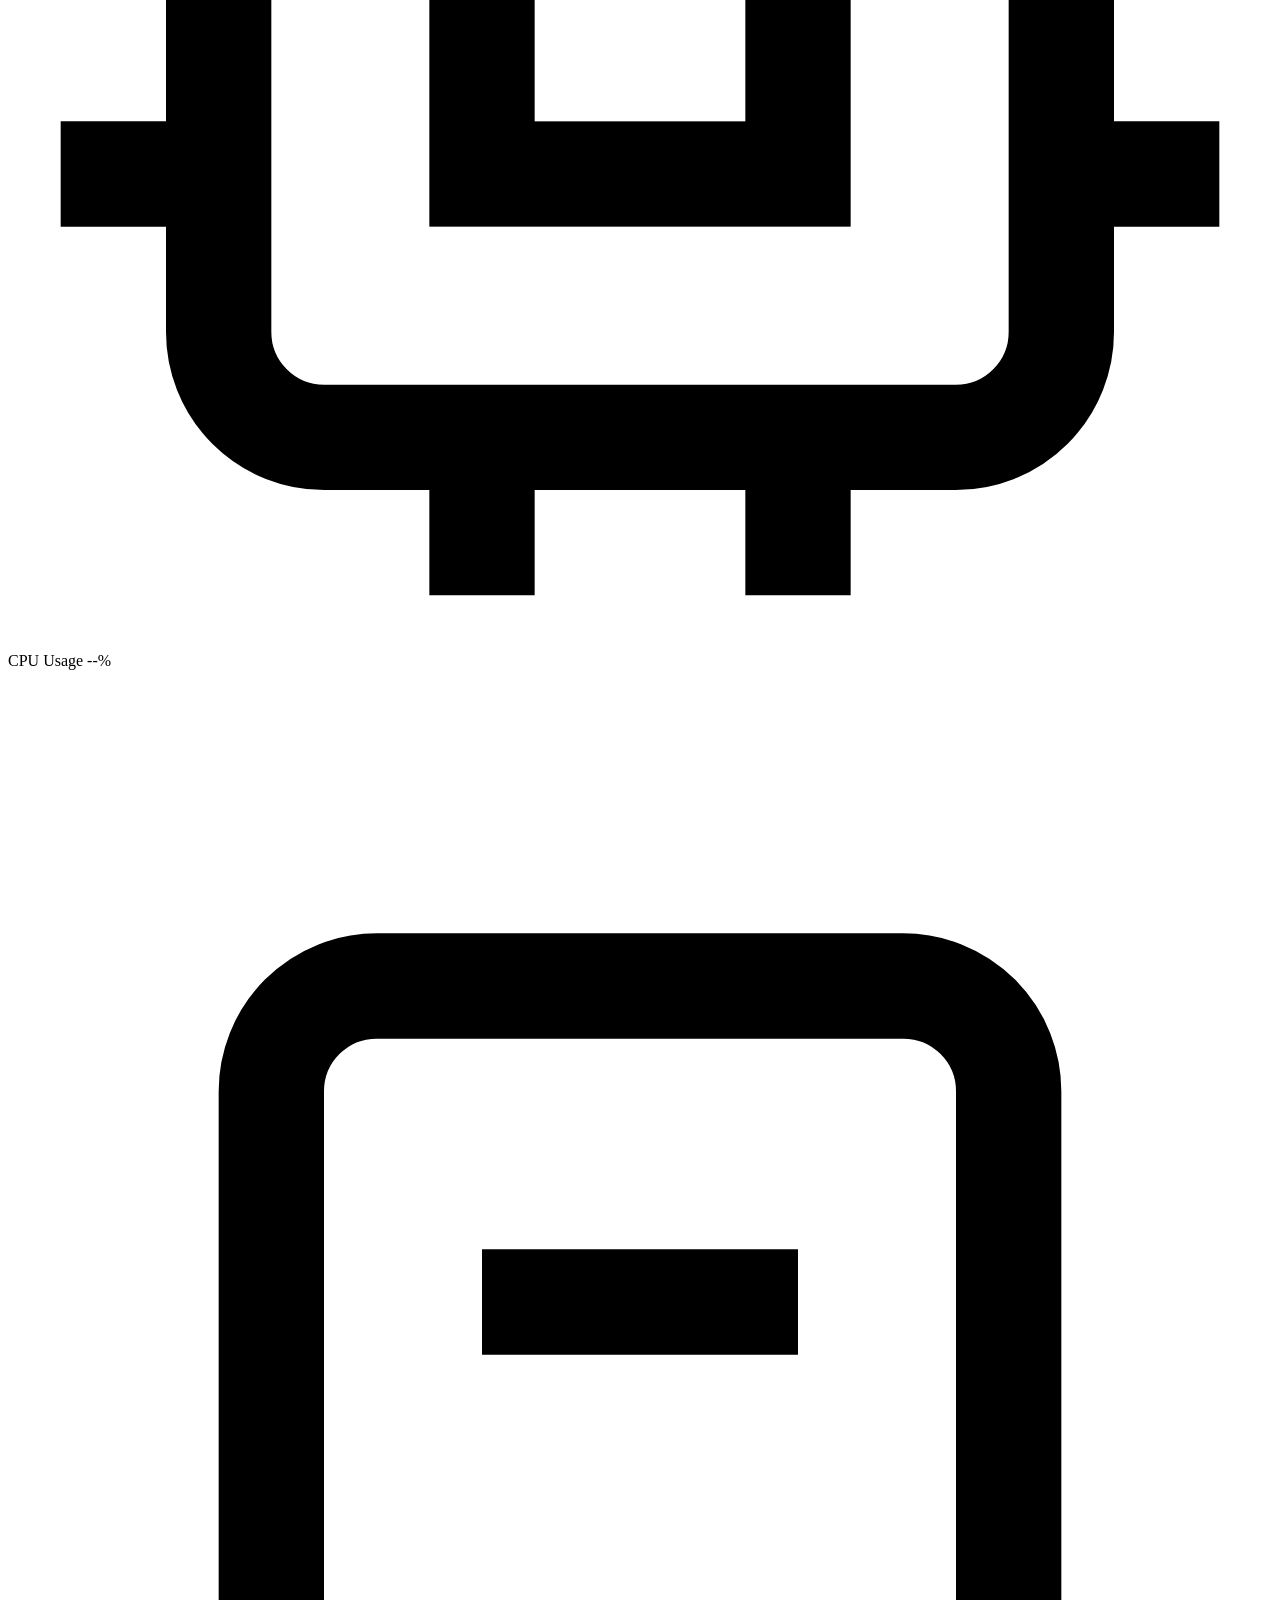
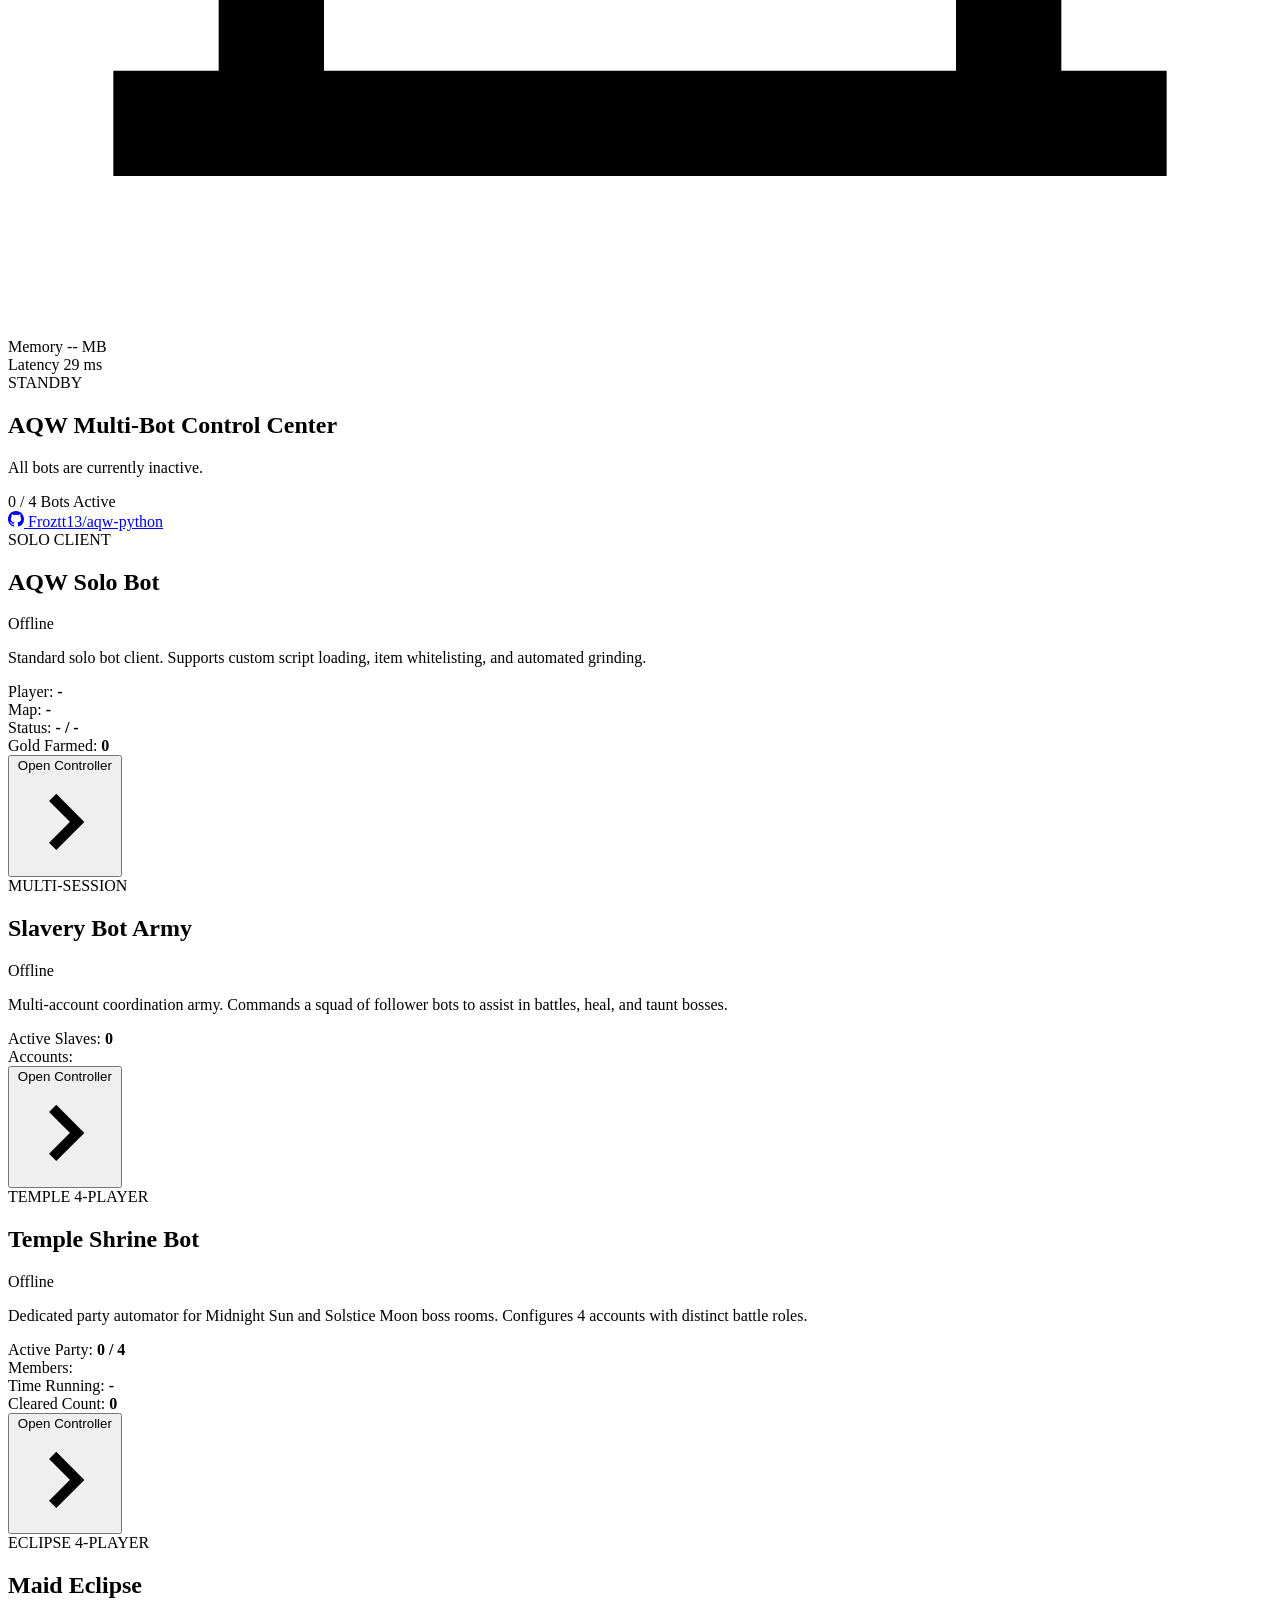
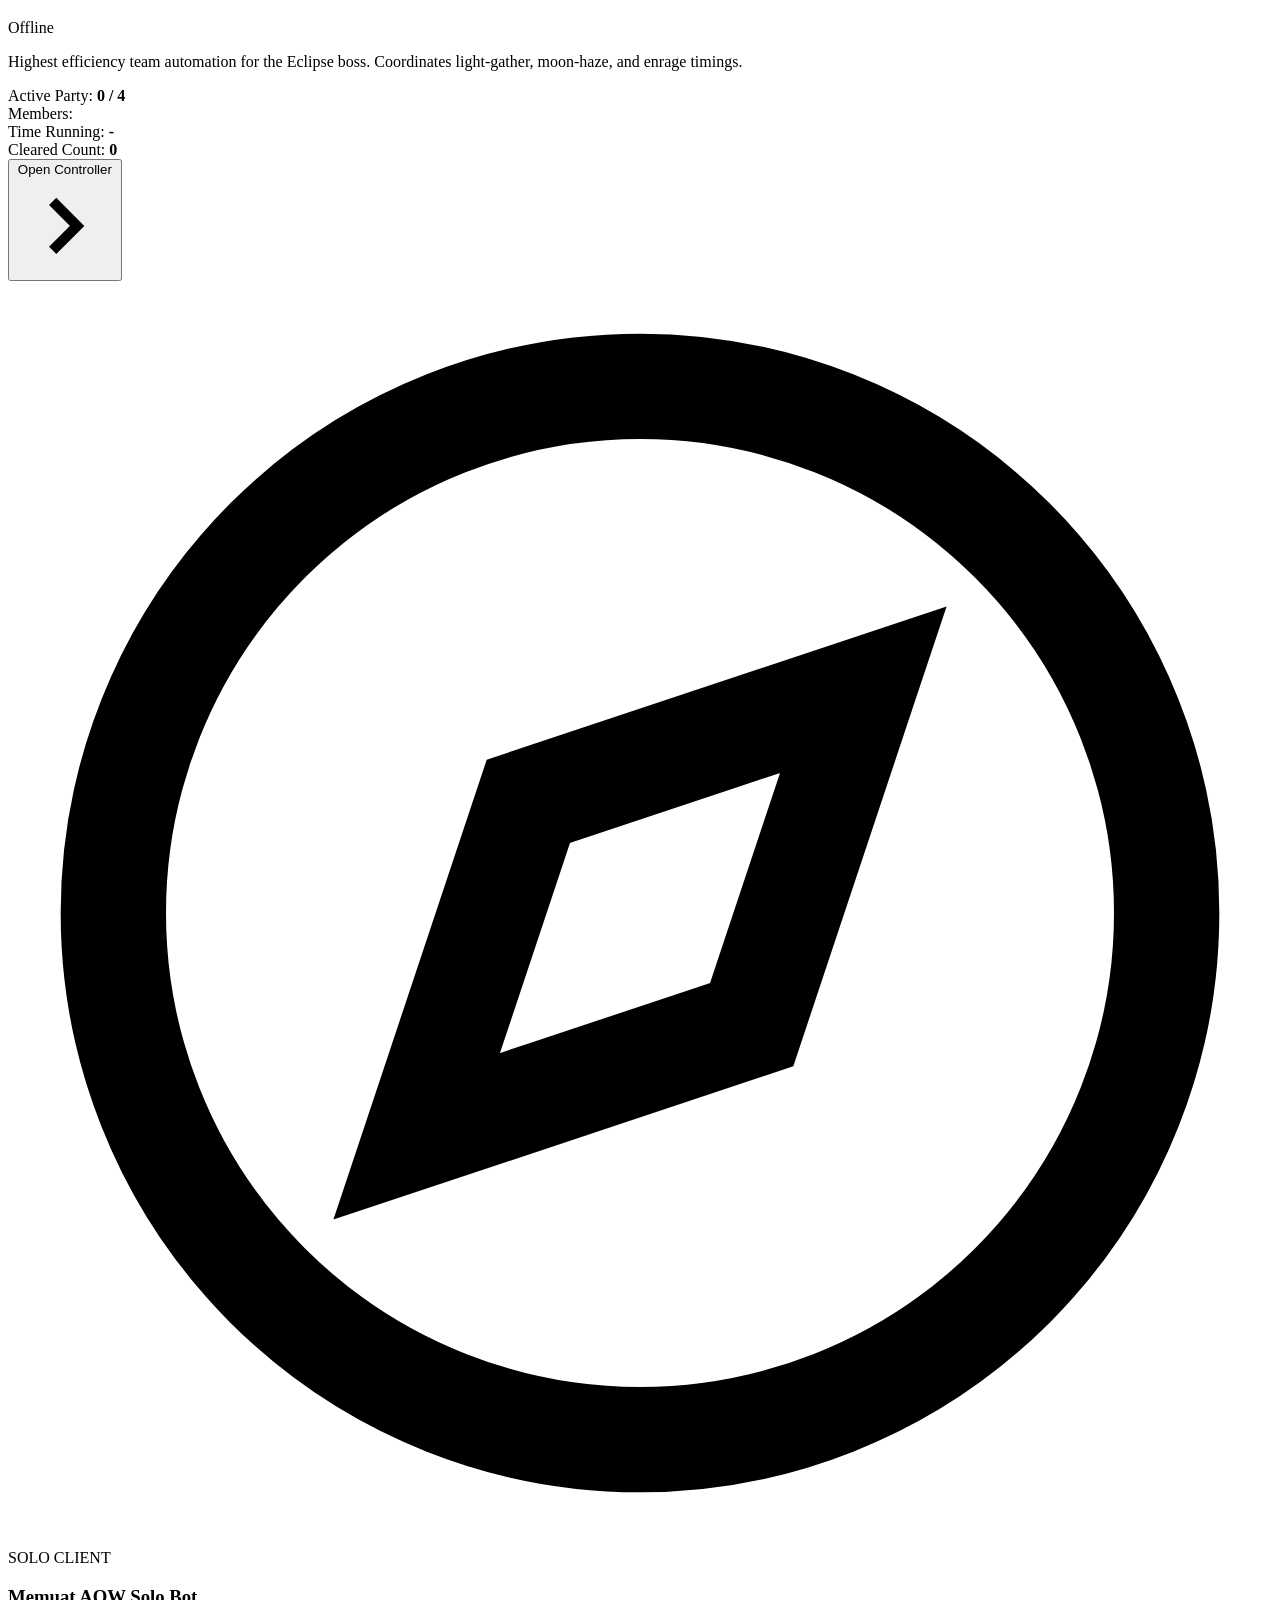
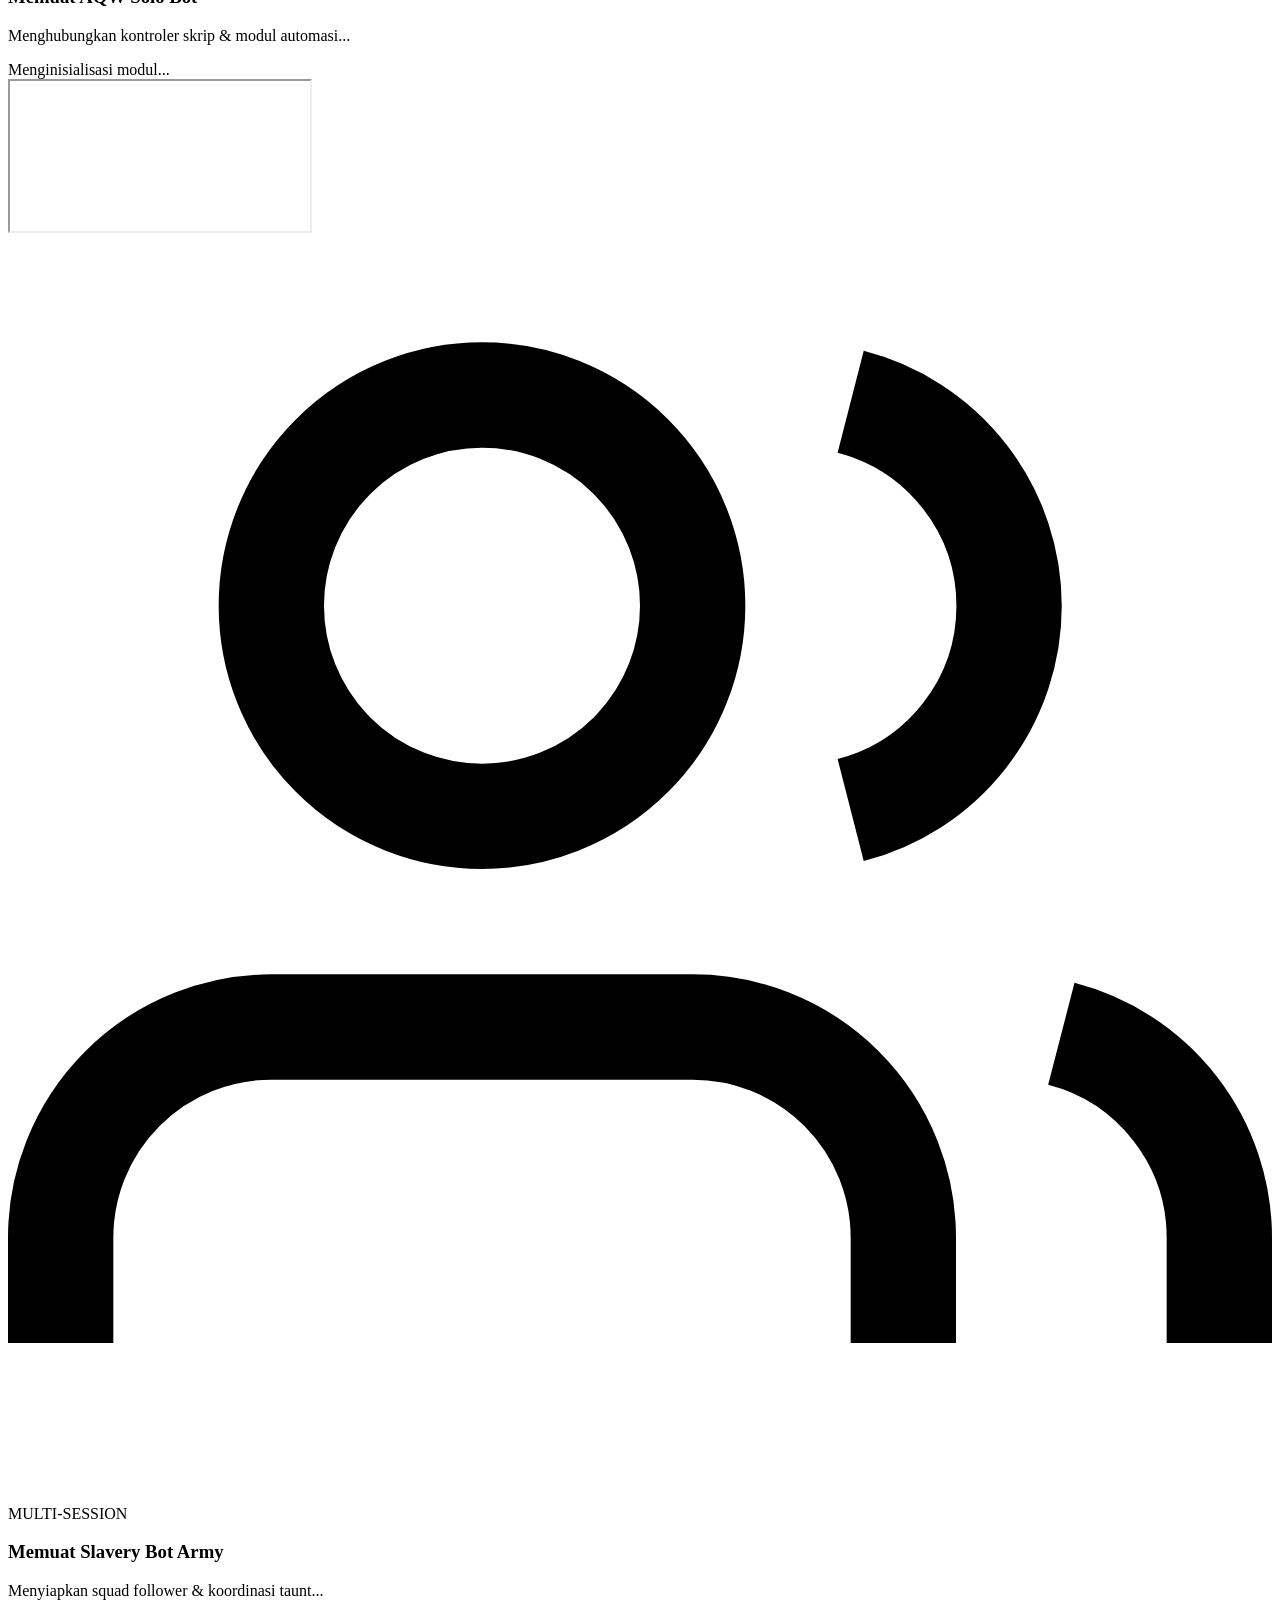
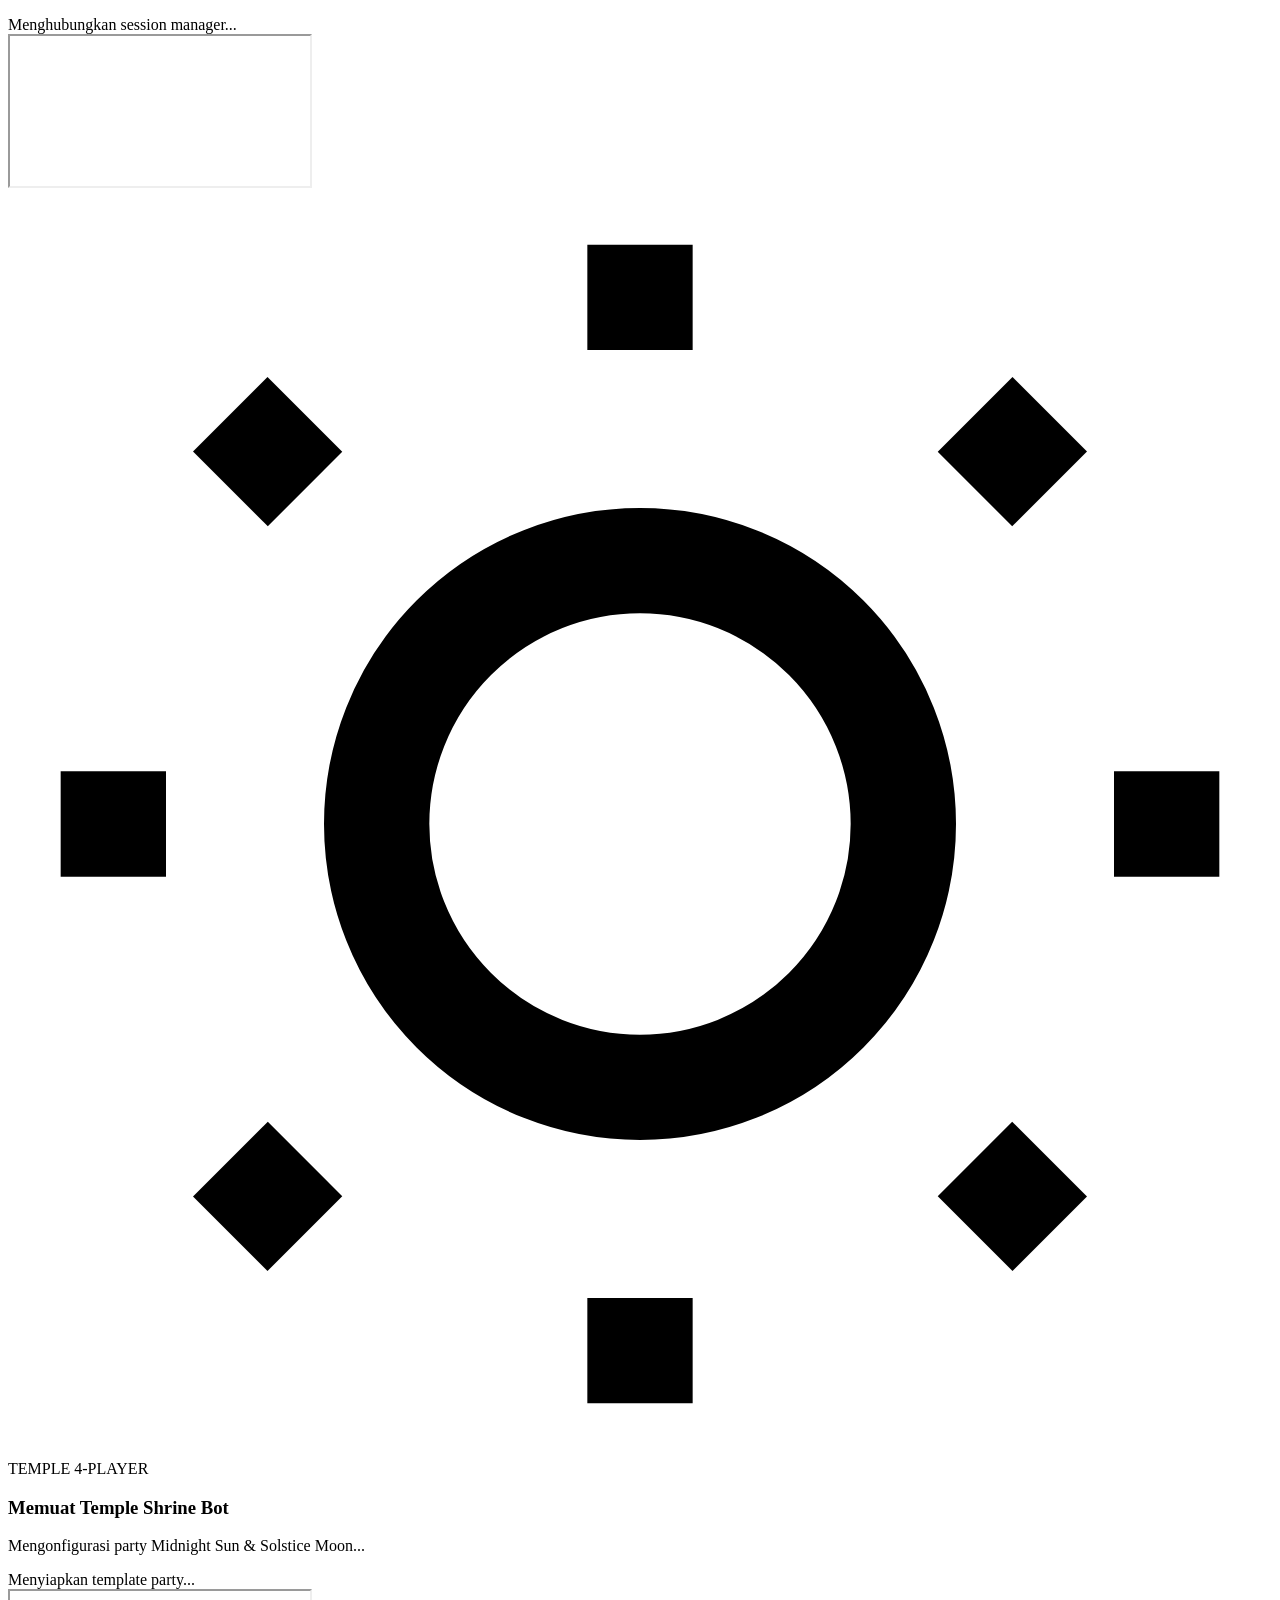
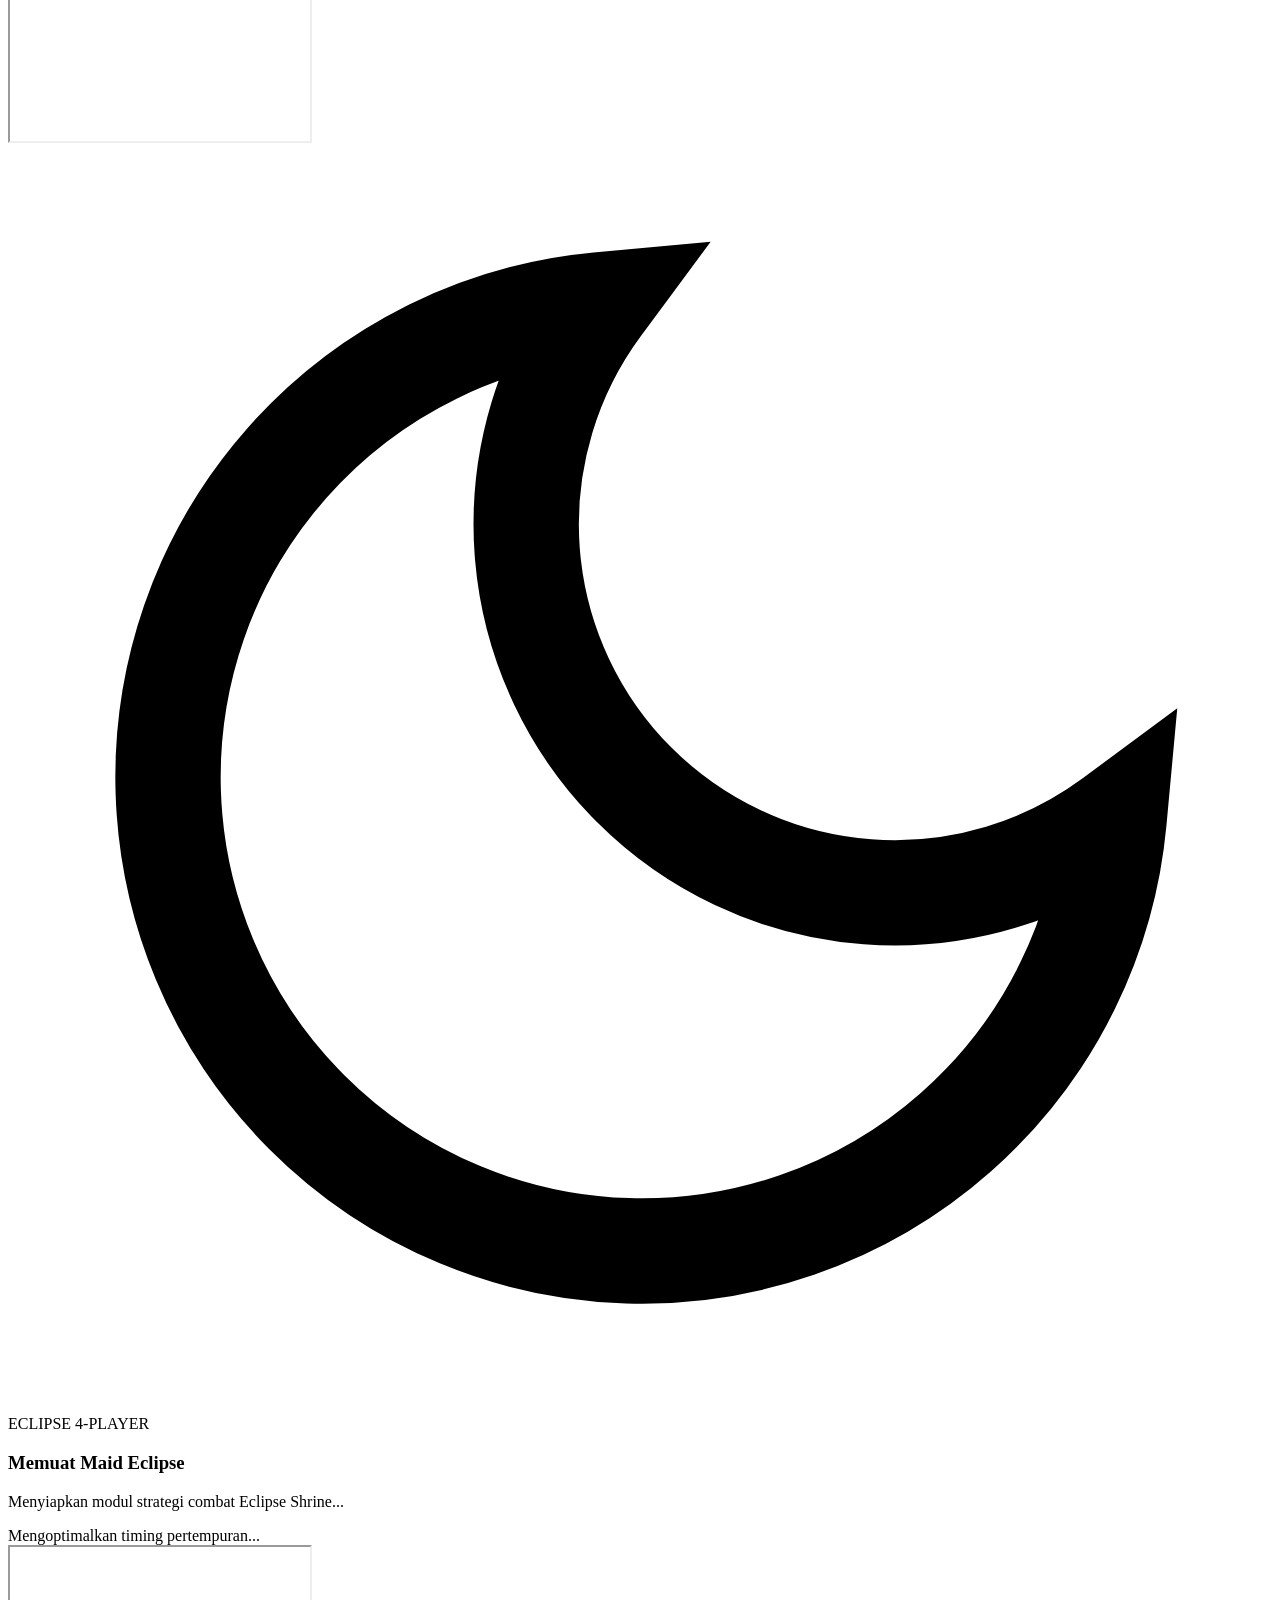
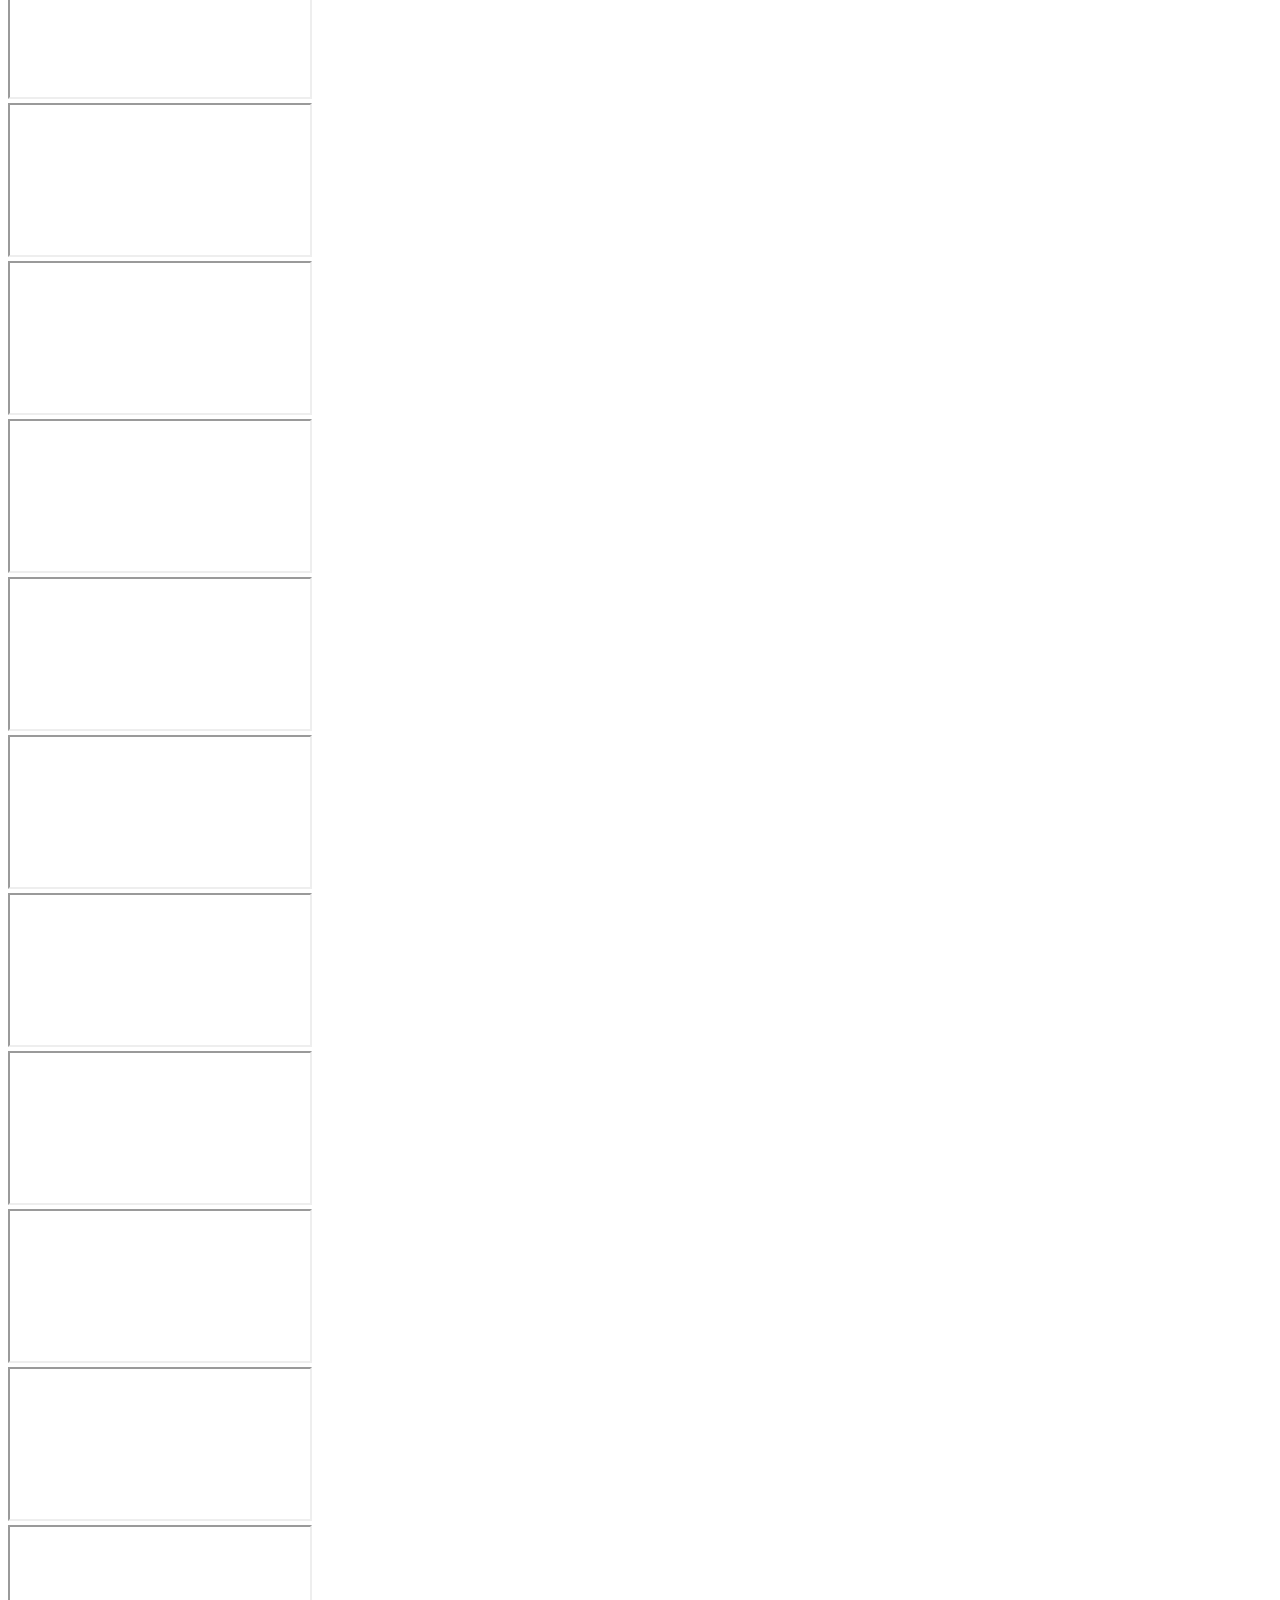
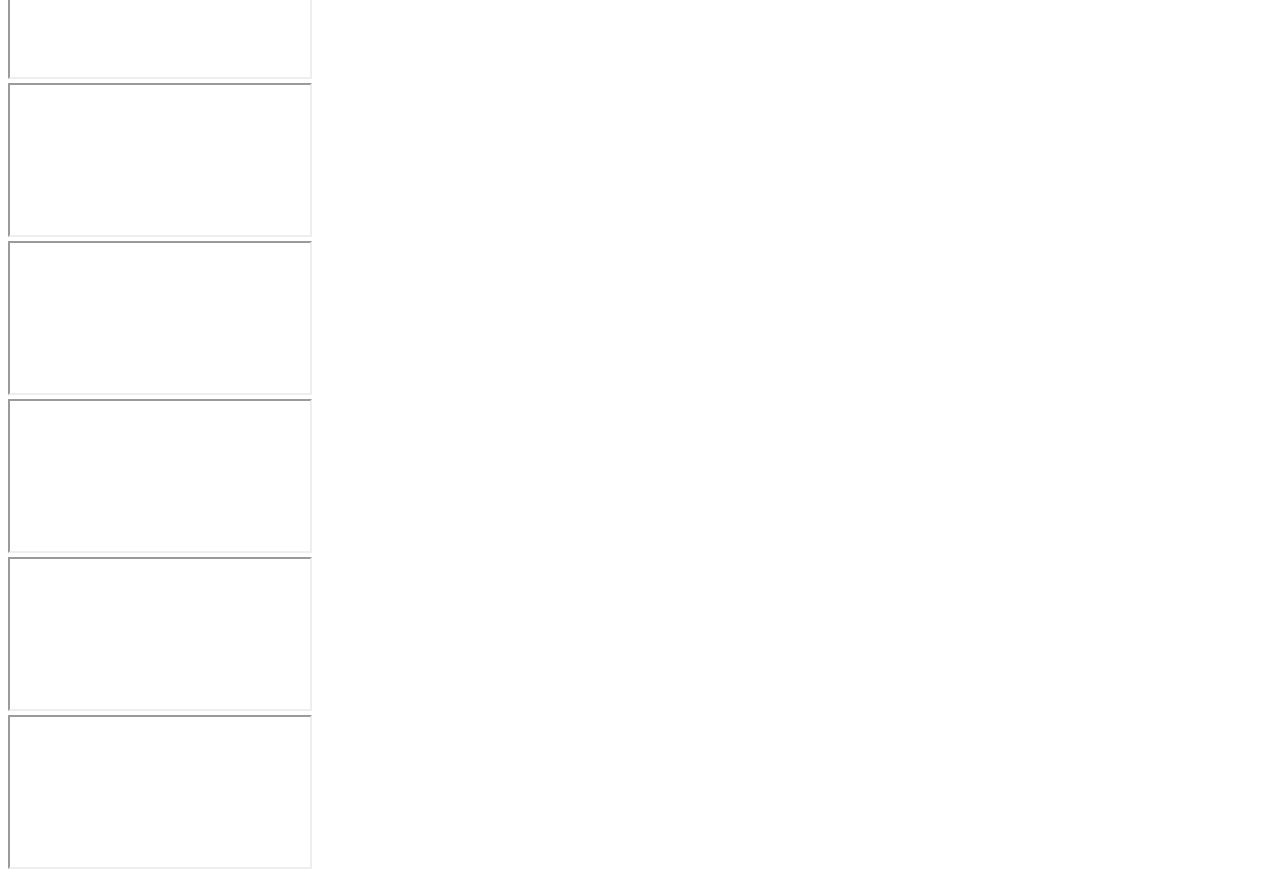
==== commit 238745f0: "Port Ultra Darkon: Attack2/Attack3 cycles, alternating taunts, delayed heals, AP phases and the LoO " ====
--- a/app/web_dashboard/index.html
+++ b/app/web_dashboard/index.html
@@ -197,6 +197,14 @@
                     <span class="nav-text">V2 &middot; Ultra Speaker</span>
                     <span class="nav-dot" id="nav-dot-ultra_v2_speaker"></span>
                 </button>
+                <button class="nav-item" data-tab="ultra_v2_darkon">
+                    <svg class="nav-icon" viewBox="0 0 24 24" fill="none" stroke="currentColor" stroke-width="2" stroke-linecap="round" stroke-linejoin="round">
+                        <circle cx="12" cy="12" r="9"></circle>
+                        <path d="M8 15a5 5 0 0 1 8 0M9 9h.01M15 9h.01"></path>
+                    </svg>
+                    <span class="nav-text">V2 &middot; Ultra Darkon</span>
+                    <span class="nav-dot" id="nav-dot-ultra_v2_darkon"></span>
+                </button>
 
             </nav>
 
@@ -640,6 +648,9 @@
                 <div class="tab-pane pane-feature" id="pane-ultra_v2_speaker">
                     <iframe src="about:blank" id="iframe-ultra_v2_speaker" class="bot-iframe"></iframe>
                 </div>
+                <div class="tab-pane pane-feature" id="pane-ultra_v2_darkon">
+                    <iframe src="about:blank" id="iframe-ultra_v2_darkon" class="bot-iframe"></iframe>
+                </div>
 
             </div>
         </main>
